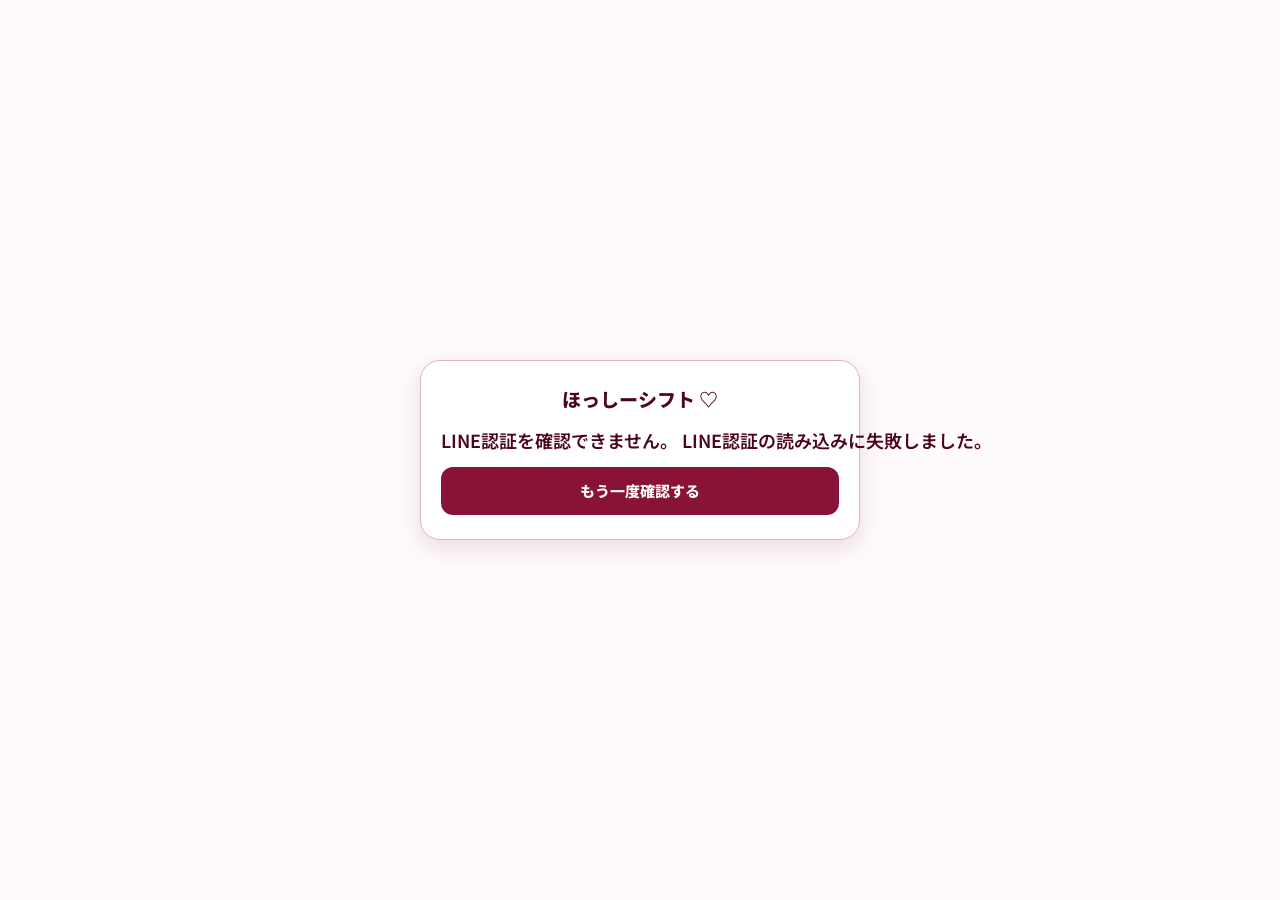
==== index.html @ 30367752 "Update index.html" ====
<!DOCTYPE html>
<html lang="ja">
<head>
  <meta charset="UTF-8">
  <meta name="viewport" content="width=device-width, initial-scale=1.0, viewport-fit=cover">
  <title>ほっしーシフト</title>
  <meta property="og:type" content="website">
  <meta property="og:title" content="ほっしーシフト">
  <meta property="og:description" content="シフト管理とお給料の目安がわかるアプリ">
  <meta property="og:url" content="https://shift-app2026.github.io/hosshii-shift-line/">
  <meta property="og:image" content="https://shift-app2026.github.io/hosshii-shift-line/icon-512.png?v=20261104b">
  <meta property="og:image:width" content="512">
  <meta property="og:image:height" content="512">
  <meta name="twitter:card" content="summary">

  
  
  <link rel="apple-touch-icon" href="./icon-192.png">
  <link rel="icon" type="image/png" sizes="192x192" href="./icon-192.png">
  <link rel="manifest" href="./manifest.webmanifest">
  <meta name="theme-color" content="#881337">

  <style>/* Tailwind CSS（ビルド済み） */
*,:after,:before{--tw-border-spacing-x:0;--tw-border-spacing-y:0;--tw-translate-x:0;--tw-translate-y:0;--tw-rotate:0;--tw-skew-x:0;--tw-skew-y:0;--tw-scale-x:1;--tw-scale-y:1;--tw-pan-x: ;--tw-pan-y: ;--tw-pinch-zoom: ;--tw-scroll-snap-strictness:proximity;--tw-gradient-from-position: ;--tw-gradient-via-position: ;--tw-gradient-to-position: ;--tw-ordinal: ;--tw-slashed-zero: ;--tw-numeric-figure: ;--tw-numeric-spacing: ;--tw-numeric-fraction: ;--tw-ring-inset: ;--tw-ring-offset-width:0px;--tw-ring-offset-color:#fff;--tw-ring-color:rgba(59,130,246,.5);--tw-ring-offset-shadow:0 0 #0000;--tw-ring-shadow:0 0 #0000;--tw-shadow:0 0 #0000;--tw-shadow-colored:0 0 #0000;--tw-blur: ;--tw-brightness: ;--tw-contrast: ;--tw-grayscale: ;--tw-hue-rotate: ;--tw-invert: ;--tw-saturate: ;--tw-sepia: ;--tw-drop-shadow: ;--tw-backdrop-blur: ;--tw-backdrop-brightness: ;--tw-backdrop-contrast: ;--tw-backdrop-grayscale: ;--tw-backdrop-hue-rotate: ;--tw-backdrop-invert: ;--tw-backdrop-opacity: ;--tw-backdrop-saturate: ;--tw-backdrop-sepia: ;--tw-contain-size: ;--tw-contain-layout: ;--tw-contain-paint: ;--tw-contain-style: }::backdrop{--tw-border-spacing-x:0;--tw-border-spacing-y:0;--tw-translate-x:0;--tw-translate-y:0;--tw-rotate:0;--tw-skew-x:0;--tw-skew-y:0;--tw-scale-x:1;--tw-scale-y:1;--tw-pan-x: ;--tw-pan-y: ;--tw-pinch-zoom: ;--tw-scroll-snap-strictness:proximity;--tw-gradient-from-position: ;--tw-gradient-via-position: ;--tw-gradient-to-position: ;--tw-ordinal: ;--tw-slashed-zero: ;--tw-numeric-figure: ;--tw-numeric-spacing: ;--tw-numeric-fraction: ;--tw-ring-inset: ;--tw-ring-offset-width:0px;--tw-ring-offset-color:#fff;--tw-ring-color:rgba(59,130,246,.5);--tw-ring-offset-shadow:0 0 #0000;--tw-ring-shadow:0 0 #0000;--tw-shadow:0 0 #0000;--tw-shadow-colored:0 0 #0000;--tw-blur: ;--tw-brightness: ;--tw-contrast: ;--tw-grayscale: ;--tw-hue-rotate: ;--tw-invert: ;--tw-saturate: ;--tw-sepia: ;--tw-drop-shadow: ;--tw-backdrop-blur: ;--tw-backdrop-brightness: ;--tw-backdrop-contrast: ;--tw-backdrop-grayscale: ;--tw-backdrop-hue-rotate: ;--tw-backdrop-invert: ;--tw-backdrop-opacity: ;--tw-backdrop-saturate: ;--tw-backdrop-sepia: ;--tw-contain-size: ;--tw-contain-layout: ;--tw-contain-paint: ;--tw-contain-style: }/*! tailwindcss v3.4.17 | MIT License | https://tailwindcss.com*/*,:after,:before{box-sizing:border-box;border:0 solid #e5e7eb}:after,:before{--tw-content:""}:host,html{line-height:1.5;-webkit-text-size-adjust:100%;-moz-tab-size:4;-o-tab-size:4;tab-size:4;font-family:ui-sans-serif,system-ui,sans-serif,Apple Color Emoji,Segoe UI Emoji,Segoe UI Symbol,Noto Color Emoji;font-feature-settings:normal;font-variation-settings:normal;-webkit-tap-highlight-color:transparent}body{margin:0;line-height:inherit}hr{height:0;color:inherit;border-top-width:1px}abbr:where([title]){-webkit-text-decoration:underline dotted;text-decoration:underline dotted}h1,h2,h3,h4,h5,h6{font-size:inherit;font-weight:inherit}a{color:inherit;text-decoration:inherit}b,strong{font-weight:bolder}code,kbd,pre,samp{font-family:ui-monospace,SFMono-Regular,Menlo,Monaco,Consolas,Liberation Mono,Courier New,monospace;font-feature-settings:normal;font-variation-settings:normal;font-size:1em}small{font-size:80%}sub,sup{font-size:75%;line-height:0;position:relative;vertical-align:baseline}sub{bottom:-.25em}sup{top:-.5em}table{text-indent:0;border-color:inherit;border-collapse:collapse}button,input,optgroup,select,textarea{font-family:inherit;font-feature-settings:inherit;font-variation-settings:inherit;font-size:100%;font-weight:inherit;line-height:inherit;letter-spacing:inherit;color:inherit;margin:0;padding:0}button,select{text-transform:none}button,input:where([type=button]),input:where([type=reset]),input:where([type=submit]){-webkit-appearance:button;background-color:transparent;background-image:none}:-moz-focusring{outline:auto}:-moz-ui-invalid{box-shadow:none}progress{vertical-align:baseline}::-webkit-inner-spin-button,::-webkit-outer-spin-button{height:auto}[type=search]{-webkit-appearance:textfield;outline-offset:-2px}::-webkit-search-decoration{-webkit-appearance:none}::-webkit-file-upload-button{-webkit-appearance:button;font:inherit}summary{display:list-item}blockquote,dd,dl,figure,h1,h2,h3,h4,h5,h6,hr,p,pre{margin:0}fieldset{margin:0}fieldset,legend{padding:0}menu,ol,ul{list-style:none;margin:0;padding:0}dialog{padding:0}textarea{resize:vertical}input::-moz-placeholder,textarea::-moz-placeholder{opacity:1;color:#9ca3af}input::placeholder,textarea::placeholder{opacity:1;color:#9ca3af}[role=button],button{cursor:pointer}:disabled{cursor:default}audio,canvas,embed,iframe,img,object,svg,video{display:block;vertical-align:middle}img,video{max-width:100%;height:auto}[hidden]:where(:not([hidden=until-found])){display:none}.\!container{width:100%!important}.container{width:100%}@media (min-width:640px){.\!container{max-width:640px!important}.container{max-width:640px}}@media (min-width:768px){.\!container{max-width:768px!important}.container{max-width:768px}}@media (min-width:1024px){.\!container{max-width:1024px!important}.container{max-width:1024px}}@media (min-width:1280px){.\!container{max-width:1280px!important}.container{max-width:1280px}}@media (min-width:1536px){.\!container{max-width:1536px!important}.container{max-width:1536px}}.pointer-events-none{pointer-events:none}.fixed{position:fixed}.absolute{position:absolute}.relative{position:relative}.inset-0{inset:0}.-left-6{left:-1.5rem}.-top-6{top:-1.5rem}.bottom-0{bottom:0}.left-0{left:0}.left-1\/2{left:50%}.right-0{right:0}.right-1\.5{right:.375rem}.top-1\/2{top:50%}.top-3{top:.75rem}.z-40{z-index:40}.z-50{z-index:50}.z-\[70\]{z-index:70}.z-\[80\]{z-index:80}.z-\[90\]{z-index:90}.mx-auto{margin-left:auto;margin-right:auto}.mb-1{margin-bottom:.25rem}.mb-2{margin-bottom:.5rem}.ml-0\.5{margin-left:.125rem}.ml-1{margin-left:.25rem}.ml-2{margin-left:.5rem}.mt-1{margin-top:.25rem}.block{display:block}.flex{display:flex}.inline-flex{display:inline-flex}.grid{display:grid}.hidden{display:none}.h-16{height:4rem}.h-48{height:12rem}.h-\[50vh\]{height:50vh}.h-\[94dvh\]{height:94dvh}.h-full{height:100%}.max-h-\[480px\]{max-height:480px}.max-h-\[920px\]{max-height:920px}.max-h-\[92vh\]{max-height:92vh}.min-h-\[12px\]{min-height:12px}.min-h-\[300px\]{min-height:300px}.min-h-\[48px\]{min-height:48px}.min-h-screen{min-height:100vh}.w-10{width:2.5rem}.w-12{width:3rem}.w-14{width:3.5rem}.w-16{width:4rem}.w-24{width:6rem}.w-28{width:7rem}.w-36{width:9rem}.w-48{width:12rem}.w-\[64px\]{width:64px}.w-full{width:100%}.min-w-0{min-width:0}.max-w-md{max-width:28rem}.max-w-sm{max-width:24rem}.max-w-xs{max-width:20rem}.flex-1{flex:1 1 0%}.shrink-0{flex-shrink:0}.-translate-x-1\/2{--tw-translate-x:-50%}.-translate-x-1\/2,.-translate-y-1\/2{transform:translate(var(--tw-translate-x),var(--tw-translate-y)) rotate(var(--tw-rotate)) skewX(var(--tw-skew-x)) skewY(var(--tw-skew-y)) scaleX(var(--tw-scale-x)) scaleY(var(--tw-scale-y))}.-translate-y-1\/2{--tw-translate-y:-50%}.-rotate-90{--tw-rotate:-90deg}.-rotate-90,.transform{transform:translate(var(--tw-translate-x),var(--tw-translate-y)) rotate(var(--tw-rotate)) skewX(var(--tw-skew-x)) skewY(var(--tw-skew-y)) scaleX(var(--tw-scale-x)) scaleY(var(--tw-scale-y))}.cursor-pointer{cursor:pointer}.list-inside{list-style-position:inside}.list-disc{list-style-type:disc}.grid-cols-1{grid-template-columns:repeat(1,minmax(0,1fr))}.grid-cols-2{grid-template-columns:repeat(2,minmax(0,1fr))}.grid-cols-3{grid-template-columns:repeat(3,minmax(0,1fr))}.grid-cols-4{grid-template-columns:repeat(4,minmax(0,1fr))}.grid-cols-5{grid-template-columns:repeat(5,minmax(0,1fr))}.grid-cols-7{grid-template-columns:repeat(7,minmax(0,1fr))}.grid-cols-\[1\.25fr_auto_1fr\]{grid-template-columns:1.25fr auto 1fr}.grid-cols-\[auto_1fr_auto\]{grid-template-columns:auto 1fr auto}.flex-col{flex-direction:column}.flex-wrap{flex-wrap:wrap}.items-start{align-items:flex-start}.items-center{align-items:center}.items-baseline{align-items:baseline}.justify-center{justify-content:center}.justify-between{justify-content:space-between}.justify-around{justify-content:space-around}.gap-1{gap:.25rem}.gap-1\.5{gap:.375rem}.gap-2{gap:.5rem}.gap-2\.5{gap:.625rem}.space-x-0\.5>:not([hidden])~:not([hidden]){--tw-space-x-reverse:0;margin-right:calc(.125rem*var(--tw-space-x-reverse));margin-left:calc(.125rem*(1 - var(--tw-space-x-reverse)))}.space-x-1>:not([hidden])~:not([hidden]){--tw-space-x-reverse:0;margin-right:calc(.25rem*var(--tw-space-x-reverse));margin-left:calc(.25rem*(1 - var(--tw-space-x-reverse)))}.space-x-1\.5>:not([hidden])~:not([hidden]){--tw-space-x-reverse:0;margin-right:calc(.375rem*var(--tw-space-x-reverse));margin-left:calc(.375rem*(1 - var(--tw-space-x-reverse)))}.space-x-2>:not([hidden])~:not([hidden]){--tw-space-x-reverse:0;margin-right:calc(.5rem*var(--tw-space-x-reverse));margin-left:calc(.5rem*(1 - var(--tw-space-x-reverse)))}.space-x-2\.5>:not([hidden])~:not([hidden]){--tw-space-x-reverse:0;margin-right:calc(.625rem*var(--tw-space-x-reverse));margin-left:calc(.625rem*(1 - var(--tw-space-x-reverse)))}.space-y-0>:not([hidden])~:not([hidden]){--tw-space-y-reverse:0;margin-top:calc(0px*(1 - var(--tw-space-y-reverse)));margin-bottom:calc(0px*var(--tw-space-y-reverse))}.space-y-0\.5>:not([hidden])~:not([hidden]){--tw-space-y-reverse:0;margin-top:calc(.125rem*(1 - var(--tw-space-y-reverse)));margin-bottom:calc(.125rem*var(--tw-space-y-reverse))}.space-y-1>:not([hidden])~:not([hidden]){--tw-space-y-reverse:0;margin-top:calc(.25rem*(1 - var(--tw-space-y-reverse)));margin-bottom:calc(.25rem*var(--tw-space-y-reverse))}.space-y-1\.5>:not([hidden])~:not([hidden]){--tw-space-y-reverse:0;margin-top:calc(.375rem*(1 - var(--tw-space-y-reverse)));margin-bottom:calc(.375rem*var(--tw-space-y-reverse))}.space-y-2>:not([hidden])~:not([hidden]){--tw-space-y-reverse:0;margin-top:calc(.5rem*(1 - var(--tw-space-y-reverse)));margin-bottom:calc(.5rem*var(--tw-space-y-reverse))}.space-y-2\.5>:not([hidden])~:not([hidden]){--tw-space-y-reverse:0;margin-top:calc(.625rem*(1 - var(--tw-space-y-reverse)));margin-bottom:calc(.625rem*var(--tw-space-y-reverse))}.space-y-3>:not([hidden])~:not([hidden]){--tw-space-y-reverse:0;margin-top:calc(.75rem*(1 - var(--tw-space-y-reverse)));margin-bottom:calc(.75rem*var(--tw-space-y-reverse))}.space-y-4>:not([hidden])~:not([hidden]){--tw-space-y-reverse:0;margin-top:calc(1rem*(1 - var(--tw-space-y-reverse)));margin-bottom:calc(1rem*var(--tw-space-y-reverse))}.divide-y>:not([hidden])~:not([hidden]){--tw-divide-y-reverse:0;border-top-width:calc(1px*(1 - var(--tw-divide-y-reverse)));border-bottom-width:calc(1px*var(--tw-divide-y-reverse))}.divide-stone-100>:not([hidden])~:not([hidden]){--tw-divide-opacity:1;border-color:rgb(245 245 244/var(--tw-divide-opacity,1))}.self-end{align-self:flex-end}.overflow-hidden{overflow:hidden}.overflow-y-auto{overflow-y:auto}.truncate{overflow:hidden;text-overflow:ellipsis}.truncate,.whitespace-nowrap{white-space:nowrap}.whitespace-pre-line{white-space:pre-line}.rounded{border-radius:.25rem}.rounded-2xl{border-radius:1rem}.rounded-3xl,.rounded-\[1\.5rem\]{border-radius:1.5rem}.rounded-full{border-radius:9999px}.rounded-lg{border-radius:.5rem}.rounded-md{border-radius:.375rem}.rounded-xl{border-radius:.75rem}.border{border-width:1px}.border-2{border-width:2px}.border-b{border-bottom-width:1px}.border-t{border-top-width:1px}.border-t-2{border-top-width:2px}.border-amber-200{--tw-border-opacity:1;border-color:rgb(253 230 138/var(--tw-border-opacity,1))}.border-amber-300{--tw-border-opacity:1;border-color:rgb(252 211 77/var(--tw-border-opacity,1))}.border-blue-200{--tw-border-opacity:1;border-color:rgb(191 219 254/var(--tw-border-opacity,1))}.border-green-200{--tw-border-opacity:1;border-color:rgb(187 247 208/var(--tw-border-opacity,1))}.border-pink-200{--tw-border-opacity:1;border-color:rgb(251 207 232/var(--tw-border-opacity,1))}.border-rose-100{--tw-border-opacity:1;border-color:rgb(255 228 230/var(--tw-border-opacity,1))}.border-rose-200{--tw-border-opacity:1;border-color:rgb(254 205 211/var(--tw-border-opacity,1))}.border-rose-200\/20{border-color:rgba(254,205,211,.2)}.border-rose-200\/60{border-color:rgba(254,205,211,.6)}.border-rose-300{--tw-border-opacity:1;border-color:rgb(253 164 175/var(--tw-border-opacity,1))}.border-rose-800\/40{border-color:rgba(159,18,57,.4)}.border-stone-100{--tw-border-opacity:1;border-color:rgb(245 245 244/var(--tw-border-opacity,1))}.border-stone-200{--tw-border-opacity:1;border-color:rgb(231 229 228/var(--tw-border-opacity,1))}.border-stone-200\/70{border-color:hsla(20,6%,90%,.7)}.border-stone-300{--tw-border-opacity:1;border-color:rgb(214 211 209/var(--tw-border-opacity,1))}.bg-amber-100\/80{background-color:hsla(48,96%,89%,.8)}.bg-amber-50{--tw-bg-opacity:1;background-color:rgb(255 251 235/var(--tw-bg-opacity,1))}.bg-blue-50{--tw-bg-opacity:1;background-color:rgb(239 246 255/var(--tw-bg-opacity,1))}.bg-blue-600{--tw-bg-opacity:1;background-color:rgb(37 99 235/var(--tw-bg-opacity,1))}.bg-green-50{--tw-bg-opacity:1;background-color:rgb(240 253 244/var(--tw-bg-opacity,1))}.bg-green-600{--tw-bg-opacity:1;background-color:rgb(22 163 74/var(--tw-bg-opacity,1))}.bg-pink-50{--tw-bg-opacity:1;background-color:rgb(253 242 248/var(--tw-bg-opacity,1))}.bg-pink-600{--tw-bg-opacity:1;background-color:rgb(219 39 119/var(--tw-bg-opacity,1))}.bg-rose-50{--tw-bg-opacity:1;background-color:rgb(255 241 242/var(--tw-bg-opacity,1))}.bg-rose-50\/70{background-color:rgba(255,241,242,.7)}.bg-rose-500\/10{background-color:rgba(244,63,94,.1)}.bg-rose-900{--tw-bg-opacity:1;background-color:rgb(136 19 55/var(--tw-bg-opacity,1))}.bg-rose-950{--tw-bg-opacity:1;background-color:rgb(76 5 25/var(--tw-bg-opacity,1))}.bg-stone-100{--tw-bg-opacity:1;background-color:rgb(245 245 244/var(--tw-bg-opacity,1))}.bg-stone-100\/95{background-color:hsla(60,5%,96%,.95)}.bg-stone-200{--tw-bg-opacity:1;background-color:rgb(231 229 228/var(--tw-bg-opacity,1))}.bg-stone-50{--tw-bg-opacity:1;background-color:rgb(250 250 249/var(--tw-bg-opacity,1))}.bg-stone-50\/40{background-color:hsla(60,9%,98%,.4)}.bg-stone-50\/70{background-color:hsla(60,9%,98%,.7)}.bg-stone-500{--tw-bg-opacity:1;background-color:rgb(120 113 108/var(--tw-bg-opacity,1))}.bg-stone-900\/60{background-color:rgba(28,25,23,.6)}.bg-stone-900\/95{background-color:rgba(28,25,23,.95)}.bg-transparent{background-color:transparent}.bg-white{--tw-bg-opacity:1;background-color:rgb(255 255 255/var(--tw-bg-opacity,1))}.bg-gradient-to-br{background-image:linear-gradient(to bottom right,var(--tw-gradient-stops))}.from-rose-50\/60{--tw-gradient-from:rgba(255,241,242,.6) var(--tw-gradient-from-position);--tw-gradient-to:rgba(255,241,242,0) var(--tw-gradient-to-position);--tw-gradient-stops:var(--tw-gradient-from),var(--tw-gradient-to)}.from-rose-950{--tw-gradient-from:#4c0519 var(--tw-gradient-from-position);--tw-gradient-to:rgba(76,5,25,0) var(--tw-gradient-to-position);--tw-gradient-stops:var(--tw-gradient-from),var(--tw-gradient-to)}.via-rose-50\/30{--tw-gradient-to:rgba(255,241,242,0) var(--tw-gradient-to-position);--tw-gradient-stops:var(--tw-gradient-from),rgba(255,241,242,.3) var(--tw-gradient-via-position),var(--tw-gradient-to)}.via-rose-900{--tw-gradient-to:rgba(136,19,55,0) var(--tw-gradient-to-position);--tw-gradient-stops:var(--tw-gradient-from),#881337 var(--tw-gradient-via-position),var(--tw-gradient-to)}.to-amber-50\/40{--tw-gradient-to:rgba(255,251,235,.4) var(--tw-gradient-to-position)}.to-rose-950{--tw-gradient-to:#4c0519 var(--tw-gradient-to-position)}.p-0\.5{padding:.125rem}.p-1{padding:.25rem}.p-1\.5{padding:.375rem}.p-2{padding:.5rem}.p-2\.5{padding:.625rem}.p-3{padding:.75rem}.p-3\.5{padding:.875rem}.p-4{padding:1rem}.p-5{padding:1.25rem}.p-6{padding:1.5rem}.px-0\.5{padding-left:.125rem;padding-right:.125rem}.px-1{padding-left:.25rem;padding-right:.25rem}.px-1\.5{padding-left:.375rem;padding-right:.375rem}.px-2{padding-left:.5rem;padding-right:.5rem}.px-2\.5{padding-left:.625rem;padding-right:.625rem}.px-3{padding-left:.75rem;padding-right:.75rem}.px-3\.5{padding-left:.875rem;padding-right:.875rem}.px-4{padding-left:1rem;padding-right:1rem}.px-5{padding-left:1.25rem;padding-right:1.25rem}.py-0\.5{padding-top:.125rem;padding-bottom:.125rem}.py-1{padding-top:.25rem;padding-bottom:.25rem}.py-1\.5{padding-top:.375rem;padding-bottom:.375rem}.py-2{padding-top:.5rem;padding-bottom:.5rem}.py-2\.5{padding-top:.625rem;padding-bottom:.625rem}.py-3{padding-top:.75rem;padding-bottom:.75rem}.py-4{padding-top:1rem;padding-bottom:1rem}.pb-0\.5{padding-bottom:.125rem}.pb-2{padding-bottom:.5rem}.pb-2\.5{padding-bottom:.625rem}.pb-28{padding-bottom:7rem}.pb-3{padding-bottom:.75rem}.pl-1{padding-left:.25rem}.pr-1{padding-right:.25rem}.pr-6{padding-right:1.5rem}.pt-1{padding-top:.25rem}.pt-1\.5{padding-top:.375rem}.pt-2{padding-top:.5rem}.pt-2\.5{padding-top:.625rem}.pt-3{padding-top:.75rem}.text-center{text-align:center}.text-right{text-align:right}.text-3xl{font-size:1.875rem;line-height:2.25rem}.text-\[10px\]{font-size:10px}.text-\[11px\]{font-size:11px}.text-base{font-size:1rem;line-height:1.5rem}.text-lg{font-size:1.125rem;line-height:1.75rem}.text-sm{font-size:.875rem;line-height:1.25rem}.text-xl{font-size:1.25rem;line-height:1.75rem}.text-xs{font-size:.75rem;line-height:1rem}.font-bold{font-weight:700}.font-extrabold{font-weight:800}.font-medium{font-weight:500}.leading-none{line-height:1}.leading-relaxed{line-height:1.625}.leading-tight{line-height:1.25}.tracking-tight{letter-spacing:-.025em}.tracking-wide{letter-spacing:.025em}.tracking-wider{letter-spacing:.05em}.tracking-widest{letter-spacing:.1em}.text-amber-700{--tw-text-opacity:1;color:rgb(180 83 9/var(--tw-text-opacity,1))}.text-amber-900{--tw-text-opacity:1;color:rgb(120 53 15/var(--tw-text-opacity,1))}.text-blue-800{--tw-text-opacity:1;color:rgb(30 64 175/var(--tw-text-opacity,1))}.text-green-800{--tw-text-opacity:1;color:rgb(22 101 52/var(--tw-text-opacity,1))}.text-pink-800{--tw-text-opacity:1;color:rgb(157 23 77/var(--tw-text-opacity,1))}.text-red-500{--tw-text-opacity:1;color:rgb(239 68 68/var(--tw-text-opacity,1))}.text-rose-100{--tw-text-opacity:1;color:rgb(255 228 230/var(--tw-text-opacity,1))}.text-rose-200{--tw-text-opacity:1;color:rgb(254 205 211/var(--tw-text-opacity,1))}.text-rose-300{--tw-text-opacity:1;color:rgb(253 164 175/var(--tw-text-opacity,1))}.text-rose-50{--tw-text-opacity:1;color:rgb(255 241 242/var(--tw-text-opacity,1))}.text-rose-500{--tw-text-opacity:1;color:rgb(244 63 94/var(--tw-text-opacity,1))}.text-rose-600{--tw-text-opacity:1;color:rgb(225 29 72/var(--tw-text-opacity,1))}.text-rose-700{--tw-text-opacity:1;color:rgb(190 18 60/var(--tw-text-opacity,1))}.text-rose-900{--tw-text-opacity:1;color:rgb(136 19 55/var(--tw-text-opacity,1))}.text-rose-950{--tw-text-opacity:1;color:rgb(76 5 25/var(--tw-text-opacity,1))}.text-sky-600{--tw-text-opacity:1;color:rgb(2 132 199/var(--tw-text-opacity,1))}.text-stone-100{--tw-text-opacity:1;color:rgb(245 245 244/var(--tw-text-opacity,1))}.text-stone-400{--tw-text-opacity:1;color:rgb(168 162 158/var(--tw-text-opacity,1))}.text-stone-500{--tw-text-opacity:1;color:rgb(120 113 108/var(--tw-text-opacity,1))}.text-stone-600{--tw-text-opacity:1;color:rgb(87 83 78/var(--tw-text-opacity,1))}.text-stone-700{--tw-text-opacity:1;color:rgb(68 64 60/var(--tw-text-opacity,1))}.text-stone-800{--tw-text-opacity:1;color:rgb(41 37 36/var(--tw-text-opacity,1))}.text-stone-900{--tw-text-opacity:1;color:rgb(28 25 23/var(--tw-text-opacity,1))}.text-white{--tw-text-opacity:1;color:rgb(255 255 255/var(--tw-text-opacity,1))}.underline{text-decoration-line:underline}.opacity-0{opacity:0}.opacity-100{opacity:1}.shadow-2xl{--tw-shadow:0 25px 50px -12px rgba(0,0,0,.25);--tw-shadow-colored:0 25px 50px -12px var(--tw-shadow-color)}.shadow-2xl,.shadow-\[0_1px_2px_rgba\(0\2c 0\2c 0\2c 0\.05\)\]{box-shadow:var(--tw-ring-offset-shadow,0 0 #0000),var(--tw-ring-shadow,0 0 #0000),var(--tw-shadow)}.shadow-\[0_1px_2px_rgba\(0\2c 0\2c 0\2c 0\.05\)\]{--tw-shadow:0 1px 2px rgba(0,0,0,.05);--tw-shadow-colored:0 1px 2px var(--tw-shadow-color)}.shadow-lg{--tw-shadow:0 10px 15px -3px rgba(0,0,0,.1),0 4px 6px -4px rgba(0,0,0,.1);--tw-shadow-colored:0 10px 15px -3px var(--tw-shadow-color),0 4px 6px -4px var(--tw-shadow-color)}.shadow-lg,.shadow-md{box-shadow:var(--tw-ring-offset-shadow,0 0 #0000),var(--tw-ring-shadow,0 0 #0000),var(--tw-shadow)}.shadow-md{--tw-shadow:0 4px 6px -1px rgba(0,0,0,.1),0 2px 4px -2px rgba(0,0,0,.1);--tw-shadow-colored:0 4px 6px -1px var(--tw-shadow-color),0 2px 4px -2px var(--tw-shadow-color)}.shadow-sm{--tw-shadow:0 1px 2px 0 rgba(0,0,0,.05);--tw-shadow-colored:0 1px 2px 0 var(--tw-shadow-color)}.shadow-sm,.shadow-xl{box-shadow:var(--tw-ring-offset-shadow,0 0 #0000),var(--tw-ring-shadow,0 0 #0000),var(--tw-shadow)}.shadow-xl{--tw-shadow:0 20px 25px -5px rgba(0,0,0,.1),0 8px 10px -6px rgba(0,0,0,.1);--tw-shadow-colored:0 20px 25px -5px var(--tw-shadow-color),0 8px 10px -6px var(--tw-shadow-color)}.ring-2{--tw-ring-offset-shadow:var(--tw-ring-inset) 0 0 0 var(--tw-ring-offset-width) var(--tw-ring-offset-color);--tw-ring-shadow:var(--tw-ring-inset) 0 0 0 calc(2px + var(--tw-ring-offset-width)) var(--tw-ring-color);box-shadow:var(--tw-ring-offset-shadow),var(--tw-ring-shadow),var(--tw-shadow,0 0 #0000)}.ring-rose-500{--tw-ring-opacity:1;--tw-ring-color:rgb(244 63 94/var(--tw-ring-opacity,1))}.blur{--tw-blur:blur(8px)}.blur,.blur-xl{filter:var(--tw-blur) var(--tw-brightness) var(--tw-contrast) var(--tw-grayscale) var(--tw-hue-rotate) var(--tw-invert) var(--tw-saturate) var(--tw-sepia) var(--tw-drop-shadow)}.blur-xl{--tw-blur:blur(24px)}.drop-shadow-md{--tw-drop-shadow:drop-shadow(0 4px 3px rgba(0,0,0,.07)) drop-shadow(0 2px 2px rgba(0,0,0,.06))}.drop-shadow-md,.filter{filter:var(--tw-blur) var(--tw-brightness) var(--tw-contrast) var(--tw-grayscale) var(--tw-hue-rotate) var(--tw-invert) var(--tw-saturate) var(--tw-sepia) var(--tw-drop-shadow)}.backdrop-blur-sm{--tw-backdrop-blur:blur(4px);-webkit-backdrop-filter:var(--tw-backdrop-blur) var(--tw-backdrop-brightness) var(--tw-backdrop-contrast) var(--tw-backdrop-grayscale) var(--tw-backdrop-hue-rotate) var(--tw-backdrop-invert) var(--tw-backdrop-opacity) var(--tw-backdrop-saturate) var(--tw-backdrop-sepia);backdrop-filter:var(--tw-backdrop-blur) var(--tw-backdrop-brightness) var(--tw-backdrop-contrast) var(--tw-backdrop-grayscale) var(--tw-backdrop-hue-rotate) var(--tw-backdrop-invert) var(--tw-backdrop-opacity) var(--tw-backdrop-saturate) var(--tw-backdrop-sepia)}.transition{transition-property:color,background-color,border-color,text-decoration-color,fill,stroke,opacity,box-shadow,transform,filter,-webkit-backdrop-filter;transition-property:color,background-color,border-color,text-decoration-color,fill,stroke,opacity,box-shadow,transform,filter,backdrop-filter;transition-property:color,background-color,border-color,text-decoration-color,fill,stroke,opacity,box-shadow,transform,filter,backdrop-filter,-webkit-backdrop-filter;transition-timing-function:cubic-bezier(.4,0,.2,1);transition-duration:.15s}.transition-all{transition-property:all;transition-timing-function:cubic-bezier(.4,0,.2,1);transition-duration:.15s}.duration-300{transition-duration:.3s}.duration-700{transition-duration:.7s}.ease-out{transition-timing-function:cubic-bezier(0,0,.2,1)}.last\:border-b-0:last-child{border-bottom-width:0}.hover\:scale-110:hover{--tw-scale-x:1.1;--tw-scale-y:1.1;transform:translate(var(--tw-translate-x),var(--tw-translate-y)) rotate(var(--tw-rotate)) skewX(var(--tw-skew-x)) skewY(var(--tw-skew-y)) scaleX(var(--tw-scale-x)) scaleY(var(--tw-scale-y))}.hover\:bg-amber-200\/70:hover{background-color:hsla(48,97%,77%,.7)}.hover\:bg-rose-100:hover{--tw-bg-opacity:1;background-color:rgb(255 228 230/var(--tw-bg-opacity,1))}.hover\:bg-rose-100\/70:hover{background-color:rgba(255,228,230,.7)}.hover\:bg-rose-800:hover{--tw-bg-opacity:1;background-color:rgb(159 18 57/var(--tw-bg-opacity,1))}.hover\:bg-stone-100:hover{--tw-bg-opacity:1;background-color:rgb(245 245 244/var(--tw-bg-opacity,1))}.hover\:bg-stone-200:hover{--tw-bg-opacity:1;background-color:rgb(231 229 228/var(--tw-bg-opacity,1))}.hover\:bg-stone-300:hover{--tw-bg-opacity:1;background-color:rgb(214 211 209/var(--tw-bg-opacity,1))}.hover\:bg-stone-50:hover{--tw-bg-opacity:1;background-color:rgb(250 250 249/var(--tw-bg-opacity,1))}.hover\:bg-white\/10:hover{background-color:hsla(0,0%,100%,.1)}.hover\:text-stone-700:hover{--tw-text-opacity:1;color:rgb(68 64 60/var(--tw-text-opacity,1))}.hover\:text-stone-900:hover{--tw-text-opacity:1;color:rgb(28 25 23/var(--tw-text-opacity,1))}.focus\:border-stone-500:focus{--tw-border-opacity:1;border-color:rgb(120 113 108/var(--tw-border-opacity,1))}.focus\:outline-none:focus{outline:2px solid transparent;outline-offset:2px}@media (min-width:640px){.sm\:h-52{height:13rem}.sm\:h-auto{height:auto}.sm\:w-52{width:13rem}.sm\:flex-row{flex-direction:row}.sm\:items-center{align-items:center}.sm\:justify-between{justify-content:space-between}.sm\:self-auto{align-self:auto}.sm\:rounded-\[2rem\]{border-radius:2rem}.sm\:p-2{padding:.5rem}.sm\:p-4{padding:1rem}}



/* ワンタッチ時間登録：スマホで時刻を読みやすく */
#presetRegisterModal .preset-hint { font-size: clamp(11px, 3.2vw, 14px); line-height: 1.4; }
#presetRegisterModal .preset-time-row .wage-time[readonly] {
  font-size: 18px !important; height: 49px; padding: 8px 32px 8px 5px !important;
  color: #292524 !important; letter-spacing: -0.5px; text-align: left;
}
#presetRegisterModal .preset-time-row .time-clock-button {
  width: 29px !important; height: 37px !important; right: 1px !important;
  font-size: 15px !important; background: transparent !important;
}
@media(max-width:360px) {
  #presetRegisterModal .preset-time-row .wage-time[readonly] { font-size: 16px !important; padding-right: 29px !important; }
  #presetRegisterModal .preset-time-row { gap: 5px; }
}
/* お給料リング：時計と共通のゴールド、背景透明 */
#goalRing svg { filter: none !important; }
#goalRing .goal-label-text { color: #94612f !important; font-size: 15px; }
#goalRing #goalCurrentPay { color: #4c0519 !important; font-size: clamp(25px, 7vw, 34px) !important; }
#goalRing #goalPercentText { background: transparent !important; box-shadow: none !important; color: #a73561 !important; font-size: 15px !important; padding: 0 !important; }

#tab-clock .t13-wage-notice{margin-top:9px;font-size:clamp(11px,2.9vw,13px);line-height:1.7;color:#7c2434;font-weight:500;text-align:left;}
#tab-clock .t13-wage-notice[hidden]{display:none!important;}
#tab-clock .t13-wage-notice button{color:#8b0e33;font-weight:750;text-decoration:underline;text-underline-offset:3px;cursor:pointer;}
#tab-clock #goalCurrentPay:disabled{opacity:1;}
</style>
  <style id="test37-pc-guide-scroll-fix">
  /* PC: prevent the app's flex scroll area from expanding past the card.
     The bottom tab bar remains unchanged, and mobile styles are untouched. */
  @media (min-width: 640px) {
    #appCard {
      height: min(920px, 94dvh) !important;
      max-height: 94dvh !important;
    }
    #appScroll {
      min-height: 0 !important;
      overflow-y: auto !important;
      overscroll-behavior-y: contain;
    }
  }
  </style>
<style id="hosshii-test-20261028-top-spacing-fix">
@media(max-width:639px){
 html,body{height:100%;min-height:100dvh!important;}
 body{align-items:flex-start!important;justify-content:center!important;padding:0!important;}
 #appCard{height:100dvh!important;max-height:100dvh!important;padding-top:env(safe-area-inset-top,0px);margin:0!important;}
 #appScroll{min-height:0!important;}
}
#itoStickyHeaderHost::before{top:0!important;left:0!important;right:0!important;}
#hosshiiTrialBanner{position:relative;z-index:2;box-sizing:border-box;width:calc(100% - 24px);margin:6px 12px 0!important;flex:none;}
#itoStickyHeaderHost > #hosshiiTrialBanner{display:block!important;}
#itoStickyHeaderHost > .ito-pinned-heading.ito-guide-heading{width:100%;justify-content:center!important;text-align:center!important;}
#itoStickyHeaderHost > .ito-pinned-heading.ito-guide-heading > *{width:100%;text-align:center!important;}
#itoStickyHeaderHost > .ito-pinned-heading.oct23-sticky-settings{width:100%;justify-content:center!important;text-align:center!important;}
#itoStickyHeaderHost > .ito-pinned-heading.oct23-sticky-settings > div{width:100%;text-align:center!important;}
#tab-settings .oct23-sticky-settings .wage-setting-title{display:flex;align-items:center;justify-content:center;gap:10px;width:100%;text-align:center;}
#tab-settings .oct23-sticky-settings .wage-setting-title .wage-title-star{color:#f4d28b!important;-webkit-text-fill-color:#f4d28b!important;font-size:1.05em;}

</style>
  <link rel="preconnect" href="https://fonts.googleapis.com">
  <link rel="preconnect" href="https://fonts.gstatic.com" crossorigin>
  <link href="https://fonts.googleapis.com/css2?family=Cinzel:wght@500;700&family=Noto+Sans+JP:wght@400;500;700&display=swap" rel="stylesheet">
  <style>
    body { 
      background-color: #f7f3f5; 
      font-family: 'Noto Sans JP', sans-serif; 
      color: #1c1917;
      -webkit-text-size-adjust: 100%;
    }
    .font-serif-title { font-family: 'Cinzel', 'Noto Sans JP', serif; }
    .tab-btn.active { 
      background: linear-gradient(135deg, #881337 0%, #4c0519 100%) !important; 
      color: white !important; 
      font-weight: bold; 
      box-shadow: 0 4px 12px rgba(136, 19, 55, 0.3);
    }
    input, select {
      font-size: 16px !important;
      color: #1c1917 !important;
      padding: 6px 10px;
    }
    select {
      min-height: 2rem;
      padding-top: 2px;
      padding-bottom: 2px;
    }
    .wage-time[readonly] {
      min-width: 0;
      padding: 4px 6px !important;
      padding-right: 28px !important;
      font-size: 15px !important;
    }
    .wage-time[readonly] {
      min-width: 0 !important;
      padding: 6px 26px 6px 6px !important;
      cursor: pointer;
      -webkit-appearance: none;
      appearance: none;
      box-sizing: border-box;
    }
    .custom-time-select {
      min-width: 0;
      width: 100%;
      padding: 10px 8px !important;
      border: 1px solid #d6d3d1;
      border-radius: 12px;
      background: #fff;
      color: #292524;
      font-size: 18px !important;
      font-weight: 700;
      text-align: center;
    }

    .wage-time::-webkit-calendar-picker-indicator {
      opacity: 0;
      position: absolute;
      right: 0;
      width: 1.7rem;
      height: 100%;
      cursor: pointer;
    }

    .job-chip { transition: background-color .15s ease, border-color .15s ease, transform .1s ease; }
    .job-chip:active, button:active { filter: brightness(.92); }
    .job-time { font-variant-numeric: tabular-nums; white-space: nowrap; letter-spacing: -0.02em; }
    .payday-pin-container {
      display: inline-flex;
      align-items: center;
      justify-content: center;
      gap: 1px;
      line-height: 1;
    }
  
    .glass-orb {
      display: inline-block;
      width: 13px;
      height: 13px;
      border-radius: 50%;
      position: relative;
      box-shadow: inset -1px -1px 2px rgba(0,0,0,0.3), inset 1px 1px 2px rgba(255,255,255,0.7), 0 1px 2px rgba(0,0,0,0.15);
      vertical-align: middle;
      margin-right: 4px;
    }
    .glass-orb::after {
      content: '';
      position: absolute;
      top: 2px;
      left: 2px;
      width: 4px;
      height: 3px;
      background: rgba(255,255,255,0.7);
      border-radius: 50%;
      filter: blur(0.5px);
    }
    .glass-orb-sky { background: linear-gradient(135deg, #2563eb 0%, #1d4ed8 100%); }
    .glass-orb-emerald { background: linear-gradient(135deg, #16a34a 0%, #15803d 100%); }
    .glass-orb-rose { background: linear-gradient(135deg, #db2777 0%, #be185d 100%); }
    .glass-orb-stone { background: linear-gradient(135deg, #a8a29e 0%, #57534e 100%); }

    /* ネイティブの時計ピッカーアイコンを1つだけに非表示制御 */
    .clock-time::-webkit-calendar-picker-indicator { opacity: 0; position: absolute; right: 0; width: 100%; height: 100%; cursor: pointer; }
    .wage-time { -webkit-appearance: none; appearance: none; min-height: 2.25rem; box-sizing: border-box; display: block; width: 100%; }
    /* 独自時間選択：時計ボタンは必ず入力枠の内側・右端に固定 */
    .time-field-wrap { position: relative !important; min-width: 0; }
    .time-field-wrap > .wage-time { padding-right: 2rem !important; text-align: center; }
    .time-field-wrap > .time-clock-button { position: absolute !important; right: 3px !important; top: 50% !important; transform: translateY(-50%) !important; z-index: 3; width: 24px; height: 26px; display: inline-flex; align-items: center; justify-content: center; margin: 0; padding: 0; border: 0; background: rgba(255,255,255,.96); border-radius: 6px; line-height: 1; }
    .wage-time::placeholder { color: #78716c; opacity: 1; }
    #tab-settings .wage-head-btn { margin-left: auto; }
    #tab-settings .wage-header { width: 100%; }
    .no-scrollbar { scrollbar-width: none; -ms-overflow-style: none; }
    .no-scrollbar::-webkit-scrollbar { display: none; }
  
  /* 時計アイコンのタップ領域を確保し、入力欄の透明な領域との競合を防ぐ */
  .time-field-wrap > .time-clock-button {
    z-index: 12 !important;
    width: 34px !important;
    height: 34px !important;
    right: 1px !important;
    touch-action: manipulation;
    pointer-events: auto !important;
    -webkit-tap-highlight-color: transparent;
  }
  .time-field-wrap > .wage-time { padding-right: 36px !important; }
  .clock-time::-webkit-calendar-picker-indicator,
  .wage-time::-webkit-calendar-picker-indicator { opacity: 0 !important; pointer-events: auto !important; }
  input.wage-time[type="time"] { -webkit-appearance: auto !important; appearance: auto !important; min-width: 0; }
  /* モーダル内に続きがある場合だけ表示する控えめなスクロール案内 */
    #shiftScrollHint { line-height: 1.2; }
    /* 2026-10 UI readability refinements: keep the existing layout, improve legibility */
  .settings-job-card { min-height: 48px; }
  .settings-job-name { line-height: 1.35; }
  .wage-head-sub { display:inline-flex; align-items:center; justify-content:center; min-height:28px; }
  .wage-rate-row { width:100%; }
  .wage-base-rate { flex: 0 1 44%; }
  .wage-base-input { width: min(100%, 94px); flex:1 1 42px; font-size:14px !important; padding:4px 5px !important; }
  .wage-bonus-rate { flex:1 1 56%; }
  .wage-bonus-select { flex:1 1 auto; width:100%; max-width:92px; min-width:0; min-height:30px; font-size:12px !important; padding:3px 2px !important; }
  .wage-bonus-input { width:52px; font-size:14px !important; padding:4px 4px !important; }
  #set_closeDay, #set_payDay { min-height:29px !important; height:29px; padding:2px 5px !important; font-size:14px !important; }
  #standaloneShiftListContainer { font-size:15px; }
  .standalone-date { font-size:14px !important; line-height:1.35; width:82px; }
  .standalone-shift-line { font-size:15px !important; line-height:1.45; }
  .standalone-shift-line .job-time { font-size:15px; font-weight:800; }
  .standalone-empty { font-size:14px; }
  #standaloneShiftListContainer > div { padding-top:9px; padding-bottom:9px; }
  #calendarDays > div { min-height:56px; }
  #calendarDays > div > span, #calendarDays > div > div > span { font-size:17px !important; }
  #calendarTodaySummaryContent { font-size:15px; line-height:1.5; }
  #calendarTodaySummaryContent .job-time { font-size:18px; font-weight:800; }
  #calendarTodaySummaryContent .selected-shift-type { font-size:16px; font-weight:800; min-width:2.5em; }
  #calendarTodaySummaryContent .selected-shift-break { font-size:14px; font-weight:700; color:#57534e; }
  #calendarDays .calendar-selected-date { box-shadow:0 0 0 2px #9f1239 inset; background:#fff6f8 !important; }
  #calendarTodaySummaryContent .selected-shift-row { display:flex; flex-wrap:wrap; align-items:baseline; column-gap:10px; row-gap:2px; padding:3px 0; }
  #calendarTodaySummaryContent .selected-job-group { padding:8px 0; border-bottom:1px solid #f1f0ee; }
  #calendarTodaySummaryContent .selected-job-group:last-child { border-bottom:0; }
  #calendarTodaySummaryContent .selected-job-heading { display:flex; flex-wrap:wrap; gap:8px; align-items:center; justify-content:space-between; margin-bottom:6px; }
  #calendarTodaySummaryContent .selected-job-heading .job-label-pill { font-size:16px; }
  #calendarTodaySummaryContent .selected-register-button { font-size:15px; font-weight:800; color:#881337; background:#fff7f8; border:1px solid #e6b6c5; border-radius:10px; padding:6px 9px; }

  .settings-job-card button { min-height:32px; }
  @media (max-width: 380px) {
    .wage-rate-row { gap:4px; }
    .wage-base-rate, .wage-bonus-rate { gap:3px; }
    .wage-base-rate { flex-basis:43%; }
    .wage-bonus-rate { flex-basis:57%; }
    .wage-bonus-select { max-width:76px; font-size:11px !important; }
    .wage-bonus-input { width:44px; }
    .settings-job-card { gap:4px; padding-left:6px; padding-right:6px; }
    .settings-job-card button { padding-left:6px; padding-right:6px; }
    .standalone-date { width:76px; font-size:13px !important; }
    .standalone-shift-line, .standalone-shift-line .job-time { font-size:14px !important; }
  }


  /* バイト先ごとの色を全画面で統一。文字色は黒を基本にする */
  .job-label-pill { color: #111827 !important; max-width: 100%; }
  .job-label-pill > span:last-child { color: #111827 !important; }
  .settings-job-card .settings-job-name { color: #111827 !important; }
  .job-chip { color: #111827 !important; }

  /* 設定画面：バイト名は背景と一体化。名前だけ左寄せ、文字サイズは統一 */
  #tab-settings .settings-job-card { border: 0 !important; }
  #tab-settings .settings-job-name {
    text-align: left !important;
    justify-content: flex-start !important;
    font-size: 14px !important;
    line-height: 1.35 !important;
    background: transparent !important;
    border: 0 !important;
    box-shadow: none !important;
    color: #111827 !important;
  }
  #tab-settings .settings-job-name .settings-job-label {
    background: transparent !important;
    border: 0 !important;
    padding: 0 !important;
    border-radius: 0 !important;
    color: #111827 !important;
    max-width: 100%;
  }
  #tab-settings .settings-job-name .settings-job-label > span:last-child { color: #111827 !important; }
  #tab-settings .settings-job-name .job-color-dot { flex: 0 0 10px; }
  /* シフト入力の職場名に付く内側の枠線だけを除去 */
  #modalJobSelectContainer .job-label-pill { border:0 !important; box-shadow:none !important; background:transparent !important; padding:0 !important; }
  /* シフト登録の凡例：バイト先ごとの淡い背景色を表示し、枠線は付けない */
  .calendar-legend-label { border: 0 !important; padding: 4px 8px !important; border-radius: 8px !important; box-shadow: none !important; }
  /* 予定表の凡例：淡い背景色は残し、バイト名を囲む枠だけをなくす */
  .legend-job-label { border: 0 !important; box-shadow: none !important; }
  .standalone-job-label { flex-shrink: 0; }
  .standalone-shift-line > span:first-child { min-width: 0; }
  .standalone-shift-line .job-label-pill { white-space: nowrap; }
  .calendar-payday-dot .job-color-dot { margin-right: 0 !important; }
  .calendar-payday-legend { color: #111827; }
  .receive-breakdown-row { width: 100%; min-width: 0; }
  .receive-job-name { flex: 1 1 auto; }
  .receive-job-name .job-label-pill { max-width: 100%; white-space: nowrap; padding-left: 4px; padding-right: 4px; gap: 4px; }
  .receive-job-name .job-label-pill > span:last-child { white-space: nowrap; }
  .receive-job-amount { flex: 0 0 auto; margin-left: auto; }
  @media (max-width: 639px) {
    .receive-breakdown-row { gap: 5px !important; padding-left: 4px !important; padding-right: 4px !important; }
    .receive-job-name .job-label-pill { font-size: 11px; padding-top: 4px; padding-bottom: 4px; }
    .receive-job-name .job-color-dot { width: 8px !important; height: 8px !important; min-width: 8px !important; flex-basis: 8px !important; }
    .payday-label { font-size: 10px !important; flex: 0 0 auto; }
    .receive-job-amount { font-size: 12px; }
  }
</style>
<style>
  @media (max-width: 639px) {
    body { padding: 0 !important; align-items: flex-start !important; min-height: 100dvh; }
    #appCard {
      height: 100dvh !important;
      max-height: none !important;
      border-radius: 0 !important;
      border: 0 !important;
      box-shadow: none !important;
      padding-top: env(safe-area-inset-top);
    }
    #appScroll { padding-top: 0.5rem !important; }
    #appScroll > .tab-content { margin-top: 0 !important; }
  }
  .bg-rose-50\/60 { background-color: rgba(255, 241, 242, 0.6); }
  .bg-amber-50\/60 { background-color: rgba(255, 251, 235, 0.6); }
  .w-\[96px\] { width: 96px; }
  .max-h-\[90vh\] { max-height: 90vh; }
  .mt-3 { margin-top: 0.75rem; }
  .mt-1\.5 { margin-top: 0.375rem; }
  .mb-0\.5 { margin-bottom: 0.125rem; }
  .font-normal { font-weight: 400; }
  .transition-colors { transition-property: color, background-color, border-color; transition-timing-function: cubic-bezier(.4,0,.2,1); transition-duration: .15s; }
  #toastMessage { top: calc(0.75rem + env(safe-area-inset-top, 0px)); }
</style>
<style>
.w-20 { width: 5rem; }
.gap-3 { gap: 0.75rem; }
.leading-snug { line-height: 1.375; }
.text-2xl { font-size: 1.5rem; line-height: 2rem; }

html, body { max-width: 100%; overflow-x: hidden; }
#appCard, #appScroll { min-width: 0; }
#appScroll { overflow-x: hidden; }

.text-stone-500 { color: #6b635e; }
.text-stone-400 { color: #8d8681; }

#goalCurrentPay, #monthlyReceiveTotalPay, #yearlyTotalPay, #wall103, #wall130 {
  font-family: 'Noto Sans JP', sans-serif;
  font-weight: 700;
  font-variant-numeric: tabular-nums;
  letter-spacing: -0.01em;
}
#goalCurrentPay { white-space: nowrap; }
#wall103, #wall130 { white-space: nowrap; }

#goalPercentText { background: linear-gradient(135deg, #b8607b 0%, #8f3f59 100%); }

.tab-btn {
  min-width: 0;
  min-height: 46px;
  display: flex;
  align-items: center;
  justify-content: center;
  line-height: 1.35;
  font-size: clamp(11px, 3.2vw, 14px);
  padding: 10px 3px;
  white-space: normal;
  overflow-wrap: anywhere;
  word-break: keep-all;
  box-sizing: border-box;
}
/* 小さいスマホでもタブ名・設定内の文字が上下左右で切れないようにする */
#btn-settings, #btn-guide, #btn-clock, #btn-list, #btn-calendar {
  height: auto;
  overflow: visible;
  text-overflow: clip;
}
.info-modal-card, .info-modal-card * {
  box-sizing: border-box;
  overflow-wrap: anywhere;
  word-break: normal;
}
.info-modal-card h3, .info-modal-card h4 {
  white-space: normal;
  line-height: 1.5;
}
.info-modal-card p {
  white-space: normal;
  line-height: 1.7;
}

#goalRing { width: min(16rem, 66vw); height: min(16rem, 66vw); }
#goalCurrentPay { font-size: 2.25rem; line-height: 1.2; }
.goal-label-text { font-size: 0.8125rem; }

#breakdownPill {
  display: inline-flex; flex-direction: row; align-items: center; gap: 4px;
  white-space: nowrap;
  padding: 8px 12px; border-radius: 12px;
  background: #fff; border: 1px solid #e7e5e4; color: #1c1917;
  font-weight: 700; font-size: 0.8125rem; line-height: 1.2;
  box-shadow: 0 1px 2px rgba(0,0,0,0.05);
}
#breakdownPill:active { background: #f5f5f4; }

.copy-label { font-size: 0.71875rem; text-wrap: balance; }
.t13 { font-size: 0.8125rem; line-height: 1.25rem; }

#tab-settings .text-xs { font-size: 0.8125rem; line-height: 1.35rem; }
#tab-settings .text-sm { font-size: 0.9375rem; line-height: 1.45rem; }
#tab-settings .font-medium { font-weight: 700; }
#tab-settings .text-stone-500 { color: #57504b; }
#tab-settings .text-stone-600 { color: #44403c; }
#tab-settings .head-sub { font-size: 0.8125rem; line-height: 1.3; text-wrap: balance; }
#tab-settings .note-fit { font-size: 0.75rem; text-wrap: balance; }
#tab-settings .wage-head-title { font-size: 0.9375rem; line-height: 1.4rem; }
#tab-settings .wage-head-sub { font-size: 0.75rem; line-height: 1.2rem; }
#tab-settings .wage-head-btn { font-size: 0.75rem; line-height: 1.2rem; padding-left: 0.625rem; padding-right: 0.625rem; }
#tab-settings .paid-sub { font-size: 0.75rem; }
#tab-settings .paid-note { font-size: 0.75rem; line-height: 1.25rem; }
#tab-settings .wage-empty { font-size: 0.75rem !important; line-height: 1rem; }
</style>

<style id="final-readability-adjustments">
/* 入力欄の間隔は少しだけ広げ、既存の並びは維持 */
#tab-settings .wage-header { row-gap: 8px; }
#tab-settings .wage-header-label { column-gap: 8px; row-gap: 5px; }
#tab-settings .wage-head-sub { padding-left: 9px !important; padding-right: 9px !important; }
#tab-settings .wage-head-btn { min-height: 34px; padding-top: 5px; padding-bottom: 5px; }
/* 時給入力見出しは1行目、確認と追加操作は2行目にして読みやすく */
#tab-settings .wage-header-title-row { line-height: 1.45; }
#tab-settings .wage-header-actions-row { min-width: 0; }
#tab-settings .wage-header-actions-row .wage-head-sub,
#tab-settings .wage-header-actions-row .wage-head-btn { font-size: 0.875rem !important; line-height: 1.35rem !important; }
#tab-settings .wage-header-actions-row .wage-head-sub { padding: 5px 9px !important; }
#tab-settings .wage-header-actions-row .wage-head-btn { padding: 5px 10px !important; }
@media (max-width: 360px) {
  #tab-settings .wage-header-actions-row { gap: 6px; }
  #tab-settings .wage-header-actions-row .wage-head-sub,
  #tab-settings .wage-header-actions-row .wage-head-btn { font-size: 0.8125rem !important; }
  #tab-settings .wage-header-actions-row .wage-head-sub { padding-left: 6px !important; padding-right: 6px !important; }
  #tab-settings .wage-header-actions-row .wage-head-btn { padding-left: 7px !important; padding-right: 7px !important; }
}
#tab-settings .wage-rate-row { column-gap: 8px !important; }
#tab-settings .wage-base-rate, #tab-settings .wage-bonus-rate { column-gap: 6px !important; }
#tab-settings .allowance-period-grid { column-gap: 12px !important; }
#tab-settings .allowance-period-grid > div { column-gap: 6px !important; }
.settings-job-card { gap: 7px !important; }
.settings-job-card button { border-radius: 9px; transition: background-color .15s, border-color .15s; }
.settings-job-card .settings-job-action { background: inherit !important; color: #111827 !important; font-size: 0.8125rem; line-height: 1.25rem; font-weight: 700; }
.settings-job-card .settings-job-action:active { filter: brightness(.97); }
/* お給料画面：バイト先名は余白を確保し、長い名前は折り返して全体を表示 */
#monthlyReceiveBreakdown .job-label-pill { box-sizing: border-box; max-width: 100%; min-width: 0; white-space: normal; padding-left: 8px; padding-right: 8px; }
#monthlyReceiveBreakdown .job-label-pill > span:last-child { min-width: 0; overflow-wrap: anywhere; white-space: normal; }
#monthlyReceiveBreakdown .payday-label { justify-self: center; text-align: center; padding-left: 4px; padding-right: 4px; }
@media (max-width: 380px) {
  #tab-settings .wage-header { align-items: flex-start; }
  #tab-settings .wage-header-label { width: 100%; }
  #tab-settings .wage-head-btn { max-width: 100%; }
  #tab-settings .wage-rate-row { column-gap: 6px !important; }
  #tab-settings .wage-base-rate, #tab-settings .wage-bonus-rate { column-gap: 4px !important; }
  #tab-settings .allowance-period-grid { column-gap: 10px !important; }
  .settings-job-card { gap: 4px !important; }
  .settings-job-card .settings-job-action { padding-left: 6px !important; padding-right: 6px !important; font-size: 11px !important; }
}
</style>

<style>#clockHourDisplay[aria-pressed="true"],#clockMinuteDisplay[aria-pressed="true"]{background:#ffe4e6} .wage-time[readonly]{caret-color:transparent;cursor:pointer}</style>
<style id="approved-gold-clock">
/* 2026-10-16: approved gold clock, scoped to the time picker only */
#customTimePickerModal .hclock-card{width:min(100%,390px);max-height:96dvh;overflow-y:auto;background:#fff;border-radius:22px;padding:13px 13px 18px;box-shadow:0 12px 45px #0005;text-align:center;color:#382a24}
#customTimePickerModal .hclock-heading{font-size:17px;font-weight:800;margin:0 0 10px}
#customTimePickerModal .hclock-calendar{border-radius:19px 19px 9px 9px;background:linear-gradient(145deg,#f27384,#9f163a 75%);padding:15px 11px 10px;position:relative;border:2px solid #bb3451}
#customTimePickerModal .hclock-calendar:before,#customTimePickerModal .hclock-calendar:after{content:'';position:absolute;top:-13px;width:19px;height:37px;border-radius:12px;background:linear-gradient(90deg,#ad5d55,#f8d5b1,#ae6058);border:2px solid #9e514b;z-index:1}
#customTimePickerModal .hclock-calendar:before{left:18%}#customTimePickerModal .hclock-calendar:after{right:18%}
#customTimePickerModal .hclock-identity{display:flex;align-items:center;justify-content:center;gap:9px;background:#fffdf8;border-radius:9px;padding:10px 6px;font-weight:750;font-size:clamp(11px,3.5vw,14px);white-space:nowrap;min-width:0}
#customTimePickerModal .hclock-job{overflow:hidden;text-overflow:ellipsis;min-width:0}#customTimePickerModal .hclock-dot{color:var(--hclock-job-color,#2563eb)}#customTimePickerModal .hclock-date{font-size:.92em;border-left:1px solid #e4a0a8;padding-left:9px;flex-shrink:0}
#customTimePickerModal .hclock-panel{position:relative;overflow:hidden;background:#fffdfb;border:2px solid #a90e3c;border-radius:18px;margin-top:8px;padding:15px 7px 10px}
#customTimePickerModal .hclock-digital{display:inline-flex;align-items:center;justify-content:center;background:linear-gradient(#fff7de,#f2dfb1);border:1px solid #d9b66d;border-radius:10px;padding:6px 17px;color:#68431c;font-weight:850;font-size:30px;letter-spacing:1px;box-shadow:0 3px 7px #7b55252b;margin-bottom:14px}
#customTimePickerModal .hclock-digital button{border:0;background:none;color:inherit;font:inherit;padding:0 3px;cursor:pointer}#customTimePickerModal .hclock-digital button[aria-pressed=true]{box-shadow:inset 0 -3px #9b1640}
#customTimePickerModal .hclock-area{position:relative;width:100%;max-width:340px;margin:auto;aspect-ratio:1.26}
#customTimePickerModal #customClockFace{display:block;position:absolute;left:50%;top:0;transform:translateX(-50%);width:min(76%,255px);height:auto;aspect-ratio:1;touch-action:none;user-select:none;filter:drop-shadow(0 4px 4px #74502c40)}
#customTimePickerModal .hclock-action{position:absolute;bottom:7px;padding:9px 10px;border-radius:9px;font-weight:750;font-size:12px;cursor:pointer;min-width:65px;min-height:36px}
#customTimePickerModal .hclock-save{left:0;background:#96143c;border:1px solid #7f1030;color:white}#customTimePickerModal .hclock-cancel{right:0;background:#f7f7f7;border:1px solid #d5d1cf;color:#34302f}
@media(max-width:360px){#customTimePickerModal #customClockFace{width:73%}#customTimePickerModal .hclock-action{font-size:11px;min-width:59px;padding:8px 5px}#customTimePickerModal .hclock-digital{font-size:27px}}
@media(max-height:620px){#customTimePickerModal .hclock-card{max-height:95dvh}#customTimePickerModal #customClockFace{width:min(72%,225px)}}
</style>

<style id="oct16-legibility-patch">
/* 2026-10-16: readability refinements only; pay and save logic unchanged */
/* ワンタッチ時間登録：時刻は中央、時計は右。休憩と閉じるは同じ行 */
#presetRegisterModal .preset-time-row .time-field-wrap > .wage-time[readonly] {
  text-align:center !important; font-size:18px !important;
  padding-left:4px !important; padding-right:31px !important;
  text-indent:12px;
}
#presetRegisterModal .preset-time-row .time-clock-button {right:1px !important;}
#presetRegisterModal button[onclick="closePresetRegisterModal()"] {min-width:110px; padding-left:20px !important; padding-right:20px !important;}
#presetRegisterModal button[onclick="openBreakSelectModal('preset')"] {min-width:0;}
/* 独自時計：取消を左、登録を右 */
#customTimePickerModal .hclock-cancel {left:0;right:auto;}
#customTimePickerModal .hclock-save {right:0;left:auto;}
/* 給与画面：日付と金額の間隔を確保 */
#monthlyReceiveBreakdown .receive-breakdown-row {gap:10px !important;}
#monthlyReceiveBreakdown .receive-job-name .job-label-pill {font-size:clamp(12px,3.3vw,14px) !important;}
#monthlyReceiveBreakdown .payday-label {font-size:clamp(11px,3vw,13px) !important;}
#monthlyReceiveBreakdown .receive-job-amount {font-size:clamp(13px,3.6vw,15px) !important;margin-left:10px !important;}
/* 設定画面：入力値の読みやすさ */
#tab-settings input:not([type="checkbox"]),#tab-settings select {font-size:16px !important;}
#tab-settings .wage-base-input,#tab-settings .wage-bonus-input {font-size:16px !important;}
#tab-settings .wage-bonus-select {font-size:14px !important;}
#tab-settings #set_closeDay,#tab-settings #set_payDay {font-size:15px !important;}
/* 予定表とカレンダー */
#standaloneShiftListContainer .standalone-date {font-size:16px !important; width:86px;}
#standaloneShiftListContainer .standalone-shift-line {font-size:16px !important;}
#standaloneShiftListContainer .standalone-shift-line .job-time {font-size:16px !important;}
#standaloneShiftListContainer .standalone-empty {font-size:15px !important;}
#calendarDays > div > span,#calendarDays > div > div > span {font-size:18px !important;}
/* 凡例：2件+給料日を1段目に。3件目だけ2段目 */
#calendarJobLegend .calendar-legend-first-row {display:flex;align-items:center;justify-content:space-between;gap:5px;min-width:0;}
#calendarJobLegend .calendar-legend-first-row > div {min-width:0;flex:0 1 auto;}
#calendarJobLegend .calendar-legend-first-row .calendar-legend-label {font-size:clamp(10px,2.8vw,13px) !important;padding:4px 5px !important;white-space:nowrap;}
#calendarJobLegend .calendar-legend-first-row .calendar-payday-legend {flex-shrink:0;font-size:clamp(10px,2.8vw,13px);}
#calendarJobLegend .calendar-legend-second-row {display:flex;align-items:center;}
#standaloneJobLegend .legend-job-label {font-size:clamp(13px,3.5vw,15px) !important;padding:5px 9px !important;}
#standaloneJobLegend .job-color-dot,#standaloneJobLegend .glass-orb {min-width:10px;}
@media(max-width:380px) {
  #monthlyReceiveBreakdown .receive-breakdown-row {gap:5px !important;}
  #monthlyReceiveBreakdown .receive-job-amount {margin-left:7px !important;}
  #standaloneShiftListContainer .standalone-date {font-size:15px !important;width:79px;}
  #standaloneShiftListContainer .standalone-shift-line,#standaloneShiftListContainer .standalone-shift-line .job-time {font-size:15px !important;}
  #calendarJobLegend .calendar-legend-first-row {gap:3px;}
  #calendarJobLegend .calendar-legend-first-row .calendar-legend-label {padding:4px 3px !important;}
}
</style>

<style id="metallic-rose-finish-20261016">
/* Metallic rose-champagne: visual treatment only; existing sizes and calculations unchanged. */
#goalRing svg > circle:first-of-type {
  filter: drop-shadow(0 2px 2px rgba(103, 38, 37, .18));
}
#customTimePickerModal #customClockFace {
  filter: drop-shadow(0 2px 3px rgba(103, 38, 37, .16));
}
#customTimePickerModal .hclock-calendar::before,
#customTimePickerModal .hclock-calendar::after {
  background: linear-gradient(90deg,#8c342f 0%,#dc8869 22%,#fff0b9 44%,#b65c41 72%,#8d3835 100%);
  border-color:#a25b3d;
}
</style>
<style id="oct19-enhancements">
.shift-date-nav{display:flex;align-items:center;justify-content:space-between;gap:5px;background:#e9aebc;border-radius:12px;padding:8px 5px;color:#721c38;font-weight:800}
.shift-date-nav button{font-size:13px;font-weight:800;padding:7px 5px;white-space:nowrap;color:#721c38}
#modalDateTitle{font-size:clamp(13px,3.7vw,16px);text-align:center;white-space:nowrap;font-weight:800;color:#721c38}
.shift-help-item{padding:10px 0;border-bottom:1px solid #f3e4e8;font-size:14px;line-height:1.7;color:#292524}
.shift-help-item strong{display:block;color:#881337;font-size:15px}
#shiftInputModal .shift-section-title{font-size:15px;font-weight:800;color:#292524}
#modalPresetContainer .job-time{font-size:clamp(15px,4.2vw,18px)!important;font-weight:800!important}
#modalJobSelectContainer select{width:100%;font-weight:800;background:#fff;border:1px solid #d6b5bf;border-radius:9px;padding:7px;color:#292524}
#standaloneJobLegend .legend-job-label{font-size:15px!important;font-weight:800!important;white-space:normal!important;overflow-wrap:anywhere}
#standaloneJobLegend{flex-wrap:wrap!important;gap:7px!important}
#tab-guide .text-xs,#tab-guide p,#tab-guide li{font-size:14px!important;line-height:1.75}
#tab-settings .head-sub,#tab-settings .note-fit,#tab-settings .paid-note{font-size:14px!important;line-height:1.55}
#tab-settings .settings-job-name{font-size:15px!important;font-weight:800!important}
#tab-settings .wage-head-title{font-size:16px!important}
#tab-settings .wage-head-sub,#tab-settings .wage-head-btn{font-size:14px!important}
#calendarJobLegend .calendar-legend-label{font-size:14px!important;font-weight:800!important}
#modalSelectedDateSummaryContent{font-size:14px!important}
#firstUseConsentOverlay{z-index:100!important}
#firstUseConsentOverlay .consent-card{max-height:90dvh;overflow:auto}
#firstUseConsentOverlay button:disabled{background:#d6d3d1;color:#78716c;cursor:not-allowed}
@media(max-width:380px){#tab-settings .wage-head-sub,#tab-settings .wage-head-btn{font-size:13px!important}#modalPresetContainer .job-time{font-size:15px!important}}
</style>
<style id="friend-oct19-final-ui">
/* お給料の文字：数値やカレンダーを変えず、説明と項目名を読みやすく */
#tab-clock .text-xs:not(button):not(input){font-size:14px!important;line-height:1.55!important}
#tab-clock .text-sm:not(button):not(input){font-size:15px!important}
#tab-clock h2,#tab-clock h3{font-size:17px!important;line-height:1.45!important}
#tab-clock .job-label-pill{font-size:15px!important;font-weight:800!important}
/* バイト先カード：淡い背景と落ち着いた濃色の操作ボタン */
#tab-settings .settings-job-card{box-shadow:none!important}
#tab-settings .settings-job-action{color:#fff!important;border-color:transparent!important;min-height:32px;box-shadow:0 1px 2px rgba(0,0,0,.13)}
/* 日付枠はコンパクトにし、バイト先欄と距離を確保 */
#shiftInputModal .shift-date-nav{min-height:42px;padding:3px 7px!important;margin-bottom:10px!important}
#shiftInputModal .shift-date-nav button{font-size:12px!important;padding:5px 2px!important}
#shiftInputModal #modalDateTitle{font-size:clamp(15px,4vw,17px)!important;font-weight:800!important}
/* 保存ボタン：下部の5タブより上に固定し、設定画面だけ表示 */
#settingsFixedSave:not([hidden]){display:block;position:fixed;z-index:41;bottom:calc(65px + env(safe-area-inset-bottom,0px));left:50%;transform:translateX(-50%);width:min(100%,448px);padding:7px 14px;background:rgba(255,255,255,.96);border-top:1px solid #eadfe3;box-shadow:0 -2px 10px rgba(0,0,0,.06)}
#settingsFixedSave button{width:100%;border-radius:12px;background:#881337;color:#fff;font-weight:800;font-size:15px;padding:10px 8px;box-shadow:0 2px 4px rgba(0,0,0,.1)}
#tab-settings{padding-bottom:94px!important}
#tab-settings .note-fit{font-size:clamp(11px,3vw,13px)!important;line-height:1.65!important;letter-spacing:-.025em}
/* はじめに：段落を短くまとめて読みやすく */
#tab-guide .guide-steps{display:grid;gap:9px}
#tab-guide .guide-steps p{display:flex;align-items:flex-start;gap:9px;margin:0!important}
#tab-guide .guide-steps b{flex:none;border-radius:8px;background:#fce8ef;color:#881337;padding:2px 7px}
#tab-guide .guide-steps span{flex:1;min-width:0}
#tab-guide .guide-extra{background:#fff5f8;border-radius:10px;padding:10px;display:grid;gap:8px}
#tab-guide .guide-extra p{margin:0!important;font-size:13px!important}
@media(max-width:365px){#shiftInputModal #modalDateTitle{font-size:14px!important}#shiftInputModal .shift-date-nav button{font-size:11px!important}#tab-settings .settings-job-action{padding-left:6px!important;padding-right:6px!important}}
</style>
<style id="friend-oct19-extra-09-10">
/* 修正⑨：バイト名の登録と説明を横一列で読みやすく */
#tab-settings .friend-job-register-row{flex-wrap:nowrap;align-items:center}
#tab-settings .friend-job-limit{font-size:clamp(12px,3.5vw,15px);line-height:1.35;white-space:nowrap}
#tab-settings .friend-job-hint{font-size:clamp(13px,3.6vw,15px);line-height:1.5}
/* 修正⑩：選択中をバイト名の隣に。選択中の枠は控えめな発光で強調 */
#tab-settings .settings-job-card{position:relative;min-height:48px}
#tab-settings .settings-job-card.friend-job-glow{outline:2px solid var(--selected-job-accent,#508ac2);outline-offset:-2px;box-shadow:0 0 0 2px rgba(255,255,255,.8) inset,0 0 11px rgba(85,135,185,.35)!important}
#tab-settings .friend-job-name-inline{display:flex;align-items:center;gap:4px;min-width:0;white-space:nowrap}
#tab-settings .friend-job-name-inline .settings-job-label{display:inline-flex;align-items:center;min-width:0;padding:2px 0!important;border:0!important;background:transparent!important;gap:3px!important}
#tab-settings .friend-job-name-inline .settings-job-label>span:last-child{display:inline-block;overflow:hidden;text-overflow:ellipsis;white-space:nowrap;min-width:0}
#tab-settings .friend-job-selected-tag{font-size:clamp(10px,2.9vw,12px);font-weight:800;white-space:nowrap;color:#164e83;flex-shrink:0}
#tab-settings .settings-job-action{color:#fff!important;-webkit-text-fill-color:#fff!important;opacity:1!important;font-weight:800!important;text-shadow:none!important;filter:none!important}
#tab-settings .settings-job-action:focus-visible{outline:2px solid #1f2937;outline-offset:2px}
@media(max-width:375px){#tab-settings .settings-job-card{gap:3px!important;padding-left:5px!important;padding-right:5px!important}#tab-settings .settings-job-name{padding-left:2px!important;padding-right:1px!important;font-size:13px!important}#tab-settings .settings-job-action{font-size:11px!important;padding-left:5px!important;padding-right:5px!important}#tab-settings .friend-job-selected-tag{font-size:10px!important}}
</style>
<style id="friend-oct19-extra-11-16">
/* ① 日付：背景なし・文字を大きく・余白を維持 */
#shiftInputModal .shift-date-nav{background:transparent!important;border-radius:0!important;padding:6px 2px!important;margin:5px 0 12px!important;min-height:42px!important;color:#781334!important}
#shiftInputModal #modalDateTitle{font-size:clamp(17px,4.7vw,20px)!important;font-weight:900!important;white-space:nowrap;letter-spacing:0!important}
#shiftInputModal .shift-date-nav button{color:#781334!important;font-size:clamp(12px,3.1vw,14px)!important;flex-shrink:0}
/* ② バイト先セレクトの左に、選択先に合わせた丸印 */
#modalJobSelectContainer{position:relative}
#modalJobSelectContainer .modal-job-color-dot{position:absolute;left:11px;top:50%;transform:translateY(-50%);width:10px;height:10px;border-radius:50%;pointer-events:none;z-index:1}
#modalJobSelectContainer select{padding-left:27px!important}
/* ③ 選択中ラベルを少し大きく。狭い画面でも一行を維持 */
#tab-settings .friend-job-selected-tag{font-size:clamp(12px,3.3vw,14px)!important;font-weight:900!important}
/* ④ 操作ボタンの背景：既存CSSのbackground:inherit!importantを上書き */
#tab-settings .settings-job-action{background:var(--job-action-bg,#547FAE)!important;background-color:var(--job-action-bg,#547FAE)!important;color:#fff!important;-webkit-text-fill-color:#fff!important;border:1px solid var(--job-action-bg,#547FAE)!important;opacity:1!important;box-shadow:0 1px 3px rgba(0,0,0,.15)!important}
#tab-settings .settings-job-action:active{filter:brightness(.88)!important}
/* ⑤ 設定保存成功の通知だけ、画面下の固定保存ボタン直上へ */
#toastMessage.settings-save-toast{position:fixed!important;top:auto!important;bottom:calc(137px + env(safe-area-inset-bottom,0px))!important;max-width:min(90vw,410px);width:max-content;z-index:72!important}
@media(max-width:375px){#tab-settings .friend-job-selected-tag{font-size:12px!important}#shiftInputModal #modalDateTitle{font-size:17px!important}}
</style>
<style id="friend-final-adjustments">
/* 給与画面：目標金額は控えめに、バイト別の支払情報は読みやすく */
#goalAmountHeader{font-size:12px!important;font-weight:600!important;width:85px!important}
#monthlyReceiveBreakdown .receive-breakdown-row{gap:5px!important;padding-left:3px!important;padding-right:3px!important}
#monthlyReceiveBreakdown .receive-job-name{flex:1 1 auto!important;min-width:0!important}
#monthlyReceiveBreakdown .receive-job-name .job-label-pill{font-size:clamp(13px,3.6vw,15px)!important;font-weight:700!important}
#monthlyReceiveBreakdown .payday-label{font-size:clamp(12px,3.35vw,15px)!important;font-weight:600!important;flex-shrink:0}
#monthlyReceiveBreakdown .receive-job-amount{font-size:clamp(15px,4.2vw,18px)!important;font-weight:800!important;margin-left:2px!important;flex-shrink:0}
/* シフト登録：バイト先を一行まるごと使って選択 */
#modalJobSelectContainer{width:100%!important;position:relative}
#modalJobSelectContainer .friend-modal-job-choice{display:flex;align-items:center;width:100%;min-width:0;border:1px solid;border-radius:10px;padding:3px 9px 3px 6px;gap:6px}
#modalJobSelectContainer .modal-job-color-dot{position:static!important;transform:none!important;display:block;flex-shrink:0;width:10px;height:10px;border-radius:50%}
#modalJobSelectContainer select{flex:1;min-width:0;width:100%;padding:6px 1px!important;border:0!important;background:transparent!important;color:#242424!important;font-size:clamp(13px,3.6vw,15px)!important;box-shadow:none!important}
#modalJobSelectContainer .friend-modal-selected-tag{font-size:clamp(11px,3.1vw,13px);font-weight:800;color:#781334;white-space:nowrap;flex-shrink:0;pointer-events:none}
</style>
<style id="friend-final-two-adjustments">
/* はじめに：①〜③の背景をなくし、案内文をコンパクトに */
#tab-guide .guide-steps p{background:transparent!important;box-shadow:none!important}
#tab-guide .guide-steps b{background:transparent!important;padding:2px 3px!important;border-radius:0!important}
#tab-guide .guide-extra{background:transparent!important;padding:2px 0!important;border-radius:0!important;gap:5px!important}
#tab-guide .guide-extra p{font-size:13px!important;line-height:1.65!important}
/* バックアップの説明を読みやすく。改行と全角1字下げを維持 */
#tab-settings .note-fit{font-size:clamp(13px,3.6vw,15px)!important;line-height:1.65!important;letter-spacing:normal!important;text-wrap:normal!important}
</style>
<style id="friend-readable-labels-oct19">
/* 文字サイズのみ調整。説明文・日付・時刻・曜日プルダウンは既存のまま。 */
#tab-settings #settingsJobContentArea .wage-base-rate > span:first-child{font-size:15px!important;line-height:1.3;font-weight:800!important}
#tab-settings #settingsJobContentArea .wage-base-rate > span:last-child,
#tab-settings #settingsJobContentArea .wage-bonus-rate > span{font-size:14px!important;line-height:1.3}
#tab-settings #settingsJobContentArea .wage-base-rate .wage-base-input,
#tab-settings #settingsJobContentArea .wage-bonus-rate .wage-bonus-input{font-size:16px!important}
#tab-settings #settingsJobContentArea .wage-rate-row button{font-size:14px!important}
#tab-settings #settingsJobContentArea .grid.grid-cols-2 > div > span.font-bold{font-size:15px!important}
#tab-settings #settingsJobContentArea .wage-rate-row{gap:5px!important}
#tab-settings #settingsJobContentArea .wage-base-rate,
#tab-settings #settingsJobContentArea .wage-bonus-rate{gap:3px!important}
#tab-settings #settingsJobContentArea .wage-base-rate{flex:0 1 42%;min-width:0}
#tab-settings #settingsJobContentArea .wage-bonus-rate{flex:1 1 58%;min-width:0}
#tab-settings #settingsJobContentArea .wage-base-input{width:100%;min-width:0;padding-left:3px!important;padding-right:3px!important}
#tab-settings #settingsJobContentArea .wage-bonus-select{flex:1 1 auto;min-width:0}
#tab-settings #settingsJobContentArea .wage-bonus-input{flex:0 1 48px;min-width:0;width:48px;padding-left:2px!important;padding-right:2px!important}
#tab-settings #settingsJobContentArea .wage-rate-row + div button{font-size:14px!important;min-height:30px}
#tab-settings #settingsJobContentArea .paid-sub{font-size:14px!important}
#tab-settings #settingsJobContentArea .font-bold.text-stone-700:not(.paid-note),
#tab-settings #settingsJobContentArea .font-bold.text-stone-900:not(.wage-head-title){font-size:15px}
#tab-settings #settingsJobContentArea .allowance-period-grid > div{font-size:14px!important}
#tab-settings #settingsJobContentArea .allowance-period-grid > div > span{font-size:14px!important}
#tab-settings .settings-job-name{font-size:16px!important}
#tab-settings .settings-job-action{font-size:13px!important}
#calendarJobLegend .calendar-legend-label{font-size:clamp(12px,3.6vw,15px)!important}
#standaloneJobLegend .legend-job-label{font-size:16px!important}
@media(max-width:375px){
 #tab-settings #settingsJobContentArea .wage-rate-row{gap:3px!important}
 #tab-settings #settingsJobContentArea .wage-base-rate,
 #tab-settings #settingsJobContentArea .wage-bonus-rate{gap:2px!important}
 #tab-settings #settingsJobContentArea .wage-base-rate > span:first-child{font-size:14px!important}
 #tab-settings #settingsJobContentArea .wage-base-rate > span:last-child,
 #tab-settings #settingsJobContentArea .wage-bonus-rate > span{font-size:13px!important}
 #tab-settings .settings-job-action{font-size:12px!important}
 #tab-settings .settings-job-name{font-size:14px!important}
}
</style>
<style id="ito-job-registration-update">
.ito-job-register-row{display:flex;align-items:center;gap:8px;min-width:0}
.ito-job-register-label{flex-shrink:0;font-size:clamp(11px,2.9vw,14px);font-weight:800;white-space:nowrap}
#newJobNameInput{flex:1;min-width:0;width:0;min-height:40px;border:1px solid #dedede;border-radius:9px;background:#fff;padding:7px 8px;font-size:clamp(12px,3.1vw,15px)!important}
.ito-job-register-button{flex-shrink:0;min-height:40px;background:#881337;color:#fff;border-radius:9px;padding:0 11px;font-size:13px;font-weight:800}
.ito-settings-job-row{display:flex;align-items:center;gap:7px;min-width:0}
.ito-settings-job-select{display:flex;align-items:center;gap:7px;flex:1;min-width:0;border:1px solid;border-radius:9px;padding:3px 9px}
.ito-settings-job-dot{height:9px;width:9px;border-radius:50%;flex-shrink:0}
.ito-settings-job-select select{min-width:0;width:100%;flex:1;border:0;background:transparent;font-size:clamp(12px,3.3vw,15px)!important;font-weight:800;padding:6px 0!important}
.ito-settings-job-action{flex-shrink:0;border:1px solid;border-radius:7px;padding:8px 7px;color:#111827;font-size:12px;font-weight:800;white-space:nowrap}
.ito-modal-job-row{display:flex;align-items:center;gap:8px;min-width:0}
.ito-modal-job-row>.shift-section-title{flex-shrink:0;font-size:clamp(12px,3.4vw,15px)}
.ito-modal-job-row #modalJobSelectContainer{flex:1;width:auto!important}
.ito-modal-job-fixed{padding-bottom:7px;border-bottom:1px solid #eee}
#shiftInputModal #modalDateTitle{font-size:clamp(16px,4.5vw,19px)!important}
@media(max-width:370px){.ito-job-register-row{gap:4px}.ito-job-register-button{padding:0 8px}.ito-settings-job-row{gap:4px}.ito-settings-job-action{padding:8px 5px;font-size:11px}}
</style>
<style id="ito-20261019-final-size-adjustments">
/* 見出しは16px、入力欄と横一列を維持 */
#tab-settings .ito-job-register-label{font-size:16px!important;line-height:1.3;letter-spacing:-.045em}
#tab-settings .ito-job-register-row{gap:5px}
#tab-settings #newJobNameInput{min-width:0;padding-left:6px;padding-right:6px}
#tab-settings .ito-job-register-button{padding-left:8px;padding-right:8px}
/* 選択欄を修正・削除ボタンと同じ高さに */
#tab-settings .ito-settings-job-select{height:36px;min-height:36px;padding-top:0;padding-bottom:0;box-sizing:border-box}
#tab-settings .ito-settings-job-select select{height:34px;min-height:0!important;padding-top:0!important;padding-bottom:0!important;line-height:1.2}
#tab-settings .ito-settings-job-action{height:36px;min-height:36px;padding-top:0;padding-bottom:0;display:inline-flex;align-items:center;justify-content:center;box-sizing:border-box}
/* シフト登録の見出しも16px */
#shiftInputModal .ito-modal-job-row>.shift-section-title{font-size:16px!important;line-height:1.3;letter-spacing:-.045em}
@media(max-width:360px){
 #tab-settings .ito-job-register-row{gap:3px}
 #tab-settings .ito-job-register-label{font-size:15px!important}
 #tab-settings .ito-job-register-button{padding-left:6px;padding-right:6px}
 #shiftInputModal .ito-modal-job-row{gap:4px}
 #shiftInputModal .ito-modal-job-row>.shift-section-title{font-size:15px!important}
}
</style>
<style id="champagne-gold-refinement-20261020">
/* 今日：細めのエンジ枠と淡いピンク背景 */
#calendarDays .today-champagne-gold {background:linear-gradient(145deg,#fff8f9 0%,#fff0f2 100%)!important;border:1.5px solid #870b2d!important;box-shadow:0 1px 3px rgba(135,11,45,.10)!important;}
/* 背景色と文字色を維持し、淡いピンクの枠だけ変更 */
#tab-clock .border-rose-200,#tab-calendar .border-rose-200,#tab-settings .border-rose-200,#shiftInputModal .border-rose-200 {border-color:#dfc69d!important;}
/* 給与内訳の大きな枠（淡いピンク背景は維持） */
#tab-clock .border-rose-100 {border-color:#e7d5b8!important;}
/* 選択後のマウス・タッチの黒枠を抑え、キーボード操作のフォーカスは残す */
#modalJobSelectContainer select:focus:not(:focus-visible),#tab-settings .ito-settings-job-select select:focus:not(:focus-visible),#tab-settings .settings-job-card select:focus:not(:focus-visible){outline:none!important;box-shadow:none!important;}
#modalJobSelectContainer select:focus-visible,#tab-settings .ito-settings-job-select select:focus-visible,#tab-settings .settings-job-card select:focus-visible{outline:2px solid #4c87d5!important;outline-offset:1px!important;}
/* カレンダー凡例は少しだけ読みやすく、狭い端末では収まるよう調整 */
#calendarJobLegend .calendar-legend-first-row .calendar-legend-label{font-size:clamp(11px,3.25vw,14px)!important;letter-spacing:-.03em;padding:4px 4px!important;}
#calendarJobLegend .calendar-legend-first-row .calendar-payday-legend{font-size:clamp(11px,3.25vw,14px)!important;letter-spacing:-.03em;}
#calendarJobLegend .calendar-legend-second-row .calendar-legend-label{font-size:14px!important;}
</style>
<style id="shared-oct22-adjustments">
.shift-preset-section .shift-section-title{font-size:clamp(13px,3.5vw,16px)}
.shift-registered-row{font-size:clamp(12px,3.6vw,15px)!important;min-width:0}
.shift-registered-row .job-time{font-size:inherit!important;white-space:nowrap;min-width:0}
.shift-registered-row button{font-size:inherit!important;white-space:nowrap;padding:6px 9px!important}
#presetRegisterModal .preset-time-row{gap:4px!important}
#presetRegisterModal .preset-time-row .wage-time[readonly]{font-size:clamp(13px,3.8vw,16px)!important;padding-right:27px!important}
#presetRegisterModal .preset-time-row button{white-space:nowrap;flex-shrink:0}
#registerShiftButton,#registerPresetButton{background:#ede9fe!important;color:#4c1d95!important;border:1px solid #c4b5fd!important}
#registerShiftButton.unsaved-registration,#registerPresetButton.unsaved-registration{background:#fce7f3!important;color:#831843!important;border:1px solid #f9a8d4!important}
#toastMessage.shift-register-toast{top:auto!important;bottom:calc(115px + env(safe-area-inset-bottom,0px))!important;max-width:92vw;white-space:nowrap;font-size:clamp(12px,3.6vw,15px)!important}
</style>
<style id="oct23-approved-revisions">
/* ② Goal input digits: subtle increase only. */
#goalAmountHeader { font-size: 14px !important; width: 92px !important; }
/* ③④⑥ Sticky section controls inside the existing appScroll scroll container. */
#tab-clock > .oct23-sticky-pay,
#tab-calendar > .oct23-sticky-month,
#tab-settings > .oct23-sticky-settings {
  position: sticky; top: 0; z-index: 25;
}
#tab-clock > .oct23-sticky-pay { background: #fff; padding-bottom: 6px; }
#tab-clock > .oct23-sticky-pay > * + * { margin-top: 10px; }
#tab-calendar > .oct23-sticky-month { background: linear-gradient(135deg, #4c0519 0%, #881337 50%, #4c0519 100%) !important; color: #fff !important; padding-bottom: 6px; }
#tab-calendar > .oct23-sticky-month button { color: #ffe4e6 !important; }
#tab-calendar > .oct23-sticky-month #currentMonthLabel { color: #fff !important; }
#tab-settings > .oct23-sticky-settings { padding-top: 0; padding-bottom: 0; }
/* ⑤ Keep job action buttons readable even on narrow phones. */
#tab-settings .ito-settings-job-action { font-size: 14px !important; padding-left: 7px !important; padding-right: 7px !important; }
@media(max-width:360px) { #tab-settings .ito-settings-job-action { font-size: 13px !important; padding-left: 4px !important; padding-right: 4px !important; } }
/* ⑦ Keep backup hint on one line when possible. */
#tab-settings .oct23-backup-note { font-size: clamp(10px, 2.85vw, 12px) !important; white-space: nowrap; letter-spacing: -.035em; }
/* ⑨⑩ Force the approved colors despite earlier CSS specificity. */
#tab-settings .wage-header-actions-row .wage-head-sub { background: #fff1f2 !important; border: 1px solid #e9bd9b !important; color: #881337 !important; border-radius: 12px !important; box-shadow: none !important; }
#tab-settings .wage-header-actions-row .wage-head-btn { background: #881337 !important; border: 1px solid #881337 !important; color: #fff !important; border-radius: 12px !important; }
#tab-settings .wage-header-actions-row .wage-head-btn:active { background: #6b102e !important; }
</style>
<style id="oct23-final-registered-controls">
/* 保存操作の文字色: 保存済み=白、変更あり=シャンパンゴールド */
#registerShiftButton,#registerPresetButton,
#tab-settings button[id^="set_reg_btn_"],
#tab-settings .ito-job-register-button,
#tab-calendar button[onclick="copyLastMonthShifts()"] {
 background:#881337!important;border:1px solid #881337!important;color:#fff!important;
}
#registerShiftButton.unsaved-registration,#registerPresetButton.unsaved-registration,
#tab-settings button[id^="set_reg_btn_"].unsaved-registration,
#tab-settings .ito-job-register-button.unsaved-registration,
#tab-calendar button[onclick="copyLastMonthShifts()"].unsaved-registration {color:#ffe082!important;}
.preset-inline-heading{white-space:nowrap!important;font-size:clamp(11px,3.2vw,15px)!important;letter-spacing:-.045em;min-width:0;}
#presetRegisterModal #modalPresetContainer > div{gap:5px!important;padding:8px!important;flex-wrap:wrap;}
#presetRegisterModal #modalPresetContainer button{white-space:nowrap;padding:6px 8px!important;}
#presetRegisterJobName .job-color-dot{display:inline-block;vertical-align:middle;margin-right:5px;}
</style>
<style id="oct23-button-color-polish">
/* 保存ボタンは背景を統一し、未保存だけ文字をシャンパンゴールドにする */
#tab-settings button[id^="set_reg_btn_"],
#tab-settings .ito-job-register-button,
#registerShiftButton,#registerPresetButton {
  background-color:#881337!important;border-color:#881337!important;color:#fff!important;
}
#tab-settings button[id^="set_reg_btn_"].unsaved-registration,
#tab-settings .ito-job-register-button.unsaved-registration,
#registerShiftButton.unsaved-registration,#registerPresetButton.unsaved-registration {color:#ffe082!important;}
/* 実行はコピー待ちをゴールド、コピー成功後を白で表現 */
#tab-calendar button[onclick="copyLastMonthShifts()"] {background:#881337!important;border-color:#881337!important;color:#ffe082!important;}
#tab-calendar button[onclick="copyLastMonthShifts()"].copy-completed {color:#fff!important;}
/* ＋登録は保存ではなく入力画面を開く操作なので淡いピンクで区別 */
#tab-calendar .preset-inline-heading + button {background:#fff1f2!important;color:#881337!important;border:1px solid #e9bd9b!important;}
</style>
<style id="ito-oct23-review-updates">
/* iPhoneを含む狭い画面でも、バイト名と金額を読みやすく */
.ito-receive-table{width:100%;overflow-x:auto}
.ito-receive-table table{width:100%;table-layout:fixed;border-collapse:collapse}
.ito-receive-table th,.ito-receive-table td{padding:11px 3px;border-bottom:1px solid #f2e2e5;text-align:center;vertical-align:middle}
.ito-receive-table th:first-child{width:34%;text-align:left}
.ito-receive-table thead th{font-size:12px;color:#4c0519;white-space:nowrap}
.ito-receive-table tbody th{font-size:12px;color:#292524}
.ito-job-label{display:flex;align-items:center;gap:4px;min-width:0;overflow-wrap:anywhere}
.ito-job-dot,.ito-breakdown-dot{display:inline-block;width:9px;height:9px;border-radius:50%;flex:none}
.ito-pay-amount{display:block;font-size:clamp(12px,3.6vw,16px);font-weight:800;color:#4c0519;white-space:nowrap;font-variant-numeric:tabular-nums}
.ito-pay-hours{display:block;font-size:12px;color:#57534e;margin-top:3px;white-space:nowrap}
.ito-receive-total th,.ito-receive-total td{border-top:2px solid #e5b8c3;border-bottom:0;font-weight:800}
.ito-annual-receive{margin-bottom:10px;padding-bottom:10px;border-bottom:1px solid #e7e5e4}
.ito-wall-progress{height:10px;background:#eee;border-radius:99px;overflow:hidden;margin:10px 0 5px}
#itoWallProgressFill{height:100%;background:#881337;border-radius:99px;transition:width .2s ease;width:0}
.ito-wall-note{font-size:11px;line-height:1.5;color:#78716c;margin-bottom:9px}
.ito-breakdown-job-label{display:inline-flex;align-items:center;justify-content:center;gap:4px;font-size:clamp(12px,3.4vw,14px);white-space:normal;overflow-wrap:anywhere}
#breakdownJobTabs .job-chip .job-chip,#breakdownJobTabs .job-chip .job-label{border:0!important;background:transparent!important;box-shadow:none!important}
#tab-calendar .preset-inline-heading{font-size:clamp(13px,3.55vw,16px)!important;letter-spacing:-.055em!important}
#tab-calendar .ito-preset-desc{font-size:12px!important;line-height:1.4}
#goalRing{margin-bottom:-8px}
#tab-clock #goalRing{max-width:100%}
#registerPresetButton,#registerShiftButton,#tab-settings button[id^="set_reg_btn_"]{background:#881337!important;border-color:#881337!important;color:#fff!important;-webkit-text-fill-color:#fff!important}
#registerPresetButton.unsaved-registration,#registerShiftButton.unsaved-registration,#tab-settings button[id^="set_reg_btn_"].unsaved-registration{color:#ffe082!important;-webkit-text-fill-color:#ffe082!important}
</style>

<style id="ito-compact-pay-oct23">
/* 二重円の意匠は変えず、スマホで可能な範囲まで大きく表示 */
#tab-clock #goalRing{width:min(19rem, 83vw)!important;height:min(19rem, 83vw)!important;max-width:100%;margin-bottom:-4px}
#tab-clock #goalRing .goal-label-text{font-size:clamp(12px,3.6vw,15px)!important;letter-spacing:0!important}
#tab-clock #goalRing #goalCurrentPay{font-size:clamp(24px,7.5vw,36px)!important}
#tab-clock .ito-receive-table{overflow:visible}
.ito-compact-job-row{padding:7px 0 8px;border-bottom:1px solid #ead8dc}
.ito-compact-job-row:last-child{border-bottom:0;padding-bottom:2px}
.ito-compact-job-heading{display:flex;align-items:center;gap:6px;min-width:0;font-size:clamp(12px,3.6vw,15px);font-weight:800;color:#292524}
.ito-compact-job-name{min-width:0;overflow-wrap:anywhere}
.ito-compact-job-period{font-size:clamp(11px,3.15vw,13px);font-weight:600;color:#57534e;white-space:nowrap}
.ito-compact-job-values{display:flex;align-items:center;justify-content:space-between;gap:5px;white-space:nowrap;font-size:clamp(10px,3vw,13px);color:#57534e;margin-top:4px;font-variant-numeric:tabular-nums}
.ito-compact-job-values strong{font-size:clamp(11px,3.45vw,15px);color:#292524;font-weight:800}
.ito-compact-empty{font-size:13px;color:#57534e;padding:8px 0}
@media(max-width:360px){.ito-compact-job-values{letter-spacing:-.035em}.ito-compact-job-values strong{font-size:11px}}
</style>
<style id="ito-wall-select-and-readable-hours">
.ito-wall-selector-row{display:flex;align-items:center;justify-content:space-between;gap:10px;margin:8px 0}
.ito-wall-select{min-width:0;max-width:64%;padding:8px 10px;background:#fff;color:#292524;border:1px solid #d6b6bd;border-radius:10px;font-size:14px;font-weight:700}
.ito-wall-remaining{display:flex;justify-content:space-between;align-items:baseline;gap:8px;font-size:14px;color:#44403c;margin:7px 0}
.ito-wall-remaining strong{font-size:17px;color:#881337;white-space:nowrap}
#itoReceiveTable .ito-compact-job-values{font-size:clamp(12px,3.5vw,15px)!important;gap:5px}
#itoReceiveTable .ito-compact-job-values strong{font-size:inherit;font-weight:800}
@media(max-width:360px){
 #itoReceiveTable .ito-compact-job-values{font-size:12px!important;letter-spacing:-.03em}
}
</style>
<style id="ito-ring-side-summary-oct23">
/* 二重円の左右下に集計を配置。円の中心と既存機能は変更しない */
#tab-clock .ito-goal-chart-area{position:relative;min-height:310px;padding-bottom:25px!important;isolation:isolate}
#tab-clock .ito-goal-chart-area #goalRing{width:min(18.5rem,81vw)!important;height:min(18.5rem,81vw)!important;margin-bottom:0!important}
#tab-clock .ito-ring-stat{position:absolute;bottom:7px;z-index:2;display:flex;flex-direction:column;gap:2px;max-width:45%;color:#292524;font-variant-numeric:tabular-nums}
#tab-clock .ito-ring-stat-left{left:0;text-align:left;align-items:flex-start}
#tab-clock .ito-ring-stat-right{right:0;text-align:right;align-items:flex-end}
#tab-clock .ito-ring-stat-label{font-size:clamp(10px,2.9vw,12px);font-weight:700;white-space:nowrap}
#tab-clock .ito-ring-stat strong{font-size:clamp(12px,3.65vw,16px);font-weight:800;white-space:nowrap;letter-spacing:-.035em}
@media(max-width:360px){
 #tab-clock .ito-goal-chart-area{min-height:285px}
 #tab-clock .ito-goal-chart-area #goalRing{width:min(17rem,79vw)!important;height:min(17rem,79vw)!important}
 #tab-clock .ito-ring-stat strong{font-size:12px}
}
</style>

<style id="test14-mobile-cards-and-polish">
/* ⑭: 2つの内訳をスマホで横スクロール不要の縦カードへ */
#tab-clock .t14-pay-cards{display:flex;flex-direction:column;gap:10px;width:100%;min-width:0;}
#tab-clock .t14-job-card{border:1px solid #ead8db;border-radius:11px;overflow:hidden;background:#fff;min-width:0;}
#tab-clock .t14-job-name{display:flex;align-items:center;gap:8px;padding:9px 10px 7px;text-align:left;color:#53172a;font-size:clamp(14px,3.85vw,17px);line-height:1.35;overflow-wrap:anywhere;}
#tab-clock .t14-job-name i{width:10px;height:10px;flex:0 0 10px;border-radius:50%;}
#tab-clock .t14-job-grid{display:grid;grid-template-columns:1.1fr .95fr 1fr;min-width:0;border-top:1px solid #f1e3e5;}
#tab-clock .t14-job-grid>div{min-width:0;display:flex;flex-direction:column;gap:5px;align-items:center;justify-content:center;padding:8px 2px;text-align:center;}
#tab-clock .t14-job-grid>div+div{border-left:1px solid #f1e3e5;}
#tab-clock .t14-job-grid small{font-size:clamp(9px,2.55vw,12px);font-weight:750;color:#7e354b;white-space:nowrap;letter-spacing:-.035em;}
#tab-clock .t14-job-grid span{font-size:clamp(11px,3.1vw,15px);font-weight:700;color:#302126;white-space:nowrap;letter-spacing:-.045em;}
#tab-clock .t14-grand-total{display:grid;grid-template-columns:1fr 1fr 1fr;align-items:center;gap:3px;padding:11px 8px;border-radius:9px;background:#fae7ec;color:#830d2d;font-size:clamp(12px,3.25vw,16px);text-align:center;}
#tab-clock .t14-grand-total>:first-child{text-align:left;}
#tab-clock .t14-grand-total>*{min-width:0;white-space:nowrap;}
/* 円の中央: 長い金額でも輪に重ならない */
#tab-clock #goalRing #goalCurrentPay{font-size:clamp(22px,6.7vw,34px)!important;line-height:1.27!important;max-width:100%;overflow-wrap:anywhere;white-space:normal!important;}
#tab-clock #goalRing #goalRemainText{font-size:clamp(17px,4.8vw,24px)!important;line-height:1.35!important;max-width:100%;overflow-wrap:anywhere;white-space:normal!important;}
#tab-clock #goalRing .absolute.inset-0{padding-left:45px!important;padding-right:45px!important;}
/* 凡例: バイト名とお給料日を少し拡大 */
#calendarJobLegend .calendar-legend-first-row .calendar-legend-label{font-size:clamp(13px,3.8vw,16px)!important;}
#calendarJobLegend .calendar-legend-first-row .calendar-payday-legend{font-size:clamp(13px,3.8vw,16px)!important;}
#calendarJobLegend .calendar-legend-second-row .calendar-legend-label{font-size:clamp(13px,3.8vw,16px)!important;}
#standaloneJobLegend .legend-job-label{font-size:clamp(16px,4.5vw,19px)!important;}
/* 登録ボタンは未保存も保存後もワインレッド背景 */
#registerShiftButton,#registerPresetButton,
#registerShiftButton.unsaved-registration,#registerPresetButton.unsaved-registration,
#registerShiftButton.registration-saved,#registerPresetButton.registration-saved{
background:#881337!important;background-color:#881337!important;border-color:#881337!important;box-shadow:none!important;opacity:1!important;
}
#registerShiftButton.unsaved-registration,#registerPresetButton.unsaved-registration{color:#f5d992!important;-webkit-text-fill-color:#f5d992!important;}
#registerShiftButton.registration-saved:not(.unsaved-registration),#registerPresetButton.registration-saved:not(.unsaved-registration){color:#fff!important;-webkit-text-fill-color:#fff!important;}
@media(max-width:360px){#tab-clock #goalRing .absolute.inset-0{padding-left:37px!important;padding-right:37px!important;}#tab-clock .t14-job-grid small{font-size:9px;}}
</style>
<style id="test15-mobile-legibility">
/* ⑮: 金額・時間を優先して読みやすく。カードの高さは抑える */
#tab-clock .t14-pay-cards{gap:7px!important;}
#tab-clock .t14-job-name{font-size:clamp(15px,4.15vw,18px)!important;padding:6px 9px 5px!important;line-height:1.2!important;}
#tab-clock .t14-job-grid>div{gap:3px!important;padding:6px 1px!important;line-height:1.15!important;}
#tab-clock .t14-job-grid small{font-size:clamp(10px,2.9vw,12px)!important;line-height:1.15!important;letter-spacing:-.055em!important;}
#tab-clock .t14-job-grid span{font-size:clamp(13px,3.75vw,17px)!important;line-height:1.3!important;letter-spacing:-.065em!important;font-weight:800!important;}
#tab-clock .t14-grand-total{font-size:clamp(14px,3.85vw,17px)!important;padding:8px 7px!important;line-height:1.25!important;margin-top:7px!important;}
#tab-clock .t14-grand-total>*{font-weight:800!important;}
#tab-clock #goalRing #goalCurrentPay{font-size:clamp(21px,6.4vw,33px)!important;}
#tab-clock #goalRing #goalRemainText{font-size:clamp(16px,4.7vw,23px)!important;}
#tab-clock .t14-job-card{border-radius:10px!important;}
@media(max-width:360px){#tab-clock .t14-job-grid span{font-size:clamp(12px,3.5vw,15px)!important;}#tab-clock .t14-job-grid small{font-size:10px!important;}}
</style>
<style id="test16-ring-spacing">
/* ⑯ 円の直径と内部の文字・計算処理は維持し、上下の余白だけ詰める */
#tab-clock .t16-ring-card {padding-top:4px!important;padding-bottom:0!important;}
#tab-clock .t16-ring-card .ito-goal-chart-area {padding-top:0!important;padding-bottom:0!important;margin-bottom:-12px!important;}
#tab-clock .t16-ring-card #goalRing {transform:translateY(-5px)!important;}
@media(max-width:360px){#tab-clock .t16-ring-card .ito-goal-chart-area{margin-bottom:-9px!important;}}
</style>
<style id="test17-mobile-font-marble-note">
/* ⑰：横幅・カードの列数は変更せず、スマホの数値を読みやすくする */
#tab-clock .t14-job-name {font-size:16px!important;line-height:1.24!important;}
#tab-clock .t14-job-grid small {font-size:13px!important;line-height:1.2!important;letter-spacing:-.035em!important;}
#tab-clock .t14-job-grid span {font-size:16px!important;line-height:1.25!important;letter-spacing:-.055em!important;font-weight:800!important;}
#tab-clock .t14-job-grid > div {padding-top:7px!important;padding-bottom:7px!important;gap:4px!important;}
#tab-clock .t14-grand-total {font-size:17px!important;line-height:1.3!important;}
/* 年収の壁の補足文：背景とのコントラストを上げる */
#tab-clock .ito-wall-note {color:#44403c!important;}
@media(max-width:380px) {
 #tab-clock .t14-job-grid small {font-size:12px!important;}
 #tab-clock .t14-job-grid span {font-size:clamp(14px,4vw,16px)!important;letter-spacing:-.075em!important;}
 #tab-clock .t14-grand-total {font-size:clamp(15px,4.1vw,17px)!important;}
}
</style>

<style id="test18-goal-readability">
/* ⑱ 目標金額の行を少し拡大。小画面では幅に合わせる。 */
#tab-clock .test8-goal-row #test8GoalLabel{font-size:clamp(14px,4.1vw,19px)!important;font-weight:850!important;}
#tab-clock .test8-goal-row .test8-yen{font-size:clamp(16px,4.35vw,20px)!important;}
#tab-clock .test8-goal-row #goalAmountHeader{font-size:clamp(17px,4.65vw,21px)!important;font-weight:900!important;width:clamp(98px,27vw,136px)!important;}
@media(max-width:360px){#tab-clock .test8-goal-row #test8GoalLabel{font-size:clamp(12px,3.65vw,14px)!important;}#tab-clock .test8-goal-row #goalAmountHeader{width:clamp(90px,26vw,105px)!important;font-size:16px!important;}}
</style>
<style id="test23-heading-unification">
/* ㉔：3つの見出しを黒色・同じ太さ・同じ大きさに統一 */
#tab-clock #monthlyReceiveTitle,
#tab-clock #t10PrevToggle > span:first-child,
#tab-clock #incomeWallBox .t23-wall-heading {
  color: #171717 !important;
  font-size: clamp(16px, 4.2vw, 19px) !important;
  font-weight: 850 !important;
  line-height: 1.5 !important;
  letter-spacing: normal !important;
}
</style>
<style id="test28-tiny-font-and-goal-pencil">
/* ㉘：中央表示と目標設定行の文字をほんの少し大きく。既存の計算・操作はそのまま。 */
#tab-clock #goalRing .goal-label-text{font-size:clamp(12px,3.5vw,15px)!important;}
#tab-clock #goalRing #goalCurrentPay{font-size:clamp(21px,6.1vw,30px)!important;}
#tab-clock #goalRing .t10-remaining-label{font-size:clamp(13px,3.7vw,16px)!important;}
#tab-clock #goalRing #goalRemainText{font-size:clamp(16px,4.55vw,22px)!important;}
#tab-clock .test8-goal-row #test8GoalLabel{font-size:clamp(13px,3.9vw,17px)!important;}
#tab-clock .test8-goal-row #goalAmountHeader{font-size:clamp(17px,4.75vw,21px)!important;}
#tab-clock #test28GoalEdit{flex:0 0 auto;display:inline-flex;align-items:center;justify-content:center;padding:0 1px;background:transparent;border:0;cursor:pointer;font-size:16px;line-height:1;min-width:19px;min-height:25px;}
#tab-clock #test28GoalEdit:focus-visible{outline:2px solid #8b1535;outline-offset:2px;border-radius:4px;}
@media(max-width:360px){#tab-clock .test8-goal-row #test8GoalLabel{font-size:12px!important;}#tab-clock .test8-goal-row{gap:2px!important;}#tab-clock #test28GoalEdit{font-size:14px;min-width:16px;}}
</style>
<style id="test30-goal-only-fix">
/* テスト㉚：目標金額の表示と編集だけを修正。円グラフには触れない。 */
#tab-clock .test8-goal-row{display:flex!important;align-items:center!important;justify-content:center!important;gap:5px!important;white-space:nowrap!important;}
#tab-clock .test8-goal-row #test8GoalLabel{font-size:clamp(12px,3.55vw,16px)!important;font-weight:800!important;}
#tab-clock .test8-goal-row #test30GoalDisplay{font-size:clamp(14px,4.1vw,19px)!important;font-weight:900!important;color:#261b1c!important;}
#tab-clock .test8-goal-row #test30Yen{font-size:clamp(14px,4.1vw,19px)!important;font-weight:900!important;color:#261b1c!important;}
#tab-clock .test8-goal-row #test30Yen[hidden],#tab-clock .test8-goal-row #goalAmountHeader[hidden]{display:none!important;}
#tab-clock .test8-goal-row #test28GoalEdit{font-size:17px!important;min-width:28px!important;min-height:32px!important;cursor:pointer!important;touch-action:manipulation;}
</style>

<!-- LINE LIFF SDK: LINE販売版・接続検証 -->
<script src="https://static.line-scdn.net/liff/edge/2/sdk.js"></script>
<style id="line-auth-styles">
#lineAuthGate{position:fixed;inset:0;background:#f7f3f5;z-index:2147483000;display:flex;align-items:center;justify-content:center;padding:18px;font-family:'Noto Sans JP',sans-serif}
#lineAuthGate[hidden]{display:none!important}
#lineAuthCard{width:min(100%,440px);background:#fff;border:1px solid #ead6de;border-radius:20px;padding:24px 20px;box-shadow:0 12px 32px #4c051921;color:#4c0519}
#lineAuthCard h2{font-size:19px;font-weight:800;text-align:center;margin-bottom:14px}
#lineAuthCard p{font-size:14px;line-height:1.75;margin-bottom:12px;white-space:pre-wrap}
#lineAuthCard label{display:flex;gap:10px;align-items:flex-start;font-size:14px;line-height:1.6;margin:14px 0}
#lineAuthCard input{width:20px;height:20px;flex:none;margin-top:2px}
#lineAuthCard button{width:100%;background:#881337;color:#fff;border:0;border-radius:12px;padding:13px;font-size:15px;font-weight:700}
#lineAuthCard button:disabled{opacity:1;background:#c38a9c;color:#fff;cursor:not-allowed}
#lineAuthCard .small{font-size:13px;color:#593140}
/* 初回同意画面だけをくっきり表示（アプリ本体には影響させない） */
#lineAuthGate{background:#fffafc}
#lineAuthCard{background:#fff;border-color:#d9b8c4;box-shadow:0 8px 24px rgba(76,5,25,.12);color:#4c0519}
#lineAuthCard p,#lineAuthCard label{color:#4c0519;opacity:1}
#lineAuthCard a{color:#781331;text-decoration:underline;text-underline-offset:2px;font-weight:600}
#lineAuthCard input[type="checkbox"]{accent-color:#881337}
#lineAuthCard button:not(:disabled){background:#881337;color:#fff;opacity:1}
/* test③: 初回同意画面のタイトル以外を高コントラスト化。アプリ本体は変更しない */
#lineAuthGate #lineAuthCard{color:#4c0519}
#lineAuthGate #lineAuthCard p,
#lineAuthGate #lineAuthCard p.small,
#lineAuthGate #lineAuthCard label,
#lineAuthGate #lineAuthCard #lineAuthMessage{
  color:#4c0519!important;
  font-weight:600!important;
  opacity:1!important;
  -webkit-text-fill-color:#4c0519;
}
#lineAuthGate #lineAuthCard p.small{font-size:14px!important;line-height:1.7}
#lineAuthGate #lineAuthCard a{color:#6d0f2b!important;font-weight:700!important;-webkit-text-fill-color:#6d0f2b}
#lineAuthGate #lineAuthCard button{font-weight:800!important;opacity:1!important;text-shadow:none}
#lineAuthGate #lineAuthCard button:disabled{background:#aa7184!important;color:#fff!important;-webkit-text-fill-color:#fff;opacity:1!important}
#lineAuthGate #lineAuthCard button:not(:disabled){background:#881337!important;color:#fff!important;-webkit-text-fill-color:#fff;opacity:1!important}

/* test④: 初回同意画面のみ。見出し・リンク・注意書きの視認性を調整 */
#lineAuthGate #lineAuthMessage{
  text-align:center;
  font-size:18px!important;
  font-weight:750!important;
  line-height:1.55!important;
}
#lineAuthGate #lineAuthDocumentLinks{
  display:flex;
  flex-direction:column;
  align-items:center;
  gap:8px;
  margin:14px 0 18px;
}
#lineAuthGate #lineAuthDocumentLinks a{
  display:block;
  font-size:15px;
  line-height:1.55;
  text-align:center;
}
#lineAuthGate #lineAuthConsentNote{
  font-size:15px!important;
  font-weight:650!important;
  line-height:1.65!important;
  color:#4c0519!important;
  -webkit-text-fill-color:#4c0519!important;
  opacity:1!important;
}

/* test⑥: 初回同意画面だけの仕上げ */
#lineAuthGate #lineAuthDocumentLinks{
  align-items:stretch!important;
  width:max-content;
  max-width:100%;
  margin-left:auto!important;
  margin-right:auto!important;
}
#lineAuthGate #lineAuthDocumentLinks a{
  text-align:left!important;
}
#lineAuthGate #lineAuthConsentNote{
  font-size:15px!important;
  font-weight:650!important;
  line-height:1.7!important;
  overflow-wrap:normal;
}
#lineAuthGate #lineAuthCard #lineAuthStart,
#lineAuthGate #lineAuthCard #lineAuthStart:disabled,
#lineAuthGate #lineAuthCard #lineAuthStart:not(:disabled){
  background:#881337!important;
  color:#fff!important;
  -webkit-text-fill-color:#fff!important;
  opacity:1!important;
  font-weight:800!important;
}
#lineAuthGate #lineAuthCard #lineAuthStart:disabled{
  cursor:not-allowed;
}
#lineAuthGate #lineAuthMessage{
  white-space:nowrap!important;
  font-size:clamp(14px, 4vw, 18px)!important;
}

/* test⑦: 規約リンクの小さなひし形と注意書きの1行表示 */
#lineAuthGate #lineAuthDocumentLinks a{
  position:relative;
  padding-left:24px;
  text-align:left!important;
}
#lineAuthGate #lineAuthDocumentLinks a::before{
  content:"📖";
  position:absolute;
  left:0;
  top:0.1em;
  font-size:14px;
  line-height:1.4;
  color:#4c0519;
  -webkit-text-fill-color:#b89a56;
  font-weight:600;
}
#lineAuthGate #lineAuthConsentNote{
  text-align:center!important;
  white-space:nowrap!important;
  font-size:clamp(9px,2.8vw,12px)!important;
  font-weight:650!important;
  letter-spacing:-0.03em;
  line-height:1.6!important;
}

/* test⑧: 初回利用の見出しだけを強調。通信中表示は従来の大きさ。 */
#lineAuthGate #lineAuthMessage.consent-heading{
  font-size:20px!important;
  font-weight:800!important;
  text-align:center!important;
  color:#4c0519!important;
  -webkit-text-fill-color:#4c0519!important;
  white-space:normal!important;
}
</style>
<style id="hosshii-tab-no-select">.tab-btn,#itoStickyHeaderHost button{-webkit-user-select:none;user-select:none;-webkit-touch-callout:none}</style>
<style id="hosshii-test12-no-select">button,[role="button"]{-webkit-user-select:none;user-select:none;-webkit-touch-callout:none}</style>
<style id="test15-small-readability-and-single-line-subscription">
/* テスト⑮：ご指定の２か所だけ文字を少し大きく */
#tab-clock .test8-goal-row #test8GoalLabel {font-size:clamp(15px,4.2vw,19px)!important;}
#tab-clock .test8-goal-row #test30GoalDisplay,
#tab-clock .test8-goal-row #test30Yen {font-size:clamp(17px,4.7vw,22px)!important;}
#tab-clock #goalRing .t10-remaining-label {font-size:clamp(14px,3.9vw,17px)!important;}
#tab-clock #goalRing #goalRemainText {font-size:clamp(17px,4.8vw,23px)!important;}
@media(max-width:360px){
 #tab-clock .test8-goal-row #test8GoalLabel {font-size:14px!important;}
 #tab-clock .test8-goal-row #test30GoalDisplay,
 #tab-clock .test8-goal-row #test30Yen {font-size:16px!important;}
}
#hosshiiTrialBanner {background:transparent!important;border:0!important;box-shadow:none!important;}
#appScroll > #itoStickyHeaderHost > #hosshiiTrialBanner {
  width:calc(100% - 12px)!important;
  margin:3px 6px 4px!important;
  padding:2px 0!important;
}
#hosshiiTrialBanner .hosshii-trial-status-line {min-width:0;white-space:nowrap;}
@media(max-width:360px){
 #hosshiiTrialBanner {font-size:12px!important;gap:5px!important;}
 #hosshiiSubscribeButton {font-size:12px!important;padding:4px 7px!important;}
}
</style>


<!-- 2026-10-30: カレンダーなどの誤選択防止。入力欄の選択・コピーは維持 -->
<style id="hosshii-20261030-selection-fix">
#appCard, #calendarDays, #calendarDays *, #itoStickyHeaderHost, #itoStickyHeaderHost * {
  -webkit-user-select: none;
  user-select: none;
  -webkit-touch-callout: none;
}
#appCard input, #appCard textarea, #appCard [contenteditable="true"],
#hosshiiApplicationCodeDialog input {
  -webkit-user-select: text;
  user-select: text;
  -webkit-touch-callout: default;
}
</style>

<style id="test2-oct30-small-readability-patch">
/* ① お給料画面の警告: 文字を少し大きく */
#tab-clock .t13-wage-notice { font-size:clamp(13px,3.5vw,15px)!important; line-height:1.65!important; }
#tab-clock .t13-wage-notice button { font-size:inherit!important; }
/* シフト登録画面の警告も読みやすい大きさに */
#shiftInputModal .t13-wage-notice { font-size:clamp(13px,3.5vw,15px)!important; line-height:1.6!important; color:#7c2434; }
#shiftInputModal .t13-wage-notice[hidden] { display:none!important; }
#shiftInputModal .t13-wage-notice button { font-size:inherit!important; color:#8b0e33; font-weight:750; text-decoration:underline; text-underline-offset:3px; }
/* ② ワンタッチ登録の説明文: 拡大し、幅が狭い画面では折り返す */
#shiftInputModal .shift-preset-section .ito-preset-desc {
  font-size:clamp(13px,3.5vw,14px)!important;
  line-height:1.5!important;
  letter-spacing:normal!important;
  white-space:normal!important;
  overflow-wrap:anywhere;
}
/* ⑤ 時給についての注意書き: 2行・左揃え、文字サイズはそのまま */
#tab-settings .paid-note { text-align:left!important; }
</style>

<style id="hosshii-oct30-final-calendar-and-preset">
/* ○と●を同じ大きさで、日付の下に並べる */
#calendarDays .hosshii-calendar-marks { min-height:16px; display:flex; justify-content:center; align-items:center; gap:2px; white-space:nowrap; max-width:100%; }
#calendarDays .hosshii-calendar-mark { display:inline-flex; align-items:center; justify-content:center; font-size:13px!important; line-height:1!important; font-weight:800; width:13px; height:15px; flex:0 0 13px; }
#calendarDays .hosshii-calendar-more { font-size:9px!important; line-height:1; font-weight:700; }
/* ワンタッチ登録の説明は既存の後続CSSより優先する */
#shiftInputModal .shift-preset-section .ito-preset-desc { font-size:clamp(13px,3.5vw,15px)!important; line-height:1.5!important; letter-spacing:normal!important; white-space:normal!important; overflow-wrap:break-word; margin-top:4px!important; margin-bottom:4px!important; }
#shiftInputModal .shift-preset-section { padding-bottom:5px!important; }
/* 警告文とボタンは必要な場合のみ表示 */
#shiftInputModal #hosshiiShiftWageWarning { font-size:clamp(12px,3.35vw,14px)!important; line-height:1.5!important; }
#shiftInputModal #hosshiiShiftWageWarning[hidden] { display:none!important; }
</style>

<style id="test22-four-column-pay-details">
/* 今月・先月の詳細を同じ4列に統一。小画面でも文字を極力維持する。 */
#tab-clock #itoReceiveTable .t19-column-head,
#tab-clock #t10PrevTable .t19-column-head,
#tab-clock #itoReceiveTable .t19-job-values,
#tab-clock #t10PrevTable .t19-job-values,
#tab-clock #itoReceiveTable .t19-total,
#tab-clock #t10PrevTable .t19-total {
  grid-template-columns: 1.22fr .68fr 1fr 1fr !important;
  column-gap: 2px !important;
}
#tab-clock #itoReceiveTable .t19-column-head,
#tab-clock #t10PrevTable .t19-column-head {font-size:clamp(10px, 3.1vw, 13px)!important;letter-spacing:-.055em!important;}
#tab-clock #itoReceiveTable .t19-job-values,
#tab-clock #t10PrevTable .t19-job-values,
#tab-clock #itoReceiveTable .t19-total,
#tab-clock #t10PrevTable .t19-total {font-size:clamp(11px, 3.45vw, 16px)!important;letter-spacing:-.06em!important;}
#tab-clock #itoReceiveTable .t19-job-values > *,
#tab-clock #t10PrevTable .t19-job-values > *,
#tab-clock #itoReceiveTable .t19-total > *,
#tab-clock #t10PrevTable .t19-total > * {min-width:0;white-space:nowrap;}
</style>
<style id="hosshii-nov02-heading-layout">
#shiftInputModal .shift-time-heading,
#shiftInputModal #modalShiftListHeading{font-size:17px!important;font-weight:800!important;line-height:1.35;letter-spacing:-.035em}
#shiftInputModal .shift-heading-actions{display:flex;align-items:center;gap:6px;flex-shrink:0}
#shiftInputModal #modalPaidToggleHeaderSlot{display:flex;align-items:center}
#shiftInputModal #modalCustomPresetContainer .time-field-wrap{min-width:0}
@media(max-width:375px){
 #shiftInputModal .shift-time-heading{font-size:16px!important;letter-spacing:-.065em}
 #shiftInputModal .shift-heading-actions{gap:4px}
 #shiftInputModal .shift-heading-actions button{padding-left:9px!important;padding-right:9px!important}
}
</style>
<style id="hosshii-readonly-view-css">
#shiftInputModal.hosshii-view-only #shiftInputScrollArea button,
#shiftInputModal.hosshii-view-only #shiftInputScrollArea input,
#shiftInputModal.hosshii-view-only #shiftInputScrollArea select,
#shiftInputModal.hosshii-view-only #shiftInputScrollArea textarea {pointer-events:none!important;opacity:.5!important;}
#shiftInputModal.hosshii-view-only #shiftInputScrollArea .time-field-wrap {pointer-events:none!important;}
</style>
<style id="hosshii-20261103-additional-layout-fixes">
/* Equal-size monetary input boxes across transport and other allowances. */
#tab-settings .allowance-period-grid {grid-template-columns:repeat(2,minmax(0,1fr))!important;gap:8px!important;}
#tab-settings .allowance-period-grid > div {display:grid!important;grid-template-columns:3.35em minmax(0,1fr) 1em!important;column-gap:3px!important;align-items:center!important;min-width:0!important;}
#tab-settings .allowance-period-grid > div > span:first-child {font-size:12px!important;white-space:nowrap!important;}
#tab-settings .allowance-period-grid > div > input {width:100%!important;min-width:0!important;max-width:none!important;height:38px!important;box-sizing:border-box!important;padding:6px 2px!important;font-size:14px!important;}
#tab-settings .allowance-period-grid > div > span:last-child {white-space:nowrap!important;}
#tab-settings #set_allowanceMemo::placeholder {color:#a8a29e!important;opacity:1!important;font-weight:400!important;}
/* Prefer legible type, compress horizontally only for unusually long sums. */
#tab-clock .t19-total.hosshii-total-formula {font-size:16px!important;gap:5px!important;}
#tab-clock .hosshii-total-formula > strong {font-size:16px!important;}
#tab-clock .hosshii-formula-expression {font-size:16px!important;gap:3px!important;flex:0 0 auto!important;letter-spacing:-.035em!important;}
#tab-clock .hosshii-formula-expression strong,#tab-clock .hosshii-formula-expression b {font-size:inherit!important;}
</style>



<style id="hosshii-nov3-reviewed-hotfix">
/* 今日: 一重枠と薄いイエロー背景 */
#calendarDays .today-champagne-gold,
#calendarDays .today-champagne-gold.calendar-selected-date {background:#fff8d9!important;border:2px solid #c8a36b!important;box-shadow:none!important;}
#calendarDays .today-champagne-gold::after {content:none!important;display:none!important;}
/* 他の選択日は白背景 */
#calendarDays .calendar-selected-date:not(.today-champagne-gold) {background:#fff!important;border:2px solid #c8a36b!important;}
/* 凡例は月見出しの直下に置くが、日付のタップを遮らない */
#tab-calendar .calendar-pinned-legend {position:static!important;top:auto!important;z-index:auto!important;}
/* 有給の○を通常勤務の●に近いサイズへ */
#calendarDays .hosshii-calendar-mark {font-size:12px!important;line-height:1!important;}
/* 詳細の金額: 大きさを保ちつつ横幅を超えたときのみJSで圧縮 */
#tab-clock .t19-total.hosshii-total-formula {width:100%!important;max-width:100%!important;box-sizing:border-box!important;display:flex!important;align-items:center!important;justify-content:space-between!important;gap:2px!important;padding:2px 2px 6px!important;overflow:hidden!important;}
#tab-clock .t19-total.hosshii-total-formula > strong {flex:0 0 auto!important;font-size:clamp(15px,4.2vw,18px)!important;}
#tab-clock .hosshii-formula-expression {display:inline-flex!important;flex:0 1 auto!important;min-width:0!important;gap:1px!important;white-space:nowrap!important;transform-origin:left center!important;}
#tab-clock .hosshii-formula-expression strong,#tab-clock .hosshii-formula-expression b {font-size:inherit!important;}
/* 交通費・その他: ラベルと入力枠を近づける */
#tab-settings .allowance-period-grid > div {grid-template-columns:3.15em minmax(0,1fr) 1em!important;column-gap:2px!important;}
#tab-settings .allowance-period-grid > div:nth-child(2) {grid-template-columns:2.15em minmax(0,1fr) 1em!important;}
#tab-settings .allowance-period-grid input {height:40px!important;}
#tab-settings #set_allowanceMemo::placeholder {color:#aaa4a0!important;opacity:1!important;font-weight:400!important;}
/* シフト一覧の文字 */
#calendarTodaySummaryContent .selected-job-heading .job-label-pill {font-size:17px!important;}
#calendarTodaySummaryContent .selected-register-button {font-size:16px!important;}
#calendarTodaySummaryContent .selected-shift-type {font-size:17px!important;}
/* 無料体験の終了日と準備中の案内 */
#hosshiiTrialBanner {flex-wrap:wrap!important;row-gap:1px!important;}
#hosshiiTrialBanner .hosshii-payment-preparing {display:block;flex-basis:100%;text-align:center;}
/* モーダルのタップ領域 */
#breakSelectModal:not(.hidden) {pointer-events:auto!important;z-index:150!important;}
#breakSelectModal button {pointer-events:auto!important;touch-action:manipulation;min-height:43px;}
#presetRegisterModal:not(.hidden) {pointer-events:auto!important;}
#presetRegisterModal #registerPresetButton {pointer-events:auto!important;touch-action:manipulation;}
</style>
<style id="hosshii-20261103-targeted-fixes">
/* trial banner order */
.hosshii-payment-preparing{order:2!important;font-size:11px!important;display:block!important;width:100%!important;text-align:center!important}
/* today's day - yellow, single border; selected other days remain white */
#calendarDays .today-champagne-gold,#calendarDays .today-champagne-gold.calendar-selected-date{background:#fff4c7!important;background-image:none!important;border:2px solid #d0a34f!important;box-shadow:none!important;outline:0!important}
#calendarDays .today-champagne-gold:before,#calendarDays .today-champagne-gold:after{content:none!important;display:none!important}
/* selected-day heading */
#calendarTodaySummaryContent .selected-job-heading .job-label-pill{font-size:17px!important}
#calendarTodaySummaryContent .selected-shift-row{font-size:17px!important}
/* settings monthly/daily labels */
#tab-settings .ito-settings-allowance-row{column-gap:4px!important}
#tab-settings #set_allowanceMemo::placeholder{color:#a8a29e!important;font-weight:400!important;opacity:1!important}
/* modal priority and click safety */
#breakSelectModal:not(.hidden){z-index:9999!important;pointer-events:auto!important}
#presetRegisterModal:not(.hidden){z-index:9000!important;pointer-events:auto!important}
#breakSelectModal button,#presetRegisterModal button{pointer-events:auto!important;touch-action:manipulation!important}
/* avoid sum clipping: leave hours separate and shrink only arithmetic */
#tab-clock .hosshii-total-formula{display:flex!important;min-width:0!important;max-width:100%!important;overflow:hidden!important;gap:5px!important;padding-left:0!important;padding-right:0!important}
#tab-clock .hosshii-total-formula>strong{flex:0 0 auto!important;font-size:16px!important}
#tab-clock .hosshii-formula-expression{min-width:0!important;flex:0 1 auto!important;white-space:nowrap!important;transform-origin:left center!important}
</style>
<style id="hosshii-nov4-two-final-adjustments">
/* 設定見出しの下に、選択中の職場を固定表示。登録フォームは従来通りスクロール */
#itoStickyHeaderHost > .oct23-sticky-settings {display:flex!important;flex-direction:column!important;align-items:stretch!important;gap:5px!important;padding:8px 12px!important;min-height:0!important;overflow:visible!important;}
#itoStickyHeaderHost .hosshii-settings-current-job {display:flex;align-items:center;justify-content:center;gap:7px;min-height:29px;background:#fff8f9;color:#171717;border-radius:9px;padding:4px 8px;font-size:13px;line-height:1.4;}
.hosshii-settings-current-job strong {font-size:15px;font-weight:700;white-space:nowrap;overflow:hidden;text-overflow:ellipsis;max-width:45%;}
.hosshii-settings-current-job > span:last-child {font-size:12px;color:#44403c;white-space:nowrap;}
.hosshii-settings-job-dot {display:inline-block;width:10px;height:10px;min-width:10px;border-radius:50%;}
/* 登録済みシフト：時刻と有給にゆとりを持たせ、削除は右端 */
#modalSelectedDateSummaryContent .shift-registered-row {gap:8px!important;min-width:0;}
#modalSelectedDateSummaryContent .hosshii-shift-time-actions {display:flex;align-items:center;gap:9px;min-width:0;flex:1 1 auto;flex-wrap:wrap;}
#modalSelectedDateSummaryContent .hosshii-shift-time-actions .job-time {white-space:nowrap;letter-spacing:0!important;font-size:16px!important;line-height:1.5;}
#modalSelectedDateSummaryContent .hosshii-shift-delete {margin-left:auto;flex:0 0 auto;}
@media(max-width:360px){#modalSelectedDateSummaryContent .hosshii-shift-time-actions {gap:5px;}#modalSelectedDateSummaryContent .hosshii-shift-time-actions .job-time{font-size:15px!important;}}
</style>

<style id="hosshii-nov4-pinned-selector-and-shift-spacing">
/* Fixed settings heading: choose job directly while retaining the explanatory suffix. */
#itoStickyHeaderHost .hosshii-settings-current-job {gap:6px!important;}
#itoStickyHeaderHost .hosshii-settings-pinned-select {
  appearance:auto!important;-webkit-appearance:menulist!important;
  background:transparent!important;color:#171717!important;
  font-family:inherit;font-size:15px!important;font-weight:700!important;
  border:0!important;outline-offset:2px;min-width:0;max-width:49%;
  width:auto;padding:0 2px!important;height:25px;line-height:1.3;
}
/* Calendar day shift list: modest gap between time and leave type, delete stays at right. */
#calendarTodaySummaryContent .selected-shift-row {column-gap:12px!important;}
#calendarTodaySummaryContent .selected-shift-row .selected-shift-type {margin-left:0!important;}
@media(max-width:370px){#calendarTodaySummaryContent .selected-shift-row{column-gap:8px!important;}}
/* Shift-registration list: keep time and leave adjacent, with delete at right. */
#modalSelectedDateSummaryContent .shift-registered-row {justify-content:flex-start!important;gap:7px!important;}
#modalSelectedDateSummaryContent .hosshii-shift-time-actions {
  display:inline-flex!important;flex:0 1 auto!important;justify-content:flex-start!important;
  align-items:center!important;flex-wrap:wrap!important;gap:7px!important;width:auto!important;
}
#modalSelectedDateSummaryContent .hosshii-shift-time-actions .job-time {flex:0 0 auto!important;}
#modalSelectedDateSummaryContent .hosshii-shift-delete {margin-left:auto!important;}
@media(max-width:370px){#modalSelectedDateSummaryContent .hosshii-shift-time-actions{gap:5px!important;}}
</style>
</head>
<body class="flex justify-center p-1 sm:p-2 relative min-h-screen items-center">
<div id="lineAuthGate" role="dialog" aria-modal="true" aria-labelledby="lineAuthTitle">
  <div id="lineAuthCard">
    <h2 id="lineAuthTitle">ほっしーシフト ♡</h2>
    <p id="lineAuthMessage">LINEの利用状況を確認中</p>
    <div id="lineAuthConsent" hidden>
      <p>初回利用から21日間、無料でお試しいただけます。無料お試しの開始時に、お支払い情報の登録は不要です。無料期間の開始日と利用状況をLINEアカウントにひも付けて管理します。</p>
      <p class="small">利用規約・プライバシーポリシーを確認してからお進みください。</p>
      <p class="small" id="lineAuthDocumentNotice">※公開文書のURLが未設定です。URLを設定するまで同意開始はできません。</p>
      <p class="small" id="lineAuthDocumentLinks"><a id="lineAuthTermsLink" target="_blank" rel="noopener noreferrer" hidden>利用規約を読む</a><a id="lineAuthPrivacyLink" target="_blank" rel="noopener noreferrer" hidden>プライバシーポリシーを読む</a></p>
      <label><input id="lineAuthAgree" type="checkbox">上記の利用条件およびプライバシーポリシーを確認し、同意します。</label>
      <label><input id="lineAuthAgeAgree" type="checkbox">私は18歳以上である、または18歳未満の場合は親権者（法定代理人）の同意を得ています。</label>
      <p class="small" id="lineAuthConsentNote">※同意いただいた日付と時間を記録いたします。</p>
      <button type="button" id="lineAuthStart" disabled>同意して無料お試しを始める</button>
    </div>
    <button type="button" id="lineAuthRetry" hidden>もう一度確認する</button>
  </div>
</div>


  <div id="toastMessage" class="fixed top-3 left-1/2 transform -translate-x-1/2 bg-stone-900/95 text-rose-50 text-sm py-2.5 px-5 rounded-2xl shadow-xl border border-rose-200/20 z-[70] transition-all duration-300 opacity-0 pointer-events-none text-center font-bold">
    <span id="toastText">メッセージ</span>
  </div>

  <!-- バイト先名称変更モーダル -->
  <div id="renameJobModal" class="fixed inset-0 bg-stone-900/60 backdrop-blur-sm z-50 flex items-center justify-center p-4 hidden">
    <div class="bg-white rounded-3xl p-6 w-full max-w-xs shadow-2xl border border-stone-200 space-y-4">
      <h3 class="text-base font-bold text-stone-900 text-center tracking-wide">バイト先の名称</h3>
      <div>
        <input type="text" id="renameJobInput" maxlength="6" class="w-full p-3 border rounded-xl border-stone-300 bg-stone-50 text-center font-bold text-stone-900 text-base focus:outline-none focus:border-stone-500" placeholder="バイト名（6文字以内）" aria-describedby="renameJobHint">
        <p id="renameJobHint" class="mt-1.5 text-xs text-stone-500 text-center">※ 6文字以内で入力してね</p>
      </div>
      <div class="flex space-x-2">
        <button type="button" onclick="closeRenameJobModal()" class="flex-1 py-2.5 rounded-xl text-sm font-bold bg-stone-200 text-stone-700 hover:bg-stone-300 transition">キャンセル</button>
        <button type="button" onclick="submitRenameJobModal()" class="flex-1 py-2.5 rounded-xl text-sm font-bold bg-rose-900 text-rose-50 hover:bg-rose-800 transition shadow-sm">保存する</button>
      </div>
    </div>
  </div>

  <!-- 休憩時間選択モーダル -->
  <div id="breakSelectModal" style="z-index:120" class="fixed inset-0 bg-stone-900/60 backdrop-blur-sm z-[70] flex items-center justify-center p-4 hidden">
    <div class="bg-white rounded-3xl p-6 w-full max-w-xs shadow-2xl border border-stone-200 space-y-4">
      <h3 class="text-base font-bold text-stone-900 text-center tracking-wide">☕ 休憩時間</h3>
      <div id="breakChoiceChips" class="grid grid-cols-4 gap-2"></div>
      <div>
        <p class="text-xs font-bold text-stone-500 mb-1 text-center">上にない時間は直接入力（分）</p>
        <p class="text-xs font-bold text-stone-500 mb-1 text-center">※休憩は勤務時間の真ん中でとったものとして計算します</p>
        <input type="text" inputmode="numeric" id="breakSelectInput" maxlength="3" oninput="onBreakInputChange(this)" class="w-full p-3 border rounded-xl border-stone-300 bg-stone-50 text-center font-bold text-stone-900 text-base focus:outline-none focus:border-stone-500" placeholder="例: 50">
      </div>
      <div class="flex space-x-2">
        <button type="button" onclick="closeBreakSelectModal()" class="flex-1 py-2.5 rounded-xl text-sm font-bold bg-stone-200 text-stone-700 hover:bg-stone-300 transition">キャンセル</button>
        <button type="button" onclick="submitBreakSelectModal()" class="flex-1 py-2.5 rounded-xl text-sm font-bold bg-rose-900 text-rose-50 hover:bg-rose-800 transition shadow-sm">決定</button>
      </div>
    </div>
  </div>

  <!-- 通知ポップアップ -->
  <div id="alertModal" class="fixed inset-0 bg-stone-900/60 backdrop-blur-sm z-[80] flex items-center justify-center p-4 hidden">
    <div class="bg-white rounded-3xl p-6 w-full max-w-xs shadow-2xl border border-stone-200 space-y-4">
      <h3 class="text-base font-bold text-rose-900 text-center tracking-wide">⚠️ お知らせ</h3>
      <p id="alertModalText" class="text-sm font-bold text-stone-800 text-center whitespace-pre-line leading-relaxed"></p>
      <button type="button" onclick="closeAlertModal()" class="w-full py-3 rounded-xl text-sm font-bold bg-rose-900 text-rose-50 hover:bg-rose-800 transition shadow-sm">OK</button>
    </div>
  </div>

  <!-- 確認ポップアップ -->
  <div id="confirmModal" class="fixed inset-0 bg-stone-900/60 backdrop-blur-sm z-[90] flex items-center justify-center p-4 hidden">
    <div class="bg-white rounded-3xl p-6 w-full max-w-xs shadow-2xl border border-stone-200 space-y-4">
      <h3 id="confirmModalTitle" class="text-base font-bold text-rose-900 text-center tracking-wide">確認</h3>
      <p id="confirmModalText" class="text-sm font-bold text-stone-800 text-center whitespace-pre-line leading-relaxed"></p>
      <div class="flex space-x-2">
        <button type="button" onclick="closeConfirmModal(false)" class="flex-1 py-2.5 rounded-xl text-sm font-bold bg-stone-200 text-stone-700 hover:bg-stone-300 transition">キャンセル</button>
        <button type="button" id="confirmModalOk" onclick="closeConfirmModal(true)" class="flex-1 py-2.5 rounded-xl text-sm font-bold bg-rose-900 text-rose-50 hover:bg-rose-800 transition shadow-sm">OK</button>
      </div>
    </div>
  </div>

  <!-- 時給入力・残業深夜の説明モーダル -->
  <div id="overtimeInfoModal" class="fixed inset-0 bg-stone-900/60 backdrop-blur-sm flex items-center justify-center p-3 sm:p-4 hidden" style="z-index:99999;">
    <div class="info-modal-card bg-white rounded-3xl p-4 sm:p-5 w-full max-w-sm shadow-2xl border border-stone-200 space-y-4 max-h-[90dvh] overflow-y-auto" role="dialog" aria-modal="true" aria-labelledby="wageInfoModalTitle">
      <div class="flex justify-between items-start gap-3 border-b border-stone-200 pb-2.5">
        <h3 id="wageInfoModalTitle" class="text-sm font-bold text-stone-900 tracking-wide leading-relaxed">💡 時給入力の確認</h3>
        <button type="button" onclick="closeOvertimeInfoModal()" aria-label="説明を閉じる" class="shrink-0 text-stone-600 hover:text-stone-900 font-bold text-base px-2 py-1 rounded-lg">✕</button>
      </div>
      <section class="space-y-2 text-sm text-stone-700 font-medium leading-relaxed">
        <h4 class="font-bold text-stone-900">💡 時間帯に合わせた時給入力について</h4>
        <p>・各時間帯には、基本給に時間帯の加算額を足した時給を入力してね♡</p>
        <p>・曜日によってさらに時給が上がる場合は、曜日別の加算額を入力してください。</p>
        <div class="rounded-xl bg-rose-50 border border-rose-100 p-3 space-y-1">
          <p class="font-bold">【入力例】</p>
          <p>基本給1,500円＋早朝加算200円</p>
          <p>基本時給：1,700円</p>
          <p>土日はさらに＋300円 → <strong>時給2,000円</strong></p>
        </div>
      </section>
      <div class="border-t border-stone-200 pt-3 space-y-2 text-sm text-stone-700 font-medium leading-relaxed">
        <h4 class="font-bold text-stone-900">💡 残業・深夜の割増について</h4>
        <p>・残業・深夜の割増は自動計算されません。22時以降などは「＋時給を追加」で、割増後の時給を入力してね♡</p>
        <p>（例：時給1,200円の25％増し → 1,500円）</p>
        <p class="font-bold">・1日8時間を超えた分の割増も自動反映されません。実際のお給料は給与明細で確認してね♡</p><div class="border-t border-stone-200 pt-2"><h4 class="font-bold text-stone-900">【週40時間を超える勤務について】</h4><p>週40時間を超えた場合など、法律上の時間外労働に該当すると、割増賃金が発生することがあります。</p><p>このアプリでは、週40時間を超えた場合の割増賃金は自動計算されません。</p><p>掛け持ち勤務の場合も含め、実際の割増賃金については、勤務先の給与明細などで確認してね♡</p></div>
      </div>
      <button type="button" onclick="closeOvertimeInfoModal()" class="w-full py-3 rounded-xl text-sm font-bold bg-rose-900 text-rose-50 hover:bg-rose-800 transition shadow-sm">閉じる</button>
    </div>
  </div>


  <!-- ワンタッチ時間登録の説明 -->
  <div id="presetHelpModal" role="dialog" aria-modal="true" aria-labelledby="presetHelpTitle" onclick="if(event.target===this) closePresetHelpModal()" class="fixed inset-0 bg-stone-900/60 backdrop-blur-sm z-[70] flex items-center justify-center p-4 hidden">
    <div class="bg-white rounded-2xl p-5 w-full max-w-sm shadow-2xl border border-amber-200 space-y-4">
      <div class="flex items-start justify-between gap-3">
        <h3 id="presetHelpTitle" class="text-base font-bold text-stone-900">💡 ワンタッチ時間登録って？</h3>
        <button type="button" onclick="closePresetHelpModal()" aria-label="説明を閉じる" class="shrink-0 px-2 py-1 text-stone-600 hover:text-stone-900 font-bold rounded-lg">✕</button>
      </div>
      <p class="text-sm leading-relaxed font-medium text-stone-700">ワンタッチ時間登録をしておくと、次回からのシフト入力は、登録した時間を選ぶだけで簡単にできます♡</p>
      <button type="button" onclick="closePresetHelpModal()" class="w-full py-2.5 rounded-xl text-sm font-bold bg-rose-900 text-rose-50 hover:bg-rose-800 transition shadow-sm">わかった♡</button>
    </div>
  </div>

  <div id="shiftUsageHelpModal" role="dialog" aria-modal="true" onclick="if(event.target===this)closeShiftHelp()" class="fixed inset-0 bg-stone-900/60 z-[80] flex items-center justify-center p-3 hidden"><div class="bg-white rounded-2xl p-4 w-full max-w-sm max-h-[90vh] overflow-y-auto"><h3 class="font-bold text-lg text-rose-900">🌷 シフト登録の使い方 ♡</h3><div class="shift-help-item"><strong>1 【日付の選択】について</strong><p>「前日」「翌日」を押すと、日付を切り替えられます。シフトを登録したい日付を選んでね♪</p></div><div class="shift-help-item"><strong>2 【バイト先を選択】について</strong><p>プルダウンから、シフトを登録したいバイト先を選んでね。選択中のバイト先名が表示されます。</p></div><div class="shift-help-item"><strong>3 【シフト一覧】について</strong><p>登録したシフトが表示されます。有給ボタンで通常勤務と有給を切り替えられるよ。間違えた場合は削除して登録し直してね。</p></div><div class="shift-help-item"><strong>4 【勤務時間を登録】について</strong><p>出勤時間・退勤時間・休憩時間を入力してね。有給の場合は「有給」を選択してから「登録」を押してね。</p></div><div class="shift-help-item"><strong>5 【ワンタッチ時間登録】について</strong><p>「＋登録」を押して、よく使う勤務時間を登録してね。次回から時間を選ぶだけで入力が楽になるよ♪</p></div><div class="shift-help-item"><strong>6 【ワンタッチ時間登録一覧】について</strong><p>⑤で登録した勤務時間が表示されます。使いたい時間を選んで、その日のシフト登録に利用してね。</p></div><button onclick="closeShiftHelp()" class="w-full mt-3 p-3 bg-rose-900 text-white rounded-xl font-bold">閉じる</button></div></div>
  <!-- シフト入力・編集専用モーダル -->
  <div id="shiftInputModal" class="fixed inset-0 bg-stone-900/60 backdrop-blur-sm z-50 flex items-center justify-center p-3 hidden">
    <div class="bg-white rounded-3xl p-5 w-full max-w-sm shadow-2xl border border-stone-200 space-y-3.5 max-h-[92vh] flex flex-col overflow-hidden">
      <div class="flex justify-between items-center gap-2 border-b border-stone-200 pb-2 shrink-0"><span class="font-bold text-stone-900"><svg xmlns="http://www.w3.org/2000/svg" width="1em" height="1em" viewBox="0 0 24 24" fill="none" stroke="currentColor" stroke-width="1.8" stroke-linecap="round" stroke-linejoin="round" style="display:inline-block;vertical-align:-0.12em;flex-shrink:0" aria-hidden="true"><rect x="3" y="5" width="18" height="16" rx="2"/><path d="M7 3v4M17 3v4M3 10h18"/></svg> シフト登録画面</span><button type="button" onclick="showShiftHelp()" class="px-2 py-1.5 rounded-xl bg-pink-50 text-rose-900 border border-rose-200 font-bold text-xs">はじめに見てね♡</button></div><div class="shift-date-nav shrink-0"><button onclick="shiftModalChangeDay(-1)">◀ 前日</button><h3 id="modalDateTitle">日付</h3><button onclick="shiftModalChangeDay(1)">翌日 ▶</button></div>

      <div class="ito-modal-job-fixed shrink-0"><div class="ito-modal-job-row"><span class="shift-section-title">【バイト先選択】</span><div id="modalJobSelectContainer" class="min-w-0"></div></div></div>
      <div id="shiftInputScrollArea" class="space-y-3 overflow-y-auto pr-1 flex-1 no-scrollbar" onscroll="updateShiftScrollHint()">
        
        
        <div class="space-y-2 border-t border-stone-100 pt-2"><div class="flex items-center justify-between"><span class="shift-section-title shift-time-heading">【勤務時間を登録】</span><div class="shift-heading-actions"><span id="modalPaidToggleHeaderSlot"></span><button type="button" onclick="registerNewPresetAndRegister()" id="registerShiftButton" class="px-3 py-1.5 bg-rose-900 text-white rounded-xl text-sm font-bold">登録</button></div></div><div id="modalCustomPresetContainer" class="space-y-2"></div><p class="text-xs font-medium text-stone-600">※有給の場合は「有給」を選択してから登録してね。</p><div id="hosshiiShiftWageWarning" class="t13-wage-notice" hidden>⚠️ 時給が未設定の時間帯があります。<br>設定画面で確認してね♡ <button type="button" onclick="hosshiiOpenWageSettings()">［設定画面］</button></div></div>
        <div class="space-y-1.5 border-t border-stone-100 pt-2"><span id="modalShiftListHeading" class="shift-section-title">【シフト一覧】</span><div id="modalSelectedDateSummaryContent" class="space-y-2 pt-1"></div></div>
        <section class="shift-preset-section space-y-2 border-t border-stone-100 pt-2">
          <div class="flex items-center justify-between gap-2"><span class="shift-section-title preset-inline-heading">【ワンタッチ登録しましょ～♡】</span><button type="button" onclick="openPresetRegisterModal()" class="px-3 py-1.5 rounded-xl bg-pink-50 text-rose-900 border border-rose-200 font-bold text-sm shrink-0">＋登録</button></div>
          <p class="ito-preset-desc font-bold text-stone-600">※よく使う勤務時間を登録して、<br>次回からワンタッチで選べるよ♡</p>

        </section>
      </div>

      <div id="shiftScrollHint" class="shrink-0 text-center text-[11px] font-bold text-stone-400 py-1 hidden" aria-hidden="true">↓ 下に続きがあります</div>
      <div class="pt-2 border-t border-stone-200 shrink-0">
        <button type="button" onclick="closeShiftInputModal()" class="w-full py-3 px-1 rounded-xl bg-rose-900 text-rose-50 hover:bg-rose-800 transition shadow-sm font-bold whitespace-nowrap" style="font-size:clamp(10px,3.2vw,14px);line-height:1.4;">
          閉じる（シフトは自動保存されます♡）
        </button>
      </div>
    </div>
  </div>

  <!-- ワンタッチ時間登録画面 -->
  <div id="presetRegisterModal" style="z-index:60" class="fixed inset-0 bg-stone-900/60 backdrop-blur-sm flex items-center justify-center p-3 hidden">
    <div class="bg-white rounded-3xl p-4 sm:p-5 w-full max-w-sm shadow-2xl border border-stone-200 space-y-3" style="max-height:90dvh;overflow-y:auto">
      <div class="flex items-start justify-between gap-2 border-b border-stone-200 pb-2.5"><div class="min-w-0"><h3 class="text-base font-bold text-stone-900 tracking-wide whitespace-nowrap">ワンタッチ時間登録</h3><div id="presetRegisterJobName" class="text-sm font-bold text-stone-900 mt-1"></div></div><button type="button" onclick="closePresetRegisterModal()" aria-label="閉じる" class="shrink-0 px-2 py-1 rounded-lg border border-stone-200 text-stone-700 font-bold text-xs">✕ 閉じる</button></div>
      <div class="flex items-center justify-between gap-2">
        <p class="preset-hint font-bold text-rose-900 whitespace-nowrap">※入力後は必ず「登録」を押してね</p>
        <button type="button" onclick="submitPresetRegister()" id="registerPresetButton" class="px-4 py-2 bg-rose-900 text-white hover:bg-rose-800 rounded-xl font-bold text-sm transition shadow-sm whitespace-nowrap shrink-0">登録</button>
      </div>
      <div class="preset-time-row flex items-center gap-2">
        <div class="time-field-wrap relative flex-1 min-w-0">
          <input type="text" readonly inputmode="none" step="60" onclick="triggerTimePicker(this.id)" autocomplete="off" id="pr_start" placeholder="00:00" class="wage-time clock-time w-full border rounded-lg border-stone-200 bg-stone-50 font-bold text-center"><button type="button" aria-label="開始時間を選択" onclick="triggerTimePicker('pr_start')" class="time-clock-button absolute right-1 top-1/2 -translate-y-1/2 text-stone-500 flex items-center justify-center rounded-md bg-white/90">🕒</button>
        </div>
        <span class="font-bold text-stone-500 text-base shrink-0">〜</span>
        <div class="time-field-wrap relative flex-1 min-w-0">
          <input type="text" readonly inputmode="none" step="60" onclick="triggerTimePicker(this.id)" autocomplete="off" id="pr_end" placeholder="00:00" class="wage-time clock-time w-full border rounded-lg border-stone-200 bg-stone-50 font-bold text-center"><button type="button" aria-label="終了時間を選択" onclick="triggerTimePicker('pr_end')" class="time-clock-button absolute right-1 top-1/2 -translate-y-1/2 text-stone-500 flex items-center justify-center rounded-md bg-white/90">🕒</button>
        </div>
        <button type="button" onclick="openBreakSelectModal('preset')" class="px-1.5 py-2 bg-stone-100 hover:bg-stone-200 border border-stone-200 rounded-xl font-bold text-xs text-stone-700 transition whitespace-nowrap">休憩 <span id="pr_break_disp">0分</span></button>
      </div>
      <div class="border-t border-stone-200 pt-2"><p class="font-bold text-sm mb-2">【登録済み一覧】</p><div id="modalPresetContainer" class="space-y-2 text-xs"></div></div>
    </div>
  </div>

  <!-- 給料見込の内訳モーダル -->
  <div id="breakdownModal" class="fixed inset-0 bg-stone-900/60 backdrop-blur-sm z-50 flex items-center justify-center p-3 hidden">
    <div class="bg-white rounded-3xl p-5 w-full max-w-sm shadow-2xl border border-stone-200 space-y-3 max-h-[92vh] flex flex-col overflow-hidden">
      <div class="flex justify-between items-center border-b border-stone-200 pb-2.5 shrink-0">
        <h3 class="text-base font-bold text-stone-900 tracking-wide">📋 給料内訳</h3>
        <button type="button" onclick="closeBreakdownModal()" class="text-stone-600 hover:text-stone-900 font-bold text-base px-2">✕</button>
      </div>
      <div id="breakdownJobTabs" class="flex gap-1.5 shrink-0"></div>
      <div id="breakdownContentArea" class="space-y-2 overflow-y-auto pr-1 text-xs text-stone-800 flex-1 divide-y divide-stone-100"></div>
      <div class="pt-2 border-t border-stone-200 shrink-0">
        <button type="button" onclick="closeBreakdownModal()" class="w-full py-3 rounded-xl text-sm font-bold bg-rose-900 text-rose-50 hover:bg-rose-800 transition shadow-sm">閉じる</button>
      </div>
    </div>
  </div>

  <div id="appCard" class="w-full max-w-md bg-white rounded-[1.5rem] sm:rounded-[2rem] shadow-2xl border border-stone-100 overflow-hidden flex flex-col h-[94dvh] sm:h-auto max-h-[920px]">

    <!-- 固定見出しはスクロール領域の外側に配置（透け・重なりを構造的に防止） -->
    <div id="itoStickyHeaderHost" aria-label="現在の画面の固定見出し"></div>
    <div id="appScroll" class="p-3 sm:p-4 flex-1 space-y-3 overflow-y-auto pb-28">

      <!-- タブ1: 給与 -->
      <div id="tab-clock" class="tab-content space-y-3">
        <div class="oct23-sticky-pay">


        <div class="flex justify-between items-center bg-gradient-to-br from-rose-950 via-rose-900 to-rose-950 text-rose-100 px-3 py-2 rounded-2xl shadow-md border border-rose-800/40 text-xs">
          <button type="button" onclick="changePayPeriodOffset(-1)" class="text-rose-100 font-bold px-3 py-1.5 hover:bg-white/10 rounded-xl transition text-sm">◀ 前月</button>
          <div class="flex items-center gap-2"><span class="text-rose-300">✦</span><h2 id="todayDate" onclick="payPeriodOffset=0;initOverviewPage();" title="タップで今月に戻る" class="cursor-pointer font-bold text-white text-base sm:text-lg tracking-wider font-serif-title">----</h2><span class="text-rose-300">✦</span></div>
          <button type="button" onclick="changePayPeriodOffset(1)" class="text-rose-100 font-bold px-3 py-1.5 hover:bg-white/10 rounded-xl transition text-sm">翌月 ▶</button>
        </div>
        </div>

        <div class="test8-goal-row" aria-label="目標金額の設定">
          <span id="test8GoalLabel">目標金額 ♡</span>
          <span class="test8-yen" id="test30Yen">¥</span>
          <span id="test30GoalDisplay">未設定</span>
          <button type="button" id="test28GoalEdit" aria-label="目標金額を編集" title="目標金額を編集" onclick="editMonthlyGoal()">✏️</button>
          <input type="text" id="goalAmountHeader" aria-label="目標金額の保存用" hidden tabindex="-1">
        </div>

        <div class="bg-white p-4 rounded-2xl border border-stone-100 shadow-[0_1px_2px_rgba(0,0,0,0.02)] space-y-3 relative t16-ring-card">
          <div class="ito-goal-chart-area flex items-center justify-center py-2 relative">
            <div id="goalRing" class="relative flex items-center justify-center shrink-0">
              <svg class="w-full h-full" viewBox="0 0 300 300" aria-hidden="true" style="overflow:visible">
<defs>
<radialGradient id="t26PearlGold" cx="34%" cy="27%" r="75%"><stop offset="0%" stop-color="#fffefa"/><stop offset="24%" stop-color="#fff4d6"/><stop offset="53%" stop-color="#f3cf90"/><stop offset="78%" stop-color="#dfa75f"/><stop offset="100%" stop-color="#b97739"/></radialGradient>
<radialGradient id="t15Glass" cx="34%" cy="28%" r="74%">
<stop offset="0%" stop-color="#ffffff" stop-opacity=".98"/>
<stop offset="19%" stop-color="#faffd5" stop-opacity=".93"/>
<stop offset="45%" stop-color="#c6d885" stop-opacity=".88"/>
<stop offset="72%" stop-color="#b5c875" stop-opacity=".75"/>
<stop offset="100%" stop-color="#778b4c" stop-opacity=".92"/>
</radialGradient>
<linearGradient id="t22Champagne" x1="0%" y1="0%" x2="100%" y2="100%"><stop offset="0%" stop-color="#fff6d9"/><stop offset="24%" stop-color="#f7dcaa"/><stop offset="55%" stop-color="#e6bd82"/><stop offset="80%" stop-color="#f8e6bf"/><stop offset="100%" stop-color="#b98854"/></linearGradient>
<filter id="t15GlassShadow" x="-90%" y="-90%" width="280%" height="280%"><feDropShadow dx="0.8" dy="1.4" stdDeviation="1.7" flood-color="#4e301c" flood-opacity=".5"/></filter>
</defs>
<image x="0" y="0" width="300" height="300" preserveAspectRatio="xMidYMid meet" href="[data-uri]" />
<defs id="t27TrackDefs"><linearGradient id="t27Wine" x1="0%" y1="0%" x2="100%" y2="100%"><stop offset="0%" stop-color="#a73551"/><stop offset="22%" stop-color="#ca6274"/><stop offset="49%" stop-color="#b54660"/><stop offset="74%" stop-color="#c35a70"/><stop offset="100%" stop-color="#a73551"/></linearGradient></defs>
<!-- テスト㉟：アイコン色に近い深いワインレッドの光沢画像を表示。淡いピンクの上塗りは除去。 -->
<circle cx="150" cy="150" r="141.5" fill="none" stroke="#b75c59" stroke-opacity=".42" stroke-width="1.5"/>
<circle cx="150" cy="150" r="120.5" fill="none" stroke="#8f283d" stroke-opacity=".48" stroke-width="1.3"/>
<circle id="goalProgressCircle" visibility="hidden" cx="150" cy="150" r="131" pathLength="100" fill="none" stroke="url(#t22Champagne)" stroke-width="23" stroke-linecap="butt" stroke-dasharray="0 100" transform="rotate(-90 150 150)"/>
<g id="test27Ticks" aria-hidden="true"><line x1="150.00" y1="23.50" x2="150.00" y2="14.50" stroke="#ffe2a1" stroke-width="2.8" stroke-linecap="round"/><polygon points="242.63,52.87 247.13,57.37 242.63,61.87 238.13,57.37" fill="#ffe5aa" stroke="#c9954e" stroke-width=".7"/><line x1="276.50" y1="150.00" x2="285.50" y2="150.00" stroke="#ffe2a1" stroke-width="2.8" stroke-linecap="round"/><polygon points="242.63,238.13 247.13,242.63 242.63,247.13 238.13,242.63" fill="#ffe5aa" stroke="#c9954e" stroke-width=".7"/><line x1="150.00" y1="276.50" x2="150.00" y2="285.50" stroke="#ffe2a1" stroke-width="2.8" stroke-linecap="round"/><polygon points="57.37,238.13 61.87,242.63 57.37,247.13 52.87,242.63" fill="#ffe5aa" stroke="#c9954e" stroke-width=".7"/><line x1="23.50" y1="150.00" x2="14.50" y2="150.00" stroke="#ffe2a1" stroke-width="2.8" stroke-linecap="round"/><polygon points="57.37,52.87 61.87,57.37 57.37,61.87 52.87,57.37" fill="#ffe5aa" stroke="#c9954e" stroke-width=".7"/></g>
<svg id="test7Marble" x="138" y="7" width="24" height="24" viewBox="-12 -12 24 24" overflow="visible" style="display:none"><g filter="url(#t15GlassShadow)"><circle r="10.7" fill="url(#t26PearlGold)" stroke="#fff6da" stroke-width="1.25"/><ellipse cx="-3" cy="-4" rx="3.8" ry="2.7" fill="#fff" opacity=".93"/><path d="M -7 2.2 Q 0 9 7 1.4" fill="none" stroke="#f6fcd5" stroke-opacity=".65" stroke-width="1"/></g></svg>
</svg>
              <div class="absolute inset-0 flex flex-col items-center justify-center text-center t10-center">
                <span class="goal-label-text">今月のお給料見込額</span>
                <button type="button" id="goalCurrentPay" onclick="switchTab('settings')" aria-label="時給設定画面へ移動" disabled>0円</button>
                <div class="test7-divider"></div>
                <span class="t10-remaining-label">目標まで</span>
                <strong id="goalRemainText">あと 0円</strong>
                <span id="goalPercentText" hidden aria-hidden="true"></span>
              </div>
            </div>
          </div>



        </div>

        <div class="hosshii-monthly-detail-card bg-gradient-to-br from-rose-50/60 via-rose-50/30 to-amber-50/40 text-stone-900 p-4 rounded-2xl border border-rose-100 shadow-[0_1px_2px_rgba(0,0,0,0.05)] space-y-2.5">
          <div class="text-sm font-bold text-rose-950 border-b border-rose-200/60 pb-2 flex justify-between items-center tracking-wide">
            <span id="monthlyReceiveTitle">【今月・前月の内訳】</span>
          </div>
          <div id="itoReceiveTable" class="ito-receive-table" aria-label="今月の締め分の勤務時間とお給料見込額"></div>
          <div id="test5RingWarning" class="t13-wage-notice" hidden>⚠️ 時給が設定されていない時間帯があります。<br>シフト登録画面にお戻りください♡ <button type="button" onclick="hosshiiOpenMissingShift()">［登録画面］</button></div>
        </div>
        <section class="t10-prev-card" hidden aria-hidden="true">
          <div class="t10-prev-toggle t10-prev-static-title" aria-label="先月分の詳細">【先月分詳細】</div>
          <div id="t10PrevTable" class="ito-receive-table" aria-label="先月分の勤務時間とお給料見込額"></div>
        </section>

        <div class="bg-white p-4 rounded-2xl border border-stone-100 shadow-[0_1px_2px_rgba(0,0,0,0.02)] space-y-2">
          <div class="text-sm font-bold text-stone-800 border-b border-stone-200 pb-2 flex justify-between items-center tracking-wide"><span id="yearlyTitleLabel">年間収入合計</span></div>
          
          <div id="incomeWallBox" class="mt-3 bg-stone-50/70 border border-stone-200 rounded-xl px-3 py-2.5 transition-colors duration-300">
            <div class="text-sm font-bold text-stone-700 mb-2 flex items-center justify-between gap-2 t23-wall-heading">【年収の壁】 <button type="button" onclick="document.getElementById('incomeWallHelp').classList.remove('hidden')" class="text-xs font-bold text-rose-900 bg-rose-50 border border-rose-200 rounded-lg px-2 py-1">見てね♡</button></div>
            <div class="ito-annual-receive">          <div class="flex justify-between items-baseline pt-1">
            <span id="yearlySubLabel" class="text-xs sm:text-sm text-stone-600 font-bold">10月までの収入</span>
            <span id="yearlyTotalPay" class="text-lg sm:text-xl font-bold font-serif-title tracking-tight text-stone-900">¥0</span>
          </div>

            </div>
            <div class="ito-wall-selector-row">
              <label for="itoWallThreshold" class="text-sm font-bold text-stone-700">確認する金額</label>
              <select id="itoWallThreshold" aria-label="確認する年収の目安金額" onchange="updateItoWallSelection()" class="ito-wall-select">
                <option value="1030000">103万円（参考）</option>
                <option value="1300000" selected>130万円（参考）</option>
              </select>
            </div>
            <div class="ito-wall-progress" id="itoWallProgress" role="progressbar" aria-label="選択した金額への到達率" aria-valuemin="0" aria-valuemax="100" aria-valuenow="0"><div id="itoWallProgressFill"></div></div>
            <div class="ito-wall-remaining">
              <span id="itoWallRemainingLabel">130万円までの残り</span>
              <strong id="itoWallRemainingAmount">0円</strong>
            </div>
            <p class="ito-wall-note">※登録済みシフトから計算した税金・社会保険料控除前の見込額です。選択肢は比較用の参考金額で、現在の税・社会保険制度上の適用基準を示すものではありません。条件は「見てね♡」から確認してね。</p>
          </div>
        </div>
      </div>

      <!-- タブ2: シフト登録 -->
      <div id="tab-calendar" class="tab-content hidden space-y-3">
<div class="oct23-sticky-month hosshii-month-and-legend">
                  <div class="hosshii-month-row flex justify-between items-center bg-gradient-to-br from-rose-950 via-rose-900 to-rose-950 text-rose-100 px-3 py-2 rounded-2xl shadow-md border border-rose-800/40 text-xs">
          <button type="button" onclick="changeMonth(-1)" class="text-rose-100 font-bold px-3 py-1.5 hover:bg-white/10 rounded-xl transition text-sm">◀ 前月</button>
          <div class="flex items-center gap-2"><span class="text-rose-300">✦</span><h2 id="currentMonthLabel" onclick="currentPeriodDate=new Date();renderCalendar();" title="タップで今月に戻る" class="cursor-pointer font-bold text-white text-base sm:text-lg tracking-wider font-serif-title">----</h2><span class="text-rose-300">✦</span></div>
          <button type="button" onclick="changeMonth(1)" class="text-rose-100 font-bold px-3 py-1.5 hover:bg-white/10 rounded-xl transition text-sm">翌月 ▶</button>
        </div>

        

<div id="calendarPinnedLegend" class="calendar-pinned-legend"><div id="calendarJobLegend" class="w-full pt-2.5 text-xs font-bold text-stone-700"></div></div>
        </div>
<div class="bg-white border border-stone-100 rounded-3xl p-3 shadow-sm space-y-2">
          <div class="grid grid-cols-7 text-center text-sm sm:text-base font-bold text-stone-500 mb-1">
            <span class="text-rose-500">日</span><span>月</span><span>火</span><span>水</span><span>木</span><span>金</span><span class="text-sky-600">土</span>
          </div>
          <div id="calendarDays" class="grid grid-cols-7 gap-1 text-center text-sm"></div>
        </div>

        <div class="bg-white border border-rose-200 rounded-3xl px-3.5 py-2 shadow-sm space-y-2">
          <div class="flex items-center justify-between gap-2">
            <div class="flex items-center space-x-1.5 font-bold text-xs sm:text-sm text-stone-900 flex-1 min-w-0">
              <span class="text-base shrink-0">📋</span>
              <span class="leading-snug copy-label">前月のシフトを曜日に合わせて一括コピー</span>
            </div>
            <button type="button" onclick="copyLastMonthShifts()" class="bg-rose-900 text-rose-50 hover:bg-rose-800 font-bold text-xs sm:text-sm px-2.5 py-1.5 rounded-xl transition shadow-sm whitespace-nowrap shrink-0">実行</button>
          </div>
        </div>

        <div class="bg-white border border-stone-100 rounded-3xl p-4 shadow-sm space-y-3">
          <div class="text-sm sm:text-base font-bold text-stone-900 border-b border-stone-200 pb-2 flex items-center justify-between tracking-wide">
            <span>【<span id="calendarTodayDateLabel"></span> シフト一覧】</span>
          </div>
          <div id="calendarTodaySummaryContent" class="space-y-2 text-sm sm:text-base text-stone-700">
            <span class="text-stone-400">予定なし</span>
          </div>
        </div>
      </div>

      <!-- タブ3: 予定表 -->
      <div id="tab-list" class="tab-content hidden space-y-3">
<div class="hosshii-list-pinned hosshii-month-and-legend">
                  <div class="hosshii-month-row flex justify-between items-center bg-gradient-to-br from-rose-950 via-rose-900 to-rose-950 text-rose-100 px-3 py-2 rounded-2xl shadow-md border border-rose-800/40 text-xs">
          <button type="button" onclick="changeListMonth(-1)" class="text-rose-100 font-bold px-3 py-1.5 hover:bg-white/10 rounded-xl transition text-sm">◀ 前月</button>
          <div class="flex items-center gap-2"><span class="text-rose-300">✦</span><h2 id="currentListMonthLabel" onclick="currentListDate=new Date();renderStandaloneShiftList('jump');" title="タップで今月に戻る" class="cursor-pointer font-bold text-white text-base sm:text-lg tracking-wider font-serif-title">----</h2><span class="text-rose-300">✦</span></div>
          <button type="button" onclick="changeListMonth(1)" class="text-rose-100 font-bold px-3 py-1.5 hover:bg-white/10 rounded-xl transition text-sm">翌月 ▶</button>
        </div>
          <div id="standaloneJobLegend" class="hosshii-list-legend flex flex-wrap items-center gap-2.5 text-xs font-bold text-stone-700"></div>
        </div>

        <div class="bg-white p-3.5 rounded-2xl border border-stone-100 space-y-2.5 shadow-sm">
          <div class="text-xs sm:text-sm font-bold text-stone-700 border-b border-stone-100 pb-2 flex flex-col items-start tracking-wide leading-relaxed pl-1 space-y-1">
            <span class="t13 text-rose-900 font-bold">日付をタップすると、シフトを修正できます♡</span>

          </div>
          <div id="standaloneShiftListContainer" class="space-y-2 max-h-[62vh] overflow-y-auto pr-1 text-sm"></div>
        </div>
      </div>

      <!-- タブ5: 設定 -->
      <div id="tab-settings" class="tab-content hidden space-y-3">
        <div class="oct23-sticky-settings bg-gradient-to-br from-rose-950 via-rose-900 to-rose-950 text-rose-100 px-3 py-2 rounded-2xl text-center shadow-md border border-rose-800/40 relative overflow-hidden">
          <div class="absolute -top-6 -left-6 w-16 h-16 bg-rose-500/10 rounded-full blur-xl pointer-events-none"></div>
          <div class="text-center">
            <p class="text-base sm:text-lg font-bold tracking-wider text-white wage-setting-title"><span class="wage-title-star">✦</span><span>お給料の設定</span><span class="wage-title-star">✦</span></p>
            
          </div>
          <div id="hosshiiSettingsPinnedJob" class="hosshii-settings-current-job" aria-live="polite"></div>
        </div>

        <div class="bg-white p-4 rounded-2xl border border-stone-100 shadow-sm space-y-3">
          <div class="space-y-2">
            <div class="hosshii-register-heading">
              <label for="newJobNameInput" class="ito-job-register-label">【バイト先登録】</label>
              <span id="hosshiiRegisteredJobCount" class="hosshii-register-limit"></span>
            </div>
            <div class="hosshii-register-controls">
              <div class="hosshii-register-input-wrap">
                <input id="newJobNameInput" type="text" maxlength="6" placeholder="例：ほっしー" autocomplete="off" onkeydown="if(event.key==='Enter'){event.preventDefault();registerNewJob();}">
                <button type="button" onclick="registerNewJob()" class="ito-job-register-button">登録</button>
              </div>
              <div id="settingsJobTabs" class="hosshii-register-actions"></div>
            </div>
            <div class="friend-job-hint hosshii-register-count"><span>※6文字以内で3件まで登録できます。</span></div>
          </div>

          <div id="settingsJobContentArea" class="pt-2 border-t border-stone-200 space-y-3"></div>

          <div class="pt-2.5 border-t border-stone-200 space-y-2">
            <div class="text-base font-bold text-stone-800">【データのバックアップ】</div>
            <p class="oct23-backup-note note-fit text-xs text-stone-500 font-bold leading-relaxed">※LINEで本人確認して、データをクラウドに保存・復元できます♡</p>
            <div class="flex space-x-2">
              <button type="button" onclick="hosshiiCloudBackupSave(event)" class="flex-1 bg-rose-50 hover:bg-rose-100 text-rose-900 font-bold py-3 rounded-xl text-xs sm:text-sm transition border border-rose-200 shadow-[0_1px_2px_rgba(0,0,0,0.05)]">⬇️ 書き出す</button>
              <button type="button" onclick="hosshiiCloudBackupLoad(event)" class="flex-1 bg-rose-50 hover:bg-rose-100 text-rose-900 font-bold py-3 rounded-xl text-xs sm:text-sm transition border border-rose-200 shadow-[0_1px_2px_rgba(0,0,0,0.05)]">⬆ 読み込む</button>
            </div>
            <input type="file" id="importFileInput" accept=".json,application/json,text/plain" class="hidden" onchange="importAppData(event)">
          </div>
        </div>
      </div>

      <!-- タブ4: はじめに（2026-10-28 校正版） -->
      <div id="tab-guide" class="tab-content hidden space-y-3">
        <div class="bg-gradient-to-br from-rose-950 via-rose-900 to-rose-950 text-rose-100 px-3 py-3 rounded-2xl text-center shadow-md border border-rose-800/40">
          <p class="text-base sm:text-lg font-bold text-white text-center w-full">📖 はじめに 📖　必ず読んでね♡</p>
        </div>
        <div class="bg-white p-4 rounded-2xl border border-stone-100 shadow-sm space-y-4 text-sm text-stone-800 leading-relaxed">
          <p>このアプリは、毎日のバイトやお仕事で忙しい方でも、シフト登録やお給料の計算を簡単にできるように作ったアプリです♪</p>
          <p>複数のバイトを掛け持ちしている方も、シフトやお給料の目安をまとめて確認できます。</p>
          <section class="space-y-2"><h3 class="font-bold text-rose-900 text-base">🌸 この順番で進めてね♪</h3>
            <div class="guide-steps"><p><b>①</b><span>「設定」でバイト先名を登録します。</span></p>
            <p><b>②</b><span>時間帯ごとの時給や手当を設定します。</span></p>
            <p><b>③</b><span>「シフト登録」で勤務日時を登録します。</span></p></div>
            <div class="guide-extra">            <p>※「予定表」では、登録したシフトをカレンダーで確認できます。日付を押すと、シフトの確認・変更・削除もできます♡</p>
            <p>💡 詳しい使い方は、各画面の「見てね♡」「確認してね💡」をご覧ください。</p></div>
          </section>
          <section class="space-y-3 border-t border-stone-200 pt-3"><h3 class="font-bold text-rose-900 text-base">🌷 その他のご案内</h3>
            <div><h4 class="font-bold">【ホーム画面に追加すると便利です♪】</h4><p>ホーム画面に追加すると、次回からすぐに開けます♪</p><p>ブラウザのメニューから「ホーム画面に追加」を選んでね。</p><p>※操作方法は端末やブラウザによって異なります。</p></div>
            <div><h4 class="font-bold">【データの保存・バックアップについて】</h4>
              <p>入力したシフトや給与のデータは、お使いの端末・ブラウザ等の保存領域に保存されます。</p>
              <p>機種変更やデータ削除などに備えて、「設定」画面の「データのバックアップ」から定期的に保存してね♪</p>
              <p>♡ <b>書き出す</b><br>LINEで本人確認後、Supabaseのサーバーにバックアップを保存します。</p>
              <p>♡ <b>読み込む</b><br>保存したバックアップを、同じLINEアカウントで復元できます。</p>
              <p>※「読み込む」と、現在のデータは保存したデータに上書きされます。</p>
              <p>※バックアップは自動では行われません。保存・復元は手動で行ってね。</p>
              <p>※通信障害などにより、保存・復元ができない場合があります。</p>
            </div>
            <div><h4 class="font-bold">【無料お試し期間中のご案内】</h4>
              <p>より使いやすいアプリにするため、無料お試し期間中も、表示や機能の改善・修正を行う場合があります。</p>
              <p>大切なデータを守るため、定期的にバックアップを保存してね♡</p>
            </div>
            <div><h4 class="font-bold">【お給料の計算について】</h4><p>アプリに表示されるお給料は、税金や社会保険料などを差し引く前の総支給額の目安です。</p><p>実際のお給料とは異なる場合がありますので、勤務先の給与明細などで確認してね。</p></div>
            <div><h4 class="font-bold">【利用規約・プライバシーポリシーについて】</h4><p>本アプリの利用条件や個人情報の取り扱いについては、「利用規約」と「プライバシーポリシー」に記載しています。</p><p>アプリの利用開始時に同意いただいた内容は、アプリ内からいつでも確認できます。</p><p><a href="./terms.html" target="_blank" rel="noopener noreferrer" style="color:#881337;text-decoration:underline;font-weight:bold">利用規約を読む</a></p></div>
          </section>
        </div>
      </div>

    </div>

    <!-- 設定タブ専用の固定保存ボタン：下部ナビの直上 -->
    <div id="settingsFixedSave" hidden>
      <button type="button" onclick="saveAndCloseSettings()">閉じる（設定を保存します♡）</button>
    </div>
    <!-- 下部タブバー -->
    <div class="fixed bottom-0 left-0 right-0 z-40 max-w-md mx-auto bg-stone-100/95 border-t border-stone-200 p-1.5 shadow-lg" style="padding-bottom: calc(0.625rem + env(safe-area-inset-bottom, 0px));">
      <div class="grid grid-cols-5 gap-1">
        <button type="button" onclick="switchTab('clock')" id="btn-clock" class="tab-btn active py-3 rounded-xl text-xs sm:text-sm font-bold text-center transition shadow-[0_1px_2px_rgba(0,0,0,0.05)] px-0.5">お給料</button>
        <button type="button" onclick="switchTab('calendar')" id="btn-calendar" class="tab-btn bg-white text-stone-700 border border-stone-200 py-3 rounded-xl text-xs sm:text-sm font-bold text-center transition shadow-[0_1px_2px_rgba(0,0,0,0.05)] px-0.5">シフト<wbr>登録</button>
        <button type="button" onclick="switchTab('list')" id="btn-list" class="tab-btn bg-white text-stone-700 border border-stone-200 py-3 rounded-xl text-xs sm:text-sm font-bold text-center transition shadow-[0_1px_2px_rgba(0,0,0,0.05)] px-0.5">予定表</button>
        <button type="button" onclick="switchTab('settings')" id="btn-settings" class="tab-btn bg-white text-stone-700 border border-stone-200 py-3 rounded-xl text-xs sm:text-sm font-bold text-center transition shadow-[0_1px_2px_rgba(0,0,0,0.05)] px-0.5">設定</button>
        <button type="button" onclick="switchTab('guide')" id="btn-guide" class="tab-btn bg-white text-stone-700 border border-stone-200 py-3 rounded-xl text-xs sm:text-sm font-bold text-center transition shadow-[0_1px_2px_rgba(0,0,0,0.05)] px-0.5">はじめに</button>
      </div>
    </div>

  </div>

  <script>
    let payPeriodOffset = 0; 
    let currentPeriodDate = new Date();
    let currentListDate = new Date();
    let selectedCalendarDateStr = null;
    let isPaidLeaveMode = false;
    let currentSelectedJobKey = 'job1';
    let currentSettingsJobKey = 'job1';
    let currentBreakdownJobKey = 'job1';
    let toastTimer = null;
    let editingShift = null;
    let calSelectedDateStr = null;

    const defaultPresets1 = [];
    const defaultPresets2 = defaultPresets1;

    // 保存安全対策：読み込み異常時は自動的な上書きを禁止する。
    const storageProblems = [];
    let storageWriteBlocked = false;
    function safeReadAppJSON(key) {
      try {
        const raw = localStorage.getItem(key);
        if (raw === null) return {};
        const value = JSON.parse(raw);
        if (!value || typeof value !== 'object' || Array.isArray(value)) throw new Error('保存形式が不正です');
        return value;
      } catch (error) {
        storageWriteBlocked = true;
        storageProblems.push(key);
        console.error('保存データの読み込みに失敗:', key, error);
        return {};
      }
    }
    function hosshiiBlockEdit() {
      if (window.hosshiiReadOnly !== true) return false;
      // 期限切れの案内は各画面の上部に常設。入力欄に重なる通知は出さない。
      if (typeof hosshiiSyncExpiredUI === 'function') hosshiiSyncExpiredUI();
      return true;
    }
    function safeWriteAppJSON(key, value) {
      if (window.hosshiiReadOnly === true) {
        hosshiiBlockEdit();
        return false;
      }
      if (storageWriteBlocked) {
        showStorageSafetyWarning();
        return false;
      }
      try {
        const serialized = JSON.stringify(value);
        localStorage.setItem(key, serialized);
        if (localStorage.getItem(key) !== serialized) throw new Error('保存後の検証に失敗');
        return true;
      } catch (error) {
        console.error('データ保存に失敗:', key, error);
        showStorageSafetyWarning();
        return false;
      }
    }
    function showStorageSafetyWarning() {
      const msg = storageWriteBlocked
        ? '保存済みデータを読み込めませんでした。大切なデータを守るため、この画面での保存を停止しています。アプリを削除したり、データを消去したりせず、管理者にご相談ください。'
        : 'データを保存できませんでした。保存は完了していません。アプリやブラウザのデータを削除せず、管理者にご相談ください。';
      if (typeof showAlertModal === 'function' && document.readyState !== 'loading') showAlertModal(msg);
      else window.alert(msg);
    }
    let shiftsData = safeReadAppJSON('mybasket_shifts_v23');
    let savedWages = safeReadAppJSON('mybasket_wages_v77');
    if (storageWriteBlocked) {
      window.addEventListener('load', () => showStorageSafetyWarning(), { once: true });
    }

    let monthlyGoal = Number(savedWages.monthlyGoal) || 0;

    function buildConfigData(savedWages) {
      return {
        jobCount: savedWages.jobCount !== undefined ? Number(savedWages.jobCount) : 1,
        job1: createDefaultJobConfig(savedWages.job1, '', defaultPresets1, 0, 0, 0, 0, 0, 0, 0, '', '', '', '', '', ''),
        job2: createDefaultJobConfig(savedWages.job2, '', defaultPresets1, 0, 0, 0, 0, 0, 0, 0, '', '', '', '', '', ''),
        job3: createDefaultJobConfig(savedWages.job3, '', defaultPresets1, 0, 0, 0, 0, 0, 0, 0, '', '', '', '', '', '')
      };
    }
    let configData = buildConfigData(savedWages);

    function createEmptyJobConfig() {
      return createDefaultJobConfig(undefined, '', defaultPresets1, 0, 0, 0, 0, 0, 0, 0, '', '', '', '', '', '');
    }

    function numOr(v, def) {
      if (v === undefined || v === null || v === '') return def;
      const n = Number(v);
      return isNaN(n) ? def : n;
    }

    function normDay(v, def) {
      const s = String(v == null ? '' : v).trim();
      if (s === '月末') return s;
      const n = Number(s);
      if (!Number.isInteger(n) || n < 1) return def;
      return n >= 29 ? '月末' : String(n);
    }
    function okTime(t) { return /^\d{1,2}:\d{2}$/.test(String(t || '')) ? String(t) : ''; }

    function createDefaultJobConfig(savedJob, defName, defPresets, defPaid, defMorn, defDay, defEve, defNight, defMidnight, defExtra, tM, tD, tEv, tN, tMid, tEx) {
      let loadedPresets = (savedJob?.presets && savedJob.presets.length > 0 && savedJob.name) ? savedJob.presets.map(p => ({
        start: okTime(p.start),
        end: okTime(p.end),
        breakMins: Number(p.breakMins) || 0
      })) : JSON.parse(JSON.stringify(defPresets));

      let hasBreakGlobal = savedJob?.hasBreakGlobal !== undefined ? savedJob.hasBreakGlobal : loadedPresets.some(p => Number(p.breakMins) > 0);

      let wageSlots;
      if (Array.isArray(savedJob?.wageSlots)) {
        wageSlots = savedJob.wageSlots.map(s => ({ start: okTime(s.start), end: okTime(s.end), wage: Number(s.wage) || 0, bType: s.bType || 'weekday', bVal: Number(s.bVal) || 0 }));
      } else {
        const sv = savedJob || {};
        const legacy = [
          [sv.timeMorning ?? tM, numOr(sv.morning, defMorn), sv.bonusTypeMorning, sv.bonusMorning],
          [sv.timeDay ?? tD, numOr(sv.day, defDay), sv.bonusTypeDay, sv.bonusDay],
          [sv.timeEvening ?? tEv, numOr(sv.evening, defEve), sv.bonusTypeEvening, sv.bonusEvening],
          [sv.timeNight ?? tN, numOr(sv.night, defNight), sv.bonusTypeNight, sv.bonusNight],
          [sv.timeMidnight ?? tMid, numOr(sv.midnight, defMidnight), sv.bonusTypeMidnight, sv.bonusMidnight],
          [sv.timeExtra ?? tEx, numOr(sv.extraWage, defExtra), sv.bonusTypeExtra, sv.bonusExtra]
        ];
        wageSlots = [];
        legacy.forEach(([range, wage, bt, bv]) => {
          if (!range || !range.includes('〜') || !(wage > 0)) return;
          const [s, e] = range.split('〜').map(x => (x === '24:00' ? '00:00' : x));
          if (okTime(s) && okTime(e)) wageSlots.push({ start: s, end: e, wage, bType: bt || 'weekday', bVal: Number(bv) || 0 });
        });
      }

      return {
        name: savedJob?.name !== undefined ? savedJob.name : defName,
        closeDay: normDay(savedJob?.closeDay, '20'),
        payDay: normDay(savedJob?.payDay, '5'),
        paid: numOr(savedJob?.paid, defPaid),
        paidHours: Number(savedJob?.paidHours) || 0,
        wageSlots: wageSlots,

        transMonth: Number(savedJob?.transMonth) || 0,
        transDay: Number(savedJob?.transDay) || 0,
        allowanceMonth: Number(savedJob?.allowanceMonth) || 0,
        allowanceDay: Number(savedJob?.allowanceDay) || 0,
        allowanceMemo: savedJob?.allowanceMemo !== undefined ? savedJob.allowanceMemo : '',

        hasBreakGlobal: hasBreakGlobal,
        presets: loadedPresets
      };
    }

    window.onload = function() {
      // 新しく起動したときは「お給料」画面を表示
      switchTab('clock');
      renderSettingsJobTabs();
      renderSettingsJobContent(currentSettingsJobKey);
      initOverviewPage();

      let autoTimer = null;
      const settingsArea = document.getElementById('settingsJobContentArea');
      ['input', 'change'].forEach(ev => settingsArea.addEventListener(ev, () => {
        syncSettingsFormToConfig(currentSettingsJobKey);
        clearTimeout(autoTimer);
        autoTimer = setTimeout(() => { saveAllDataStorage(); initOverviewPage(); }, 500);
      }));
      checkBackupReminder();
      
      const today = new Date();
      selectedCalendarDateStr = formatDateKey(today);
      calSelectedDateStr = formatDateKey(today);

      renderCalendar();
      renderStandaloneShiftList();
    };

    // 履歴キャッシュからページが復元された場合もお給料画面へ
    window.addEventListener('pageshow', function(event) {
      if (event.persisted) switchTab('clock');
    });

    function getDayShifts(dateStr, jobKey) {
      const dayData = shiftsData[dateStr] || {};
      let jobVal = dayData[jobKey];
      if (!jobVal) return [];
      // 呼び出し側で配列を変更しても、保存成功前の元データは変えない。
      return JSON.parse(JSON.stringify(Array.isArray(jobVal) ? jobVal : [jobVal]));
    }

    function setDayShifts(dateStr, jobKey, shiftsArr) {
      if (hosshiiBlockEdit()) return false;
      const nextData = JSON.parse(JSON.stringify(shiftsData));
      if (!nextData[dateStr]) nextData[dateStr] = {};
      if (shiftsArr.length === 0) {
        delete nextData[dateStr][jobKey];
        if (Object.keys(nextData[dateStr]).length === 0) delete nextData[dateStr];
      } else {
        nextData[dateStr][jobKey] = shiftsArr;
      }
      if (!safeWriteAppJSON('mybasket_shifts_v23', nextData)) return false;
      shiftsData = nextData;
      return true;
    }

    function timeStrToMins(tStr) {
      if (!tStr || !tStr.includes(':')) return 0;
      let [h, m] = tStr.split(':').map(Number);
      return h * 60 + m;
    }

    function parseDateKey(key) {
      const [y, m, d] = String(key).split('-').map(Number);
      return new Date(y, m - 1, d);
    }

    function refreshAll() {
      renderCalendar();
      renderStandaloneShiftList();
      initOverviewPage();
      updateModalSelectedDateSummary();
    }

    function esc(s){return String(s==null?'':s).replace(/[&<>"']/g,c=>({'&':'&amp;','<':'&lt;','>':'&gt;','"':'&quot;',"'":'&#39;'}[c]));}
    function paidLeaveAmount(job, sh){
      const h = sh && sh.start && sh.end ? forEachWorkMinute(sh, () => {}) / 60 : (Number(sh && sh.hours) > 0 ? Number(sh.hours) : (Number(job.paidHours) || 0));
      return (Number(job.paid) || 0) * h;
    }
    function calculateJobShiftMinutesAndPay(jobShift, job, dateObj) {
      if (!jobShift) return { totalMins: 0, totalPay: 0 };
      if (jobShift.isPaidLeave) return { totalMins: 0, totalPay: paidLeaveAmount(job, jobShift) };
      let rateSum = 0;
      const totalMins = forEachWorkMinute(jobShift, min => { rateSum += getRateForMinuteDetailed(min, job, dateObj, false).rate; });
      return { totalMins, totalPay: rateSum / 60 };
    }
    function calcJobDay(dateKey, jk, dateObj) {
      const job = configData[jk];
      let mins = 0, pay = 0, worked = false, commuted = false;
      getDayShifts(dateKey, jk).forEach(sh => {
        if (!sh) return;
        const r = calculateJobShiftMinutesAndPay(sh, job, dateObj);
        if (sh.isPaidLeave) { pay += r.totalPay; worked = true; }
        else if (r.totalMins > 0) { mins += r.totalMins; pay += r.totalPay; worked = true; commuted = true; }
      });
      if (commuted) pay += (job.transDay || 0) + (job.allowanceDay || 0);
      return { mins, pay, worked, commuted };
    }
    function calcJobPeriodPay(jk, offset) {
      const job = configData[jk];
      const { start, end } = getJobPayPeriodRangeForReceiveMonth(job, offset);
      let mins = 0, pay = 0, days = 0;
      for (let d = new Date(start); d <= end; d.setDate(d.getDate() + 1)) {
        const r = calcJobDay(formatDateKey(d), jk, new Date(d));
        mins += r.mins; pay += r.pay; if (r.worked) days++;
      }
      if (days > 0) pay += (job.transMonth || 0) + (job.allowanceMonth || 0);
      return { pay: Math.floor(Math.round(pay * 1000) / 1000), mins, days };
    }
    function getSlotRate(s, dateObj) {
      const dayOfWeek = dateObj.getDay();
      const isHol = isJapaneseHoliday(dateObj);
      let hit = false;
      if (s.bType === 'weekday') {
        hit = (dayOfWeek !== 0 && dayOfWeek !== 6 && !isHol);
      } else if (s.bType === 'saturday') {
        hit = ((dayOfWeek === 6 || dayOfWeek === 0) && !isHol);
      } else if (s.bType === 'weekend') {
        hit = (dayOfWeek === 6 || dayOfWeek === 0 || isHol);
      } else if (s.bType === 'holiday') {
        hit = (dayOfWeek === 0 || isHol);
      } else {
        hit = (s.bType === checkDateDayType(dateObj));
      }
      return s.wage + (hit ? (s.bVal || 0) : 0);
    }

    function findOverlap(dateKey, newStart, newEnd, excludeJk = null, excludeIdx = -1) {
      if (!newStart || !newEnd) return null;
      let ns = timeStrToMins(newStart);
      let ne = timeStrToMins(newEnd);
      if (ne <= ns) ne += 24 * 60;

      const base = parseDateKey(dateKey);
      for (const off of [-1, 0, 1]) {
        const k = formatDateKey(new Date(base.getFullYear(), base.getMonth(), base.getDate() + off));
        for (const jk of getActiveJobKeys()) {
          const shifts = getDayShifts(k, jk);
          for (let i = 0; i < shifts.length; i++) {
            if (off === 0 && jk === excludeJk && i === excludeIdx) continue;
            const sh = shifts[i];
            if (!sh || !sh.start || !sh.end) continue;
            let os = timeStrToMins(sh.start);
            let oe = timeStrToMins(sh.end);
            if (oe <= os) oe += 24 * 60;
            os += off * 1440; oe += off * 1440;
            if (ns < oe && ne > os) {
              return { jobName: getJobDisplayName(jk), start: sh.start, end: sh.end };
            }
          }
        }
      }
      return null;
    }

    function showOverlapAlert(dup) {
      showAlertModal(`時間が重複しています。\n${dup.jobName} ${dup.start}〜${dup.end}\nと重なっています。`);
    }

    function showAlertModal(msg) {
      const modal = document.getElementById('alertModal');
      const text = document.getElementById('alertModalText');
      if (!modal || !text) return;
      text.innerText = msg;
      modal.classList.remove('hidden');
    }

    let confirmCb = null;
    function askConfirm(msg, onOk, okLabel, title) {
      const t = document.getElementById('confirmModalTitle');
      const tt = (title === undefined) ? '確認' : title;
      t.textContent = tt; t.classList.toggle('hidden', !tt);
      document.getElementById('confirmModalText').innerText = msg;
      document.getElementById('confirmModalOk').innerText = okLabel || 'OK';
      confirmCb = onOk;
      document.getElementById('confirmModal').classList.remove('hidden');
    }
    function closeConfirmModal(ok) {
      document.getElementById('confirmModal').classList.add('hidden');
      const cb = confirmCb; confirmCb = null;
      if (ok && cb) cb();
    }

    function closeAlertModal() {
      const modal = document.getElementById('alertModal');
      if (modal) modal.classList.add('hidden');
    }

    let newPresetForm = { start: '00:00', end: '00:00', breakMins: 0 };

    function updateShiftScrollHint() {
      const area = document.getElementById('shiftInputScrollArea');
      const hint = document.getElementById('shiftScrollHint');
      if (!area || !hint) return;
      const canScroll = area.scrollHeight > area.clientHeight + 4;
      const atBottom = area.scrollTop + area.clientHeight >= area.scrollHeight - 6;
      hint.classList.toggle('hidden', !canScroll || atBottom);
    }

    let shiftOpenedFromCalendar = false;
    function openShiftInputModal(dateStr, fromCalendar = false) {
      // 期限切れ中も登録済みシフトを閲覧できるよう画面を開く。
      shiftOpenedFromCalendar = fromCalendar;
      selectedCalendarDateStr = dateStr;
      editingShift = null;
      ensureValidSelectedJob();

      const [y, m, d] = dateStr.split('-');
      const titleEl = document.getElementById('modalDateTitle');
      if (titleEl) { const weekday = ['日','月','火','水','木','金','土'][new Date(Number(y), Number(m) - 1, Number(d)).getDay()]; titleEl.innerText = `${Number(m)}月${Number(d)}日（${weekday}）`; const h=document.getElementById("modalShiftListHeading");if(h)h.textContent=`【${Number(m)}月${Number(d)}日（${weekday}）シフト一覧】`; }

      renderModalJobTabs();
      updateShiftEntryLayout();
      renderModalPresetButtons();
      newPresetForm = { start: '00:00', end: '00:00', breakMins: 0 };
      setModalShiftTypeUIOnly(false);
      renderModalCustomPresets();
      updateModalSelectedDateSummary();

      const modal = document.getElementById('shiftInputModal');
      if (modal) modal.classList.remove('hidden');
      if (typeof hosshiiSyncExpiredUI === 'function') hosshiiSyncExpiredUI();
      requestAnimationFrame(updateShiftScrollHint);
    }

    function closeShiftInputModal() {
      document.getElementById('breakSelectModal')?.classList.add('hidden');
      const modal = document.getElementById('shiftInputModal');
      if (modal) modal.classList.add('hidden');
      refreshAll();
    }

    function breakHint(start, end, breakMins) {
      const dur = getMinutesDiff(start, end);
      const need = dur > 480 ? 60 : (dur > 360 ? 45 : 0);
      if (need === 0 || Number(breakMins) >= need) return '';
      return ` ※${dur > 480 ? '8' : '6'}時間超の勤務は休憩${need}分以上が目安だよ`;
    }

    function jobHasWage(jk) {
      return ((configData[jk] && configData[jk].wageSlots) || []).some(x => x.start && x.end && x.wage > 0);
    }

    function renderModalJobTabs() {
      const container=document.getElementById('modalJobSelectContainer');if(!container)return;
      const keys=getActiveJobKeys();
      const modalJobDotColor = currentSelectedJobKey === 'job1' ? '#2875E7' : currentSelectedJobKey === 'job2' ? '#488E37' : '#B97461';
      const modalJobTint = currentSelectedJobKey === 'job1' ? '#edf5ff' : currentSelectedJobKey === 'job2' ? '#edf8ed' : '#fff4ee';
      container.innerHTML=`<div class="friend-modal-job-choice" style="background:${modalJobTint};border-color:${modalJobDotColor}55"><span class="modal-job-color-dot" style="background:${modalJobDotColor}" aria-hidden="true"></span><select aria-label="バイト先を選択" onchange="switchModalJobTab(this.value)">${keys.map(jk=>`<option value="${jk}" ${jk===currentSelectedJobKey?'selected':''}>${(configData[jk]?.name||jk).replace(/&/g,'&amp;').replace(/</g,'&lt;').replace(/>/g,'&gt;')}</option>`).join('')}</select></div>`;
      const warnEl=document.getElementById('modalWageWarn');if(warnEl){const noWage=!jobHasWage(currentSelectedJobKey);warnEl.classList.toggle('hidden',!noWage);if(noWage)warnEl.textContent='⚠️ このバイト先は時給が未設定です。設定タブで時給を入力してね♡';}
    }

    let renamingJobKey = null;
    // バイト先の新規登録時に使う件数を、グローバル変数として明示的に宣言
    let pendingNewJobCount = null;

    function renameJobPrompt(jk) {
      renamingJobKey = jk;
      const input = document.getElementById('renameJobInput');
      const placeholderName = jk === 'job1' ? 'バイト名1' : (jk === 'job2' ? 'バイト名2' : 'バイト名3');
      input.placeholder = placeholderName;
      const curName = configData[jk] && configData[jk].name;
      input.value = (curName && curName !== 'バイト') ? curName : '';
      document.getElementById('renameJobModal').classList.remove('hidden');
      setTimeout(() => { input.focus(); input.select(); }, 50);
    }

    function openPresetHelpModal() {
      const modal = document.getElementById('presetHelpModal');
      if (modal) modal.classList.remove('hidden');
    }

    function closePresetHelpModal() {
      const modal = document.getElementById('presetHelpModal');
      if (modal) modal.classList.add('hidden');
    }

    function openOvertimeInfoModal() {
      const modal = document.getElementById('overtimeInfoModal');
      if (modal) modal.classList.remove('hidden');
    }

    function closeOvertimeInfoModal() {
      const modal = document.getElementById('overtimeInfoModal');
      if (modal) modal.classList.add('hidden');
    }

    function closeRenameJobModal() {
      document.getElementById('renameJobModal').classList.add('hidden');
      renamingJobKey = null;
      pendingNewJobCount = null;
    }

    function submitRenameJobModal() {
      if (hosshiiBlockEdit()) return false;
      // 保存ボタン押下時の状態を確認し、失敗時も画面に理由を表示する
      const input = document.getElementById('renameJobInput');
      const jk = renamingJobKey;
      const newName = input ? input.value.trim() : '';

      if (!jk || !configData || !configData[jk]) {
        showAlertModal("保存先を確認できませんでした。いったんキャンセルして、もう一度「修正」を押してください。");
        return;
      }
      if (!newName) {
        showAlertModal("名称を入力してね♡");
        return;
      }
      if (newName.length > 6) {
        showAlertModal("バイト先の名称は6文字以内で入力してね♡");
        return;
      }

      const previousConfig = JSON.parse(JSON.stringify(configData));
      const previousSettingsJobKey = currentSettingsJobKey;
      const previousJobCount = configData.jobCount;
      const isNewRegistration = !configData[jk].name;

      try {
        if (isNewRegistration) configData[jk] = createEmptyJobConfig();
        configData[jk].name = newName;
        if (pendingNewJobCount) configData.jobCount = pendingNewJobCount;

        if (isNewRegistration && jk !== currentSettingsJobKey) {
          syncSettingsFormToConfig(currentSettingsJobKey);
          currentSettingsJobKey = jk;
        }

        // データ保存だけをこの try で判定し、画面更新のエラーと区別する
        saveAllDataStorage();
      } catch (error) {
        configData = previousConfig;
        currentSettingsJobKey = previousSettingsJobKey;
        configData.jobCount = previousJobCount;
        console.error('バイト先名のデータ保存に失敗しました:', error);
        const detail = error && (error.name || error.message)
          ? `${error.name || 'Error'}${error.message ? ': ' + error.message : ''}`
          : '原因の詳細を取得できませんでした';
        showAlertModal(`データを保存できませんでした。原因：${detail}。ブラウザの保存設定を確認してください。入力した名前は保存されていません。`);
        return;
      }

      // 保存成功後の画面更新は、保存処理とは分けて実行する
      closeRenameJobModal();
      try {
        renderModalJobTabs();
        renderSettingsJobTabs();
        renderSettingsJobContent(currentSettingsJobKey);
        refreshAll();
        showToast("バイト先名を変更しました");
      } catch (error) {
        console.error('バイト先名の保存後の画面更新に失敗しました:', error);
        const detail = error && (error.name || error.message)
          ? `${error.name || 'Error'}${error.message ? ': ' + error.message : ''}`
          : '原因の詳細を取得できませんでした';
        showAlertModal(`バイト先名は保存されましたが、画面更新でエラーが発生しました（${detail}）。ページを再読み込みして名前をご確認ください。`);
      }
    }

    function switchModalJobTab(jobKey) {
      currentSelectedJobKey = jobKey;
      renderModalJobTabs();
      updateShiftEntryLayout();
      renderModalPresetButtons();
      updateModalSelectedDateSummary();
    }

    function updateShiftEntryLayout() {
      const settings = document.getElementById('shiftPresetSettingsSection');
      if (settings) settings.classList.toggle('hidden', !shiftOpenedFromCalendar);
    }

    // 登録済みの勤務時間と入力中の勤務時間を、休憩を除いて時給設定と照合する。
    function hosshiiShiftHasMissingRate(shift, jobKey, dateKey) {
      if (!shift || shift.isPaidLeave || !shift.start || !shift.end || shift.start === shift.end) return false;
      const job = configData[jobKey];
      if (!job || !dateKey) return false;
      const date = parseDateKey(dateKey);
      let missing = false;
      forEachWorkMinute(shift, min => {
        if (!missing && getRateForMinuteDetailed(min, job, date, false).category === 'unconfigured') missing = true;
      });
      return missing;
    }
    function hosshiiUpdateShiftWageWarning() {
      const notice = document.getElementById('hosshiiShiftWageWarning');
      if (!notice) return;
      const jk = currentSelectedJobKey;
      const dateKey = selectedCalendarDateStr;
      const saved = dateKey ? getDayShifts(dateKey, jk) : [];
      const savedMissing = saved.some(sh => hosshiiShiftHasMissingRate(sh, jk, dateKey));
      const draft = newPresetForm || {};
      const draftMissing = draft.start && draft.end && draft.start !== draft.end &&
        hosshiiShiftHasMissingRate(draft, jk, dateKey);
      notice.hidden = !(savedMissing || draftMissing);
    }
    function hosshiiOpenWageSettings() {
      closeShiftInputModal();
      switchTab('settings');
    }
    function hosshiiOpenMissingShift() {
      switchTab('calendar');
      const day = selectedCalendarDateStr || formatDateKey(new Date());
      openShiftInputModal(day, true);
    }

    function updateModalSelectedDateSummary() {
      const summaryContent = document.getElementById('modalSelectedDateSummaryContent');
      if (!summaryContent) return;

      const dateKey = selectedCalendarDateStr;
      const activeKeys = getActiveJobKeys();
      let entries = [];

      if (dateKey) {
        const dateObj = parseDateKey(dateKey);
        activeKeys.filter(jk => jk === currentSelectedJobKey).forEach(jk => {
          getDayShifts(dateKey, jk).forEach((sh, idx) => { if (sh) entries.push({ jk, idx, sh }); });
        });
      }

      entries.sort((a, b) => {
        const am = a.sh.start ? timeStrToMins(a.sh.start) : 99999;
        const bm = b.sh.start ? timeStrToMins(b.sh.start) : 99999;
        return am - bm;
      });

      let html = '';
      entries.forEach(({ jk, idx, sh }) => {
        const jobConf = configData[jk];

        if (sh.isPaidLeave && !(sh.start && sh.end)) {
          const h = Number(sh.hours) > 0 ? Number(sh.hours) : (Number(jobConf.paidHours) || 0);
          html += `<div class="bg-white p-2.5 border rounded-xl border-stone-200 flex justify-between items-center gap-1 text-xs sm:text-sm"><span class="font-bold text-stone-800">○ 有給休暇</span><div class="flex items-center gap-1"><input type="text" inputmode="decimal" id="modal_paid_hours_${jk}_${idx}" value="${h || ''}" class="w-12 p-1 border rounded text-center font-bold text-xs" aria-label="有給時間"><span class="text-xs">時間</span><button type="button" onclick="updatePaidHoursModal('${jk}', ${idx})" class="bg-rose-900 text-white px-2 py-1.5 rounded-lg text-xs">変更</button><button type="button" onclick="confirmShiftDeletion('${jk}', ${idx})" class="bg-stone-200 text-stone-700 px-2 py-1.5 rounded-lg text-xs">削除</button></div></div>`;
          return;
        }
        const breakMins = Number(sh.breakMins) || 0;
        html += `<div class="shift-registered-row bg-stone-50 p-2 border rounded-xl border-stone-200 flex items-center gap-1"><div class="hosshii-shift-time-actions"><span class="font-bold text-stone-800 job-time">${sh.start}〜${sh.end}</span>${breakMins > 0 ? `<span class="font-bold text-stone-600 whitespace-nowrap">休憩${breakMins}分</span>` : ''}<button type="button" onclick="toggleRegisteredPaidLeave('${jk}', ${idx})" aria-pressed="${!!sh.isPaidLeave}" class="${sh.isPaidLeave ? 'bg-rose-900 text-white border-rose-900' : 'bg-white text-stone-700 border-stone-300'} border font-bold px-2 py-1.5 rounded-lg text-xs shrink-0">有給</button></div><button type="button" onclick="confirmShiftDeletion('${jk}', ${idx})" class="hosshii-shift-delete bg-stone-200 text-stone-700 font-bold px-2 py-1.5 rounded-lg text-xs shrink-0">削除</button></div>`;
      });

      if (html === '') {
        summaryContent.innerHTML = `<span class="text-stone-400 font-bold">シフト登録がまだされていません</span>`;
        hosshiiUpdateShiftWageWarning();
        return;
      }

      summaryContent.innerHTML = html;
      hosshiiUpdateShiftWageWarning();
    }

    function updatePaidHoursModal(jk, idx) {
      const el = document.getElementById(`modal_paid_hours_${jk}_${idx}`);
      const h = parseFloat(String(el ? el.value : '').replace(/[^0-9.]/g, '')) || 0;
      const shifts = getDayShifts(selectedCalendarDateStr, jk);
      if (!shifts[idx]) return;
      if (!(h > 0) || h > 24) { showToast('有給の時間は0より大きく24以下で入力してね♡'); return; }
      shifts[idx].hours = h;
      if (!setDayShifts(selectedCalendarDateStr, jk, shifts)) return;
      updateModalSelectedDateSummary();
      showToast('有給の時間を変更しました♡');
    }

    function deleteJobShiftIndexModal(jobKey, idx) {
      if (hosshiiBlockEdit()) return false;
      const dk = selectedCalendarDateStr;
      let shifts = getDayShifts(dk, jobKey);
      const removed = shifts[idx];
      shifts.splice(idx, 1);
      if (!setDayShifts(dk, jobKey, shifts)) return;
      updateModalSelectedDateSummary();
      showToast("シフトを削除しました", () => {
        const cur = getDayShifts(dk, jobKey);
        cur.splice(idx, 0, removed);
        setDayShifts(dk, jobKey, cur);
        updateModalSelectedDateSummary();
        refreshAll();
      });
    }

    function getActiveJobKeys() {
      let count = Number(configData.jobCount) || 1;
      let keys = ['job1'];
      if (count >= 2) keys.push('job2');
      if (count >= 3) keys.push('job3');
      return keys;
    }

    function getFirstActiveJobKey() {
      const activeKeys = getActiveJobKeys();
      return activeKeys.length > 0 ? activeKeys[0] : 'job1';
    }

    function ensureValidSelectedJob() {
      const activeKeys = getActiveJobKeys();
      if (!activeKeys.includes(currentSelectedJobKey)) {
        currentSelectedJobKey = getFirstActiveJobKey();
      }
      if (!activeKeys.includes(currentSettingsJobKey)) {
        currentSettingsJobKey = getFirstActiveJobKey();
      }
      if (!activeKeys.includes(currentBreakdownJobKey)) {
        currentBreakdownJobKey = getFirstActiveJobKey();
      }
    }

    function showToast(msg, undoFn) {
      const toast = document.getElementById('toastMessage');
      const toastText = document.getElementById('toastText');
      if (!toast || !toastText) return;
      toast.classList.toggle('settings-save-toast', msg === '設定を保存しました');
      toast.classList.toggle('shift-register-toast', !document.getElementById('shiftInputModal')?.classList.contains('hidden') && /登録しました/.test(msg));
      toast.classList.toggle('hosshii-one-line-toast', ['有給の時間を変更しました♡', '有給に変更しました♡', '通常勤務に変更しました♡', '有給を選択しました♡', '有給を解除しました♡'].includes(msg) || !!undoFn);
      toastText.innerText = msg;
      toast.style.removeProperty('top');
      if (msg === '有給を選択しました♡' || msg === '有給を解除しました♡') {
        const paidBtn = document.getElementById('modalNewPaidToggle');
        if (paidBtn) {
          const r = paidBtn.getBoundingClientRect();
          const top = Math.max(8, r.top - toast.offsetHeight - 14);
          toast.style.setProperty('top', top + 'px', 'important');
        }
      }
      if (undoFn) { const ub = document.createElement('button'); ub.textContent = '元に戻す'; ub.className = 'ml-2 underline font-bold text-rose-200 whitespace-nowrap'; ub.onclick = () => { undoFn(); toast.classList.remove('opacity-100'); toast.classList.add('opacity-0', 'pointer-events-none'); }; toastText.appendChild(ub); }

      toast.classList.remove('opacity-0', 'pointer-events-none');
      toast.classList.add('opacity-100');

      if (toastTimer) clearTimeout(toastTimer);
      toastTimer = setTimeout(() => {
        toast.classList.remove('opacity-100');
        toast.classList.add('opacity-0', 'pointer-events-none');
      }, undoFn ? 5000 : 2500);
    }

    function switchTab(tabName) {
      document.querySelectorAll('.tab-content').forEach(el => el.classList.add('hidden'));
      document.querySelectorAll('.tab-btn').forEach(el => {
        el.classList.remove('active');
        el.classList.add('bg-white', 'text-stone-700');
      });

      const targetTab = document.getElementById(`tab-${tabName}`);
      if (targetTab) targetTab.classList.remove('hidden');
      // タブを切り替えた時だけ、対象画面の表示位置を先頭に戻す。
      if (targetTab && (tabName === 'clock' || tabName === 'calendar')) {
        const appScroll = document.getElementById('appScroll');
        if (appScroll) appScroll.scrollTop = 0;
      }
      const fixedSave = document.getElementById('settingsFixedSave');
      if (fixedSave) fixedSave.hidden = tabName !== 'settings';
      const activeBtn = document.getElementById(`btn-${tabName}`);
      if (activeBtn) {
        activeBtn.classList.add('active');
        activeBtn.classList.remove('bg-white', 'text-stone-700');
      }

      if (typeof updateItoStickyHeader === 'function') updateItoStickyHeader(tabName);
      if (window.hosshiiReadOnly && typeof hosshiiSyncExpiredUI === 'function') hosshiiSyncExpiredUI();
      if (tabName === 'list') {
        renderStandaloneShiftList('jump');
      }
      // テスト㊱：お給料画面へ戻るたび、現在の時給設定で表示を再計算する。
      // 登録済みシフトには触れず、時給未設定時の警告・勤務時間も再描画する。
      if (tabName === 'clock') {
        initOverviewPage();
      }
    }

    function test8UpdateGoalLabel() {
      const label = document.getElementById('test8GoalLabel');
      if (label) label.textContent = '目標金額 ♡';
      const display = document.getElementById('test30GoalDisplay');
      if (display) display.textContent = monthlyGoal > 0 ? monthlyGoal.toLocaleString('ja-JP') : '未設定';
      const yen = document.getElementById('test30Yen');
      if (yen) yen.hidden = !(monthlyGoal > 0);
    }

    function editMonthlyGoal() {
      if (hosshiiBlockEdit()) return false;
      const modal = document.getElementById('t31GoalModal');
      const field = document.getElementById('t31GoalInput');
      if (!modal || !field) return;
      field.value = monthlyGoal > 0 ? String(monthlyGoal) : '';
      document.getElementById('t31GoalError').textContent = '';
      modal.hidden = false;
      requestAnimationFrame(() => field.focus());
    }

    function closeMonthlyGoalDialog() {
      const modal = document.getElementById('t31GoalModal');
      if (modal) modal.hidden = true;
    }

    function registerMonthlyGoalDialog(event) {
      if (hosshiiBlockEdit()) return false;
      if (event) event.preventDefault();
      const field = document.getElementById('t31GoalInput');
      const error = document.getElementById('t31GoalError');
      const answer = field.value.trim();
      const cleaned = answer.replace(/[，,\s￥¥]/g, '').replace(/[０-９]/g, c => String.fromCharCode(c.charCodeAt(0)-65248));
      if (!/^\d+$/.test(cleaned) || !Number.isSafeInteger(Number(cleaned))) {
        error.textContent = '金額を数字で入力してね♡';
        field.focus();
        return;
      }
      const input = document.getElementById('goalAmountHeader');
      if (!input) return;
      input.value = cleaned;
      saveInlineMonthlyGoal(input);
      closeMonthlyGoalDialog();
    }

    function saveInlineMonthlyGoal(input) {
      if (hosshiiBlockEdit()) return false;
      if (!input) return;
      const clean = parseFormattedNumber(input.value);
      monthlyGoal = clean;
      saveAllDataStorage();
      updatePeriodProgressWidget();
      test8UpdateGoalLabel();
      if (clean > 0) {
        input.value = clean.toLocaleString();
      } else {
        input.value = '';
      }
    }

    function getJobPayPeriodRangeForReceiveMonth(job, offset = 0) {
      const now = new Date();
      let year = now.getFullYear();
      let receiveMonth = now.getMonth() + offset;

      let closeDayInput = String(job.closeDay || '20').trim();
      let payDayInput = String(job.payDay || '5').trim();
      
      let closeNum = (closeDayInput === '月末') ? 31 : (Number(closeDayInput) || 20);
      let isEndMonth = closeNum >= 31;
      let payNum = (payDayInput === '月末') ? 31 : (Number(payDayInput) || 5);

      let workMonth = receiveMonth - 1;
      if (payNum >= closeNum) {
        workMonth = receiveMonth;
      }

      let start, end;
      if (isEndMonth) {
        start = new Date(year, workMonth, 1);
        end = new Date(year, workMonth + 1, 0);
      } else {
        const clampedClose = (y, m) => new Date(y, m, Math.min(closeNum, new Date(y, m + 1, 0).getDate()));
        const prevClose = clampedClose(year, workMonth - 1);
        start = new Date(prevClose.getFullYear(), prevClose.getMonth(), prevClose.getDate() + 1);
        end = clampedClose(year, workMonth);
      }
      return { start, end };
    }

    function openBreakdownModal() {
      const modal = document.getElementById('breakdownModal');
      if (modal) {
        ensureValidSelectedJob();
        currentBreakdownJobKey = getFirstActiveJobKey();
        renderBreakdownJobTabs();
        renderBreakdownContent(currentBreakdownJobKey);
        modal.classList.remove('hidden');
      }
    }

    function closeBreakdownModal() {
      const modal = document.getElementById('breakdownModal');
      if (modal) modal.classList.add('hidden');
    }

    function renderBreakdownJobTabs() {
      const container = document.getElementById('breakdownJobTabs');
      if (!container) return;
      container.innerHTML = '';

      const activeKeys = getActiveJobKeys();
      activeKeys.forEach(jk => {
        let name = getJobDisplayName(jk);
        let isSelected = (jk === currentBreakdownJobKey);
        let styleClass = "border font-bold";
        let jobInlineStyle = getJobInlineStyle(jk, isSelected);

        container.innerHTML += `
          <button type="button" onclick="switchBreakdownJob('${jk}')" class="job-chip flex-1 py-2.5 rounded-xl text-xs sm:text-sm font-bold transition truncate px-1.5 ${styleClass}" style="${jobInlineStyle};--selected-job-accent:${getJobPalette(jk).dot};">
            <span class="ito-breakdown-job-label"><span class="ito-breakdown-dot" style="background:${getJobPalette(jk).dot}"></span>${esc(getJobDisplayName(jk))}</span>
          </button>
        `;
      });
    }

    function switchBreakdownJob(jobKey) {
      currentBreakdownJobKey = jobKey;
      renderBreakdownJobTabs();
      renderBreakdownContent(jobKey);
    }

    function checkDateDayType(dateObj) {
      let dayOfWeek = dateObj.getDay();
      let isHol = isJapaneseHoliday(dateObj);
      if (dayOfWeek === 0 || isHol) return 'holiday';
      if (dayOfWeek === 6) return 'weekend';
      return 'weekday';
    }

    function forEachWorkMinute(jobShift, callback) {
      let s = jobShift.start, e = jobShift.end;
      if (!s || !e) return 0;
      let rawMins = getMinutesDiff(s, e);
      if (rawMins <= 0) return 0;

      let startMins = timeStrToMins(s);
      let endMins = startMins + rawMins;

      let slotBreak = Math.max(0, Math.min(Number(jobShift.breakMins) || 0, rawMins));
      let workMins = rawMins - slotBreak;
      let breakStart = startMins + Math.floor(workMins / 2);
      let breakEnd = breakStart + slotBreak;

      for (let min = startMins; min < endMins; min++) {
        if (min >= breakStart && min < breakEnd) continue;
        callback(min);
      }
      return workMins;
    }

    function renderBreakdownContent(jobKey) {
      const contentArea = document.getElementById('breakdownContentArea');
      if (!contentArea) return;
      const job = configData[jobKey];
      const { start, end } = getJobPayPeriodRangeForReceiveMonth(job, payPeriodOffset);
      const fmtD = d => `${d.getMonth() + 1}月${d.getDate()}日`;
      const fmtHM = m => (m >= 60 ? Math.floor(m / 60) + '時間' : '') + (m % 60 ? (m % 60) + '分' : '');
      const catMap = {};
      let paidDays = 0, paidPay = 0, paidHours = 0, workDays = 0;
      for (let d = new Date(start); d <= end; d.setDate(d.getDate() + 1)) {
        let worked = false;
        getDayShifts(formatDateKey(d), jobKey).forEach(sh => {
          if (!sh) return;
          if (sh.isPaidLeave) {
            paidDays++; paidPay += paidLeaveAmount(job, sh);
            paidHours += sh.start && sh.end ? forEachWorkMinute(sh, () => {}) / 60 : (Number(sh.hours) > 0 ? Number(sh.hours) : (Number(job.paidHours) || 0));
            return;
          }
          const dateObj = new Date(d);
          const m = forEachWorkMinute(sh, min => {
            const ri = getRateForMinuteDetailed(min, job, dateObj, false);
            const c = catMap[ri.category] = catMap[ri.category] || { mins: 0, rateSum: 0 };
            c.mins++; c.rateSum += ri.rate;
          });
          if (m > 0) worked = true;
        });
        if (worked) workDays++;
      }
      const any = workDays > 0 || paidDays > 0;
      const rows = [];
      if (paidDays > 0) rows.push({ label: '有給休暇', mid: `${paidDays}日（${paidHours}時間）`, amt: paidPay });
      Object.keys(catMap).sort((a, b) => (a === 'other') - (b === 'other') || parseInt(a.slice(4)) - parseInt(b.slice(4))).forEach(c => {
        const sl = job.wageSlots[parseInt(c.slice(4))], m = catMap[c];
        rows.push({ label: (c === 'other' || !sl) ? 'その他の時間' : `${sl.start}〜${sl.end}`, mid: fmtHM(m.mins), amt: m.rateSum / 60, rate: Math.round(m.rateSum / m.mins) });
      });
      const trans = (any ? (job.transMonth || 0) : 0) + (job.transDay || 0) * workDays;
      const allow = (any ? (job.allowanceMonth || 0) : 0) + (job.allowanceDay || 0) * workDays;
      if (trans > 0) rows.push({ label: '交通費', mid: `${workDays}日`, amt: trans });
      if (allow > 0) rows.push({ label: esc(job.allowanceMemo || 'その他手当'), mid: `${workDays}日`, amt: allow });
      const fl = x => Math.floor(Math.round(x * 1000) / 1000);
      const total = fl(rows.reduce((a, r) => a + r.amt, 0));
      let cum = 0, prev = 0;
      const rowsHtml = rows.map(r => {
        cum += r.amt; const f = fl(cum), shown = f - prev; prev = f;
        return `<div class="py-2.5 flex justify-between items-center text-sm sm:text-base">
          <span class="font-bold text-stone-800 w-28 text-xs sm:text-sm">${r.label}${r.rate ? `<span class="block text-[11px] font-medium text-stone-500">平均時給 ¥${r.rate.toLocaleString()}</span>` : ''}</span>
          <span class="text-stone-700 text-center flex-1 font-bold">${r.mid}</span>
          <span class="font-bold text-stone-900 w-24 text-right pr-1">¥${shown.toLocaleString()}</span></div>`;
      }).join('') || `<div class="py-4 text-center text-stone-500 font-bold text-sm sm:text-base">対象期間のシフト登録はありません</div>`;
      const noWage = test5HasMissingWage(jobKey, start, end);
      const warn = noWage ? `<div class="bg-amber-50 border border-amber-200 text-amber-900 text-xs sm:text-sm font-bold p-2.5 rounded-xl mb-2">⚠️ 時給が登録されていない時間帯があります。<br>設定画面で確認してね♡（金額は計算できません）</div>` : '';
      contentArea.innerHTML = `
        ${warn}
        <div class="bg-stone-50 p-3 rounded-xl border border-stone-200 space-y-1 mb-2">
          <div class="text-center font-bold text-stone-800 text-sm sm:text-base">給料計算の対象期間：<span class="text-stone-600">${fmtD(start)}〜${fmtD(end)}</span></div>
          <div class="flex justify-around text-sm sm:text-base font-bold text-stone-500">
            <span>締め日: ${job.closeDay === '月末' ? '月末' : job.closeDay + '日'}</span>
            <span>給料日: ${job.payDay === '月末' ? '月末' : job.payDay + '日'}</span>
          </div>
        </div>
        ${rows.length ? `<div class="grid grid-cols-3 text-sm font-bold text-stone-500 border-b border-stone-200 pb-2 whitespace-nowrap"><span>項目</span><span class="text-center">労働時間</span><span class="text-right pr-1">給料見込額</span></div>` : ""}
        ${rowsHtml}
        <div class="pt-2 mt-1 border-t-2 border-stone-200 flex justify-between items-center bg-rose-950 text-rose-50 p-3 rounded-2xl">
          <span class="font-bold text-xs sm:text-sm">合計</span>
          <span class="text-lg sm:text-xl font-bold font-serif-title tracking-tight pr-1">${noWage ? "計算できません" : "¥" + total.toLocaleString()}</span>
        </div>
        <p class="text-xs text-stone-500 font-medium leading-relaxed pt-1">※1日8時間を超えた分の割増は、自動では計算されません。22時以降は、設定した時間帯の時給が反映されます。</p>`;
    }

    function renderSettingsJobTabs() {
      const container = document.getElementById('settingsJobTabs');
      if (!container) return;
      const keys = getActiveJobKeys();
      if (!keys.includes(currentSettingsJobKey)) currentSettingsJobKey = keys[0];
      const jk = currentSettingsJobKey;
      const palette = getJobPalette(jk);
      const bg = palette.bg || '#EAF2FC';
      const border = palette.border || '#BFD6F4';
      const dot = palette.dot || '#2563EB';
      const countLabel = document.getElementById('hosshiiRegisteredJobCount');
      if (countLabel) countLabel.textContent = `現在${keys.filter(key => configData[key]?.name).length}件登録中です`;
      const pinnedJob = document.getElementById('hosshiiSettingsPinnedJob');
      if (pinnedJob) {
        const name = String(configData[jk]?.name || 'バイト先を選択してね');
        pinnedJob.replaceChildren();
        const mark = document.createElement('span');
        mark.className = 'hosshii-settings-job-dot';
        mark.style.backgroundColor = dot;
        const selector = document.createElement('select');
        selector.className = 'hosshii-settings-pinned-select';
        selector.setAttribute('aria-label', '時給を設定するバイト先を選択');
        keys.forEach(key => {
          const option = document.createElement('option');
          option.value = key;
          option.textContent = String(configData[key]?.name || 'バイト先');
          option.selected = key === jk;
          selector.appendChild(option);
        });
        selector.addEventListener('change', () => switchSettingsJobTab(selector.value));
        const suffix = document.createElement('span');
        suffix.textContent = 'の時給を設定中';
        pinnedJob.append(mark, selector, suffix);
      }
      container.innerHTML = `<div class="hosshii-register-action-row">
        <button type="button" class="hosshii-register-action" onclick="renameJobPrompt(currentSettingsJobKey)">修正</button>
        <button type="button" class="hosshii-register-action" onclick="deleteJob(currentSettingsJobKey)">削除</button>
      </div>`;
    }

    function registerNewJob() {
      if (hosshiiBlockEdit()) return false;
      const input = document.getElementById('newJobNameInput');
      const name = input ? input.value.trim() : '';
      if (!name) { showAlertModal('新しいバイト先名を入力してね♡'); return; }
      if (name.length > 6) { showAlertModal('バイト先の名称は6文字以内で入力してね♡'); return; }
      const activeKeys = getActiveJobKeys();
      if (activeKeys.some(jk => configData[jk]?.name === name)) {
        showAlertModal('同じ名前のバイト先はすでに登録されています。'); return;
      }
      let targetKey = activeKeys.find(jk => !configData[jk]?.name);
      const nextCount = targetKey ? null : activeKeys.length + 1;
      if (!targetKey && activeKeys.length >= 3) {
        showAlertModal('登録できるバイト先は3件までです。\n不要なバイト先を削除してから登録してね♡'); return;
      }
      if (!targetKey) targetKey = 'job' + nextCount;
      syncSettingsFormToConfig(currentSettingsJobKey);
      const oldConfig = JSON.parse(JSON.stringify(configData));
      const oldSettingsKey = currentSettingsJobKey;
      try {
        configData[targetKey] = createEmptyJobConfig();
        configData[targetKey].name = name;
        if (nextCount) configData.jobCount = nextCount;
        currentSettingsJobKey = targetKey;
        currentSelectedJobKey = targetKey;
        saveAllDataStorage();
      } catch (err) {
        configData = oldConfig;
        currentSettingsJobKey = oldSettingsKey;
        showAlertModal('登録データを保存できませんでした。');
        return;
      }
      input.value = '';
      document.querySelector('#tab-settings .ito-job-register-button')?.classList.add('registration-saved');
      renderSettingsJobTabs();
      renderSettingsJobContent(currentSettingsJobKey);
      renderModalJobTabs();
      refreshAll();
      showToast('「' + name + '」を登録しました');
    }

    function jobDeleteChipHtml(jk) {
      return `<span role="button" tabindex="0" class="shrink-0 ml-1 text-xs leading-none font-bold text-stone-500 bg-stone-100 hover:bg-stone-200 border border-stone-200 rounded-md px-2 py-1" onclick="event.stopPropagation(); deleteJob('${jk}');" title="このバイト先を削除">削除</span>`;
    }

    function deleteJob(jk) {
      if (hosshiiBlockEdit()) return false;
      const keys = getActiveJobKeys();
      const idx = keys.indexOf(jk);
      if (idx === -1) return;
      if (keys.length <= 1) {
        askConfirm('バイト名をクリアしますか？\nこのバイト先のシフト・設定もすべて削除されます。', () => {
          configData[jk] = createEmptyJobConfig();
          removeJobShifts(jk);
          renderSettingsJobTabs();
          renderSettingsJobContent(currentSettingsJobKey);
          saveAllDataStorage();
          refreshAll();
          showToast('バイト名をクリアしました');
        });
        return;
      }
      const name = getJobDisplayName(jk);
      askConfirm(`「${name}」を削除しますか？\nこのバイト先のシフト・設定もすべて削除されます。`, () => {
        syncSettingsFormToConfig(currentSettingsJobKey);

        for (const dateKey of Object.keys(shiftsData)) {
          const day = shiftsData[dateKey];
          for (let i = idx; i < keys.length; i++) {
            const nextKey = keys[i + 1];
            if (nextKey && day[nextKey]) day[keys[i]] = day[nextKey];
            else delete day[keys[i]];
          }
          if (Object.keys(day).length === 0) delete shiftsData[dateKey];
        }
        for (let i = idx; i < keys.length - 1; i++) {
          configData[keys[i]] = configData[keys[i + 1]];
        }
        const lastKey = keys[keys.length - 1];
        configData[lastKey] = createEmptyJobConfig();

        configData.jobCount = keys.length - 1;
        if (!safeWriteAppJSON('mybasket_shifts_v23', shiftsData)) return;

        ensureValidSelectedJob();
        renderSettingsJobTabs();
        renderSettingsJobContent(currentSettingsJobKey);
        saveAllDataStorage();
        refreshAll();
        showToast(`「${name}」を削除しました`);
      });
    }

    function switchSettingsJobTab(jk) {
      syncSettingsFormToConfig(currentSettingsJobKey);
      currentSettingsJobKey = jk;
      renderSettingsJobTabs();
      renderSettingsJobContent(jk);
    }

    function renderSettingsJobContent(jk) {
      const container = document.getElementById('settingsJobContentArea');
      if (!container) return;
      container.innerHTML = getSettingsFormHtml(jk);
      loadSettingsToUIForTab(jk);
    }

    const DAY_OPTIONS = Array.from({ length: 28 }, (_, i) => `<option value="${i + 1}">${i + 1}日</option>`).join('') + '<option value="月末">月末</option>';

    function getSettingsFormHtml(jk) {
      const j = configData[jk];
      if (!j.name) return '';
      let slotsHtml = buildWageSlotsHtml(j);

      return `
        <div class="space-y-3 text-xs sm:text-sm">

          <div class="grid grid-cols-2 gap-2">
            <div class="bg-stone-50 p-2 rounded-xl border border-stone-200 flex items-center justify-between px-2">
              <span class="font-bold text-stone-700">締め日</span>
              <select id="set_closeDay" class="p-1 border rounded-lg text-center font-bold bg-white border-stone-200 text-stone-900 text-sm">
                ${DAY_OPTIONS}
              </select>
            </div>
            <div class="bg-stone-50 p-2 rounded-xl border border-stone-200 flex items-center justify-between px-2">
              <span class="font-bold text-stone-700">給料日</span>
              <select id="set_payDay" class="p-1 border rounded-lg text-center font-bold bg-white border-stone-200 text-stone-900 text-sm">
                ${DAY_OPTIONS}
              </select>
            </div>
          </div>

          <div class="space-y-2 pt-1 border-t border-stone-200">
            <div class="wage-header flex flex-col items-stretch gap-2">
              <div class="wage-header-title-row w-full">
                <span class="wage-head-title font-bold text-stone-900 whitespace-nowrap">【時給入力】</span>
              </div>
              <div class="wage-header-actions-row flex w-full items-center justify-between gap-2">
                <button type="button" onclick="openOvertimeInfoModal()" class="wage-head-sub font-bold text-rose-900 whitespace-nowrap px-2 py-1 rounded-xl border border-rose-200 bg-rose-50 shadow-sm" aria-label="残業・深夜の割増についてを確認">※確認してね 💡</button>
                <button type="button" onclick="addSettingsWageSlot()" class="wage-head-btn ml-auto bg-rose-900 text-white border border-rose-900 hover:bg-rose-800 font-bold py-2 rounded-xl transition shadow-[0_1px_2px_rgba(0,0,0,0.05)] shrink-0 whitespace-nowrap">＋時給を追加</button>
              </div>
            </div>
            <div id="setWageSlotsContainer" class="space-y-2.5">
              ${slotsHtml}
            </div>
          </div>

          <div class="pt-2 border-t border-stone-200 space-y-2.5">
            <span class="font-bold text-stone-900 text-sm sm:text-base">【有給・交通費・その他】</span>
            <div class="grid grid-cols-1 gap-2">
              <div class="bg-stone-50 p-3 rounded-xl border border-stone-200 space-y-1.5">
                <div class="flex items-center justify-between gap-2">
                  <span class="hosshii-allowance-section-title flex-1 min-w-0 whitespace-nowrap">【有給休暇】<span class="paid-sub ml-1.5 text-stone-500 font-bold">1時間あたり</span></span>
                  <div class="flex items-center gap-1 shrink-0"><input type="text" inputmode="numeric" id="set_wagePaid" oninput="formatInputNumber(this)" class="w-24 p-2 border rounded text-right font-bold bg-white text-sm"><span class="font-bold">円</span></div>
                </div>
                <p class="paid-note text-xs text-stone-500 font-medium text-left">※時給が異なる場合は、<br>よく働く時給か平均時給を入力してね♡</p>

              </div>
            </div>

            <div class="grid grid-cols-1 gap-2.5 pt-1">
              <div class="bg-stone-50 p-3 rounded-xl border border-stone-200 space-y-2">
                <span class="hosshii-allowance-section-title">【交通費】</span>
                <div class="grid grid-cols-2 gap-3 allowance-period-grid">
                  <div class="flex items-center gap-1.5 text-xs min-w-0 font-bold text-stone-700"><span class="shrink-0 whitespace-nowrap">1か月</span><input type="text" inputmode="numeric" id="set_transMonth" oninput="formatInputNumber(this)" class="flex-1 min-w-0 w-full p-1.5 border rounded text-center bg-white font-bold text-sm"><span class="shrink-0">円</span></div>
                  <div class="flex items-center gap-1.5 text-xs min-w-0 font-bold text-stone-700"><span class="shrink-0 whitespace-nowrap">1日</span><input type="text" inputmode="numeric" id="set_transDay" oninput="formatInputNumber(this)" class="flex-1 min-w-0 w-full p-1.5 border rounded text-center bg-white font-bold text-sm"><span class="shrink-0">円</span></div>
                </div>
              </div>
              <div class="bg-stone-50 p-3 rounded-xl border border-stone-200 space-y-2">
                <span class="hosshii-allowance-section-title">【その他】</span>
                <div class="grid grid-cols-2 gap-3 allowance-period-grid">
                  <div class="flex items-center gap-1.5 text-xs min-w-0 font-bold text-stone-700"><span class="shrink-0 whitespace-nowrap">1か月</span><input type="text" inputmode="numeric" id="set_allowanceMonth" oninput="formatInputNumber(this)" class="flex-1 min-w-0 w-full p-1.5 border rounded text-center bg-white font-bold text-sm"><span class="shrink-0">円</span></div>
                  <div class="flex items-center gap-1.5 text-xs min-w-0 font-bold text-stone-700"><span class="shrink-0 whitespace-nowrap">1日</span><input type="text" inputmode="numeric" id="set_allowanceDay" oninput="formatInputNumber(this)" class="flex-1 min-w-0 w-full p-1.5 border rounded text-center bg-white font-bold text-sm"><span class="shrink-0">円</span></div>
                </div>
                <div>
                  <label for="set_allowanceMemo" class="block text-sm font-bold text-stone-700 mb-1">手当の名称</label><input type="text" id="set_allowanceMemo" maxlength="7" class="w-full p-2 border rounded-lg bg-white font-medium text-sm" placeholder="例：役職手当">
                </div>
              </div>
            </div>
          </div>
        </div>
      `;
    }

    // Custom touch-friendly analog clock: no Android native picker or keyboard.
    let customTimePickerTargetId = null;
    let dialHour = 0, dialMinute = 0, dialMode = 'hour';
    const dialNS = 'http://www.w3.org/2000/svg';
    function dialElement(tag, attrs, text) {
      const el = document.createElementNS(dialNS, tag);
      for (const [key, value] of Object.entries(attrs || {})) el.setAttribute(key, String(value));
      if (text !== undefined) el.textContent = text;
      return el;
    }
    function renderClockDial() {
      const svg = document.getElementById('customClockFace');
      if (!svg) return;
      svg.replaceChildren();
      const defs=dialElement('defs');
      const gold=dialElement('linearGradient',{id:'hclockGold',x1:'0%',y1:'0%',x2:'100%',y2:'100%'});
      [['0%','#8e292b'],['12%','#c65b56'],['23%','#fff1d4'],['31%','#e98f82'],['42%','#a73336'],['55%','#8f282c'],['66%','#df7770'],['76%','#ffe9c5'],['85%','#c4504d'],['94%','#922b30'],['100%','#e6a18b']].forEach(([offset,color])=>gold.appendChild(dialElement('stop',{offset,'stop-color':color})));
      defs.appendChild(gold);svg.appendChild(defs);
      svg.appendChild(dialElement('circle',{cx:140,cy:140,r:137,fill:'url(#hclockGold)',stroke:'#9e3b39','stroke-width':3}));
      svg.appendChild(dialElement('circle',{cx:140,cy:140,r:120,fill:'#fffaf8',stroke:'#d2a08c','stroke-width':2}));
      const isHour=dialMode==='hour';
      const selected=isHour?dialHour:dialMinute;
      const inner=isHour&&(selected===0||selected>=13);
      const radius=inner?75:103;
      const angle=((isHour?selected%12:selected/5)*Math.PI/6)-Math.PI/2;
      const px=140+radius*Math.cos(angle),py=140+radius*Math.sin(angle);
      svg.appendChild(dialElement('line',{x1:140,y1:140,x2:px,y2:py,stroke:'#881337','stroke-width':3,'stroke-linecap':'round'}));
      svg.appendChild(dialElement('circle',{cx:px,cy:py,r:14,fill:'#9b1740'}));
      for(let i=0;i<12;i++) {
        const a=i*Math.PI/6-Math.PI/2;
        const outerHour=i===0?12:i;
        const innerHour=i===0?0:i+12;
        const outerValue=isHour?outerHour:String(i*5).padStart(2,'0');
        const outerSelected=isHour?dialHour===outerHour:dialMinute===i*5;
        svg.appendChild(dialElement('text',{x:140+103*Math.cos(a),y:140+103*Math.sin(a),'text-anchor':'middle','dominant-baseline':'central','font-size':19,'font-weight':700,fill:outerSelected?'#fff':'#543622','pointer-events':'none'},String(outerValue)));
        if(isHour)svg.appendChild(dialElement('text',{x:140+75*Math.cos(a),y:140+75*Math.sin(a),'text-anchor':'middle','dominant-baseline':'central','font-size':18,'font-weight':700,fill:dialHour===innerHour?'#fff':'#654638','pointer-events':'none'},String(innerHour)));
      }
      svg.appendChild(dialElement('circle',{cx:140,cy:140,r:10,fill:'#b57e5f',stroke:'#f1d3bc','stroke-width':3}));
      svg.appendChild(dialElement('circle',{cx:140,cy:140,r:5,fill:'#a21c45'}));
      document.getElementById('clockHourDisplay').textContent=String(dialHour).padStart(2,'0');
      document.getElementById('clockMinuteDisplay').textContent=String(dialMinute).padStart(2,'0');
      document.getElementById('clockHourDisplay').setAttribute('aria-pressed',String(isHour));
      document.getElementById('clockMinuteDisplay').setAttribute('aria-pressed',String(!isHour));
    }
    function setClockMode(mode) { dialMode=mode; renderClockDial(); }
    function updateDialFromPointer(event) {
      const svg=document.getElementById('customClockFace');
      const rect=svg.getBoundingClientRect();
      const x=(event.clientX-rect.left)*280/rect.width-140;
      const y=(event.clientY-rect.top)*280/rect.height-140;
      const degrees=(Math.atan2(y,x)*180/Math.PI+90+360)%360;
      if(dialMode==='hour') {
        const h=Math.round(degrees/30)%12;
        const distance=Math.hypot(x,y);
        dialHour=distance<89?(h===0?0:h+12):(h===0?12:h);
      } else {
        dialMinute=Math.round(degrees/6)%60;
      }
      renderClockDial();
    }
    function clockPointerDown(event) {
      if(event.button!==undefined && event.button!==0) return;
      const svg=document.getElementById('customClockFace');
      svg.setPointerCapture(event.pointerId);
      updateDialFromPointer(event);
    }
    function clockPointerMove(event) {
      const svg=document.getElementById('customClockFace');
      if(svg.hasPointerCapture(event.pointerId)) updateDialFromPointer(event);
    }
    function clockPointerUp(event) {
      const svg=document.getElementById('customClockFace');
      if(svg.hasPointerCapture(event.pointerId)) {
        updateDialFromPointer(event);
        svg.releasePointerCapture(event.pointerId);
        // 時間から分へ自動では移動しない。上部の「分」を押した時だけ切り替える。
      }
    }
    function openCustomTimePicker(id) {
      const el=document.getElementById(id);
      const modal=document.getElementById('customTimePickerModal');
      if(!el||!modal) return;
      customTimePickerTargetId=id;
      const match=/^(\d{2}):(\d{2})$/.exec(el.value||'');
      dialHour=match?Number(match[1]):9;
      dialMinute=match?Number(match[2]):0;
      dialMode='hour';
      // シフト入力中の職場と日付を表示。設定画面の時給欄では職場だけ表示する。
      const inShiftModal = !!el.closest('#shiftInputModal');
      const jobKey = inShiftModal ? currentSelectedJobKey : currentSettingsJobKey;
      const jobNameEl=document.getElementById('hclockJobName');
      const dotEl=document.getElementById('hclockJobDot');
      const dateEl=document.getElementById('hclockDate');
      if(jobNameEl)jobNameEl.textContent=getJobDisplayName(jobKey||'job1');
      if(dotEl)dotEl.style.color=getJobPalette(jobKey||'job1').dot;
      if(dateEl){
        dateEl.style.display = inShiftModal ? '' : 'none';
        if(inShiftModal && selectedCalendarDateStr){
          const parts=selectedCalendarDateStr.split('-').map(Number);
          const dt=new Date(parts[0],parts[1]-1,parts[2]);
          dateEl.textContent=`${parts[1]}月${parts[2]}日（${'日月火水木金土'[dt.getDay()]}）`;
        } else { dateEl.textContent=''; }
      }
      renderClockDial();
      modal.classList.remove('hidden');modal.classList.add('flex');
    }
    function closeCustomTimePicker() {
      const modal=document.getElementById('customTimePickerModal');
      if(modal){modal.classList.add('hidden');modal.classList.remove('flex');}
      customTimePickerTargetId=null;
    }
    function applyCustomTimePicker() {
      if(!customTimePickerTargetId)return closeCustomTimePicker();
      const el=document.getElementById(customTimePickerTargetId);
      if(el){
        el.value=String(dialHour).padStart(2,'0')+':'+String(dialMinute).padStart(2,'0');
        el.dispatchEvent(new Event('input',{bubbles:true}));
        el.dispatchEvent(new Event('change',{bubbles:true}));
      }
      closeCustomTimePicker();
    }
    function triggerTimePicker(id) { openCustomTimePicker(id); }

    function wageSlotRowHtml(i, s) {
      const ok = !!(s.start && s.end && s.wage > 0);
      const regCls = ok ? "bg-rose-900 text-rose-50 hover:bg-rose-800" : "bg-stone-100 text-stone-600 hover:bg-stone-200 border border-stone-300";
      const sel = v => (s.bType === v ? 'selected' : '');
      return `
        <div data-slot="${i}" class="p-2 rounded-xl border border-stone-200 bg-stone-50/40 space-y-2">
          <!-- 1行目：勤務時間 -->
          <div class="flex items-center gap-1.5">
            <div class="time-field-wrap relative flex-1 min-w-0">
              <input type="text" readonly inputmode="none" step="60" onclick="triggerTimePicker(this.id)" autocomplete="off" id="set_time_${i}_start" placeholder="00:00" value="${s.start || ''}" onchange="checkWageSlotInputState(${i})" class="wage-time w-full px-1.5 py-1.5 pr-7 border rounded-lg text-center font-bold text-xs sm:text-sm bg-white border-stone-200">
              <button type="button" aria-label="開始時間を選択" onclick="triggerTimePicker('set_time_${i}_start')" class="time-clock-button absolute right-1 top-1/2 -translate-y-1/2 text-stone-500 text-xs leading-none">🕒</button>
            </div>
            <span class="text-stone-400 font-bold text-xs shrink-0">〜</span>
            <div class="time-field-wrap relative flex-1 min-w-0">
              <input type="text" readonly inputmode="none" step="60" onclick="triggerTimePicker(this.id)" autocomplete="off" id="set_time_${i}_end" placeholder="00:00" value="${s.end || ''}" onchange="checkWageSlotInputState(${i})" class="wage-time w-full px-1.5 py-1.5 pr-7 border rounded-lg text-center font-bold text-xs sm:text-sm bg-white border-stone-200">
              <button type="button" aria-label="終了時間を選択" onclick="triggerTimePicker('set_time_${i}_end')" class="time-clock-button absolute right-1 top-1/2 -translate-y-1/2 text-stone-500 text-xs leading-none">🕒</button>
            </div>
          </div>
          <!-- 2行目：時給・曜日区分・割増 -->
          <div class="wage-rate-row flex items-center gap-2 min-w-0">
            <div class="wage-base-rate flex items-center gap-1.5 min-w-0">
              <span class="text-stone-600 font-bold text-xs shrink-0">時給</span>
              <input type="text" inputmode="numeric" id="set_wage_${i}" value="${s.wage ? Number(s.wage).toLocaleString() : ''}" oninput="formatInputNumber(this); checkWageSlotInputState(${i})" class="wage-base-input min-w-0 p-1.5 border rounded-lg font-bold text-sm bg-white text-right" placeholder="0">
              <span class="text-stone-600 text-xs shrink-0">円</span>
            </div>
            <div class="wage-bonus-rate flex items-center gap-1.5 min-w-0">
              <select id="set_btype_${i}" class="wage-bonus-select min-w-0 p-1 border rounded-lg bg-white text-xs font-bold text-stone-800">
                <option value="weekday" ${sel('weekday')}>平日</option><option value="saturday" ${sel('saturday')}>土日</option><option value="weekend" ${sel('weekend')}>土日祝</option><option value="holiday" ${sel('holiday')}>日祝</option>
              </select>
              <span class="text-stone-600 text-xs shrink-0">＋</span>
              <input type="text" inputmode="numeric" id="set_bval_${i}" value="${s.bVal ? Number(s.bVal).toLocaleString() : ''}" oninput="formatInputNumber(this)" class="wage-bonus-input shrink-0 p-1.5 border rounded-lg font-bold text-sm bg-white text-right" placeholder="0">
              <span class="text-stone-600 text-xs shrink-0">円</span>
            </div>
          </div>
          <!-- 3行目：操作ボタン -->
          <div class="w-full pt-0.5" style="display:flex !important; flex-direction:row !important; justify-content:flex-end !important; align-items:center !important; gap:8px; margin-left:auto; text-align:right;">
            <button type="button" onclick="saveSettingsWageSlotRow(${i})" id="set_reg_btn_${i}" style="margin-left:auto; flex:0 0 auto;" class="${regCls} font-bold px-3 py-1 rounded-lg text-xs transition shrink-0">登録</button>
            <button type="button" onclick="removeSettingsWageSlot(${i})" style="flex:0 0 auto;" class="bg-stone-200 text-stone-600 hover:bg-stone-300 font-bold px-3 py-1 rounded-lg text-xs shrink-0">削除</button>
          </div>
        </div>`;
    }

        function buildWageSlotsHtml(j) {
      const slots = j.wageSlots || [];
      if (!slots.length) return '<div class="wage-empty text-center text-stone-400 font-bold py-3 text-xs sm:text-sm">時間帯が未登録です。「＋時給を追加」を押してね</div>';
      return slots.map((s, i) => wageSlotRowHtml(i, s)).join('');
    }

    function renderWageSlotRows() {
      const c = document.getElementById('setWageSlotsContainer');
      if (c) c.innerHTML = buildWageSlotsHtml(configData[currentSettingsJobKey]);
    }

    function addSettingsWageSlot() {
      if (hosshiiBlockEdit()) return false;
      syncSettingsFormToConfig(currentSettingsJobKey);
      configData[currentSettingsJobKey].wageSlots.push({ start: '', end: '', wage: 0, bType: 'weekday', bVal: 0 });
      renderWageSlotRows();
    }

    function removeSettingsWageSlot(i) {
      if (hosshiiBlockEdit()) return false;
      syncSettingsFormToConfig(currentSettingsJobKey);
      configData[currentSettingsJobKey].wageSlots.splice(i, 1);
      saveAllDataStorage();
      renderWageSlotRows();
      showToast("時間帯を削除しました");
    }

    function wageRangeToIntervals(start, end) {
      const s = timeStrToMins(start), e = timeStrToMins(end);
      return s < e ? [[s, e]] : [[s, 1440], [0, e]];
    }
    function wageRangesOverlap(aStart, aEnd, bStart, bEnd) {
      const a = wageRangeToIntervals(aStart, aEnd), b = wageRangeToIntervals(bStart, bEnd);
      return a.some(([as, ae]) => b.some(([bs, be]) => as < be && bs < ae));
    }

    function checkWageSlotInputState(i) {
      const btn = document.getElementById(`set_reg_btn_${i}`);
      if (!btn) return;
      const st = document.getElementById(`set_time_${i}_start`)?.value || '';
      const ed = document.getElementById(`set_time_${i}_end`)?.value || '';
      const wg = parseFormattedNumber(document.getElementById(`set_wage_${i}`)?.value);
      // 入力状態の色変更は保存成功時にのみ解除する。
    }

    function saveSettingsWageSlotRow(i) {
      if (hosshiiBlockEdit()) return false;
      const st = document.getElementById(`set_time_${i}_start`)?.value || '';
      const ed = document.getElementById(`set_time_${i}_end`)?.value || '';
      const wg = parseFormattedNumber(document.getElementById(`set_wage_${i}`)?.value);
      if (!st || !ed || !(wg > 0)) { showAlertModal("開始・終了時間と時給を確認してね♡"); return; }
      if (st === ed) { showAlertModal('開始と終了が同じ時間になっています。\n時間を確認してね。'); return; }
      syncSettingsFormToConfig(currentSettingsJobKey);
      const slots = configData[currentSettingsJobKey].wageSlots;
      const dupIdx = slots.findIndex((s, k) => k !== i && s.start && s.end && s.start !== s.end && wageRangesOverlap(st, ed, s.start, s.end));
      if (dupIdx !== -1) {
        const d = slots[dupIdx];
        showAlertModal(`時間帯が重なっています。\n${d.start}〜${d.end}（時給${Number(d.wage).toLocaleString()}円）と重なっているよ。\n重なった時間は計算が正しくならないので、時間を分けてね。`);
        return;
      }
      if (!saveAllDataStorage()) return;
      document.getElementById(`set_reg_btn_${i}`)?.classList.remove("unsaved-registration");
      document.getElementById(`set_reg_btn_${i}`)?.classList.add("registration-saved");
      initOverviewPage();
      // 設定保存時の完了ポップは表示しない。
    }

    function loadSettingsToUIForTab(jk) {
      const j = configData[jk];
      if (!document.getElementById('set_closeDay')) return;

      document.getElementById('set_closeDay').value = j.closeDay || '20';
      document.getElementById('set_payDay').value = j.payDay || '5';
      document.getElementById('set_wagePaid').value = j.paid ? j.paid.toLocaleString() : '';
      

      document.getElementById('set_transMonth').value = j.transMonth ? j.transMonth.toLocaleString() : '';
      document.getElementById('set_transDay').value = j.transDay ? j.transDay.toLocaleString() : '';
      document.getElementById('set_allowanceMonth').value = j.allowanceMonth ? j.allowanceMonth.toLocaleString() : '';
      document.getElementById('set_allowanceDay').value = j.allowanceDay ? j.allowanceDay.toLocaleString() : '';
      document.getElementById('set_allowanceMemo').value = j.allowanceMemo || '';
    }

    function syncSettingsFormToConfig(jk) {
      const j = configData[jk];
      if (!j || !document.getElementById('set_closeDay')) return;
      const getVal = id => document.getElementById(id)?.value || '';
      const getNum = id => parseFormattedNumber(getVal(id));

      j.closeDay = getVal('set_closeDay') || '20';
      j.payDay = getVal('set_payDay') || '5';
      j.paid = getNum('set_wagePaid');
      // 旧有給時間は既存データの互換性のため保持

      if (document.getElementById('setWageSlotsContainer')) {
        j.wageSlots = [...document.querySelectorAll('#setWageSlotsContainer [data-slot]')].map(r => {
          const i = r.dataset.slot;
          return { start: getVal(`set_time_${i}_start`), end: getVal(`set_time_${i}_end`), wage: getNum(`set_wage_${i}`), bType: getVal(`set_btype_${i}`) || 'weekday', bVal: getNum(`set_bval_${i}`) };
        });
      }

      j.transMonth = getNum('set_transMonth');
      j.transDay = getNum('set_transDay');
      j.allowanceMonth = getNum('set_allowanceMonth');
      j.allowanceDay = getNum('set_allowanceDay');
      j.allowanceMemo = getVal('set_allowanceMemo');
    }

    function setModalShiftTypeUIOnly(isPaid) {
      isPaidLeaveMode = !!isPaid;
      const btn = document.getElementById('modalNewPaidToggle');
      if (!btn) return;
      btn.setAttribute('aria-pressed', String(isPaidLeaveMode));
      btn.className = isPaidLeaveMode
        ? 'shrink-0 px-2 py-2 rounded-lg border border-rose-800 bg-rose-900 text-white font-bold text-xs whitespace-nowrap'
        : 'shrink-0 px-2 py-2 rounded-lg border border-stone-200 bg-stone-100 text-stone-700 font-bold text-xs whitespace-nowrap';
    }
    function setModalShiftType(isPaid) {
      if (hosshiiBlockEdit()) return false;
      setModalShiftTypeUIOnly(isPaid);
      showToast(isPaidLeaveMode ? '有給を選択しました♡' : '有給を解除しました♡');
    }
    function toggleRegisteredPaidLeave(jk, idx) {
      if (hosshiiBlockEdit()) return false;
      const shifts = getDayShifts(selectedCalendarDateStr, jk);
      const sh = shifts[idx];
      if (!sh || !sh.start || !sh.end) return;
      const next = !sh.isPaidLeave;
      if (!next) {
        const dup = findOverlap(selectedCalendarDateStr, sh.start, sh.end, jk, idx);
        if (dup) { showOverlapAlert(dup); return; }
      }
      sh.isPaidLeave = next;
      if (!setDayShifts(selectedCalendarDateStr, jk, shifts)) return;
      updateModalSelectedDateSummary();
      refreshAll();
      showToast(next ? '有給に変更しました♡' : '通常勤務に変更しました♡');
    }

    function renderModalPresetButtons() {
      const container = document.getElementById('modalPresetContainer');
      if (!container) return;
      container.innerHTML = '';

      const currentJob = configData[currentSelectedJobKey] || configData.job1;
      const presets = currentJob.presets || [];

      presets.map((p, idx) => ({ p, idx }))
        .sort((a, b) => timeStrToMins(a.p.start) - timeStrToMins(b.p.start) || timeStrToMins(a.p.end) - timeStrToMins(b.p.end))
        .forEach(({ p, idx }) => {
        if (p.start && p.end) {
          const breakMins = Number(p.breakMins) || 0;

          container.innerHTML += `
            <div class="bg-white border border-stone-200 py-2.5 px-3 rounded-xl shadow-[0_1px_2px_rgba(0,0,0,0.05)] flex items-center gap-2 text-xs sm:text-sm">
              <span class="font-bold text-stone-800 job-time">${p.start} ～ ${p.end}</span>
              ${breakMins > 0 ? `<span class="font-bold text-stone-600 whitespace-nowrap">休憩${breakMins}分</span>` : ''}
              <div class="flex items-center gap-1.5 shrink-0">
                <button type="button" onclick="registerFromPresetList('${p.start}', '${p.end}', ${breakMins})"
                        class="bg-rose-50 text-rose-900 border border-rose-200 hover:bg-rose-100 py-1.5 px-3 rounded-lg font-bold transition text-xs">登録</button>
                <button type="button" onclick="deleteModalPresetRow(${idx})"
                        class="bg-stone-200 text-stone-700 hover:bg-stone-300 py-1.5 px-2.5 rounded-lg font-bold transition text-xs">削除</button>
              </div>
            </div>
          `;
        }
      });
      if (!container.innerHTML.trim()) {
        container.innerHTML = '<div class="text-stone-400 font-bold">「ワンタッチ時間登録」から追加できます</div>';
      }
    }


    function registerFromPresetList(start,end,breakMins) {
      if (hosshiiBlockEdit()) return false;
      const ok = registerModalPresetTime(start,end,breakMins);
      if(ok) closePresetRegisterModal();
    }
    function deleteModalPresetRow(idx) {
      if (hosshiiBlockEdit()) return false;
      const currentJob = configData[currentSelectedJobKey] || configData.job1;
      const p = currentJob && currentJob.presets && currentJob.presets[idx];
      if (!p) return;
      askConfirm(`${p.start}〜${p.end} 休憩${Number(p.breakMins) || 0}分\nこのワンタッチ時間を削除しますか？`, () => {
        currentJob.presets.splice(idx, 1);
        saveAllDataStorage();
        renderModalPresetButtons();
        showToast("時間を削除しました");
      });
    }

    function renderModalCustomPresets() {
      const container = document.getElementById('modalCustomPresetContainer');
      if (!container) return;
      container.innerHTML = '';

      let breakMins = newPresetForm.breakMins || 0;

      container.innerHTML = `
        <div class="bg-white p-2.5 border rounded-2xl border-stone-200 shadow-[0_1px_2px_rgba(0,0,0,0.05)] flex items-center justify-between gap-1.5">
          <div class="time-field-wrap relative flex-1 min-w-0">
            <input type="text" readonly inputmode="none" step="60" onclick="triggerTimePicker(this.id)" autocomplete="off" id="new_preset_start" placeholder="00:00" value="${newPresetForm.start}" onchange="updateNewPresetForm()" class="wage-time clock-time w-full px-1.5 py-1.5 pr-7 border rounded-lg border-stone-200 bg-stone-50 font-bold text-center text-sm"><button type="button" aria-label="開始時間を選択" onclick="triggerTimePicker('new_preset_start')" class="time-clock-button absolute right-1 top-1/2 -translate-y-1/2 text-stone-500 text-xs w-5 h-6 flex items-center justify-center rounded-md bg-white/90">🕒</button>
          </div>
          <span class="font-bold text-stone-400 text-xs">〜</span>
          <div class="time-field-wrap relative flex-1 min-w-0">
            <input type="text" readonly inputmode="none" step="60" onclick="triggerTimePicker(this.id)" autocomplete="off" id="new_preset_end" placeholder="00:00" value="${newPresetForm.end}" onchange="updateNewPresetForm()" class="wage-time clock-time w-full px-1.5 py-1.5 pr-7 border rounded-lg border-stone-200 bg-stone-50 font-bold text-center text-sm"><button type="button" aria-label="終了時間を選択" onclick="triggerTimePicker('new_preset_end')" class="time-clock-button absolute right-1 top-1/2 -translate-y-1/2 text-stone-500 text-xs w-5 h-6 flex items-center justify-center rounded-md bg-white/90">🕒</button>
          </div>
          <button type="button" onclick="openBreakSelectModal('new')" class="px-1.5 py-2 bg-stone-100 hover:bg-stone-200 border border-stone-200 rounded-lg font-bold text-xs text-stone-700 transition whitespace-nowrap">☕<span id="modalBreakDisplayVal">${breakMins}分</span></button>

        </div>
      `;
      const paidSlot = document.getElementById("modalPaidToggleHeaderSlot");
      if (paidSlot) {
        paidSlot.innerHTML = '<button type="button" id="modalNewPaidToggle" onclick="setModalShiftType(!isPaidLeaveMode)" aria-pressed="false" class="shrink-0 px-3 py-1.5 rounded-lg border border-stone-200 bg-stone-100 text-stone-700 font-bold text-sm whitespace-nowrap">有給</button>';
      }
      setModalShiftTypeUIOnly(isPaidLeaveMode);
      hosshiiUpdateShiftWageWarning();
    }

    const BREAK_CHOICES = [0, 10, 15, 20, 30, 45, 60, 90];

    function renderBreakChoiceChips(selected) {
      const wrap = document.getElementById('breakChoiceChips');
      if (!wrap) return;
      wrap.innerHTML = BREAK_CHOICES.map(m => {
        const on = Number(selected) === m && selected !== '';
        const cls = on
          ? 'bg-rose-50 text-rose-950 border-rose-300'
          : 'bg-white text-stone-700 border-stone-200 hover:bg-stone-50';
        return `<button type="button" onclick="selectBreakChoice(${m})" class="py-2.5 rounded-xl border text-xs sm:text-sm font-bold transition ${cls}">${m}分</button>`;
      }).join('');
    }

    function openBreakSelectModal(target) {
      breakTarget = target === 'preset' ? 'preset' : 'new';
      const current = breakTarget === 'preset' ? prBreakMins : (newPresetForm.breakMins || 0);
      document.getElementById('breakSelectInput').value = String(current);
      renderBreakChoiceChips(current);
      document.getElementById('breakSelectModal').classList.remove('hidden');
    }

    function closeBreakSelectModal() {
      document.getElementById('breakSelectModal').classList.add('hidden');
    }

    function selectBreakChoice(m) {
      document.getElementById('breakSelectInput').value = String(m);
      renderBreakChoiceChips(m);
    }

    function onBreakInputChange(input) {
      input.value = input.value
        .replace(/[０-９]/g, c => String.fromCharCode(c.charCodeAt(0) - 0xFEE0))
        .replace(/[^0-9]/g, '');
      renderBreakChoiceChips(input.value === '' ? '' : Number(input.value));
    }

    function submitBreakSelectModal() {
      const raw = document.getElementById('breakSelectInput').value;
      const val = raw === '' ? 0 : Number(raw);
      if (isNaN(val) || val < 0) { showAlertModal("休憩時間は数字で入力してね♡"); return; }
      if (breakTarget === 'preset') {
        prBreakMins = val;
        document.getElementById('pr_break_disp').textContent = val + '分';
        document.getElementById('registerPresetButton')?.classList.add('unsaved-registration');
        closeBreakSelectModal();
        return;
      }
      newPresetForm.breakMins = val;
      const breakDisplay = document.getElementById('modalBreakDisplayVal');
      if (breakDisplay) breakDisplay.textContent = val + '分';
      document.getElementById('registerShiftButton')?.classList.add('unsaved-registration');
      closeBreakSelectModal();
      renderModalCustomPresets();
    }

    let prBreakMins = 0;
    let breakTarget = 'new';

    function openPresetRegisterModal() {
      clearPresetRegisterForm();
      const label = document.getElementById('presetRegisterJobName');
      if (label) label.innerHTML = '<span class="job-color-dot" style="width:10px;height:10px;border-radius:50%;background:'+getJobPalette(currentSelectedJobKey).dot+'"></span>' + esc(getJobDisplayName(currentSelectedJobKey));
      window.markRegisterSaved?.('registerPresetButton');
      renderModalPresetButtons();
      document.getElementById('presetRegisterModal').classList.remove('hidden');
    }
    function closePresetRegisterModal() {
      document.getElementById('breakSelectModal')?.classList.add('hidden');
      document.getElementById('presetRegisterModal').classList.add('hidden');
      renderModalPresetButtons();
    }
    function clearPresetRegisterForm() {
      document.getElementById('pr_start').value = '';
      document.getElementById('pr_end').value = '';
      prBreakMins = 0;
      document.getElementById('pr_break_disp').textContent = '0分';
    }
    function submitPresetRegister() {
      if (hosshiiBlockEdit()) return false;
      const start = document.getElementById('pr_start').value;
      const end = document.getElementById('pr_end').value;
      const breakMins = prBreakMins;
      if (!start || !end) { showToast("開始時間と終了時間を\n入力してください"); return; }
      if (start === end) { showToast("開始と終了が同じ時間だよ。変えてね♡"); return; }
      const job = configData[currentSelectedJobKey] || configData.job1;
      if (!job.presets) job.presets = [];
      const exists = job.presets.some(p => p.start === start && p.end === end && Number(p.breakMins || 0) === breakMins);
      if (exists) { showToast("すでに登録されている時間だよ"); return; }
      job.presets.push({ start, end, breakMins });
      if (!saveAllDataStorage()) { job.presets.pop(); return; }
      window.markRegisterSaved?.('registerPresetButton');
      clearPresetRegisterForm();
      renderModalPresetButtons();
      showToast("ワンタッチ時間を登録しました♡");
    }

    function registerNewPresetAndRegister() {
      if (hosshiiBlockEdit()) return false;
      updateNewPresetForm();
      if (!newPresetForm.start || !newPresetForm.end) { showToast("開始時間と終了時間を\n入力してください"); return; }
      if (newPresetForm.start === newPresetForm.end) { showToast("開始と終了が同じ時間だよ。変えてね♡"); return; }

      if (!registerModalPresetTime(newPresetForm.start, newPresetForm.end, newPresetForm.breakMins)) { renderModalPresetButtons(); return; }
      window.markRegisterSaved?.('registerShiftButton');

      newPresetForm = { start: '00:00', end: '00:00', breakMins: 0 };
      setModalShiftTypeUIOnly(false);
      renderModalCustomPresets();
    }

    function updateNewPresetForm() {
      const s = document.getElementById('new_preset_start')?.value || '00:00';
      const e = document.getElementById('new_preset_end')?.value || '00:00';
      const b = newPresetForm.breakMins || 0;
      newPresetForm = { start: s, end: e, breakMins: b };
      hosshiiUpdateShiftWageWarning();
    }

    function registerModalPresetTime(start, end, breakMins) {
      if (hosshiiBlockEdit()) return false;
      if (!selectedCalendarDateStr) { showToast("日付を選んでね♡"); return false; }
      const dup = findOverlap(selectedCalendarDateStr, start, end);
      if (dup) { showOverlapAlert(dup); return false; }
      const shifts = getDayShifts(selectedCalendarDateStr, currentSelectedJobKey);
      shifts.push({ start, end, breakMins, isPaidLeave: !!isPaidLeaveMode });
      if (!setDayShifts(selectedCalendarDateStr, currentSelectedJobKey, shifts)) return false;
      updateModalSelectedDateSummary();
      showToast("シフトに登録しました" + breakHint(start, end, breakMins));
      return true;
    }

    function copyLastMonthShifts() {
      if (hosshiiBlockEdit()) {
        const btn = document.querySelector('#tab-calendar button[onclick="copyLastMonthShifts()"]');
        const box = btn?.parentElement?.parentElement;
        if (box) {
          let note = document.getElementById('hosshiiCopyNotice');
          if (!note) {
            note = document.createElement('div'); note.id='hosshiiCopyNotice';
            note.style.cssText='white-space:pre-line;margin-top:8px;padding:10px;border:1px solid #fda4af;border-radius:10px;background:#fff1f2;color:#881337;font-size:13px;font-weight:bold;text-align:center;line-height:1.6';
            box.appendChild(note);
          }
          note.textContent='無料お試し期間が終了しました。\n新規の登録・修正・削除はできません。';
        }
        return false;
      }
      askConfirm('入力済みのシフトと有給休暇は\nコピーされません♡', () => {
        let y = currentPeriodDate.getFullYear();
        let m = currentPeriodDate.getMonth();

        let prevYear = y;
        let prevMonth = m - 1;
        if (prevMonth < 0) {
          prevMonth = 11;
          prevYear--;
        }

        let copiedCount = 0;
        let skippedCount = 0;
        let targetDaysInMonth = new Date(y, m + 1, 0).getDate();

        for (let day = 1; day <= targetDaysInMonth; day++) {
          let target = new Date(y, m, day);
          let source = new Date(y, m, day - (day <= 28 ? 28 : 35));
          if (source.getMonth() !== prevMonth) continue;

          let prevDayData = shiftsData[formatDateKey(source)];
          if (!prevDayData || Object.keys(prevDayData).length === 0) continue;

          let targetDateStr = formatDateKey(target);
          if (shiftsData[targetDateStr] && Object.keys(shiftsData[targetDateStr]).length > 0) {
            skippedCount++;
            continue;
          }
          const cp = JSON.parse(JSON.stringify(prevDayData));
          Object.keys(cp).forEach(k => { cp[k] = [].concat(cp[k]).filter(s => s && !s.isPaidLeave); if (!cp[k].length) delete cp[k]; });
          if (!Object.keys(cp).length) continue;
          shiftsData[targetDateStr] = cp;
          copiedCount++;
        }

        if (copiedCount > 0) {
          if (!safeWriteAppJSON('mybasket_shifts_v23', shiftsData)) return;
          refreshAll();
          showToast(skippedCount > 0
            ? `前月と同じ曜日でコピーしました（入力済みの${skippedCount}日はそのまま）`
            : `前月と同じ曜日でシフトをコピーしました♡`);
        } else if (skippedCount > 0) {
          showToast(`今月はすでに入力済みのため、コピーしませんでした`);
        } else {
          showToast(`コピー元の前月にシフトが登録されていません`);
        }
      }, undefined, '');
    }

    function getMonthCalendarRange(refDate) {
      let year = refDate.getFullYear();
      let month = refDate.getMonth();
      let start = new Date(year, month, 1);
      let end = new Date(year, month + 1, 0);
      return { start, end };
    }

    function initOverviewPage() {
      const viewMonth = getPayViewMonthDate();
      const todayDateEl = document.getElementById('todayDate');
      if (todayDateEl) todayDateEl.innerText = `${viewMonth.getFullYear()}年${viewMonth.getMonth()+1}月`;

      const goalAmountHeader = document.getElementById('goalAmountHeader');
      if (goalAmountHeader) {
        goalAmountHeader.value = monthlyGoal > 0 ? monthlyGoal.toLocaleString() : '';
      }

      test8UpdateGoalLabel();
      updatePeriodProgressWidget();
      calculateMonthlyReceivePay();
      calculateYearlyTotalPay();
    }

    function updatePeriodProgressWidget() {
      let totalPay = 0;
      let totalMins = 0;
      getActiveJobKeys().forEach(jk => {
        const result = calcJobCalendarMonthPay(jk, getPayViewMonthDate());
        totalPay += result.pay;
        totalMins += result.mins;
      });
      const ringHours = document.getElementById('itoRingTotalHours');
      const ringPay = document.getElementById('itoRingTotalPay');
      if (ringHours) ringHours.textContent = `${Math.floor(totalMins / 60)}時間${String(totalMins % 60).padStart(2, '0')}分`;
      const hoursInside = document.getElementById('test7HoursInside');
      if (hoursInside) hoursInside.textContent = `${Math.floor(totalMins / 60)}時間${String(totalMins % 60).padStart(2, '0')}分`;
      const missingWage = getActiveJobKeys().some(jk => {
        const range = calcJobCalendarMonthPay(jk, getPayViewMonthDate());
        return range.wageMissing;
      });
      if (ringPay) ringPay.textContent = missingWage ? '計算できません' : formatCurrency(totalPay);
      const warningEl = document.getElementById('test5RingWarning');
      if (warningEl) warningEl.hidden = !missingWage;
      const goalCurrentPay = document.getElementById('goalCurrentPay');
      const goalPercentText = document.getElementById('goalPercentText');
      const goalProgressCircle = document.getElementById('goalProgressCircle');
      if (goalCurrentPay) { goalCurrentPay.innerText = missingWage ? '—' : `${totalPay.toLocaleString('ja-JP')}円`; goalCurrentPay.disabled = true; goalCurrentPay.classList.toggle('test5-missing-ring', missingWage); }
      const rawPercent = !missingWage && monthlyGoal > 0 ? (totalPay / monthlyGoal) * 100 : 0;
      
      const remEl = document.getElementById('goalRemainText');
      if (remEl) remEl.innerText = missingWage ? '—' : monthlyGoal > 0
        ? (totalPay > monthlyGoal ? `＋${(totalPay - monthlyGoal).toLocaleString('ja-JP')}円 ♡` : totalPay === monthlyGoal ? '✨目標達成♡✨' : `あと ${(monthlyGoal - totalPay).toLocaleString('ja-JP')}円`)
        : '目標を設定してね♡';
      const remainLabel = document.querySelector('#goalRing .t10-remaining-label');
      if (remainLabel) remainLabel.textContent = !missingWage && monthlyGoal > 0 && totalPay > monthlyGoal ? '目標より' : '目標まで';
      // 同じ月・同じ目標での初回達成時だけ、控えめに一瞬光らせる。
      // 表示月と目標額ごとに記録し、画面再表示時の繰り返しを防ぐ。
      const ringNode = document.getElementById('goalRing');
      if (ringNode && !missingWage && monthlyGoal > 0 && totalPay >= monthlyGoal) {
        const viewedMonth = getPayViewMonthDate();
        const monthKey = `${viewedMonth.getFullYear()}-${String(viewedMonth.getMonth()+1).padStart(2,'0')}`;
        const celebrationKey = `hosshii_goal_celebrated_${monthKey}_${monthlyGoal}`;
        let alreadyCelebrated = false;
        try { alreadyCelebrated = localStorage.getItem(celebrationKey) === '1'; } catch (_) {}
        if (!alreadyCelebrated) {
          ringNode.classList.remove('t21-goal-sparkle');
          void ringNode.offsetWidth;
          ringNode.classList.add('t21-goal-sparkle');
          setTimeout(() => ringNode.classList.remove('t21-goal-sparkle'), 1800);
          try { localStorage.setItem(celebrationKey, '1'); } catch (_) {}
        }
      }
      // 達成率は円のシャンパンゴールドの進み具合で示し、中央に数値は出さない。
      if (goalPercentText) { goalPercentText.textContent = ''; goalPercentText.hidden = true; }
      test7AnimateMarble(Math.max(0, Math.min(rawPercent, 100)), !missingWage && monthlyGoal > 0);
    }

    // テスト⑦：ビー玉は輪の幅の中央を移動。初回は0%から、以降は前回位置から滑らかに移動。
    let test7MarblePercent = 0;
    let test7MarbleFrame = 0;
    let test7MarbleStarted = false;
    function test7AnimateMarble(target, enabled) {
      const progress = document.getElementById('goalProgressCircle');
      const marble = document.getElementById('test7Marble');
      if (!progress || !marble) return;
      cancelAnimationFrame(test7MarbleFrame);
      if (!enabled) {
        test7MarblePercent = 0;
        test7MarbleStarted = false;
        progress.setAttribute('stroke-dasharray', '0 100');
        progress.style.visibility = 'hidden';
        marble.style.display = 'none';
        return;
      }
      marble.style.display = '';
      progress.style.visibility = 'hidden'; // ㉖: 輪の色は固定し、目盛りとビー玉で進捗を表現
      const start = test7MarbleStarted ? test7MarblePercent : 0;
      if (test7MarbleStarted && Math.abs(start - target) < .001) {
        progress.setAttribute('stroke-dasharray', `${target} ${100-target}`);
        return;
      }
      test7MarbleStarted = true;
      const reduceMotion = window.matchMedia && window.matchMedia('(prefers-reduced-motion: reduce)').matches;
      const duration = reduceMotion ? 0 : 1400;
      const startTime = performance.now();
      function paint(value) {
        progress.style.visibility = 'hidden';
        progress.setAttribute('stroke-dasharray', value <= 0.001 ? '0 100' : `${value} ${100 - value}`);
        // ㉖: 12時を0%として時計回り。ビー玉の中心は輪の幅の中央（半径131）を走る。
        const angle = (-90 + value * 3.6) * Math.PI / 180;
        const x = 150 + 131 * Math.cos(angle);
        const y = 150 + 131 * Math.sin(angle);
        // ネストしたSVGの座標を直接動かす。CSS transformとの競合で左上に飛ぶのを防止。
        marble.setAttribute('x', (x - 12).toFixed(3));
        marble.setAttribute('y', (y - 12).toFixed(3));
        test7MarblePercent = value;
      }
      function tick(now) {
        const t = duration ? Math.min(1, (now - startTime) / duration) : 1;
        const ease = 1 - Math.pow(1 - t, 3);
        paint(start + (target - start) * ease);
        if (t < 1) test7MarbleFrame = requestAnimationFrame(tick);
      }
      test7MarbleFrame = requestAnimationFrame(tick);
    }

    function changePayPeriodOffset(delta) {
      payPeriodOffset += delta;
      initOverviewPage();
    }

    function isJapaneseHoliday(d) {
      if (isBaseHoliday(d)) return true;

      const p = new Date(d.getFullYear(), d.getMonth(), d.getDate() - 1);
      while (isBaseHoliday(p)) {
        if (p.getDay() === 0) return true;
        p.setDate(p.getDate() - 1);
      }

      const prev = new Date(d.getFullYear(), d.getMonth(), d.getDate() - 1);
      const next = new Date(d.getFullYear(), d.getMonth(), d.getDate() + 1);
      return d.getDay() !== 0 && isBaseHoliday(prev) && isBaseHoliday(next);
    }

    function isBaseHoliday(d) {
      let m = d.getMonth() + 1;
      let day = d.getDate();
      let y = d.getFullYear();

      const fixedHolidays = ["1-1", "2-11", "2-23", "4-29", "5-3", "5-4", "5-5", "8-11", "11-3", "11-23"];
      if (fixedHolidays.includes(`${m}-${day}`)) return true;

      if (m === 1 && d.getDay() === 1 && day >= 8 && day <= 14) return true;
      if (m === 7 && d.getDay() === 1 && day >= 15 && day <= 21) return true;
      if (m === 9 && d.getDay() === 1 && day >= 15 && day <= 21) return true;
      if (m === 10 && d.getDay() === 1 && day >= 8 && day <= 14) return true;

      let vernal = Math.floor(20.8431 + 0.242194 * (y - 1980)) - Math.floor((y - 1980) / 4);
      let autumn = Math.floor(23.2488 + 0.242194 * (y - 1980)) - Math.floor((y - 1980) / 4);
      if (m === 3 && day === vernal) return true;
      if (m === 9 && day === autumn) return true;

      return false;
    }

    function adjustPaydayIfHoliday(dateObj) {
      let d = new Date(dateObj);
      while (d.getDay() === 0 || d.getDay() === 6 || isJapaneseHoliday(d)) {
        d.setDate(d.getDate() - 1);
      }
      return d;
    }

    function getAdjustedPaydayDate(year, month, payDayInput) {
      let lastDay = new Date(year, month + 1, 0).getDate();
      let pDayNum = (payDayInput === '月末' || isNaN(Number(payDayInput))) ? lastDay : Math.min(Number(payDayInput), lastDay);
      let paydayObj = new Date(year, month, pDayNum);
      return adjustPaydayIfHoliday(paydayObj);
    }

    function getPayViewMonthDate() {
      const now = new Date();
      return new Date(now.getFullYear(), now.getMonth() + payPeriodOffset, 1);
    }

    // 下のバイト別シフト一覧は、表示月に締め日が来る勤務期間を集計する。
    // 例：10月表示、20日締めは9/21～10/20、月末締めは10/1～10/31。
    // 円グラフ・その左右の数字は、従来どおり受取月ベースで変更しない。
    // test⑤: 実働分の時給設定漏れを検査（休憩・有給は除く）。
    function test5HasMissingWage(jk, start, end) {
      const job = configData[jk];
      if (!job) return false;
      for (let d = new Date(start); d <= end; d.setDate(d.getDate() + 1)) {
        const day = new Date(d);
        const shifts = getDayShifts(formatDateKey(day), jk);
        for (const sh of shifts) {
          if (!sh || sh.isPaidLeave) continue;
          let missing = false;
          forEachWorkMinute(sh, min => {
            if (!missing && getRateForMinuteDetailed(min, job, day, false).category === 'unconfigured') missing = true;
          });
          if (missing) return true;
        }
      }
      return false;
    }

    function calcJobCalendarMonthPay(jk, viewMonth) {
      const job = configData[jk];
      const year = viewMonth.getFullYear();
      const month = viewMonth.getMonth();
      const closeInput = String(job.closeDay || '20').trim();
      const closeNum = closeInput === '月末' ? 31 : (Number(closeInput) || 20);
      const closingDate = (y, m) =>
        new Date(y, m, Math.min(closeNum, new Date(y, m + 1, 0).getDate()));
      const end = closingDate(year, month);
      const prevClose = closingDate(year, month - 1);
      const start = new Date(prevClose.getFullYear(), prevClose.getMonth(), prevClose.getDate() + 1);
      let mins = 0, pay = 0, days = 0, commutingDays = 0;
      for (let d = new Date(start); d <= end; d.setDate(d.getDate() + 1)) {
        const r = calcJobDay(formatDateKey(d), jk, new Date(d));
        mins += r.mins;
        pay += r.pay;
        if (r.worked) days++;
        if (r.commuted) commutingDays++;
      }
      const other = (days > 0 ? (job.transMonth || 0) + (job.allowanceMonth || 0) : 0)
        + commutingDays * ((job.transDay || 0) + (job.allowanceDay || 0));
      if (days > 0) pay += (job.transMonth || 0) + (job.allowanceMonth || 0);
      const roundPay = n => Math.floor(Math.round(n * 1000) / 1000);
      return { pay: roundPay(pay), wagePay: roundPay(pay - other), otherPay: roundPay(other), mins, days, start, end, wageMissing: test5HasMissingWage(jk, start, end) };
    }

    function t10TogglePrevious() {
      const table = document.getElementById('t10PrevTable');
      const button = document.getElementById('t10PrevToggle');
      const arrow = document.getElementById('t10PrevChevron');
      if (!table || !button) return;
      const opening = table.hidden;
      table.hidden = !opening;
      button.setAttribute('aria-expanded', String(opening));
      if (arrow) arrow.textContent = opening ? '⌃' : '⌄';
    }

    // 今月と前月を同じ列で比較。集計期間は各バイト先の今月分を表示。
    function hosshiiComparePayTable(monthDate) {
      const jobs = getActiveJobKeys();
      if (!jobs.length) return '<p class="ito-compact-empty">バイト先が登録されていません</p>';
      const prevMonth = new Date(monthDate.getFullYear(), monthDate.getMonth() - 1, 1);
      const hm = mins => `${Math.floor(mins / 60)}h${String(mins % 60).padStart(2, '0')}m`;
      const md = d => `${d.getMonth() + 1}/${d.getDate()}`;
      const yen = n => `${Math.round(n).toLocaleString('ja-JP')}円`;
      const current = jobs.map(jk => calcJobCalendarMonthPay(jk, monthDate));
      const previous = jobs.map(jk => calcJobCalendarMonthPay(jk, prevMonth));
      const summary = rows => ({mins: rows.reduce((a,r)=>a+r.mins,0), wage:rows.reduce((a,r)=>a+r.wagePay,0), other:rows.reduce((a,r)=>a+r.otherPay,0), missing:rows.some(r=>r.wageMissing)});
      const totalNow = summary(current), totalPrev = summary(previous);
      const rowsHtml = (a,b) => `
        <div class="hc-row"><span>勤務時間</span><span>${hm(a.mins)}</span><span>${hm(b.mins)}</span></div>
        <div class="hc-row"><span>時給・有給分</span><span>${a.wageMissing?'⚠️':yen(a.wage)}</span><span>${b.wageMissing?'⚠️':yen(b.wage)}</span></div>
        <div class="hc-row"><span>交通費・手当</span><span>${yen(a.other)}</span><span>${yen(b.other)}</span></div>`;
      const heading = '<div class="hc-cols"><span></span><strong>今月</strong><strong>先月</strong></div>';
      const totalCell = r => r.missing ? '⚠️' : yen(r.wage + r.other);
       const totalRow = `<div class="hc-row hc-grand-total"><span>合計</span><span>${totalCell(totalNow)}</span><span>${totalCell(totalPrev)}</span></div>`;
       const totals = `<div class="hc-summary" aria-label="今月と先月の全バイト先の集計">${heading}${rowsHtml(totalNow,totalPrev)}${totalRow}</div>`;
      const cards = jobs.map((jk,i)=>{
        const a=current[i], b=previous[i];
        const color=getJobPalette(jk).dot;
        const name=esc(getJobDisplayName(jk));
        const period=`${md(a.start)}～${md(a.end)}`;
        return `<div class="hc-job-card"><div class="hc-job-title"><i class="hc-dot" style="background:${color}"></i><strong>${name}</strong><span>${period}</span></div>${heading}${rowsHtml({mins:a.mins,wage:a.wagePay,other:a.otherPay,wageMissing:a.wageMissing},{mins:b.mins,wage:b.wagePay,other:b.otherPay,wageMissing:b.wageMissing})}</div>`;
      }).join('');
      return `<div class="hc-comparison">${totals}${cards}</div>`;
    }

    function calculateMonthlyReceivePay() {
      const month = getPayViewMonthDate();
      const title = document.getElementById('monthlyReceiveTitle');
      if (title) title.textContent = '【今月・前月の内訳】';
      const current = document.getElementById('itoReceiveTable');
      if (current) current.innerHTML = hosshiiComparePayTable(month);
      const currentMissing = getActiveJobKeys().some(jk => calcJobCalendarMonthPay(jk, month).wageMissing);
      const notice = document.getElementById('test5RingWarning');
      if (notice) notice.hidden = !currentMissing;
      const previous = document.getElementById('t10PrevTable');
      if (previous) previous.innerHTML = '';
    }

    function updateItoWallSelection() {
      const selector = document.getElementById('itoWallThreshold');
      if (!selector) return;
      const threshold = Number(selector.value) || 1300000;
      const total = Number(window.itoWallYearPay) || 0;
      const remaining = threshold - total;
      const label = document.getElementById('itoWallRemainingLabel');
      const amount = document.getElementById('itoWallRemainingAmount');
      const progress = document.getElementById('itoWallProgress');
      const fill = document.getElementById('itoWallProgressFill');
      const box = document.getElementById('incomeWallBox');
      const amountLabel = `${Math.round(threshold / 10000)}万円`;
      if (label) label.textContent = remaining >= 0 ? `${amountLabel}までの残り` : `${amountLabel}を超過`;
      if (amount) amount.textContent = `${Math.abs(remaining).toLocaleString('ja-JP')}円`;
      const pct = Math.min(100, Math.max(0, total / threshold * 100));
      if (fill) fill.style.width = `${pct}%`;
      if (progress) {
        progress.setAttribute('aria-valuenow', String(Math.round(pct)));
        progress.setAttribute('aria-label', `${amountLabel}への到達率`);
      }
      if (box) {
        const base = 'mt-3 rounded-xl px-3 py-2.5 transition-colors duration-300 border ';
        box.className = base + (remaining <= 50000 ? 'bg-rose-50/60 border-rose-200' :
          remaining <= 100000 ? 'bg-amber-50/60 border-amber-200' : 'bg-stone-50/70 border-stone-200');
      }
      try { localStorage.setItem('itoWallThreshold', String(threshold)); } catch(e) {}
    }

    function restoreItoWallSelection() {
      const selector = document.getElementById('itoWallThreshold');
      if (!selector) return;
      try {
        const saved = localStorage.getItem('itoWallThreshold');
        if (saved && Array.from(selector.options).some(opt => opt.value === saved)) selector.value = saved;
      } catch(e) {}
    }
    restoreItoWallSelection();

    function calculateYearlyTotalPay() {
      const now = new Date();
      const currentYear = now.getFullYear();
      const currentMonthIndex = now.getMonth();
      const today = new Date(currentYear, currentMonthIndex, now.getDate());
      let totalYearPay = 0;
      let lastReceivedMonth = 0;

      getActiveJobKeys().forEach(jk => {
        const job = configData[jk];
        for (let m = 0; m <= currentMonthIndex; m++) {
          const payday = getAdjustedPaydayDate(currentYear, m, String(job.payDay || '5').trim());
          if (payday > today) continue;

          const r = calcJobPeriodPay(jk, m - currentMonthIndex);
          totalYearPay += r.pay;
          if (r.days > 0) lastReceivedMonth = Math.max(lastReceivedMonth, m + 1);
        }
      });

      const yearlyEl = document.getElementById('yearlyTotalPay');
      const yearlySubLabel = document.getElementById('yearlySubLabel');
      if (yearlyEl) yearlyEl.innerText = formatCurrency(totalYearPay);
      const yl = document.getElementById('yearlyTitleLabel');
      if (yl) yl.innerText = `年間収入合計 ${currentYear}年 1/1 〜 12/31`;
      if (yearlySubLabel) {
        yearlySubLabel.innerText = lastReceivedMonth > 0
          ? `${currentYear}年 ${lastReceivedMonth}月までに受け取った給料`
          : `${currentYear}年はまだ受け取りがありません`;
      }

      // 年収の目安は選択された値を基準に表示する（給与明細の確定額ではない）。
      window.itoWallYearPay = totalYearPay;
      updateItoWallSelection();
    }

    function getPaydayJobs(d) {
      const y = d.getFullYear(), m = d.getMonth(), n = d.getDate();
      return getActiveJobKeys().filter(jk => {
        const p = String(configData[jk].payDay || '5').trim();
        return [getAdjustedPaydayDate(y, m, p), getAdjustedPaydayDate(y, m + 1, p)]
          .some(a => a.getFullYear() === y && a.getMonth() === m && a.getDate() === n);
      });
    }

    function getMinutesDiff(startStr, endStr) {
      if (!startStr || !endStr) return 0;
      const [sH, sM] = startStr.split(':').map(Number);
      const [eH, eM] = endStr.split(':').map(Number);
      if (isNaN(sH) || isNaN(sM) || isNaN(eH) || isNaN(eM)) return 0;
      let startMins = sH * 60 + sM;
      let endMins = eH * 60 + eM;
      if (endMins <= startMins) endMins += 24 * 60;
      let diff = endMins - startMins;
      return diff > 0 ? diff : 0;
    }

    function isAllShiftsFinishedForDate(targetDateObj, allDayShifts) {
      if (!allDayShifts || allDayShifts.length === 0) return false;
      const now = new Date();
      const year = targetDateObj.getFullYear();
      const month = targetDateObj.getMonth();
      const day = targetDateObj.getDate();

      let latestEndTimeMins = -1;
      allDayShifts.forEach(jobShift => {
        if (jobShift.start && jobShift.end) {
          const [sH, sM] = jobShift.start.split(':').map(Number);
          const [eH, eM] = jobShift.end.split(':').map(Number);
          let endMins = eH * 60 + eM;
          if (endMins <= sH * 60 + sM) endMins += 24 * 60;
          latestEndTimeMins = Math.max(latestEndTimeMins, endMins);
        }
      });

      if (latestEndTimeMins === -1) return false;
      const finalShiftEndTime = new Date(year, month, day, Math.floor(latestEndTimeMins / 60), latestEndTimeMins % 60);
      return now >= finalShiftEndTime;
    }

    function gcalPad(n) { return String(n).padStart(2, '0'); }

    function generateShiftGoogleCalendarUrl(title, dateStr, start, end) {
      const [y, m, d] = dateStr.split('-').map(Number);
      const sM = timeStrToMins(start);
      let eM = timeStrToMins(end);
      if (eM <= sM) eM += 24 * 60;
      const toIso = mins => {
        const dt = new Date(y, m - 1, d + Math.floor(mins / 1440));
        const mm = mins % 1440;
        return `${dt.getFullYear()}${gcalPad(dt.getMonth() + 1)}${gcalPad(dt.getDate())}T${gcalPad(Math.floor(mm / 60))}${gcalPad(mm % 60)}00`;
      };
      return `https://calendar.google.com/calendar/render?action=TEMPLATE&text=${encodeURIComponent(title)}&dates=${toIso(sM)}/${toIso(eM)}&ctz=Asia/Tokyo`;
    }

    function generateAllDayGoogleCalendarUrl(title, dateStr) {
      const [y, m, d] = dateStr.split('-').map(Number);
      const next = new Date(y, m - 1, d + 1);
      const s = `${y}${gcalPad(m)}${gcalPad(d)}`;
      const e = `${next.getFullYear()}${gcalPad(next.getMonth() + 1)}${gcalPad(next.getDate())}`;
      return `https://calendar.google.com/calendar/render?action=TEMPLATE&text=${encodeURIComponent(title)}&dates=${s}/${e}&ctz=Asia/Tokyo`;
    }

    const JOB_VISUALS = {
      job1: { bg: 'bg-blue-50', border: 'border-blue-200', text: 'text-blue-800', dot: 'bg-blue-600', orbClass: 'glass-orb glass-orb-sky' },
      job2: { bg: 'bg-green-50', border: 'border-green-200', text: 'text-green-800', dot: 'bg-green-600', orbClass: 'glass-orb glass-orb-emerald' },
      job3: { bg: 'bg-pink-50', border: 'border-pink-200', text: 'text-pink-800', dot: 'bg-pink-600', orbClass: 'glass-orb glass-orb-rose' }
    };

    function getJobVisual(jk) {
      return JOB_VISUALS[jk] || { bg: 'bg-stone-50', border: 'border-stone-200', text: 'text-stone-800', dot: 'bg-stone-500' };
    }

    // バイト先ごとの淡い背景色を全画面で統一（文字は黒で読みやすく）
    const JOB_PALE_COLORS = {
      job1: { bg: '#EAF2FC', border: '#BFD6F4', dot: '#2563EB' },
      job2: { bg: '#EAF5E4', border: '#C8E2B9', dot: '#4D8B37' },
      job3: { bg: '#FCECE7', border: '#F1C8BA', dot: '#D97757' }
    };

    function getJobPalette(jk) {
      return JOB_PALE_COLORS[jk] || { bg: '#F5F5F4', border: '#D6D3D1', dot: '#78716C' };
    }

    function getJobInlineStyle(jk, selected = false) {
      const c = getJobPalette(jk);
      return `background:${c.bg};border-color:${selected ? c.dot : c.border};color:#111827;${selected ? 'box-shadow:0 0 0 1px ' + c.dot + ' inset;' : ''}`;
    }

    function getJobDisplayName(jk) {
      const raw = configData[jk]?.name;
      if (raw) return raw;
      return jk === 'job1' ? 'バイト名1' : (jk === 'job2' ? 'バイト名2' : 'バイト名3');
    }

    function hosshiiShiftTypeMark(jk, isPaid) {
      const color = getJobPalette(jk).dot;
      return `<span class="hosshii-shift-mark" style="color:${color}" aria-label="${isPaid ? '有給休暇' : '通常勤務'}"><svg viewBox="0 0 16 16" width="14" height="14" aria-hidden="true"><circle cx="8" cy="8" r="${isPaid ? '4.6' : '5.5'}" fill="${isPaid ? 'none' : 'currentColor'}" stroke="currentColor" stroke-width="${isPaid ? '1.8' : '0'}"/></svg></span>`;
    }

    function getJobLabelHtml(jk, extraClass = '', iconOnly = false) {
      const visual = getJobVisual(jk);
      const palette = getJobPalette(jk);
      const rawName = configData[jk]?.name;
      const placeholderName = jk === 'job1' ? 'バイト名1' : (jk === 'job2' ? 'バイト名2' : 'バイト名3');
      const displayName = rawName ? esc(rawName) : `<span class="font-normal">${placeholderName}</span>`;
      const titleName = esc(rawName || placeholderName);
      const orb = `<span class="job-color-dot" aria-hidden="true" style="display:inline-block;flex:0 0 10px;width:10px;height:10px;min-width:10px;border-radius:50%;background:${palette.dot};border:1px solid ${palette.dot};box-sizing:border-box;margin-right:1px;"></span>`;
      if (iconOnly) {
        return `<span class="inline-flex items-center ${extraClass}" title="${titleName}">${orb}</span>`;
      }
      return `<span class="job-label-pill inline-flex items-center gap-1.5 rounded-lg border px-2 py-1 ${extraClass}" style="background:${palette.bg};border-color:${palette.border};color:#111827;" title="${titleName}">${orb}<span class="font-bold">${displayName}</span></span>`;
    }

    function renderCalendar() {
      const { start, end } = getMonthCalendarRange(currentPeriodDate);
      
      const monthLabelEl = document.getElementById('currentMonthLabel');
      if (monthLabelEl) {
        monthLabelEl.innerText = `${start.getFullYear()}年${start.getMonth()+1}月`;
      }

      const calendarDays = document.getElementById('calendarDays');
      if (!calendarDays) return;
      calendarDays.innerHTML = '';

      const firstDayOfWeek = start.getDay();
      for (let i = 0; i < firstDayOfWeek; i++) {
        calendarDays.innerHTML += `<div></div>`;
      }

      for (let d = new Date(start); d <= end; d.setDate(d.getDate() + 1)) {
        const dateStr = formatDateKey(d);

        // 登録されたシフト1件につき記号1つ。バイト先の色を使う。
        const activeJobKeys = getActiveJobKeys();
        let dotsHtml = '';
        let registeredJobs = [];
        const calendarMarks = [];
        activeJobKeys.forEach(jk => {
          const shifts = getDayShifts(dateStr, jk);
          if (!shifts.length) return;
          registeredJobs.push(jk);
          const palette = getJobPalette(jk);
          const markedTypes = new Set();
          shifts.forEach(jobShift => {
            const hasTime = !!(jobShift.start && jobShift.end);
            const hasPaidHours = jobShift.isPaidLeave && ((Number(jobShift.hours) || Number(configData[jk]?.paidHours) || 0) > 0);
            if (!hasTime && !hasPaidHours) return;
            // 有給の場合は時間指定の有無に関係なく○を優先。
            const isPaid = !!jobShift.isPaidLeave;
            const glyph = isPaid ? '○' : '●';
            if (markedTypes.has(glyph)) return;
            markedTypes.add(glyph);
            calendarMarks.push(`<span class="hosshii-calendar-mark hosshii-svg-mark" style="color:${palette.dot};" aria-label="${isPaid ? '有給休暇' : '通常勤務'}"><svg viewBox="0 0 16 16" width="14" height="14" aria-hidden="true" focusable="false">${isPaid ? `<circle cx="8" cy="8" r="4.6" fill="none" stroke="currentColor" stroke-width="1.8"/>` : `<circle cx="8" cy="8" r="5.5" fill="currentColor"/>`}</svg></span>`);
          });
        });
        dotsHtml = calendarMarks.slice(0, 3).join('');
        if (calendarMarks.length > 3) {
          dotsHtml += `<span class="hosshii-calendar-more" title="ほか${calendarMarks.length - 3}件">+${calendarMarks.length - 3}</span>`;
        }

        let paydayJobs = getPaydayJobs(d);
        let isPayday = paydayJobs.length > 0;

        let paydayHtml = '';
        if (isPayday) {
          paydayHtml = `
            <div class="payday-pin-container ml-0.5">
              <span class="text-sm leading-none text-red-500 font-bold">❤</span>
            </div>
          `;
        }

        let iconHtml = `<div class="hosshii-calendar-marks">${dotsHtml}</div>`;

        const isToday = (dateStr === formatDateKey(new Date()));
        const isSunHol = (d.getDay() === 0 || isJapaneseHoliday(d));
        const isSat = (d.getDay() === 6);
        const colorCls = isSunHol ? "text-rose-600" : (isSat ? "text-sky-600" : "text-stone-800");
        
        let dayClass = `p-1 rounded-xl font-bold flex flex-col items-center justify-center min-h-[52px] ${colorCls} `;
        if (isToday) dayClass += "today-champagne-gold border-2";
        else dayClass += "bg-stone-50/70 border border-stone-200/70";
        dayClass += " cursor-pointer";
        // 選択した日を見分けられるようにする（今日の強調は維持）
        if (dateStr === calSelectedDateStr) dayClass += " calendar-selected-date";

        let dayNumDisplay = isPayday 
          ? `<div class="flex items-center justify-center"><span class="text-base font-bold leading-tight">${d.getDate()}</span>${paydayHtml}</div>`
          : `<span class="text-base font-bold leading-tight">${d.getDate()}</span>`;

        calendarDays.innerHTML += `
          <div class="${dayClass}" onclick="selectCalendarDate('${dateStr}')">
            ${dayNumDisplay}
            ${iconHtml}
          </div>
        `;
      }

      const calLegendEl = document.getElementById('calendarJobLegend');
      if (calLegendEl) calLegendEl.innerHTML = buildCalendarJobLegendHtml();

      renderCalendarTodayTomorrowSummary();
    }

    // 予定表上部の凡例：バイト先名のみ表示（お給料日の説明は表示しない）
    function buildJobLegendHtml() {
      return getActiveJobKeys().map(jk =>
        `<div class="job-legend-item flex items-center text-xs sm:text-sm font-bold" style="color:#111827;">${getJobLabelHtml(jk, 'legend-job-label')}</div>`
      ).join('');
    }

    // シフト登録カレンダーの凡例は、1行目に1・2件目、2行目に3件目と給料日を配置
    function buildCalendarJobLegendHtml() {
      const keys = getActiveJobKeys();
      const item = jk => jk
        ? `<div class="flex min-w-0 items-center justify-start">${getJobLabelHtml(jk, 'calendar-legend-label')}</div>`
        : `<div aria-hidden="true"></div>`;
      const paydayDot = '<span aria-hidden="true" style="color:#ec4899;font-size:16px;line-height:1;">♥</span>';
      const payday = `<span class="calendar-payday-legend inline-flex items-center gap-1 whitespace-nowrap font-bold text-stone-900">${paydayDot}<span>お給料日</span></span>`;
      // 1行目はバイト先1・2と給料日。3つ目のバイト先だけ2行目へ。
      const firstRow = `<div class="calendar-legend-first-row">${keys.slice(0,2).map(item).join('')}${payday}</div>`;
      const secondRow = keys[2] ? `<div class="calendar-legend-second-row">${item(keys[2])}</div>` : '';
      return `<div class="flex w-full flex-col gap-1.5">${firstRow}${secondRow}</div>`;
    }

    function selectCalendarDate(key) {
      calSelectedDateStr = key;
      renderCalendar();
      renderCalendarTodayTomorrowSummary();
    }

    function renderCalendarTodayTomorrowSummary() {
      const today = new Date();
      const todayStr = formatDateKey(today);

      if (!calSelectedDateStr) {
        calSelectedDateStr = todayStr;
      }

      const set = (id, html, isHtml) => { const el = document.getElementById(id); if (el) el[isHtml ? 'innerHTML' : 'innerText'] = html; };

      const selected = calSelectedDateStr || todayStr;
      const [yy,mm,dd] = selected.split('-').map(Number);
      const selectedDate = new Date(yy,mm-1,dd);
      set('calendarTodayDateLabel', `${mm}月${dd}日（${['日','月','火','水','木','金','土'][selectedDate.getDay()]}）`);
      set('calendarTodaySummaryContent', buildDaySummaryHtml(selected, selectedDate), true);
    }

    function deleteSelectedDayShift(dateStr, jobKey, idx) {
      if (hosshiiBlockEdit()) return false;
      const shifts = getDayShifts(dateStr, jobKey);
      if (!shifts[idx]) return;
      askConfirm('このシフトを削除しますか？', () => {
        const latest = getDayShifts(dateStr, jobKey);
        if (!latest[idx]) return;
        latest.splice(idx, 1);
        if (!setDayShifts(dateStr, jobKey, latest)) return;
        refreshAll();
        renderCalendar();
      });
    }

    function buildDaySummaryHtml(dateStr, dateObj) {
      const activeKeys = getActiveJobKeys();
      let html = '';
      let hasShift = false;
      const registerButton = `<button type="button" onclick="openShiftInputModal(calSelectedDateStr || formatDateKey(new Date()), true)" class="selected-register-button">＋シフト変更＆登録</button>`;
      activeKeys.forEach(jk => {
        const shifts = getDayShifts(dateStr, jk);
        const valid = shifts.filter(sh => sh && ((sh.start && sh.end) || (sh.isPaidLeave && ((Number(sh.hours) || Number(configData[jk]?.paidHours) || 0) > 0))));
        if (!valid.length) return;
        hasShift = true;
        const palette = getJobPalette(jk);
        const lines = valid.map(sh => {
          const isPaid = !!sh.isPaidLeave;
          const type = isPaid ? '有給' : '通常';
          const times = sh.start && sh.end ? `${esc(sh.start)}～${esc(sh.end)}` : '時間未設定';
          const breakMins = Number(sh.breakMins) || 0;
          const breakHtml = breakMins > 0 ? `<span class="selected-shift-break">休憩${breakMins}分</span>` : '';
          const realIdx = shifts.indexOf(sh);
          const deleteBtn = `<button type="button" class="selected-shift-delete" onclick="deleteSelectedDayShift('${dateStr}','${jk}',${realIdx})">削除</button>`;
          return `<div class="selected-shift-row"><span class="selected-shift-type">${type}</span><span class="job-time">${times}</span>${breakHtml}${deleteBtn}</div>`;
        }).join('');
        html += `<div class="selected-job-group"><div class="selected-job-heading">${getJobLabelHtml(jk)}${registerButton}</div>${lines}</div>`;
      });
      return hasShift ? html : `<div class="text-stone-500 font-bold py-2">シフトは登録されていません</div>${registerButton}`;
    }

    function changeListMonth(delta) {
      currentListDate = new Date(currentListDate.getFullYear(), currentListDate.getMonth() + delta, 1);
      renderStandaloneShiftList('jump');
    }

    function renderStandaloneShiftList(scrollMode = 'keep') {
      let year = currentListDate.getFullYear();
      let month = currentListDate.getMonth();

      const start = new Date(year, month, 1);
      const end = new Date(year, month + 1, 0);

      const listMonthLabelEl = document.getElementById('currentListMonthLabel');
      if (listMonthLabelEl) {
        listMonthLabelEl.innerText = `${year}年${month + 1}月`;
      }

      const legendEl = document.getElementById('standaloneJobLegend');
      if (legendEl) legendEl.innerHTML = buildJobLegendHtml();

      const container = document.getElementById('standaloneShiftListContainer');
      if (!container) return;
      const prevScroll = container.scrollTop;
      container.innerHTML = '';

      const weekDays = ['日', '月', '火', '水', '木', '金', '土'];
      const activeKeys = getActiveJobKeys();

      for (let d = new Date(start); d <= end; d.setDate(d.getDate() + 1)) {
        const dateStr = formatDateKey(d);

        let allDayShiftsList = [];
        let lineItems = [];

        // 予定表内のシフト表示のみ。外部カレンダーへのリンクは設けない。
        const lineHtml = (label) => `
          <div class="standalone-shift-line flex items-center gap-2 text-sm sm:text-base py-1">
            <span class="font-bold text-stone-800 min-w-0 flex items-center gap-2">${label}</span>
          </div>`;

        activeKeys.forEach(jk => {
          const shifts = getDayShifts(dateStr, jk);
          if (shifts.length === 0) return;
          
          shifts.forEach(jobShift => {
            if (!jobShift) return;
            const hasValidShift = (jobShift.start && jobShift.end) || (jobShift.isPaidLeave && ((Number(jobShift.hours) || Number(configData[jk].paidHours) || 0) > 0));
            if (!hasValidShift) return;

            allDayShiftsList.push({ ...jobShift, jobKey: jk });
            const jName = getJobDisplayName(jk);
            
            if (jobShift.start && jobShift.end) {
              // 予定表の日付内はバイト先名を省き、色付き●と勤務時間だけを表示して時間幅を確保
              lineItems.push({ order: timeStrToMins(jobShift.start), html: lineHtml(`${hosshiiShiftTypeMark(jk, !!jobShift.isPaidLeave)}<span class="job-time">${jobShift.start}〜${jobShift.end}</span>`) });
            } else if (jobShift.isPaidLeave) {
              lineItems.push({ order: 9000, html: lineHtml(`${hosshiiShiftTypeMark(jk, true)}<span class="job-time">${Number(jobShift.hours || configData[jk]?.paidHours || 0)}時間</span>`) });
            }
          });
        });

        getPaydayJobs(d).forEach(jk => {
          const paydayDot = getJobLabelHtml(jk, 'standalone-job-label', true);
          lineItems.push({ order: 9500, html: lineHtml(`${paydayDot}<span>お給料日</span>`) });
        });

        lineItems.sort((a, b) => a.order - b.order);
        const linesHtml = lineItems.map(i => i.html).join('');
        const hasShift = (linesHtml !== '');

        const isToday = (dateStr === formatDateKey(new Date()));
        const dayOfWeek = weekDays[d.getDay()];
        const isSunday = (d.getDay() === 0);
        const isSaturday = (d.getDay() === 6);
        const isHol = isJapaneseHoliday(d);

        let dayColor = "text-stone-800 font-bold";
        if (isSunday || isHol) dayColor = "text-rose-600 font-bold";
        if (isSaturday) dayColor = "text-sky-600 font-bold";

        let bgStyle = "bg-stone-50 border border-stone-200 hover:bg-stone-100";
        if (isToday) {
          bgStyle = "bg-amber-100/80 border border-amber-300 hover:bg-amber-200/70";
        }

        container.innerHTML += `
          <div id="list-row-${dateStr}" onclick="openShiftInputModal('${dateStr}')" class="flex items-center px-2 py-2 rounded-2xl border transition ${bgStyle} space-x-2 overflow-hidden cursor-pointer" title="この日をタップしてシフトを追加・変更">
            <div class="standalone-date w-20 pl-0.5 shrink-0 text-left font-bold text-sm sm:text-base ${dayColor}">
              ${d.getDate()}日(${dayOfWeek})
            </div>
            <div class="flex-1 space-y-0 overflow-hidden">
              ${hasShift ? linesHtml : `<div class="standalone-empty text-sm text-stone-500 font-bold">予定なし</div>`}
            </div>
          </div>
        `;
      }

      if (scrollMode === 'keep') {
        container.scrollTop = prevScroll;
      } else {
        const monthPrefix = `${year}-${month + 1}-`;
        let targetKey = null;
        if (selectedCalendarDateStr && selectedCalendarDateStr.startsWith(monthPrefix)) targetKey = selectedCalendarDateStr;
        else if (formatDateKey(new Date()).startsWith(monthPrefix)) targetKey = formatDateKey(new Date());
        const el = targetKey ? document.getElementById(`list-row-${targetKey}`) : null;
        if (el) {
          container.scrollTop += el.getBoundingClientRect().top - container.getBoundingClientRect().top - 4;
        } else {
          container.scrollTop = 0;
        }
      }
    }

    function getRateForMinuteDetailed(min, currentJob, dateObj, isPaid) {
      if (isPaid) return { rate: currentJob.paid ?? 1650, category: 'paid' };
      const curMins = min % 1440;
      if (min >= 1440) dateObj = new Date(dateObj.getFullYear(), dateObj.getMonth(), dateObj.getDate() + 1);
      const slots = currentJob.wageSlots || [];
      let best = null;
      slots.forEach((s, i) => {
        if (!s.start || !s.end || !(s.wage > 0)) return;
        if (!isMinuteInRange(curMins, timeStrToMins(s.start), timeStrToMins(s.end))) return;
        const rate = getSlotRate(s, dateObj);
        if (!best || rate > best.rate) best = { rate, category: 'slot' + i };
      });
      if (best) return best;
      return { rate: 0, category: 'unconfigured' };
    }

    function isMinuteInRange(curMins, startMins, endMins) {
      if (startMins === null || endMins === null) return false;
      let s = startMins, e = endMins;
      if (e <= s) e += 24 * 60;
      let c = curMins;
      if (c < s) c += 24 * 60;
      return c >= s && c < e;
    }

    function changeMonth(delta) {
      currentPeriodDate = new Date(currentPeriodDate.getFullYear(), currentPeriodDate.getMonth() + delta, 1);
      renderCalendar();
    }

    function jobHasShifts(jk) {
      return Object.values(shiftsData).some(day => {
        const v = day && day[jk];
        return Array.isArray(v) ? v.length > 0 : !!v;
      });
    }

    function removeJobShifts(jk) {
      if (hosshiiBlockEdit()) return false;
      for (const dateKey of Object.keys(shiftsData)) {
        delete shiftsData[dateKey][jk];
        if (Object.keys(shiftsData[dateKey]).length === 0) delete shiftsData[dateKey];
      }
      safeWriteAppJSON('mybasket_shifts_v23', shiftsData);
    }

    function formatInputNumber(input) {
      let val = input.value.replace(/[^0-9]/g, '');
      if (val === '') {
        input.value = '';
        return;
      }
      input.value = Number(val).toLocaleString();
    }

    function parseFormattedNumber(valStr) {
      if (!valStr) return 0;
      let clean = String(valStr).replace(/[^0-9]/g, '');
      return Number(clean) || 0;
    }

    function saveAllDataStorage() {
      if (hosshiiBlockEdit()) return false;
      let payload = JSON.parse(JSON.stringify(configData));
      payload.monthlyGoal = monthlyGoal;
      return safeWriteAppJSON('mybasket_wages_v77', payload);
    }

    function saveSettings() {
      if (hosshiiBlockEdit()) return false;
      syncSettingsFormToConfig(currentSettingsJobKey);
      if (!saveAllDataStorage()) return false;
      // 設定保存時の完了ポップは表示しない。
      ensureValidSelectedJob();
      renderSettingsJobTabs();
      renderCalendar();
      renderStandaloneShiftList();
      initOverviewPage();
      return true;
    }

    function saveAndCloseSettings() {
      if (window.hosshiiReadOnly === true) { switchTab('clock'); return true; }
      if (hosshiiBlockEdit()) return false;
      try {
        if (saveSettings()) switchTab('clock');
      } catch (error) {
        console.error('設定の保存に失敗しました', error);
        showToast('設定を保存できませんでした。入力内容を確認して、もう一度お試しください。');
      }
    }

    function formatCurrency(val) {
      if (isNaN(val) || val === null || val === undefined) return "¥0";
      return `¥${Math.floor(val).toLocaleString()}`;
    }

    function formatDateKey(d) {
      return `${d.getFullYear()}-${d.getMonth()+1}-${d.getDate()}`;
    }

    // 2026-11-02: テスト用のLINE認証付きSupabaseバックアップ。
    // ブラウザからサービスキーは絶対に送らない。LINE IDトークンだけをサーバーで検証する。
    const HOSSHII_BACKUP_ENDPOINT = 'https://urwmuafkmlgzanpiksfv.supabase.co/functions/v1/hosshii-backup';
    let hosshiiCloudBackupBusy = false;
    function hosshiiBackupToken() {
      if (!window.liff || typeof window.liff.getIDToken !== 'function') {
        throw new Error('LINEアプリから開いてください。');
      }
      const token = window.liff.getIDToken();
      if (!token) throw new Error('LINEの本人確認ができません。LINE公式アカウントのトークからアプリを開き直してください。');
      return token;
    }
    async function hosshiiBackupRequest(action, backupData) {
      const idToken = hosshiiBackupToken();
      const body = {action, idToken};
      if (action === 'save') body.backupData = backupData;
      const controller = new AbortController();
      const timeout = setTimeout(() => controller.abort(), 20000);
      try {
        const res = await fetch(HOSSHII_BACKUP_ENDPOINT, {
          method: 'POST',
          headers: {'Content-Type':'application/json'},
          body: JSON.stringify(body),
          signal: controller.signal
        });
        let data;
        try { data = await res.json(); } catch (_) { throw new Error('サーバーの応答を読み取れませんでした。'); }
        if (!res.ok || !data.ok) throw new Error(String(data.error || data.message || '保存・復元に失敗しました。'));
        return data;
      } finally { clearTimeout(timeout); }
    }
    async function hosshiiCloudBackupSave(event) {
      if (event) event.preventDefault();
      if (hosshiiCloudBackupBusy) return;
      if (storageWriteBlocked) { showStorageSafetyWarning(); return; }
      hosshiiCloudBackupBusy = true;
      const backupButton = event?.currentTarget;
      const oldButtonText = backupButton?.textContent;
      if (backupButton) { backupButton.disabled = true; backupButton.textContent = '保存中…'; }
      try {
        if (window.hosshiiReadOnly !== true) syncSettingsFormToConfig(currentSettingsJobKey);
        const backupData = {
          exportedAt: new Date().toISOString(),
          mybasket_shifts_v23: shiftsData,
          mybasket_wages_v77: {...JSON.parse(JSON.stringify(configData)), monthlyGoal}
        };
        await hosshiiBackupRequest('save', backupData);
        localStorage.setItem('mybasket_last_backup', String(Date.now()));
        showAlertModal('バックアップをSupabaseに保存しました\n同じLINEアカウントで復元できます♡');
      } catch (err) {
        console.error('クラウドバックアップ保存エラー', err);
        showAlertModal('バックアップを保存できませんでした。\n' + (err.name === 'AbortError' ? '通信がタイムアウトしました。' : err.message));
      } finally {
        hosshiiCloudBackupBusy = false;
        if (backupButton) { backupButton.disabled = false; backupButton.textContent = oldButtonText; }
      }
    }
    async function hosshiiCloudBackupLoad(event) {
      if (event) event.preventDefault();
      if (hosshiiCloudBackupBusy) return;
      if (window.hosshiiReadOnly === true) { hosshiiBlockEdit(); return; }
      if (storageWriteBlocked) { showStorageSafetyWarning(); return; }
      hosshiiCloudBackupBusy = true;
      const backupButton = event?.currentTarget;
      const oldButtonText = backupButton?.textContent;
      if (backupButton) { backupButton.disabled = true; backupButton.textContent = '確認中…'; }
      try {
        const data = await hosshiiBackupRequest('load');
        if (!data.backupData || typeof data.backupData !== 'object') throw new Error('保存データを読み取れませんでした。');
        // 既存の確認ダイアログ、検証、ローカル保存とロールバック処理を再利用する。
        processBackupText(JSON.stringify(data.backupData), null);
      } catch (err) {
        console.error('クラウドバックアップ復元エラー', err);
        showAlertModal('バックアップを読み込めませんでした。\n' + (err.name === 'AbortError' ? '通信がタイムアウトしました。' : err.message));
      } finally {
        hosshiiCloudBackupBusy = false;
        if (backupButton) { backupButton.disabled = false; backupButton.textContent = oldButtonText; }
      }
    }

    // バックアップ: LINE内WebViewでダウンロード/Clipboard APIが無効な場合も
    // 共有シート、従来のコピーAPI、選択可能なテキストを順番に利用できるようにする。
    // 保存完了は自動判定しない。実際にファイル/貼り付け先で確認してもらう。
    function exportAppData(event) {
      if (event) event.preventDefault();
      if (storageWriteBlocked) { showStorageSafetyWarning(); return; }
      if (window.hosshiiReadOnly !== true) syncSettingsFormToConfig(currentSettingsJobKey);
      const payload = {
        exportedAt: new Date().toISOString(),
        mybasket_shifts_v23: shiftsData,
        mybasket_wages_v77: (() => {
          const p = JSON.parse(JSON.stringify(configData));
          p.monthlyGoal = monthlyGoal;
          return p;
        })()
      };
      const json = JSON.stringify(payload, null, 2);
      const filename = `maishift_backup_${formatDateKey(new Date()).replace(/-/g, '')}.json`;
      const blob = new Blob([json], {type:'application/json'});
      const file = new File([blob], filename, {type:'application/json'});
      let area = document.getElementById('hosshiiBackupDownloadArea');
      if (!area) {
        area = document.createElement('div');
        area.id = 'hosshiiBackupDownloadArea';
        area.style.cssText = 'margin-top:10px;padding:12px;border:1px solid #e9bd9b;border-radius:12px;background:#fff9fa;color:#881337;font-size:13px;line-height:1.7;text-align:center;';
        document.getElementById('importFileInput')?.parentElement?.appendChild(area);
      }
      if (window.hosshiiBackupObjectUrl) URL.revokeObjectURL(window.hosshiiBackupObjectUrl);
      const url = URL.createObjectURL(blob);
      window.hosshiiBackupObjectUrl = url;
      area.replaceChildren();
      const msg = document.createElement('div');
      msg.setAttribute('role','status');
      msg.textContent = 'バックアップを作成しました。保存方法を選んでね♡（まだ保存完了ではありません）';
      area.appendChild(msg);
      const buttonStyle = 'display:block;width:100%;margin:8px auto;padding:10px;border:1px solid #e9bd9b;border-radius:8px;color:#881337;background:white;font-weight:bold;';
      const makeButton = (label) => {
        const btn = document.createElement('button');
        btn.type = 'button'; btn.textContent = label; btn.style.cssText = buttonStyle;
        area.appendChild(btn); return btn;
      };
      // 共有可能な環境では、Androidの「ファイルに保存」等を選べる。
      {
        const shareBtn = makeButton('📤 共有して保存');
        shareBtn.addEventListener('click', async () => {
          try {
            if (!navigator.share) {
              msg.textContent = 'このLINE画面では共有機能を利用できません。コピーしてメモに保存してね。';
              return;
            }
            if (navigator.canShare && navigator.canShare({files:[file]})) {
              await navigator.share({files:[file], title:'シフトアプリのバックアップ'});
            } else {
              await navigator.share({title:'シフトアプリのバックアップ', text:json});
            }
            msg.textContent = '共有先に保存されたか確認してね♡（保存完了は自動確認できません）';
          } catch (err) {
            if (err && err.name === 'AbortError') return;
            msg.textContent = 'このLINE画面では共有できませんでした。ほかの方法を試してね。';
          }
        });
      }
      // 保存先選択 API があるブラウザでは、実際に保存完了するまで成功扱いしない。
      // LINE 内 WebView など非対応環境では、無反応のリンクを出さず代替手段を案内。
      const saveBtn = makeButton('⬇️ 端末にファイル保存');
      saveBtn.addEventListener('click', async () => {
        if (typeof window.showSaveFilePicker === 'function') {
          try {
            const handle = await window.showSaveFilePicker({
              suggestedName: filename,
              types: [{description:'シフトアプリのバックアップ', accept:{'application/json':['.json']}}]
            });
            const writable = await handle.createWritable();
            await writable.write(blob);
            await writable.close();
            try {localStorage.setItem('mybasket_last_backup', String(Date.now()));} catch (_) {}
            msg.textContent = 'バックアップファイルを保存しました♡ 保存先を確認してね。';
            return;
          } catch (err) {
            if (err && err.name === 'AbortError') {msg.textContent = '保存をキャンセルしました。'; return;}
            console.warn('バックアップの保存に失敗',err);
            msg.textContent = 'ファイルを保存できませんでした。別の方法を選んでね。';
            return;
          }
        }
        msg.textContent = 'このLINE画面では端末へのファイル保存に対応していません。共有またはコピーで保存してね。';
      });
      const copyBtn = makeButton('📋 バックアップ内容をコピー');
      const selectBtn = makeButton('📝 内容を表示して選択');
      const help = document.createElement('div');
      help.textContent = 'LINE内でファイル保存に対応していない場合があります。その場合は「バックアップ内容をコピー」でメモ等に保存できます。保存を確認するまでアプリのデータを消さないでね。';
      help.style.cssText = 'font-size:12px;text-align:left;margin-top:6px;';
      area.appendChild(help);
      const backupText = document.createElement('textarea');
      backupText.value = json;
      backupText.readOnly = true;
      backupText.setAttribute('aria-label','バックアップデータ（長押しまたは選択ボタンでコピー）');
      backupText.style.cssText = 'display:none;width:100%;height:150px;margin-top:8px;font-size:14px;line-height:1.5;color:#292524;background:white;border:1px solid #e9bd9b;padding:8px;user-select:text;-webkit-user-select:text;touch-action:auto;';
      area.appendChild(backupText);
      const pasteTitle = document.createElement('div');
      pasteTitle.textContent = 'コピーしたバックアップを読み込む（無料期間中のみ）';
      pasteTitle.style.cssText = 'margin-top:14px;font-size:13px;font-weight:bold;text-align:left;';
      area.appendChild(pasteTitle);
      const pasteInput = document.createElement('textarea');
      pasteInput.placeholder = 'メモ等に保存したバックアップ内容をここに貼り付けてね';
      pasteInput.setAttribute('aria-label','バックアップ復元用の貼り付け欄');
      pasteInput.style.cssText = 'display:block;width:100%;height:76px;margin-top:6px;font-size:14px;color:#292524;background:white;border:1px solid #e9bd9b;padding:8px;user-select:text;-webkit-user-select:text;';
      area.appendChild(pasteInput);
      const pasteBtn = makeButton('⬆️ 貼り付けた内容を読み込む');
      pasteBtn.addEventListener('click', () => {
        if (window.hosshiiReadOnly === true) { hosshiiBlockEdit(); return; }
        if (storageWriteBlocked) { showStorageSafetyWarning(); return; }
        const pasted = pasteInput.value.trim();
        if (!pasted) { showAlertModal('バックアップ内容を貼り付けてね♡'); return; }
        processBackupText(pasted, null);
      });
      if (window.hosshiiReadOnly === true) {
        pasteBtn.disabled = true;
        pasteBtn.style.opacity = '0.5';
        pasteInput.disabled = true;
        pasteTitle.textContent = '読み込みは無料期間中のみ利用できます';
      }
      const reveal = () => {backupText.style.display='block'; backupText.focus(); backupText.select(); backupText.setSelectionRange(0,backupText.value.length);};
      selectBtn.addEventListener('click', () => {
        reveal();
        msg.textContent = '文字を選択しました。表示された「コピー」を押してね。コピーが出ない場合は「バックアップ内容をコピー」を試してね。';
      });
      copyBtn.addEventListener('click', async () => {
        reveal();
        let copied = false;
        // execCommandは一部のLINE WebViewでClipboard APIより利用できる。
        try {copied = !!document.execCommand('copy');} catch (_) {}
        if (!copied && navigator.clipboard && navigator.clipboard.writeText) {
          try {await navigator.clipboard.writeText(json); copied = true;} catch (_) {}
        }
        msg.textContent = copied
          ? 'コピー操作ができました。メモに貼り付けられるか確認してね♡'
          : '自動コピーができませんでした。選択した文字を手動でコピーしてね。';
      });
      // 自動ダウンロードは行わない（LINE内で無反応でも成功と誤認しないため）。
    }

    const BACKUP_REMIND_DAYS = 30;
    const BACKUP_REMIND_INTERVAL_DAYS = 7;
    function checkBackupReminder() {
      if (Object.keys(shiftsData).length === 0) return;
      const DAY = 24 * 60 * 60 * 1000;
      const now = Date.now();
      let lastBackup = 0;
      let lastRemind = 0;
      try {
        lastBackup = Number(localStorage.getItem('mybasket_last_backup')) || 0;
        lastRemind = Number(localStorage.getItem('mybasket_backup_reminded')) || 0;
      } catch (error) {
        console.warn('バックアップ通知の保存情報を読み取れませんでした。', error);
        return;
      }
      if (now - lastBackup < BACKUP_REMIND_DAYS * DAY) return;
      if (now - lastRemind < BACKUP_REMIND_INTERVAL_DAYS * DAY) return;
      try {
        localStorage.setItem('mybasket_backup_reminded', String(now));
      } catch (error) {
        console.warn('バックアップ通知の日時を保存できませんでした。', error);
        // 通知自体は続行する（保存できない場合は次回も通知される可能性があります）。
      }
      setTimeout(() => {
        askConfirm(
          lastBackup
            ? `最後のバックアップから${Math.floor((now - lastBackup) / DAY)}日たったよ。\nデータはこのブラウザにしか保存されていないので、今バックアップしておく？`
            : 'データはこのブラウザにしか保存されていないよ。\n機種変更やブラウザのデータ削除で消えないように、バックアップしておく？',
          () => hosshiiCloudBackupSave(),
          'バックアップする'
        );
      }, 800);
    }

    function sanitizeShifts(obj) {
      const out = {};
      if (!obj || typeof obj !== 'object' || Array.isArray(obj)) return out;
      const okT = t => (typeof t === 'string' && /^\d{1,2}:\d{2}$/.test(t)) ? t : '';
      Object.keys(obj).forEach(dk => {
        if (!/^\d{4}-\d{1,2}-\d{1,2}$/.test(dk) || !obj[dk] || typeof obj[dk] !== 'object') return;
        ['job1', 'job2', 'job3'].forEach(jk => {
          const arr = [].concat(obj[dk][jk] || []).filter(x => x && typeof x === 'object').map(x => ({
            start: okT(x.start), end: okT(x.end),
            breakMins: Math.max(0, Number(x.breakMins) || 0),
            isPaidLeave: !!x.isPaidLeave,
            hours: Math.max(0, Number(x.hours) || 0)
          })).filter(x => x.isPaidLeave ? ((x.hours || 0) > 0 || true) : (x.start && x.end));
          if (arr.length) { out[dk] = out[dk] || {}; out[dk][jk] = arr; }
        });
      });
      return out;
    }

    function importAppData(event) {
      const input = event.target;
      // 無料体験終了後は書き出しのみ可能。ファイル選択からの直接実行も拒否する。
      if (window.hosshiiReadOnly === true) {
        if (input) input.value = '';
        hosshiiBlockEdit();
        return;
      }
      if (storageWriteBlocked) {
        if (input) input.value = '';
        showStorageSafetyWarning();
        return;
      }
      const file = input.files && input.files[0];
      if (!file) return;

      const reader = new FileReader();
      reader.onload = function(e) { processBackupText(e.target.result, input); };
      reader.onerror = function() { showAlertModal('ファイルを読み込めなかったよ。'); input.value = ''; };
      reader.readAsText(file);
    }

    function processBackupText(backupText, input) {
        if (window.hosshiiReadOnly === true) { hosshiiBlockEdit(); return; }
        if (storageWriteBlocked) { showStorageSafetyWarning(); return; }
        try {
          const data = JSON.parse(backupText);

          if (!data.mybasket_shifts_v23 && !data.mybasket_shifts_v22 && !data.mybasket_shifts_v21) {
            showAlertModal('このファイルはバックアップとして読み込めなかったよ。');
            return;
          }

          askConfirm('今のデータに、読み込んだバックアップの内容を上書きします。よろしいですか？', () => {
            // 確認ダイアログを開いている間に閲覧専用へ切り替わった場合も拒否。
            if (window.hosshiiReadOnly === true) {
              showToast('閲覧専用です。バックアップの書き出しは利用できます。');
              return;
            }
            const oldShifts = shiftsData;
            const oldConfig = configData;
            const oldGoal = monthlyGoal;
            const shiftKey = 'mybasket_shifts_v23';
            const wagesKey = 'mybasket_wages_v77';
            const oldStoredShifts = localStorage.getItem(shiftKey);
            const oldStoredWages = localStorage.getItem(wagesKey);
            try {
              const newShifts = sanitizeShifts(data.mybasket_shifts_v23 || data.mybasket_shifts_v22 || data.mybasket_shifts_v21 || {});
              const loadedWages = data.mybasket_wages_v77 || data.mybasket_wages_v76 || {};
              const newGoal = Number(loadedWages.monthlyGoal) || 0;
              const newConfig = buildConfigData(loadedWages);

              // 保存が完了するまで画面用のデータは確定させない。
              if (!safeWriteAppJSON(shiftKey, newShifts)) return;
              if (!safeWriteAppJSON(wagesKey, { ...newConfig, monthlyGoal: newGoal })) {
                // 2件目が失敗した場合、1件目の保存を元に戻す。
                try {
                  if (oldStoredShifts === null) localStorage.removeItem(shiftKey);
                  else localStorage.setItem(shiftKey, oldStoredShifts);
                } catch (restoreError) {
                  console.error('バックアップ読み込みの復元に失敗:', restoreError);
                  showStorageSafetyWarning();
                }
                return;
              }

              shiftsData = newShifts;
              configData = newConfig;
              monthlyGoal = newGoal;
              ensureValidSelectedJob();
              renderSettingsJobTabs();
              renderSettingsJobContent(currentSettingsJobKey);
              renderCalendar();
              renderStandaloneShiftList();
              initOverviewPage();
              showAlertModal('バックアップから読み込みました♡');
            } catch (err) {
              shiftsData = oldShifts;
              configData = oldConfig;
              monthlyGoal = oldGoal;
              try {
                if (oldStoredShifts === null) localStorage.removeItem(shiftKey);
                else localStorage.setItem(shiftKey, oldStoredShifts);
                if (oldStoredWages === null) localStorage.removeItem(wagesKey);
                else localStorage.setItem(wagesKey, oldStoredWages);
              } catch (restoreError) {
                console.error('バックアップ読み込みの復元に失敗:', restoreError);
                showStorageSafetyWarning();
              }
              showAlertModal('ファイルを読み込めなかったよ。バックアップファイルか確認してね♡');
            }
          });
        } catch (err) {
          showAlertModal('ファイルを読み込めなかったよ。バックアップファイルか確認してね♡');
        } finally {
          if (input) input.value = '';
        }
    }
  </script>

  <!-- test②-20261101-backup-paste-restore -->
  <!-- アプリ専用の24時間時計：完成した第4弾デザイン -->
  <div id="customTimePickerModal" style="z-index:9999;background:rgba(28,25,23,.75)" class="fixed inset-0 backdrop-blur-sm hidden items-center justify-center p-3" role="dialog" aria-modal="true" aria-labelledby="customTimePickerTitle" onclick="if(event.target===this)closeCustomTimePicker()">
    <div class="hclock-card">
      <h3 id="customTimePickerTitle" class="hclock-heading">時間を選択</h3>
      <div class="hclock-calendar"><div class="hclock-identity">
        <span class="hclock-job"><span class="hclock-dot" id="hclockJobDot">●</span> <span id="hclockJobName">バイト先</span></span>
        <span class="hclock-date" id="hclockDate">日付</span>
      </div></div>
      <div class="hclock-panel">
        <div class="hclock-digital"><button type="button" id="clockHourDisplay" aria-label="時を選ぶ" aria-pressed="true" onclick="setClockMode('hour')">09</button><span>:</span><button type="button" id="clockMinuteDisplay" aria-label="分を選ぶ" aria-pressed="false" onclick="setClockMode('minute')">00</button></div>
        <div class="hclock-area">
          <svg id="customClockFace" viewBox="0 0 280 280" role="group" aria-label="24時間表示の時計文字盤" onpointerdown="clockPointerDown(event)" onpointermove="clockPointerMove(event)" onpointerup="clockPointerUp(event)" onpointercancel="clockPointerUp(event)"></svg>
          <button type="button" class="hclock-action hclock-save" onclick="applyCustomTimePicker()">登録</button>
          <button type="button" class="hclock-action hclock-cancel" onclick="closeCustomTimePicker()">取消</button>
        </div>
      </div>
    </div>
  </div>
<div id="incomeWallHelp" class="fixed inset-0 bg-stone-900/60 z-[90] hidden flex items-center justify-center p-4" role="dialog" aria-modal="true" onclick="if(event.target===this)this.classList.add('hidden')"><div class="bg-white rounded-2xl p-4 max-w-sm w-full text-sm text-stone-800 space-y-3"><h3 class="font-bold text-rose-900 text-lg">🌷 年収の壁について</h3><p>お給料の見込みは税金や社会保険料が引かれる前の金額で、実際の手取りとは異なります。端数の処理や締め日などは勤務先によって異なります。</p><p>「年収の壁」に関する制度や基準額は変わることがあります。扶養・税金・社会保険の詳しい条件は、勤務先や公的機関にご確認ください。</p><button type="button" onclick="document.getElementById('incomeWallHelp').classList.add('hidden')" class="w-full rounded-xl p-3 bg-rose-900 text-white font-bold">閉じる</button></div></div>
<script id="oct19-enhancement-scripts">
(function(){
 window.shiftModalChangeDay=function(offset){if(!selectedCalendarDateStr)return;const [y,m,d]=selectedCalendarDateStr.split('-').map(Number);const next=new Date(y,m-1,d+offset);openShiftInputModal(formatDateKey(next));};
 window.showShiftHelp=function(){document.getElementById('shiftUsageHelpModal')?.classList.remove('hidden');};
 window.closeShiftHelp=function(){document.getElementById('shiftUsageHelpModal')?.classList.add('hidden');};
 window.confirmShiftDeletion=function(jk,idx){deleteJobShiftIndexModal(jk,idx);};
})();
</script>
<script id="shared-oct22-registration-state">
(function(){
 const mark=(id,dirty)=>document.getElementById(id)?.classList.toggle('unsaved-registration',dirty);
 window.markRegisterSaved=(id)=>{mark(id,false);document.getElementById(id)?.classList.add("registration-saved");};
 document.addEventListener('change',function(e){
   if(e.target.closest('#shiftInputModal') && (e.target.closest('#modalCustomPresetContainer') || e.target.id==='new_preset_start' || e.target.id==='new_preset_end')) mark('registerShiftButton',true);
   if(e.target.closest('#presetRegisterModal') && ['pr_start','pr_end'].includes(e.target.id)) mark('registerPresetButton',true);
 });
 document.addEventListener('click',function(e){
   if(e.target.closest('#shiftInputModal') && e.target.closest('[onclick*="openBreakSelectModal"]')) mark('registerShiftButton',true);
   if(e.target.closest('#presetRegisterModal') && e.target.closest('[onclick*="openBreakSelectModal"]')) mark('registerPresetButton',true);
 });
})();
</script>
<script id="oct23-final-state-controls">
(function(){
 const mark=(el,dirty)=>{if(el)el.classList.toggle('unsaved-registration',!!dirty)};
 document.addEventListener('input',function(e){
  const t=e.target;
  if(t.closest('#tab-settings') && t.id && /^(set_time_|set_wage_|set_btype_|set_bval_)/.test(t.id)){
   const m=t.id.match(/_(\d+)(?:_(?:start|end))?$/);
   if(m)mark(document.getElementById('set_reg_btn_'+m[1]),true);
  }
  if(t.id==='newJobNameInput')mark(document.querySelector('.ito-job-register-button'),!!t.value.trim());
  if(t.closest('#shiftInputModal') && t.closest('#modalCustomPresetContainer'))mark(document.getElementById('registerShiftButton'),true);
  if(t.closest('#presetRegisterModal') && (t.id==='pr_start'||t.id==='pr_end'))mark(document.getElementById('registerPresetButton'),true);
 },true);
 document.addEventListener('change',function(e){
  const t=e.target;
  if(t.closest('#tab-settings') && t.id && /^(set_time_|set_wage_|set_btype_|set_bval_)/.test(t.id)){
   const m=t.id.match(/_(\d+)(?:_(?:start|end))?$/);
   if(m)mark(document.getElementById('set_reg_btn_'+m[1]),true);
  }
 },true);
 // The previous script toggles the pink background class; our CSS overrides it to change only text.
})();
</script>
<script id="oct23-button-state-polish">
(function(){
 const mark=(el,dirty)=>{if(el)el.classList.toggle('unsaved-registration',!!dirty)};
 function settingsWageButton(target){
   const match=target?.id?.match(/^set_(?:time|wage|btype|bval)_(\d+)(?:_(?:start|end))?$/);
   return match ? document.getElementById('set_reg_btn_'+match[1]) : null;
 }
 // Capture both native edits and custom-clock changes to registered wage rows.
 ['input','change'].forEach(type=>document.addEventListener(type,function(e){
   const t=e.target;
   if(t?.closest?.('#tab-settings')) mark(settingsWageButton(t),true);
   if(t?.id==='newJobNameInput') mark(document.querySelector('#tab-settings .ito-job-register-button'),!!t.value.trim());
   if(t?.closest?.('#presetRegisterModal') && /^(pr_start|pr_end)$/.test(t.id)) mark(document.getElementById('registerPresetButton'),true);
   if(t?.closest?.('#shiftInputModal') && /^(new_preset_start|new_preset_end)$/.test(t.id)) mark(document.getElementById('registerShiftButton'),true);
 },true));
 // A successful job registration clears the input and re-renders the row.
 document.addEventListener('click',function(e){
   if(e.target.closest('#tab-settings .ito-job-register-button')){
     const field=document.getElementById('newJobNameInput');
     if(field && !field.value.trim()) mark(e.target.closest('button'),false);
   }
 },false);
 const copyButton=()=>document.querySelector('#tab-calendar button[onclick="copyLastMonthShifts()"]');
 // Month navigation changes the action context: offer the gold prompt again.
 document.addEventListener('click',function(e){
   if(e.target.closest('#tab-calendar button[onclick^="changeMonth("]'))copyButton()?.classList.remove('copy-completed');
 },true);
 // Mark copy complete only on the actual successful persistence path.
 const original=window.safeWriteAppJSON;
 if(typeof original==='function'){
   window.safeWriteAppJSON=function(key,value){
     const result=original.apply(this,arguments);
     if(key==='mybasket_shifts_v23' && result)copyButton()?.classList.add('copy-completed');
     return result;
   };
 }
})();
</script>
<style id="ito-20261023-button-font-final">
/* All register buttons keep their wine-red background; only text color changes. */
#registerShiftButton,#registerPresetButton,
#tab-settings button[id^="set_reg_btn_"],
#tab-settings .ito-job-register-button{
 background:#881337!important;background-color:#881337!important;
 border-color:#881337!important;
 color:#ffe082!important;-webkit-text-fill-color:#ffe082!important;
 opacity:1!important;
}
#registerShiftButton.registration-saved:not(.unsaved-registration),
#registerPresetButton.registration-saved:not(.unsaved-registration),
#tab-settings button[id^="set_reg_btn_"].registration-saved:not(.unsaved-registration),
#tab-settings .ito-job-register-button.registration-saved:not(.unsaved-registration){
 color:#fff!important;-webkit-text-fill-color:#fff!important;
}
/* Bigger but responsive fonts at both lower sides of the large double ring. */
#tab-clock .ito-ring-stat-label{font-size:clamp(12px,3.45vw,15px)!important;line-height:1.2}
#tab-clock .ito-ring-stat strong{font-size:clamp(14px,4vw,18px)!important;line-height:1.25;letter-spacing:-.04em}
#tab-clock .ito-ring-stat{bottom:6px;max-width:48%}
/* More readable time and amount in each two-line job summary. */
#tab-clock .ito-compact-job-values{font-size:clamp(13px,3.7vw,16px)!important;letter-spacing:-.035em;gap:3px}
#tab-clock .ito-compact-job-values strong{font-size:inherit!important}
@media(max-width:360px){
 #tab-clock .ito-ring-stat-label{font-size:11px!important}
 #tab-clock .ito-ring-stat strong{font-size:13px!important}
 #tab-clock .ito-compact-job-values{font-size:12px!important;letter-spacing:-.055em}
}
</style>
<script id="ito-20261023-registration-color-state">
(function(){
 const registerSelector='#registerShiftButton,#registerPresetButton,#tab-settings button[id^="set_reg_btn_"],#tab-settings .ito-job-register-button';
 document.addEventListener('input',function(e){
   const el=e.target.closest?.('#shiftInputModal,#presetRegisterModal,#tab-settings');
   if(!el)return;
   const btn=el.querySelector?.('#registerShiftButton,#registerPresetButton') ||
      (e.target.id==='newJobNameInput'?document.querySelector('#tab-settings .ito-job-register-button'):null);
   if(btn)btn.classList.remove('registration-saved');
   if(e.target.id && /^set_(time|wage|btype|bval)_/.test(e.target.id)){
     const m=e.target.id.match(/_(\d+)(?:_(?:start|end))?$/);
     if(m)document.getElementById('set_reg_btn_'+m[1])?.classList.remove('registration-saved');
   }
 },true);
 document.addEventListener('change',function(e){
   const t=e.target;
   if(t.closest?.('#shiftInputModal'))document.getElementById('registerShiftButton')?.classList.remove('registration-saved');
   if(t.closest?.('#presetRegisterModal'))document.getElementById('registerPresetButton')?.classList.remove('registration-saved');
   const m=t.id?.match(/^set_(?:time|wage|btype|bval)_(\d+)(?:_(?:start|end))?$/);
   if(m)document.getElementById('set_reg_btn_'+m[1])?.classList.remove('registration-saved');
 },true);
})();
</script>

<style id="ito-20261023-sticky-all-tabs-fix">
/* The sticky element belongs directly to the actual scrolling container.
   Sticky inside each tab ends at that tab's bottom and can overlap the ring. */
#appScroll { position:relative; }
#itoStickyHeaderHost {
 position:sticky; top:0; z-index:45;
 background:#fff; padding:0 0 7px;
 isolation:isolate;
}
#itoStickyHeaderHost:empty { display:none; }
#itoStickyHeaderHost > .ito-pinned-heading {
 display:flex; align-items:center; justify-content:space-between;
 width:100%; min-height:43px; margin:0;
 position:relative; z-index:1;
}
#itoStickyHeaderHost > .ito-pinned-heading.oct23-sticky-pay { display:block; min-height:43px; padding-bottom:0; }
#itoStickyHeaderHost > .ito-pinned-heading.oct23-sticky-pay > div { min-height:43px; }
#itoStickyHeaderHost > .ito-pinned-heading.oct23-sticky-settings { min-height:43px; padding:8px 12px; }
#itoStickyHeaderHost > .ito-pinned-heading.ito-guide-heading { min-height:43px; padding:8px 12px; }
#itoStickyHeaderHost .ito-pinned-heading h2 { min-width:0; }
#tab-clock .ito-goal-chart-area { z-index:0; }
/* Narrower year-reference dropdown, keeping the selection behavior. */
#tab-clock select#itoWallThreshold {font-size:12px!important; font-weight:600!important; line-height:1.3;}
/* Slightly more breathing room in the two-line job summary. */
#tab-clock .ito-compact-job-row {padding-top:11px; padding-bottom:12px;}
#tab-clock .ito-compact-job-heading {gap:7px;}
#tab-clock .ito-compact-job-values {margin-top:10px; padding-left:2px; padding-right:2px;}
#tab-clock .ito-compact-job-row:last-child {padding-bottom:8px;}
</style>
<script id="ito-20261023-sticky-all-tabs-init">
(function(){
 const ids={clock:'#tab-clock > .oct23-sticky-pay',calendar:'#tab-calendar > .oct23-sticky-month',list:'#tab-list > div:first-child',settings:'#tab-settings > .oct23-sticky-settings',guide:'#tab-guide > div:first-child'};
 let pinned={};
 function setup(){
   const host=document.getElementById('itoStickyHeaderHost');
   if(!host)return;
   for(const [tab,selector] of Object.entries(ids)){
     const el=document.querySelector(selector);
     if(el){pinned[tab]=el;el.classList.add('ito-pinned-heading');if(tab==='guide')el.classList.add('ito-guide-heading');}
   }
   window.updateItoStickyHeader=function(tab){
     const bar=pinned[tab];
     if(!bar)return;
     const banner=document.getElementById('hosshiiTrialBanner');
     // Keep the trial banner alive while switching pinned headings.
     // replaceChildren(bar) otherwise detaches it and the old else branch
     // only handled a banner still attached to host.
     if(host.firstElementChild!==bar){
       if(banner && banner.parentNode===host){
         const payTab=document.getElementById('tab-clock');
         if(payTab)payTab.prepend(banner);
       }
       host.replaceChildren(bar);
     }
     if(tab==='clock' && banner){
       if(banner.parentNode!==host)host.appendChild(banner);
     }else if(banner){
       const payTab=document.getElementById('tab-clock');
       if(payTab && banner.parentNode!==payTab)payTab.prepend(banner);
     }
   };
   const active=document.querySelector('#appScroll > .tab-content:not(.hidden)');
   const tab=active?.id?.replace(/^tab-/,'')||'clock';
   window.updateItoStickyHeader(tab);
 }
 if(document.readyState==='loading')document.addEventListener('DOMContentLoaded',setup,{once:true});else setup();
})();
</script>

<style id="ito-oct23-final-visual-polish">
/* Fixed tab header is a solid surface: scrolling content must not show through. */
#itoStickyHeaderHost {background:#fff!important;z-index:65!important;isolation:isolate;}
#itoStickyHeaderHost::before {content:"";position:absolute;inset:0;background:#fff;z-index:0;pointer-events:none;}
#itoStickyHeaderHost > .ito-pinned-heading {position:relative;z-index:1;}
/* Increase the chart-side totals to match the nearby goal control. */
#tab-clock .ito-ring-stat-label {font-size:clamp(13px,3.8vw,16px)!important;}
#tab-clock .ito-ring-stat strong {font-size:clamp(15px,4.35vw,19px)!important;}
/* Keep each job on two tidy lines, with values close rather than pushed to edges. */
#itoReceiveTable .ito-compact-job-heading {font-size:clamp(14px,3.9vw,16px)!important;gap:6px;}
#itoReceiveTable .ito-compact-job-period {font-size:clamp(12px,3.45vw,14px)!important;}
#itoReceiveTable .ito-compact-job-values {
  display:flex!important;align-items:baseline!important;
  justify-content:flex-start!important;column-gap:clamp(12px,4vw,22px)!important;
  row-gap:4px!important;white-space:nowrap;
  font-size:clamp(13px,3.7vw,16px)!important;
  letter-spacing:-.025em!important;
  margin-top:10px!important;padding:0 2px!important;
}
#itoReceiveTable .ito-compact-job-values > span {flex:0 0 auto;white-space:nowrap;}
#itoReceiveTable .ito-compact-job-values strong {font-size:inherit!important;font-weight:800;}
@media(max-width:360px) {
 #itoReceiveTable .ito-compact-job-values {font-size:clamp(11px,3.45vw,13px)!important;column-gap:10px!important;letter-spacing:-.05em!important;}
 #tab-clock .ito-ring-stat-label {font-size:12px!important;}
 #tab-clock .ito-ring-stat strong {font-size:14px!important;}
}
</style>
<style id="ito-20261023-mobile-final-visibility">
/* The solid sticky mask extends ABOVE the heading as well as beneath it.
   This prevents the scrolling ring/text from appearing in the gap above the bar. */
#appScroll { isolation:isolate; }
#itoStickyHeaderHost {
  position:sticky!important; top:0!important;
  z-index:999!important; background:#fff!important;
  isolation:isolate; overflow:visible!important;
}
#itoStickyHeaderHost::before {
  content:""; position:absolute;
  top:0; bottom:-1px; left:0; right:0;
  background:#fff!important; z-index:0;
  pointer-events:none;
}
#itoStickyHeaderHost > .ito-pinned-heading {position:relative!important;z-index:1!important;}
/* Clear, balanced salary figures around the chart. */
#tab-clock .ito-ring-stat-label {font-size:clamp(14px,3.9vw,16px)!important;line-height:1.25!important;}
#tab-clock .ito-ring-stat strong {font-size:clamp(16px,4.45vw,19px)!important;line-height:1.3!important;}
/* Compact job summary should use similar readable size. */
#itoReceiveTable .ito-compact-job-heading {font-size:clamp(15px,4.1vw,17px)!important;}
#itoReceiveTable .ito-compact-job-period {font-size:clamp(13px,3.55vw,15px)!important;}
#itoReceiveTable .ito-compact-job-values {font-size:clamp(14px,3.9vw,17px)!important;column-gap:clamp(10px,3vw,18px)!important;}
#tab-clock select#itoWallThreshold {font-size:13px!important;}
@media(max-width:360px) {
  #tab-clock .ito-ring-stat-label {font-size:13px!important;}
  #tab-clock .ito-ring-stat strong {font-size:15px!important;}
  #itoReceiveTable .ito-compact-job-values {font-size:12.5px!important;column-gap:8px!important;}
  #itoReceiveTable .ito-compact-job-heading {font-size:14px!important;}
  #itoReceiveTable .ito-compact-job-period {font-size:12px!important;}
}
</style>

<style id="ito-20261023-job-summary-readable-final">
/* Mobile-first readable job summary. This intentionally comes after earlier
   responsive rules so the labels do not revert to faint, tiny type. */
#tab-clock #itoReceiveTable .ito-compact-job-row {
  padding-top:14px!important;
  padding-bottom:15px!important;
}
#tab-clock #itoReceiveTable .ito-compact-job-heading {
  display:flex!important;
  align-items:baseline!important;
  flex-wrap:wrap!important;
  column-gap:7px!important;
  row-gap:3px!important;
  font-size:clamp(14px,3.95vw,16px)!important;
  line-height:1.5!important;
  color:#292524!important;
  font-weight:750!important;
}
#tab-clock #itoReceiveTable .ito-compact-job-name,
#tab-clock #itoReceiveTable .ito-compact-job-period {
  font-size:inherit!important;
  line-height:inherit!important;
  color:#292524!important;
  font-weight:700!important;
}
#tab-clock #itoReceiveTable .ito-compact-job-values {
  display:flex!important;
  align-items:baseline!important;
  justify-content:flex-start!important;
  flex-wrap:wrap!important;
  column-gap:clamp(12px,3.5vw,18px)!important;
  row-gap:5px!important;
  margin-top:9px!important;
  padding:0 2px!important;
  font-size:clamp(14px,3.95vw,16px)!important;
  line-height:1.55!important;
  letter-spacing:0!important;
  color:#292524!important;
  font-weight:700!important;
}
#tab-clock #itoReceiveTable .ito-compact-job-values > span,
#tab-clock #itoReceiveTable .ito-compact-job-values strong {
  color:#292524!important;
  font-size:inherit!important;
  line-height:inherit!important;
  font-weight:700!important;
}
#tab-clock #itoReceiveTable .ito-compact-job-values strong {font-weight:800!important;}
#tab-clock #itoReceiveTable .ito-compact-job-values > span {white-space:nowrap!important;}
@media(max-width:360px) {
  #tab-clock #itoReceiveTable .ito-compact-job-heading,
  #tab-clock #itoReceiveTable .ito-compact-job-values {
    font-size:14px!important;
  }
  #tab-clock #itoReceiveTable .ito-compact-job-values {
    column-gap:10px!important;
  }
}
</style>

<style id="ito-20261023-final-three-adjustments">
/* Compact the two-line job summaries while preserving approved font styling. */
#tab-clock #itoReceiveTable .ito-compact-job-row {
  padding-top:7px!important;
  padding-bottom:8px!important;
}
#tab-clock #itoReceiveTable .ito-compact-job-row:last-child {
  padding-bottom:3px!important;
}
#tab-clock #itoReceiveTable .ito-compact-job-heading {
  line-height:1.35!important;
  row-gap:2px!important;
}
#tab-clock #itoReceiveTable .ito-compact-job-values {
  margin-top:5px!important;
  line-height:1.35!important;
  row-gap:3px!important;
}
/* The shift input modal is outside #tab-calendar: target the modal directly. */
#shiftInputModal .shift-preset-section .preset-inline-heading {
  font-size:clamp(15px,3.85vw,17px)!important;
  font-weight:800!important;
  letter-spacing:-.045em!important;
  line-height:1.3!important;
  white-space:nowrap!important;
}
#shiftInputModal .shift-preset-section .ito-preset-desc {
  font-size:clamp(10px,2.85vw,12px)!important;
  line-height:1.45!important;
  letter-spacing:-.025em!important;
  white-space:nowrap!important;
  color:#44403c!important;
  margin:0!important;
}
@media(max-width:360px) {
  #shiftInputModal .shift-preset-section .preset-inline-heading {
    font-size:clamp(14px,3.9vw,15px)!important;
  }
}
</style>

<style id="test5-ito-base-enhancements">
/* ITO版の円・配色・登録ボタン・年収の壁・凡例を維持 */
#tab-clock .ito-goal-chart-area { padding-top:4px!important; padding-bottom:0!important; }
#tab-clock #goalRing { width:min(74vw,290px)!important;height:min(74vw,290px)!important; }
#tab-clock .ito-ring-stat { z-index:2; }
#tab-clock .ito-ring-stat-label {font-size:clamp(15px,4.15vw,18px)!important;}
#tab-clock .ito-ring-stat strong {font-size:clamp(17px,4.6vw,20px)!important;}
#tab-clock #itoReceiveTable .ito-compact-job-heading {font-size:clamp(15px,4.1vw,17px)!important;}
#tab-clock #itoReceiveTable .ito-compact-job-values {font-size:clamp(15px,4.1vw,17px)!important;}
#tab-clock #itoReceiveTable .ito-compact-job-row {padding-top:8px!important;padding-bottom:9px!important;}
#tab-clock #itoReceiveTable .ito-compact-job-values > span {white-space:normal!important;}
.test5-wage-warning {margin:5px 0;padding:8px 10px;border:1px solid #fcd9a5;border-radius:10px;background:#fff8eb;color:#9a3412;font-size:13px;font-weight:700;line-height:1.5;}
.test5-wage-warning[hidden] {display:none!important;}
.test5-unconfigured {color:#9a3412!important;white-space:normal;}
#tab-clock #goalRing #goalCurrentPay.test5-missing-ring {font-size:clamp(14px,4.1vw,19px)!important;}
/* 固定ヘッダーは既存のITO移動処理を尊重し、スクロール領域より手前に表示 */
#itoStickyHeaderHost {position:relative;z-index:45;isolation:isolate;}
#itoStickyHeaderHost > .ito-pinned-heading {background:#fff!important;isolation:isolate;}
@media(max-width:360px) {#tab-clock #goalRing {width:min(73vw,270px)!important;height:min(73vw,270px)!important;}}
</style>

<style id="test6-five-visual-fixes">
/* ① Ring: lift the donut slightly, keeping both side totals unobscured. */
#tab-clock .ito-goal-chart-area {padding-top:0!important; min-height:320px!important;}
#tab-clock .ito-goal-chart-area #goalRing {transform:translateY(-13px);}
#tab-clock .ito-goal-chart-area .ito-ring-stat {bottom:5px!important;}
@media(max-width:360px){#tab-clock .ito-goal-chart-area{min-height:295px!important;}#tab-clock .ito-goal-chart-area #goalRing{transform:translateY(-10px);}}
/* ② Warning: explicit two lines, no forced single-line layout. */
#tab-clock .test5-wage-warning {font-size:clamp(12px,3.25vw,14px)!important;line-height:1.65!important;white-space:normal!important;}
/* ③ All five pinned tab headers: preserve the wine-red heading rather than a white override. */
#itoStickyHeaderHost{background:#fff!important;z-index:999!important;}
#itoStickyHeaderHost > .ito-pinned-heading {background:transparent!important;}
#itoStickyHeaderHost > .ito-pinned-heading > .bg-gradient-to-br,
#itoStickyHeaderHost > .ito-pinned-heading.bg-gradient-to-br,
#itoStickyHeaderHost > .ito-pinned-heading > div.bg-gradient-to-br {background:linear-gradient(135deg,#4c0519 0%,#881337 55%,#4c0519 100%)!important;color:#ffe4e6!important;}
#itoStickyHeaderHost > .ito-pinned-heading .text-rose-100 {color:#ffe4e6!important;-webkit-text-fill-color:#ffe4e6!important;}
#itoStickyHeaderHost > .ito-pinned-heading .text-white {color:#fff!important;-webkit-text-fill-color:#fff!important;}
#itoStickyHeaderHost > .ito-pinned-heading .text-rose-300 {color:#fda4af!important;-webkit-text-fill-color:#fda4af!important;}
/* ④ Calendar legend: slightly larger without changing arrangement. */
#calendarJobLegend .calendar-legend-label {font-size:clamp(13px,3.8vw,16px)!important;}
#calendarJobLegend .calendar-payday-legend {font-size:clamp(12px,3.65vw,15px)!important;}
#standaloneJobLegend .legend-job-label {font-size:clamp(16px,4.25vw,18px)!important;}
/* ⑤ Backup: make heading and explanatory line readable. */
#tab-settings .oct23-backup-note {font-size:clamp(13px,3.55vw,15px)!important;line-height:1.6!important;white-space:normal!important;letter-spacing:0!important;}
#tab-settings .oct23-backup-note + div {margin-top:6px;}
#tab-settings .oct23-backup-note ~ div button {font-size:clamp(14px,3.8vw,16px)!important;}
#tab-settings .oct23-backup-note {color:#57534e!important;}
</style>
<style id="test7-marble-design">
/* 円グラフを大きく、金額・勤務時間・達成率を円の中央にまとめる */
#tab-clock .ito-goal-chart-area{min-height:unset!important;padding:8px 0 10px!important;}
#tab-clock .ito-goal-chart-area #goalRing{width:min(21rem,87vw)!important;height:min(21rem,87vw)!important;transform:none!important;margin:0 auto!important;}
#tab-clock .ito-goal-chart-area .ito-ring-stat{display:none!important;}
#tab-clock #goalRing .goal-label-text{font-size:clamp(11px,3.55vw,15px)!important;line-height:1.35!important;}
#tab-clock #goalRing #goalCurrentPay{font-size:clamp(22px,7.5vw,38px)!important;line-height:1.25!important;}
#tab-clock #goalRing #goalPercentText{font-size:clamp(11px,3.25vw,14px)!important;margin-top:7px!important;color:#8b3150!important;line-height:1.3!important;}
#tab-clock #goalRing .test7-divider{width:58%;height:1px;background:#d6b1a6;margin:10px auto 7px;}
#tab-clock #goalRing .test7-hours-label{font-size:clamp(12px,3.65vw,15px);font-weight:800;color:#4c0519;line-height:1.35;}
#tab-clock #goalRing #test7HoursInside{font-size:clamp(17px,5.5vw,25px);font-weight:850;color:#801132;line-height:1.35;}
#tab-clock #goalRing .absolute.inset-0{padding:0 32px;pointer-events:none;}
@media(max-width:360px){#tab-clock .ito-goal-chart-area #goalRing{width:min(20rem,88vw)!important;height:min(20rem,88vw)!important;}}
</style>
<style id="test8-refined-tube-design">
/* 月表示直下に一行の目標金額設定 */
#tab-clock .test8-goal-row{display:flex;align-items:center;justify-content:center;gap:5px;min-height:42px;padding:8px 7px;border-radius:12px;background:#fff9f7;border:1px solid #f1d6d4;color:#681c35;font-weight:800;white-space:nowrap;}
#tab-clock #test8GoalLabel{font-size:clamp(11px,3.3vw,15px);white-space:nowrap;cursor:pointer;}
#tab-clock .test8-yen{font-size:clamp(14px,4vw,18px);color:#8b3150;}
#tab-clock #goalAmountHeader{min-width:0;width:clamp(65px,23vw,112px);padding:3px 2px!important;background:transparent;color:#70162e;font-size:clamp(14px,4.2vw,19px);font-weight:850;outline:none;border-bottom:1px dashed #bc8894;text-align:left;}
#tab-clock #goalAmountHeader:focus{border-bottom:2px solid #a84f6a;}
#tab-clock #goalRing svg{filter:none!important;}
#tab-clock #goalRing #goalPercentText[hidden]{display:none!important;}
#tab-clock #breakdownPill{font-size:clamp(15px,4.1vw,18px)!important;font-weight:800!important;padding:10px 15px!important;}
#tab-clock .ito-goal-chart-area #goalRing{width:min(22rem,89vw)!important;height:min(22rem,89vw)!important;}
#tab-clock .ito-goal-chart-area{padding-top:3px!important;padding-bottom:2px!important;}
#tab-clock #goalRing .absolute.inset-0{padding:0 42px!important;}
#tab-clock #goalRing .test7-divider{margin:9px auto 6px!important;}
@media(max-width:360px){#tab-clock .ito-goal-chart-area #goalRing{width:min(20rem,90vw)!important;height:min(20rem,90vw)!important;}#tab-clock #goalRing .absolute.inset-0{padding:0 36px!important;}}
</style>

<style id="test9-approved-finish">
/* 目標金額：月表示の下に枠なし一行。入力部分のみ操作可能。 */
#tab-clock .test8-goal-row{background:transparent!important;border:0!important;box-shadow:none!important;border-radius:0!important;min-height:32px!important;padding:2px 0!important;gap:4px!important;justify-content:center!important;}
#tab-clock #test8GoalLabel{cursor:default!important;font-size:clamp(10px,3.05vw,14px)!important;letter-spacing:-.025em;}
#tab-clock .test8-yen{font-size:clamp(13px,3.8vw,17px)!important;font-weight:850!important;}
#tab-clock #goalAmountHeader{width:clamp(74px,22vw,105px)!important;font-size:clamp(13px,3.85vw,18px)!important;border:0!important;border-bottom:1px dashed #b58b93!important;border-radius:0!important;padding:2px 0!important;background:transparent!important;box-shadow:none!important;min-height:27px!important;}
#tab-clock #goalAmountHeader::placeholder{color:#b98590;opacity:1;letter-spacing:-.12em;}
#tab-clock #goalAmountHeader:focus{border-bottom:2px solid #8b1535!important;}
/* 円の中はお給料と勤務時間だけ。達成率は円の色で表現。 */
#tab-clock #goalRing #goalPercentText{display:none!important;}
#tab-clock #goalRing svg{overflow:visible;}
#tab-clock #breakdownPill{font-size:clamp(16px,4.3vw,19px)!important;}
@media(max-width:360px){#tab-clock .test8-goal-row{gap:2px!important;}#tab-clock #test8GoalLabel{font-size:10px!important;}#tab-clock #goalAmountHeader{width:75px!important;}}
</style>
<style id="test10-final-ui">
#tab-clock .ito-goal-chart-area #goalRing{width:min(23rem,92vw)!important;height:min(23rem,92vw)!important;transform:none!important;margin:0 auto!important;}
#tab-clock #goalRing svg{overflow:visible!important;filter:none!important;}
#tab-clock #goalRing .absolute.inset-0{padding:0 42px!important;pointer-events:none;}
#tab-clock #goalRing .goal-label-text{font-size:clamp(14px,4.0vw,19px)!important;color:#64122c!important;font-weight:800;letter-spacing:0!important;white-space:nowrap;}
#tab-clock #goalRing #goalCurrentPay{font-size:clamp(29px,9vw,49px)!important;font-weight:900!important;color:#800b2c!important;line-height:1.4!important;white-space:nowrap;}
#tab-clock #goalRing .test7-divider{width:77%;height:1px;background:#ead3c9;margin:9px auto 11px!important;}
#tab-clock #goalRing .t10-remaining-label{font-size:clamp(15px,4.3vw,21px);font-weight:800;color:#67112b;}
#tab-clock #goalRing #goalRemainText{font-size:clamp(19px,5.7vw,28px)!important;color:#85112f;font-weight:900;line-height:1.45;white-space:nowrap;}
#tab-clock .ito-ring-stat{display:none!important;}
#tab-clock .ito-goal-chart-area{min-height:0!important;padding:0!important;}
#tab-clock .test8-goal-row{margin:0 auto 3px!important;justify-content:center!important;}
#tab-clock #test8GoalLabel{font-size:clamp(13px,3.65vw,17px)!important;}
#tab-clock .test8-yen{font-size:clamp(15px,4vw,19px)!important;}
#tab-clock #goalAmountHeader{font-size:clamp(15px,4.1vw,19px)!important;width:clamp(84px,24vw,120px)!important;}
#tab-clock .ito-receive-table{margin-top:8px;}
.t10-prev-card{padding:12px;border-radius:18px;border:1px solid #f1dfe0;background:#fff;box-shadow:0 2px 10px #6a12300a;}
.t10-prev-toggle{width:100%;display:flex;justify-content:space-between;align-items:center;gap:6px;text-align:left;color:#820e30;font-weight:850;font-size:clamp(12px,3.65vw,17px);padding:4px 0;}
.t10-prev-toggle small,#monthlyReceiveTitle small{font-size:.78em;font-weight:750;}
#t10PrevChevron{font-size:25px;line-height:1;flex-shrink:0;}
.t10-table-scroll{width:100%;overflow-x:auto;-webkit-overflow-scrolling:touch;}
.t10-pay-table{border-collapse:collapse;width:100%;min-width:325px;font-size:clamp(10px,2.75vw,14px);line-height:1.45;color:#2b2022;table-layout:auto;}
.t10-pay-table th,.t10-pay-table td{border:1px solid #eadcdd;padding:9px 4px;text-align:center;white-space:nowrap;}
.t10-pay-table thead th{background:#fff0f1;color:#66132a;font-weight:800;}
.t10-pay-table .t10-total th,.t10-pay-table .t10-total td{background:#fbe5ea;color:#86102f;font-weight:850;}
.t10-job{display:inline-flex;align-items:center;gap:4px;font-weight:750;}
.t10-job i{display:inline-block;flex:0 0 9px;width:9px;height:9px;border-radius:50%;}
@media(max-width:360px){#tab-clock .ito-goal-chart-area #goalRing{width:min(20.5rem,91vw)!important;height:min(20.5rem,91vw)!important;}#tab-clock #goalRing .absolute.inset-0{padding:0 32px!important;}}
</style>

<style id="test11-pc-readability">
/* ⑪: 両方の集計表で、色の丸とバイト名を同じ左位置に揃える。 */
#tab-clock .t10-pay-table th:first-child,
#tab-clock .t10-pay-table td:first-child {
  text-align:left!important; padding-left:10px!important;
  min-width:108px; white-space:normal!important;
}
#tab-clock .t10-pay-table .t10-total th:first-child {text-align:left!important;}
#tab-clock .t10-job {display:flex!important;justify-content:flex-start!important;align-items:center!important;text-align:left!important;gap:6px!important;white-space:normal!important;overflow-wrap:anywhere;line-height:1.45;}
#tab-clock .t10-job i {flex-shrink:0!important;}
/* 見出しの先月分が単独で改行しないよう余裕を確保。 */
#tab-clock .t10-prev-toggle {align-items:flex-start;gap:5px;}
#tab-clock .t10-prev-toggle > span:first-child {min-width:0;line-height:1.6;}
#tab-clock .t10-prev-toggle small {white-space:nowrap;display:inline-block;}
/* 目標金額の入力を読みやすく。 */
#tab-clock .test8-goal-row {flex-wrap:nowrap;}
#tab-clock #test8GoalLabel {font-size:clamp(13px,3.8vw,17px)!important;}
@media(max-width:380px) {
 #tab-clock .t10-pay-table th:first-child,#tab-clock .t10-pay-table td:first-child {min-width:100px;padding-left:7px!important;}
 #tab-clock .t10-pay-table {font-size:11px;}
 #tab-clock #test8GoalLabel {font-size:clamp(11px,3.3vw,14px)!important;}
}
</style>

<style id="test12-refinements">
/* テスト⑫：集計表を読みやすく、横幅が不足する端末では横スクロール可能に */
#tab-clock .t10-pay-table{font-size:clamp(12px,3.1vw,15px)!important;min-width:355px;}
#tab-clock .t10-pay-table th,#tab-clock .t10-pay-table td{padding:10px 6px!important;}
#tab-clock .t10-pay-table th:first-child,#tab-clock .t10-pay-table td:first-child{min-width:112px!important;}
#tab-clock #monthlyReceiveTitle{font-size:clamp(15px,4.1vw,19px);line-height:1.5;}
#tab-clock .t10-prev-toggle{font-size:clamp(16px,4.2vw,19px)!important;}
#tab-clock .test8-goal-row #test8GoalLabel{font-size:clamp(14px,3.8vw,18px)!important;}
#tab-clock #goalRing .absolute.inset-0{pointer-events:none!important;}
#tab-clock #goalCurrentPay:not(:disabled){pointer-events:auto!important;cursor:pointer;text-decoration:underline;text-underline-offset:4px;color:#8b0e33!important;border:0;background:transparent;}
#tab-clock #goalCurrentPay:disabled{pointer-events:none!important;border:0;background:transparent;}
#tab-clock .t12-settings-link{font-size:inherit;font-weight:800;color:#8b0e33;text-decoration:underline;white-space:nowrap;}
/* 立体リング：金の輝きとワインレッドのハイライトを明確にする */
#tab-clock #goalRing svg{filter:drop-shadow(0 4px 3px rgba(99,43,28,.13))!important;}
#tab-clock #goalRing #goalProgressCircle{filter:drop-shadow(0 1px 1px rgba(93,10,37,.38));}
@media(max-width:390px){#tab-clock .t10-pay-table{font-size:12px!important;}}
</style>

<style id="test19-one-screen-compact">
/* ⑲ 円と今月の内訳を一画面で見やすく：横幅を維持し縦方向だけ圧縮 */
#tab-clock{row-gap:7px!important;}
#tab-clock .test8-goal-row{margin-bottom:0!important;}
#tab-clock .t16-ring-card{padding:2px 6px 0!important;margin-bottom:0!important;}
#tab-clock .t16-ring-card .ito-goal-chart-area{min-height:0!important;padding:0!important;margin-bottom:-5px!important;}
#tab-clock .ito-goal-chart-area #goalRing{width:min(16.6rem,74vw)!important;height:min(16.6rem,74vw)!important;transform:translateY(0)!important;margin-bottom:0!important;}
#tab-clock #goalRing .goal-label-text{font-size:clamp(11px,3.25vw,14px)!important;}
#tab-clock #goalRing #goalCurrentPay{font-size:clamp(20px,5.8vw,29px)!important;line-height:1.16!important;}
#tab-clock #goalRing #goalRemainText{font-size:clamp(15px,4.25vw,21px)!important;line-height:1.2!important;}
#tab-clock #goalRing .t10-remaining-label{font-size:clamp(12px,3.5vw,15px)!important;}
#tab-clock #goalRing .absolute.inset-0{padding-left:35px!important;padding-right:35px!important;}
/* 円グラフ詳細の外枠は残し、バイト別の小枠と合計別枠を撤去 */
#tab-clock #itoReceiveTable,#tab-clock #t10PrevTable{width:100%;min-width:0;}
#tab-clock .t19-summary{width:100%;min-width:0;}
#tab-clock .t19-column-head,#tab-clock .t19-job-values{display:grid;grid-template-columns:1.1fr 1fr 1fr;align-items:center;gap:2px;text-align:center;}
#tab-clock .t19-column-head{padding:4px 0;border-bottom:1px solid #ead9db;color:#754357;font-size:clamp(10px,2.8vw,12px);font-weight:750;}
#tab-clock .t19-job-row{padding:4px 0 5px;border-bottom:1px solid #f0e5e7;}
#tab-clock .t19-job-name{display:flex;align-items:center;gap:6px;font-size:clamp(14px,4vw,16px);color:#64132c;line-height:1.2;margin-bottom:3px;}
#tab-clock .t19-job-name i{width:9px;height:9px;flex:0 0 9px;border-radius:50%;}
#tab-clock .t19-job-values{font-size:clamp(12px,3.5vw,15px);line-height:1.2;color:#302126;white-space:nowrap;letter-spacing:-.04em;}
#tab-clock .t19-job-values>*{min-width:0;}
#tab-clock .t19-total{display:grid;grid-template-columns:1.1fr 1fr 1fr;gap:2px;align-items:center;padding:7px 0 3px;text-align:center;color:#8b1235;font-size:clamp(13px,3.7vw,16px);line-height:1.2;white-space:nowrap;}
#tab-clock .t19-total>:first-child{text-align:left;padding-left:2px;}
#tab-clock .t19-total>*{min-width:0;}
#tab-clock #monthlyReceiveTitle{font-size:clamp(14px,4vw,17px);}
#tab-clock .t10-prev-card{margin-top:7px!important;}
@media(max-width:360px){#tab-clock .t19-job-values{font-size:12px;}#tab-clock .t19-total{font-size:13px;}}
</style>

<style id="test20-detail-legibility-marble">
/* ⑳ 今月・先月の両方で同じフォントサイズに統一。横幅・円の直径は維持。 */
#tab-clock #itoReceiveTable .t19-column-head,
#tab-clock #t10PrevTable .t19-column-head {
  font-size:14px!important;
  font-weight:800!important;
  line-height:1.22!important;
  padding:6px 0!important;
  letter-spacing:-.055em!important;
}
#tab-clock #itoReceiveTable .t19-job-name,
#tab-clock #t10PrevTable .t19-job-name {
  font-size:17px!important;
  line-height:1.2!important;
  margin-bottom:3px!important;
}
#tab-clock #itoReceiveTable .t19-job-values,
#tab-clock #t10PrevTable .t19-job-values {
  font-size:17px!important;
  font-weight:700!important;
  line-height:1.25!important;
  letter-spacing:-.055em!important;
  grid-template-columns:1.15fr .9fr 1fr!important;
}
#tab-clock #itoReceiveTable .t19-column-head,
#tab-clock #t10PrevTable .t19-column-head,
#tab-clock #itoReceiveTable .t19-total,
#tab-clock #t10PrevTable .t19-total {grid-template-columns:1.15fr .9fr 1fr!important;}
#tab-clock #itoReceiveTable .t19-total,
#tab-clock #t10PrevTable .t19-total {
  font-size:17px!important;
  line-height:1.25!important;
  padding:7px 0 4px!important;
  letter-spacing:-.045em!important;
}
#tab-clock #itoReceiveTable .t19-job-row,
#tab-clock #t10PrevTable .t19-job-row {padding:5px 0 6px!important;}
@media(max-width:375px){
  #tab-clock #itoReceiveTable .t19-column-head,
  #tab-clock #t10PrevTable .t19-column-head {font-size:clamp(12px,3.6vw,14px)!important;}
  #tab-clock #itoReceiveTable .t19-job-values,
  #tab-clock #t10PrevTable .t19-job-values,
  #tab-clock #itoReceiveTable .t19-total,
  #tab-clock #t10PrevTable .t19-total {font-size:clamp(14px,4.3vw,17px)!important;}
}
</style>

<style id="test21-goal-celebration">
/* ㉑ 目標達成時だけ控えめに光る。給与計算は変更しない。 */
@keyframes t21GoalGlow {
  0%,100% { filter:none; }
  30% { filter:drop-shadow(0 0 9px rgba(235,190,95,.85)) brightness(1.10); }
  65% { filter:drop-shadow(0 0 14px rgba(255,225,147,.75)) brightness(1.14); }
}
#tab-clock #goalRing.t21-goal-sparkle {animation:t21GoalGlow 1.6s ease-in-out 1 both;}
@media(prefers-reduced-motion:reduce){#tab-clock #goalRing.t21-goal-sparkle{animation:none;}}
</style>

<!-- テスト㉛：目標金額専用入力ダイアログ -->
<div id="t31GoalModal" class="t31-modal" hidden role="dialog" aria-modal="true" aria-labelledby="t31GoalTitle" onclick="if(event.target===this)closeMonthlyGoalDialog()">
  <form class="t31-panel" onsubmit="registerMonthlyGoalDialog(event)">
    <h2 id="t31GoalTitle">目標金額を入力してね♡</h2>
    <input id="t31GoalInput" type="text" inputmode="numeric" pattern="[0-9０-９,，]*" autocomplete="off" placeholder="例：500000" aria-label="目標金額" />
    <p id="t31GoalError" class="t31-error" role="alert"></p>
    <div class="t31-actions">
      <button type="button" onclick="closeMonthlyGoalDialog()">キャンセル</button>
      <button type="submit">登録</button>
    </div>
  </form>
</div>
<style id="t31-goal-dialog-style">
.t31-modal[hidden]{display:none!important}
.t31-modal{position:fixed;inset:0;z-index:99999;display:flex;align-items:center;justify-content:center;padding:18px;background:rgba(28,13,19,.46)}
.t31-panel{box-sizing:border-box;width:min(100%,350px);padding:24px 20px 20px;border-radius:18px;background:#fffdfd;box-shadow:0 16px 48px rgba(50,12,26,.23);text-align:center}
.t31-panel h2{margin:0 0 20px;font-size:18px;font-weight:800;color:#8d304b}
.t31-panel input{box-sizing:border-box;display:block;width:100%;min-height:52px;padding:11px 14px;border:2px solid #e0b5c0;border-radius:10px;background:#fff;color:#711a35;font-size:20px;font-weight:700;text-align:left;outline:none}
.t31-panel input::placeholder{color:#b4a4a8;font-weight:500;opacity:1}
.t31-panel input:focus{border-color:#b55b76;box-shadow:0 0 0 3px rgba(181,91,118,.13)}
.t31-error{min-height:20px;margin:5px 0 10px;color:#b22c46;font-size:12px;text-align:left}
.t31-actions{display:flex;gap:12px}
.t31-actions button{flex:1;min-height:44px;border-radius:10px;font-size:16px;font-weight:800;cursor:pointer}
.t31-actions button:first-child{background:#fff;border:1px solid #d7abb8;color:#87344f}
.t31-actions button:last-child{background:#963652;border:1px solid #963652;color:#fff}
</style>
<script>document.addEventListener('keydown',function(e){if(e.key==='Escape'&&!document.getElementById('t31GoalModal').hidden)closeMonthlyGoalDialog()});</script>

<script id="line-auth-supabase-test-20261028">
/* LINE版 初回同意: サーバーに同意日時・文書版を保存。利用制限の全経路検証は別途必要。 */
(function(){
  'use strict';
  const LIFF_ID = '2011929118-Fyk1pdlU';
  const STATUS_ENDPOINT = 'https://urwmuafkmlgzanpiksfv.supabase.co/functions/v1/line-trial-status';
  const gate=document.getElementById('lineAuthGate');
  const message=document.getElementById('lineAuthMessage');
  const consent=document.getElementById('lineAuthConsent');
  const agree=document.getElementById('lineAuthAgree');
  const ageAgree=document.getElementById('lineAuthAgeAgree');
  // 公開済みの正式なURLを設定してください（未設定時は同意開始不可）。
  const TERMS_URL = 'https://shift-app2026.github.io/hosshii-shift-line/terms.html';
  const PRIVACY_URL = 'https://shift-app2026.github.io/hosshii-shift-line/privacy.html';
  const docsReady = /^https:\/\//.test(TERMS_URL) && /^https:\/\//.test(PRIVACY_URL);
  if (docsReady) {
    document.getElementById('lineAuthTermsLink').href=TERMS_URL;
    document.getElementById('lineAuthTermsLink').hidden=false;
    document.getElementById('lineAuthPrivacyLink').href=PRIVACY_URL;
    document.getElementById('lineAuthPrivacyLink').hidden=false;
    document.getElementById('lineAuthDocumentNotice').hidden=true;
  }
  const start=document.getElementById('lineAuthStart');
  const retry=document.getElementById('lineAuthRetry');
  let idToken=null;
  let statusBusy=false;
  function showError(t){message.textContent=t;consent.hidden=true;retry.hidden=false;}
  function hideGate(){gate.hidden=true;}
  function consentView(){message.classList.add('consent-heading');message.textContent='「初回利用のご案内」';consent.hidden=false;retry.hidden=true;}
  // test⑭: 購入状態に合わせた2行案内。決済連携は未設定のため購入操作は開始しない。
  // LINE本人確認後に取得した申込み番号のみ表示する（決済の認証には使用しない）。
  function showApplicationCode(code){
    const existing=document.getElementById('hosshiiApplicationCodeDialog');
    if(existing)existing.remove();
    const overlay=document.createElement('div');
    overlay.id='hosshiiApplicationCodeDialog';
    overlay.setAttribute('role','dialog');
    overlay.setAttribute('aria-modal','true');
    overlay.setAttribute('aria-label','お申込み番号');
    overlay.style.cssText='position:fixed;inset:0;z-index:99999;background:rgba(0,0,0,.55);display:flex;align-items:center;justify-content:center;padding:18px;';
    const card=document.createElement('div');
    card.style.cssText='background:#fff;border-radius:16px;padding:20px;width:min(100%,390px);box-shadow:0 15px 40px #0003;color:#4c0519;text-align:center;';
    const title=document.createElement('h3');title.textContent='お申込み番号';title.style.cssText='font-size:19px;font-weight:800;margin:0 0 12px;';
    const field=document.createElement('input');field.type='text';field.readOnly=true;field.value=code;
    field.setAttribute('aria-label','お申込み番号');
    field.style.cssText='width:100%;box-sizing:border-box;font-size:15px!important;text-align:center;letter-spacing:.02em;padding:11px 5px;border:1px solid #d8a4b4;border-radius:9px;background:#fff;user-select:text;-webkit-user-select:text;';
    const hint=document.createElement('p');hint.innerHTML='Squareのお申込み画面で<br>この番号を入力してね♡';hint.style.cssText='font-size:16px;line-height:1.55;margin:12px 0;text-align:center;';
    const actions=document.createElement('div');actions.style.cssText='display:flex;gap:10px;';
    const copy=document.createElement('button');copy.type='button';copy.textContent='番号をコピー';
    copy.style.cssText='flex:1;padding:11px 6px;background:#881337;color:#fff;border-radius:9px;font-weight:800;';
    copy.addEventListener('click',async()=>{
      try{
        if(navigator.clipboard && navigator.clipboard.writeText){await navigator.clipboard.writeText(code);}
        else {field.focus();field.select();if(!document.execCommand('copy'))throw Error('copy failed');}
        copy.textContent='コピーしました♡';
      }catch(_){field.focus();field.select();copy.textContent='番号を選択しました';}
    });
    const close=document.createElement('button');close.type='button';close.textContent='閉じる';
    close.style.cssText='flex:0 0 75px;padding:11px 6px;background:#fce7ed;color:#881337;border-radius:9px;font-weight:800;';
    close.addEventListener('click',()=>overlay.remove());
    overlay.addEventListener('click',e=>{if(e.target===overlay)overlay.remove();});
    actions.append(copy,close);card.append(title,field,hint,actions);overlay.append(card);document.body.append(overlay);
  }
  function setTrialBanner(data){
    let banner=document.getElementById('hosshiiTrialBanner');
    if(!banner){
      banner=document.createElement('div');banner.id='hosshiiTrialBanner';
      banner.style.cssText='flex:none;background:transparent;color:#881337;border:0;border-radius:0;padding:3px 5px;margin:0 0 6px;font-size:14px;font-weight:bold;text-align:center;line-height:1.35;white-space:nowrap;display:flex;align-items:center;justify-content:center;gap:7px';
      const payTab=document.getElementById('tab-clock');
      if(payTab)payTab.prepend(banner);
    }
    const payTab=document.getElementById('tab-clock');
    if(payTab && banner.parentNode!==payTab && banner.parentNode!==document.getElementById('itoStickyHeaderHost'))payTab.prepend(banner);
    banner.replaceChildren();
    if(data.status==='paid'){
      banner.style.display='none';
    }else{
      banner.style.display='flex';
      const trialing=data.trialActive===true||data.status==='trialing'||data.status==='active';
      const first=document.createElement('div');
      first.className='hosshii-trial-status-line';
      if(trialing){
        const end=data.trialExpiresAt||data.trial_ends_at||data.trialEndsAt||data.trialEndAt;
        const dt=end?new Date(end):null;
        if(dt&&Number.isFinite(dt.getTime())){
          const parts=new Intl.DateTimeFormat('ja-JP',{timeZone:'Asia/Tokyo',month:'numeric',day:'numeric'}).formatToParts(dt);
          const month=parts.find(p=>p.type==='month')?.value;
          const day=parts.find(p=>p.type==='day')?.value;
          first.append(document.createTextNode('無料お試し終了日'));
          const heart=document.createElement('span');
          heart.textContent='♡';heart.style.cssText='color:#e02446;font-size:.82em;margin:0 2px';
          first.append(heart);
          first.append(document.createTextNode(month+'月'+day+'日'));
        }else{
          first.textContent='無料お試し期間中です';
        }
      }else{
        first.textContent='無料お試し期間終了';
      }
      banner.append(first);
      const notice=document.createElement('span');
      notice.textContent='※有料プランのお申込みは準備中です';
      notice.className='hosshii-payment-preparing';
      notice.style.cssText='font-size:11px;color:#77666b;font-weight:500;line-height:1.3;white-space:normal;';
      banner.append(notice);
    }
    if(typeof window.updateItoStickyHeader==='function'){
      const active=document.querySelector('#appScroll > .tab-content:not(.hidden)');
      if(active)window.updateItoStickyHeader(active.id.replace(/^tab-/,''));
    }
  }
  const hosshiiExpiredMessage = '無料お試し期間が終了しました。\n新規の登録・修正・削除はできません。';
  function hosshiiSyncExpiredUI(){
    const readOnly = window.hosshiiReadOnly === true;
    for(const tab of document.querySelectorAll('#appScroll > .tab-content')){
      let note=tab.querySelector('.hosshii-expired-permanent');
      if(readOnly && !note){
        note=document.createElement('div');note.className='hosshii-expired-permanent';
        note.setAttribute('role','status');
        note.style.cssText='white-space:pre-line;background:#fff1f2;color:#881337;border:1px solid #fda4af;border-radius:12px;padding:10px 12px;margin:8px 0 12px;font-size:15px;font-weight:bold;text-align:center;line-height:1.7;';
        const header=tab.querySelector(':scope > .oct23-sticky-month, :scope > .oct23-sticky-settings, :scope > .oct23-sticky-pay');
        if(header)header.insertAdjacentElement('afterend',note);else tab.prepend(note);
      }
      if(note){if(note.textContent!==hosshiiExpiredMessage)note.textContent=hosshiiExpiredMessage;const visibility=(readOnly && tab.id!=='tab-clock' && tab.id!=='tab-guide')?'block':'none';if(note.style.display!==visibility)note.style.display=visibility;}
    }
    // 期限切れ時も日付移動・バイト先切替・登録済みシフトの閲覧は許可。
    const shiftModal=document.getElementById('shiftInputModal');
    if(shiftModal){
      shiftModal.classList.toggle('hosshii-view-only',readOnly);
      let notice=shiftModal.querySelector('#hosshiiModalReadOnlyNotice');
      if(!notice){
        notice=document.createElement('p');notice.id='hosshiiModalReadOnlyNotice';
        notice.setAttribute('role','status');
        notice.style.cssText='color:#881337;background:#fff1f2;border:1px solid #fda4af;border-radius:9px;padding:8px;text-align:center;font-weight:700;font-size:13px;';
        const area=document.getElementById('shiftInputScrollArea');
        if(area)area.prepend(notice);
      }
      notice.textContent='無料期間終了のため閲覧のみできます。登録・変更・削除はできません。';
      notice.style.display=readOnly?'block':'none';
    }
    // 設定の入力欄は閲覧専用。バックアップ書き出し・画面移動は妨げない。
    const settings=document.getElementById('tab-settings');
    if(settings){
      for(const el of settings.querySelectorAll('input,select,textarea')){
        if(readOnly){if(!el.hasAttribute('data-hosshii-original-disabled'))el.setAttribute('data-hosshii-original-disabled',el.disabled?'1':'0');el.disabled=true;}
        else if(el.hasAttribute('data-hosshii-original-disabled')){el.disabled=el.getAttribute('data-hosshii-original-disabled')==='1';el.removeAttribute('data-hosshii-original-disabled');}
      }
    }
  }
  // 動的に描画された設定欄にも閲覧専用状態を適用する。
  let hosshiiReadOnlyObserverScheduled=false;
  const hosshiiSettingsNode=document.getElementById('tab-settings');
  if(hosshiiSettingsNode && typeof MutationObserver!=='undefined'){
    new MutationObserver(()=>{
      if(!window.hosshiiReadOnly || hosshiiReadOnlyObserverScheduled)return;
      hosshiiReadOnlyObserverScheduled=true;
      requestAnimationFrame(()=>{hosshiiReadOnlyObserverScheduled=false;hosshiiSyncExpiredUI();});
    }).observe(hosshiiSettingsNode,{childList:true,subtree:true});
  }
  function applyStatus(data){
    window.hosshiiReadOnly=!(data.status==='paid'||data.status==='trialing'||data.status==='active'||data.trialActive===true);
    setTrialBanner(data);
    hosshiiSyncExpiredUI();
    if (window.hosshiiReadOnly) {
      // 閲覧中のシフト画面は閉じない。
    }
    // Save functions independently enforce read-only. Buttons also show clear feedback.
    if(!window.hosshiiReadOnlyClickInstalled){
      window.hosshiiReadOnlyClickInstalled=true;
      document.addEventListener('click',function(ev){
        if(!window.hosshiiReadOnly)return;
        const target=ev.target instanceof Element ? ev.target : null;
        if(!target)return;
        // 日付の選択は閲覧操作なので遮断しない。
        const b=target.closest('button');if(!b)return;
        if(b.classList.contains('tab-btn') || b.id==='hosshiiSubscribeButton')return;
        if(b.closest('#shiftInputModal') && /shiftModalChangeDay|closeShiftInputModal|showShiftHelp/.test(b.getAttribute('onclick')||''))return;
        const label=(b.textContent||'').trim();
        const action=b.getAttribute('onclick')||'';
        const isCopy=action.includes('copyLastMonthShifts');
        if(isCopy)return; // copyLastMonthShifts 自体が拒否し、直下に専用案内を表示
        if(action.includes('exportAppData'))return;
        if(action.includes('importFileInput') || /読み込む/.test(label)){
          ev.preventDefault();ev.stopImmediatePropagation();hosshiiBlockEdit();return;
        }
        if(/閉じる|戻る|前月|翌月|お給料|予定表|はじめに/.test(label))return;
        const inSettings=!!b.closest('#tab-settings');
        if(inSettings || /登録|保存|削除|修正|追加|変更/.test(label+' '+action)){
          ev.preventDefault();ev.stopImmediatePropagation();hosshiiBlockEdit();
        }
      },true);
    }
  }
  function parseStatus(v){
    if(!v || typeof v!=='object')return null;
    if(v.consentRequired===true||v.status==='new'||v.status==='not_started')return 'new';
    if(v.status==='paid'||v.status==='trialing'||v.status==='active')return 'active';
    if(v.status==='expired'||v.status==='blocked'||v.status==='past_due')return 'expired';
    // 旧APIの応答形式も認識。ただし不明な応答を利用可能扱いにはしない。
    if(v.authenticated===true && v.trialActive===true)return 'active';
    if(v.authenticated===true && v.trialActive===false)return 'expired';
    return null;
  }
  async function callStatus(accept){
    // Always read the current LIFF token, including after consent is displayed.
    const freshToken=window.liff?.getIDToken?.();
    if(!freshToken)throw Error('LINEの認証情報を取得できません。LINE公式アカウントのトークからアプリを開き直してください。');
    idToken=freshToken;
    const r=await fetch(STATUS_ENDPOINT,{method:'POST',headers:{'Content-Type':'application/json'},body:JSON.stringify({idToken,...(accept?{consentAccepted:true,termsVersion:'2026-10-29',privacyVersion:'2026-10-29'}: {})})});
    let data;try{data=await r.json();}catch(_){throw Error('サーバーの応答を読み取れませんでした（HTTP '+r.status+'）。');}
    if(!r.ok){
      if(r.status===401)throw Error('LINE認証がサーバーで拒否されました（401）。LINE公式アカウントのトークからアプリを開き直してください。繰り返す場合はサーバー側のLINEトークン検証を確認する必要があります。');
      throw Error('接続に失敗しました（HTTP '+r.status+'：'+String(data.error||'確認できません')+'）。');
    }
    return data;
  }
  async function check(accept){
    if(statusBusy)return;
    statusBusy=true;
    message.textContent=accept?'同意内容を保存しています…':'LINEの利用状況を確認中';
    consent.hidden=true;retry.hidden=true;
    try{
      const data=await callStatus(accept);
      const state=parseStatus(data);
      if(state==='active'){applyStatus(data);hideGate();return;}
      if(state==='new'){consentView();return;}
      if(state==='expired'){applyStatus(data);hideGate();return;}
      showError('サーバーからの利用状態を確認できませんでした。接続仕様を確認してください。');
      console.info('LINE status response keys:',Object.keys(data||{}));
    }catch(e){showError('LINE・無料体験の確認ができません。\n'+e.message);}
    finally{statusBusy=false;}
  }
  async function initialize(){
    consent.hidden=true;retry.hidden=true;
    try{
      if(!window.liff)throw Error('LINE認証の読み込みに失敗しました。');
      await liff.init({liffId:LIFF_ID});
      if(!liff.isLoggedIn()){liff.login({redirectUri:location.href});return;}
      idToken=liff.getIDToken();
      if(!idToken)throw Error('LINE IDトークンを取得できませんでした。');
      await check(false);
    }catch(e){showError('LINE認証を確認できません。\n'+e.message);}
  }
  function updateStart(){start.disabled=!(docsReady && agree.checked && ageAgree.checked);}
  agree.addEventListener('change',updateStart);
  ageAgree.addEventListener('change',updateStart);
  updateStart();
  start.addEventListener('click',async()=>{if(!docsReady||!agree.checked||!ageAgree.checked||!idToken)return;start.disabled=true;await check(true);updateStart();});
  retry.addEventListener('click',initialize);
  initialize();
})();
</script>

<!-- 2026-11-02: シフト登録モーダルを固定月表示バーより前面に表示 -->
<style id="hosshii-shift-modal-layer-fix-20261102">
/* 固定月表示バーは z-index:1000。モーダルをその上に重ね、
   シフト登録画面の見出しと日付ナビが隠れないようにする。 */
#shiftInputModal { z-index:1100 !important; }
/* モーダル内から開く使い方・ワンタッチ説明はさらに前面に。 */
#shiftUsageHelpModal, #presetHelpModal { z-index:1200 !important; }
</style>

<!-- 2026-10-28: テスト版・固定ヘッダーと中央揃えの最終上書き -->
<style id="hosshii-test-sticky-center-correction">
/* Earlier rules set position:relative on this host, disabling sticky. */
#appScroll { position:relative !important; isolation:isolate !important; }
#appScroll > #itoStickyHeaderHost {
  position:-webkit-sticky !important;
  position:sticky !important;
  top:0 !important;
  z-index:1000 !important;
  display:flex !important;
  flex-direction:column !important;
  background:#fff !important;
  isolation:isolate !important;
  overflow:visible !important;
  margin-top:0 !important;
}
#appScroll > #itoStickyHeaderHost::before {
  content:"" !important; position:absolute !important;
  inset:0 !important; background:#fff !important;
  z-index:0 !important; pointer-events:none !important;
}
#appScroll > #itoStickyHeaderHost > .ito-pinned-heading {
  position:relative !important; z-index:1 !important;
  width:100% !important; flex:none !important;
}
#appScroll > #itoStickyHeaderHost > #hosshiiTrialBanner {
  position:relative !important; z-index:1 !important;
  display:block !important; flex:none !important;
  width:calc(100% - 24px) !important;
  margin:6px 12px 4px !important;
}
/* Only the salary tab may have the trial banner in the pinned host. */
#appScroll > #itoStickyHeaderHost > .oct23-sticky-settings,
#appScroll > #itoStickyHeaderHost > .ito-guide-heading {
  justify-content:center !important; text-align:center !important;
}
#appScroll > #itoStickyHeaderHost > .oct23-sticky-settings > div,
#appScroll > #itoStickyHeaderHost > .ito-guide-heading > p {
  width:100% !important; text-align:center !important;
}
#appScroll > #itoStickyHeaderHost .wage-setting-title {
  display:flex !important; width:100% !important;
  justify-content:center !important; align-items:center !important;
  gap:8px !important; text-align:center !important;
}
#appScroll > #itoStickyHeaderHost .wage-title-star {
  color:#f4d28b !important; -webkit-text-fill-color:#f4d28b !important;
}
#appScroll > #itoStickyHeaderHost > .ito-guide-heading > p {
  display:block !important; text-align:center !important;
}
</style>


<!-- 2026-10-28: スクロール内容が固定見出しの後ろに見える現象を防止 -->
<style id="hosshii-sticky-opaque-mask-20261028">
/* #appScroll has horizontal and top padding. Mask that padded region as well,
   otherwise text is visible around the rounded month/heading bar while scrolling. */
#appScroll > #itoStickyHeaderHost {
  position:sticky !important;
  top:0 !important;
  z-index:1000 !important;
  isolation:isolate !important;
  background-color:#fff !important;
  box-shadow:0 -18px 0 16px #fff, 0 8px 0 0 #fff !important;
}
#appScroll > #itoStickyHeaderHost::before {
  content:"" !important;
  position:absolute !important;
  top:-20px !important;
  bottom:-8px !important;
  left:-16px !important;
  right:-16px !important;
  background:#fff !important;
  opacity:1 !important;
  z-index:0 !important;
  pointer-events:none !important;
}
#appScroll > #itoStickyHeaderHost > .ito-pinned-heading,
#appScroll > #itoStickyHeaderHost > #hosshiiTrialBanner {
  position:relative !important;
  z-index:1 !important;
}
/* Keep the original burgundy heading intact over the opaque white backing. */
#appScroll > #itoStickyHeaderHost > .ito-pinned-heading > .bg-gradient-to-br,
#appScroll > #itoStickyHeaderHost > .ito-pinned-heading.bg-gradient-to-br,
#appScroll > #itoStickyHeaderHost > .ito-pinned-heading > div.bg-gradient-to-br {
  background:linear-gradient(135deg,#4c0519 0%,#881337 55%,#4c0519 100%) !important;
}
</style>


<!-- 2026-10-28: 固定見出しをスクロール領域から分離。前回の透過マスクより優先 -->
<style id="hosshii-header-outside-scroll-final">
#appCard {display:flex !important;flex-direction:column !important;}
#appCard > #itoStickyHeaderHost {
  position:relative !important; top:auto !important;
  flex:0 0 auto !important; width:100% !important;
  padding:12px 12px 7px !important; margin:0 !important;
  z-index:1000 !important; background:#fff !important;
  isolation:isolate !important; overflow:visible !important;
  box-shadow:none !important;
}
#appCard > #itoStickyHeaderHost:empty {display:none !important;}
#appCard > #itoStickyHeaderHost::before {display:none !important;content:none !important;}
#appCard > #itoStickyHeaderHost > .ito-pinned-heading {
  position:relative !important; z-index:1 !important;
  width:100% !important; margin:0 !important;
}
#appCard > #itoStickyHeaderHost > #hosshiiTrialBanner {
  display:block !important; position:relative !important;
  width:calc(100% - 0px) !important; margin:6px 0 0 !important;
  z-index:1 !important;
}
#appCard > #appScroll {min-height:0 !important;flex:1 1 auto !important;overflow-y:auto !important;}
#appCard > #itoStickyHeaderHost > .oct23-sticky-settings,
#appCard > #itoStickyHeaderHost > .ito-guide-heading {justify-content:center !important;text-align:center !important;}
#appCard > #itoStickyHeaderHost > .oct23-sticky-settings > div,
#appCard > #itoStickyHeaderHost > .ito-guide-heading > p {width:100% !important;text-align:center !important;}
#appCard > #itoStickyHeaderHost .wage-setting-title {display:flex !important;justify-content:center !important;align-items:center !important;width:100% !important;gap:8px !important;}
#appCard > #itoStickyHeaderHost .wage-title-star {color:#f4d28b !important;-webkit-text-fill-color:#f4d28b !important;}
@media(min-width:640px){#appCard > #itoStickyHeaderHost{padding:16px 16px 7px !important;}}
</style>


<!-- テスト⑰：無料お試し終了日と申込みを横一列に表示する箇所だけ調整 -->
<style id="hosshii-test17-trial-one-line-only">
#hosshiiTrialBanner,
#appCard > #itoStickyHeaderHost > #hosshiiTrialBanner,
#appScroll > #itoStickyHeaderHost > #hosshiiTrialBanner {
  display:flex !important;
  flex-direction:row !important;
  align-items:center !important;
  justify-content:center !important;
  flex-wrap:nowrap !important;
  gap:9px !important;
  white-space:nowrap !important;
  font-size:15px !important;
}
#hosshiiTrialBanner .hosshii-trial-status-line {
  flex:0 1 auto !important;
  min-width:0 !important;
  white-space:nowrap !important;
}
#hosshiiTrialBanner #hosshiiSubscribeButton {
  flex:0 0 auto !important;
  font-size:15px !important;
}
@media(max-width:360px){
  #hosshiiTrialBanner,
  #appCard > #itoStickyHeaderHost > #hosshiiTrialBanner,
  #appScroll > #itoStickyHeaderHost > #hosshiiTrialBanner {font-size:13px !important;gap:7px !important;}
  #hosshiiTrialBanner #hosshiiSubscribeButton {font-size:13px !important;padding:4px 7px !important;}
}
</style>
<!-- 2026-10-29: 無料お試し・申込みは1行目、動作テストは2行目だけに配置 -->
<style id="hosshii-20261029-trial-test-second-row-only">
#hosshiiTrialBanner,
#appCard > #itoStickyHeaderHost > #hosshiiTrialBanner,
#appScroll > #itoStickyHeaderHost > #hosshiiTrialBanner {
  display: flex !important;
  flex-direction: row !important;
  flex-wrap: wrap !important;
  align-items: center !important;
  justify-content: center !important;
  column-gap: 11px !important;
  row-gap: 5px !important;
  white-space: normal !important;
}
#hosshiiTrialBanner .hosshii-trial-status-line {
  order: 1;
  flex: 0 1 auto !important;
  white-space: nowrap !important;
}
#hosshiiTrialBanner #hosshiiSubscribeButton {
  order: 2;
  flex: 0 0 auto !important;
  margin-left: 2px !important;
  font-size: 16px !important;
}
@media (max-width: 360px) {
  #hosshiiTrialBanner,
  #appCard > #itoStickyHeaderHost > #hosshiiTrialBanner,
  #appScroll > #itoStickyHeaderHost > #hosshiiTrialBanner {
    column-gap: 7px !important;
  }
  #hosshiiTrialBanner #hosshiiSubscribeButton {
    font-size: 14px !important;
    padding: 4px 7px !important;
  }
}
</style>

<style id="hosshii-oct30-paid-star-preset-text-final-fix">
/* 最終指定: 後方の旧CSSによる文字縮小を上書き */
#shiftInputModal .shift-preset-section .ito-preset-desc {
  font-size:15px!important;
  line-height:1.5!important;
  letter-spacing:normal!important;
  white-space:normal!important;
  overflow-wrap:break-word!important;
  margin:5px 0 7px!important;
  color:#44403c!important;
}
#shiftInputModal .shift-preset-section {padding-bottom:8px!important;}
</style>

<!-- test② 20261102: trial banner persistence and transient notices -->
<style id="hosshii-20261102-trial-toast-fix">
#toastMessage { z-index: 12000 !important; top: calc(90px + env(safe-area-inset-top,0px)) !important; max-width: min(92vw, 420px) !important; box-sizing: border-box; white-space: normal; overflow-wrap: anywhere; }
#toastMessage.settings-save-toast, #toastMessage.shift-register-toast { top:auto !important; }
#alertModal { z-index: 13000 !important; }
#alertModalText { overflow-wrap: anywhere; word-break: normal; }
#hosshiiTrialBanner .hosshii-trial-status-line { white-space: nowrap !important; }
</style>

<style id="test22-four-column-final-override">
/* 最終上書き: 後方にある旧3列CSSより優先して4列を維持 */
#tab-clock #itoReceiveTable .t19-column-head,
#tab-clock #t10PrevTable .t19-column-head,
#tab-clock #itoReceiveTable .t19-job-values,
#tab-clock #t10PrevTable .t19-job-values,
#tab-clock #itoReceiveTable .t19-total,
#tab-clock #t10PrevTable .t19-total {
  display:grid !important;
  grid-template-columns:minmax(0,1.35fr) minmax(0,.7fr) minmax(0,1fr) minmax(0,1fr) !important;
  column-gap:3px !important;
  align-items:center !important;
  text-align:center !important;
}
#tab-clock #itoReceiveTable .t19-column-head,
#tab-clock #t10PrevTable .t19-column-head {font-size:clamp(10px,2.85vw,12px) !important;line-height:1.35 !important;}
#tab-clock #itoReceiveTable .t19-job-values,
#tab-clock #t10PrevTable .t19-job-values,
#tab-clock #itoReceiveTable .t19-total,
#tab-clock #t10PrevTable .t19-total {font-size:clamp(11px,3.1vw,15px) !important;letter-spacing:-.035em !important;}
#tab-clock #itoReceiveTable .t19-column-head > *,
#tab-clock #t10PrevTable .t19-column-head > *,
#tab-clock #itoReceiveTable .t19-job-values > *,
#tab-clock #t10PrevTable .t19-job-values > *,
#tab-clock #itoReceiveTable .t19-total > *,
#tab-clock #t10PrevTable .t19-total > * {min-width:0 !important;white-space:nowrap !important;}
#tab-clock #itoReceiveTable .t19-job-values > :first-child,
#tab-clock #t10PrevTable .t19-job-values > :first-child {letter-spacing:-.06em !important;}
</style>

<style id="hosshii-20261102-readable-four-columns">
/* 両詳細を常時4列表示し、スマホで文字を読みやすくする */
#tab-clock #itoReceiveTable .t19-column-head,
#tab-clock #t10PrevTable .t19-column-head {
 font-size:clamp(12px,3.35vw,14px) !important;
 letter-spacing:-.04em !important;
}
#tab-clock #itoReceiveTable .t19-job-values,
#tab-clock #t10PrevTable .t19-job-values,
#tab-clock #itoReceiveTable .t19-total,
#tab-clock #t10PrevTable .t19-total {
 font-size:clamp(13px,3.7vw,16px) !important;
 letter-spacing:-.055em !important;
}
#tab-clock #itoReceiveTable .t19-total > :first-child,
#tab-clock #t10PrevTable .t19-total > :first-child {
 text-align:center !important;
 padding-left:0 !important;
}
#tab-clock #t10PrevTable {display:block !important;}
#tab-clock .t10-prev-static-title {cursor:default !important;}
@media(max-width:360px){
 #tab-clock #itoReceiveTable .t19-job-values,
 #tab-clock #t10PrevTable .t19-job-values,
 #tab-clock #itoReceiveTable .t19-total,
 #tab-clock #t10PrevTable .t19-total {font-size:12.5px !important;}
}
</style>

<style id="hosshii-20261102-auto-fit-numbers">
/* Four-column numeric cells keep one line; only long values shrink. */
#tab-clock #itoReceiveTable .t19-job-values > *,
#tab-clock #t10PrevTable .t19-job-values > *,
#tab-clock #itoReceiveTable .t19-total > *,
#tab-clock #t10PrevTable .t19-total > * {
  min-width:0 !important;
  white-space:nowrap !important;
  overflow:visible;
  font-variant-numeric:tabular-nums;
}
</style>
<script id="hosshii-20261102-auto-fit-script">
(function(){
  'use strict';
  var selectors = '#tab-clock #itoReceiveTable .t19-job-values, #tab-clock #itoReceiveTable .t19-total, #tab-clock #t10PrevTable .t19-job-values, #tab-clock #t10PrevTable .t19-total';
  var queued = false;
  function fit(){
    queued=false;
    document.querySelectorAll(selectors).forEach(function(row){
      Array.prototype.forEach.call(row.children,function(cell){
        // Remove previous shrink so a wider screen restores the original font size.
        cell.style.removeProperty('font-size');
        var base = parseFloat(getComputedStyle(row).fontSize) || 15;
        var available = cell.clientWidth;
        if(!available) return;
        var size = base;
        // scrollWidth includes text overflow, even when the cell is a grid item.
        while(size > 9.5 && cell.scrollWidth > available + 1){
          size = Math.max(9.5, +(size - .5).toFixed(1));
          cell.style.setProperty('font-size',size+'px','important');
        }
      });
    });
  }
  function schedule(){if(!queued){queued=true;requestAnimationFrame(fit);}}
  function start(){
    var host=document.getElementById('tab-clock');
    if(!host)return;
    var observer=new MutationObserver(schedule);
    observer.observe(host,{subtree:true,childList:true,characterData:true});
    window.addEventListener('resize',schedule,{passive:true});
    if(window.ResizeObserver){
      var resizeObserver=new ResizeObserver(schedule);
      ['itoReceiveTable','t10PrevTable'].forEach(function(id){var el=document.getElementById(id);if(el)resizeObserver.observe(el);});
    }
    if(document.fonts && document.fonts.ready)document.fonts.ready.then(schedule);
    schedule();
  }
  if(document.readyState==='loading')document.addEventListener('DOMContentLoaded',start);
  else start();
})();
</script>
<style id="hosshii-20261102-three-column-readable-final">
/* Three columns, with a separate job name and period; preserve existing job-name font. */
#tab-clock #itoReceiveTable .t19-column-head,
#tab-clock #t10PrevTable .t19-column-head,
#tab-clock #itoReceiveTable .t19-job-values,
#tab-clock #t10PrevTable .t19-job-values,
#tab-clock #itoReceiveTable .t19-total,
#tab-clock #t10PrevTable .t19-total {
 display:grid!important;
 grid-template-columns:minmax(0,1.05fr) minmax(0,1.18fr) minmax(0,1fr)!important;
 gap:5px!important;
 text-align:center!important;
 align-items:center!important;
}
#tab-clock #itoReceiveTable .t19-job-meta,
#tab-clock #t10PrevTable .t19-job-meta {display:flex;align-items:center;justify-content:space-between;gap:6px;flex-wrap:wrap;padding:5px 2px 3px;}
#tab-clock #itoReceiveTable .t19-job-period,
#tab-clock #t10PrevTable .t19-job-period {font-size:clamp(13px,3.65vw,16px)!important;font-weight:650;color:#754357;white-space:nowrap;}
#tab-clock #itoReceiveTable .t19-column-head,
#tab-clock #t10PrevTable .t19-column-head {font-size:clamp(14px,3.9vw,17px)!important;letter-spacing:0!important;line-height:1.5!important;padding:5px 0 2px!important;border-bottom:0!important;}
#tab-clock #itoReceiveTable .t19-job-values,
#tab-clock #t10PrevTable .t19-job-values,
#tab-clock #itoReceiveTable .t19-total,
#tab-clock #t10PrevTable .t19-total {font-size:clamp(16px,4.5vw,19px)!important;letter-spacing:-.025em!important;line-height:1.5!important;}
#tab-clock #itoReceiveTable .t19-total-label,
#tab-clock #t10PrevTable .t19-total-label {font-size:clamp(15px,4.2vw,18px);font-weight:800;color:#8b1235;padding:8px 0 0 12%;}
#tab-clock #itoReceiveTable .t19-total-head,
#tab-clock #t10PrevTable .t19-total-head {padding-top:1px!important;}
#tab-clock #itoReceiveTable .t19-total,
#tab-clock #t10PrevTable .t19-total {padding:2px 0 6px!important;}
#tab-clock #itoReceiveTable .t19-job-row,
#tab-clock #t10PrevTable .t19-job-row {padding:6px 0 10px!important;}
@media(max-width:360px){
 #tab-clock #itoReceiveTable .t19-job-values,
 #tab-clock #t10PrevTable .t19-job-values,
 #tab-clock #itoReceiveTable .t19-total,
 #tab-clock #t10PrevTable .t19-total {font-size:15px!important;}
}
</style>

<style id="hosshii-20261102-champagne-double-line-total">
/* 合計の区切りを密着した細い二重線にし、見出しは繰り返さない。 */
#tab-clock #itoReceiveTable .t19-job-row:last-of-type,
#tab-clock #t10PrevTable .t19-job-row:last-of-type {
  border-bottom:0!important;
}
#tab-clock #itoReceiveTable .t19-total-label,
#tab-clock #t10PrevTable .t19-total-label {
  border-top:3px double #c5a36a!important;
  text-align:center!important;
  padding:9px 0 2px!important;
  margin-top:3px!important;
  color:#8b1235!important;
  font-weight:800!important;
  letter-spacing:.06em!important;
}
#tab-clock #itoReceiveTable .t19-total,
#tab-clock #t10PrevTable .t19-total {
  padding-top:4px!important;
}
</style>

<style id="hosshii-20261102-detail-final-adjustments">
/* 今月・先月の詳細カードを同じ落ち着いたワインレッドの輪郭に */
#tab-clock .hosshii-monthly-detail-card,
#tab-clock .t10-prev-card {
  border:1.5px solid #d4a8b2!important;
  border-radius:18px!important;
  box-shadow:0 2px 8px rgba(99,20,45,.07)!important;
}
/* 二重線を維持し、合計見出しは省略 */
#tab-clock #itoReceiveTable .t19-total-label,
#tab-clock #t10PrevTable .t19-total-label {
  font-size:0!important;
  line-height:0!important;
  padding:0!important;
  margin-top:7px!important;
  height:0!important;
  border-top:3px double #c5a36a!important;
}
#tab-clock #itoReceiveTable .t19-total,
#tab-clock #t10PrevTable .t19-total {
  font-size:clamp(16px,4.35vw,19px)!important;
  font-weight:850!important;
  padding-top:10px!important;
  padding-bottom:6px!important;
}
#tab-clock #itoReceiveTable .t19-total strong,
#tab-clock #t10PrevTable .t19-total strong {font-weight:850!important;}
@media(max-width:360px){
  #tab-clock #itoReceiveTable .t19-total,
  #tab-clock #t10PrevTable .t19-total {font-size:clamp(15px,4.2vw,17px)!important;}
}
/* 設定：有給・交通費・その他の見出しを統一 */
.hosshii-allowance-section-title {
  display:block;
  font-size:16px!important;
  font-weight:800!important;
  line-height:1.5!important;
  color:#4b2331!important;
  margin:0 0 6px!important;
}
</style>

<style id="hosshii-20261103-one-line-toast">
/* 有給関連の3つの通知だけを一行表示にする。他の通知は従来どおり。 */
#toastMessage.hosshii-one-line-toast {
  width:max-content!important;
  max-width:calc(100vw - 16px)!important;
  white-space:nowrap!important;
  overflow-wrap:normal!important;
  word-break:keep-all!important;
  padding-left:14px!important;
  padding-right:14px!important;
}
#toastMessage.hosshii-one-line-toast #toastText {white-space:nowrap!important;}
</style>
<style id="hosshii-20261103-paid-toggle-toast-position">
/* 有給関連の通知だけ、日付ナビゲーションに重ならない位置へ。 */
#toastMessage.hosshii-one-line-toast {
  top: 29vh !important;
  bottom: auto !important;
}
</style>

<style id="hosshii-20261103-six-final-fixes">
/* 通知は操作を隠さないよう画面中央寄りへ。保存・登録専用通知の位置は維持。 */
#toastMessage:not(.settings-save-toast):not(.shift-register-toast){top:39vh!important;bottom:auto!important;max-width:calc(100vw - 12px)!important;}
#toastMessage.hosshii-one-line-toast{width:max-content!important;white-space:nowrap!important;}
#toastMessage.hosshii-one-line-toast #toastText{white-space:nowrap!important;display:inline-flex;align-items:center;gap:0;}
#toastMessage.hosshii-one-line-toast #toastText button{white-space:nowrap!important;flex-shrink:0;}
/* 詳細欄の見出しは数字より控えめに。 */
#tab-clock #itoReceiveTable .t19-column-head,#tab-clock #t10PrevTable .t19-column-head{font-size:clamp(9px,2.65vw,12px)!important;letter-spacing:-.04em!important;grid-template-columns:1fr 1fr 1fr!important;}
/* 合計の計算式を1行で表示。サイズはJSで内容に応じて調整。 */
#tab-clock .t19-total.hosshii-total-formula{display:flex!important;align-items:center!important;justify-content:space-between!important;gap:6px!important;min-width:0!important;overflow:hidden!important;font-size:14px!important;white-space:nowrap!important;}
#tab-clock .hosshii-total-formula>strong{flex:0 0 auto;text-align:left!important;}
#tab-clock .hosshii-formula-expression{display:flex;align-items:center;gap:clamp(2px,1vw,6px);min-width:0;white-space:nowrap;flex-shrink:0;transform-origin:left center;}
#tab-clock .hosshii-formula-expression strong,#tab-clock .hosshii-formula-expression b{white-space:nowrap;font-size:inherit;}
#tab-clock .hosshii-grand-total{font-weight:900!important;color:#821332;}
/* ワンタッチ説明文 */
#shiftInputModal .shift-preset-section .ito-preset-desc{font-size:clamp(12px,3.35vw,14px)!important;line-height:1.45!important;}
/* 有給と登録の見出しボタンの文字サイズ・太さを統一 */
#shiftInputModal #modalPaidToggleHeaderSlot button,#shiftInputModal #registerShiftButton{font-size:14px!important;font-weight:800!important;line-height:1.3!important;}
/* 交通費・その他の入力欄の幅と高さを同じにする */
#tab-settings .allowance-period-grid{grid-template-columns:repeat(2,minmax(0,1fr))!important;gap:8px!important;}
#tab-settings .allowance-period-grid>div{min-width:0!important;gap:4px!important;}
#tab-settings .allowance-period-grid input{box-sizing:border-box!important;width:100%!important;min-width:0!important;flex:1 1 0!important;height:38px!important;padding:6px 3px!important;}
#tab-settings #set_wagePaid{height:38px!important;box-sizing:border-box!important;}
#tab-settings #set_allowanceMemo{height:38px!important;box-sizing:border-box!important;}
#tab-settings .hosshii-allowance-section-title{font-weight:800!important;}
</style>

<style id="hosshii-nov3-calendar-and-input-fixes">
/* 合計欄は可能な限り大きな文字で、狭い端末だけ横方向を調整 */
#tab-clock .t19-total.hosshii-total-formula{font-size:17px!important}
#tab-clock .hosshii-formula-expression,#tab-clock .hosshii-formula-expression strong,#tab-clock .hosshii-formula-expression b{font-size:17px!important}
/* 「1日」と金額入力欄の隙間だけ詰める */
#tab-settings .allowance-period-grid>div:nth-child(2){grid-template-columns:2em minmax(0,1fr) 1em!important;column-gap:2px!important}
#tab-settings #set_allowanceMemo::placeholder{color:#a8a29e!important;opacity:1!important;font-weight:400!important}
</style>
<script>
(function(){
// 未入力時は必ずプレースホルダーを見せる。保存済みの名称は消さない。
function updateMemo(){var el=document.getElementById('set_allowanceMemo');if(el)el.placeholder='例：役職手当';}
new MutationObserver(updateMemo).observe(document.body,{childList:true,subtree:true});
if(document.readyState==='loading')document.addEventListener('DOMContentLoaded',updateMemo);else updateMemo();
})();
</script>

<style id="hosshii-20261103-calendar-double-border-readable-headings">
/* 今日: 白地・ワインレッド外枠・シャンパンゴールド内枠 */
#calendarDays .today-champagne-gold,
#calendarDays .today-champagne-gold.calendar-selected-date {
  position:relative!important;
  background:#fff!important;
  border:2px solid #870b2d!important;
  box-shadow:none!important;
}
#calendarDays .today-champagne-gold::after {
  content:"";position:absolute;inset:3px;border:1.5px solid #c8a36b;
  border-radius:9px;pointer-events:none;
}
/* 今日以外の選択日: 白地・シャンパンゴールド一重枠 */
#calendarDays .calendar-selected-date:not(.today-champagne-gold) {
  background:#fff!important;
  border:2px solid #c8a36b!important;
  box-shadow:none!important;
}
/* 今月・先月の見出し: 文字を縮めず必要なら折り返す */
#tab-clock #itoReceiveTable .t19-column-head,
#tab-clock #t10PrevTable .t19-column-head {
  font-size:clamp(14px,3.8vw,16px)!important;
  line-height:1.35!important;
  letter-spacing:0!important;
  grid-template-columns:minmax(0,1fr) minmax(0,1.12fr) minmax(0,1.12fr)!important;
  gap:4px!important;
}
#tab-clock #itoReceiveTable .t19-column-head > *,
#tab-clock #t10PrevTable .t19-column-head > * {
  white-space:normal!important;
  overflow-wrap:anywhere!important;
  word-break:normal!important;
}
/* 選択した日のシフト: 項目名と操作リンクを読みやすく */
#calendarTodaySummaryContent .selected-job-heading .job-label-pill,
#calendarTodaySummaryContent .selected-job-heading strong {font-size:17px!important;}
#calendarTodaySummaryContent .selected-register-button {font-size:16px!important;line-height:1.35!important;}
#calendarTodaySummaryContent .selected-shift-type {font-size:17px!important;}
#calendarTodaySummaryContent .job-time {font-size:18px!important;}
#calendarTodaySummaryContent .selected-shift-break {font-size:15px!important;}
</style>

<style id="hosshii-nov3-consolidated-test-fixes">
/* 今日の外側を薄いシャンパンゴールドに、内側も同系色に */
#calendarDays .today-champagne-gold,#calendarDays .today-champagne-gold.calendar-selected-date{border-color:#d4b77e!important;background:#fff!important}
#calendarDays .today-champagne-gold::after{border-color:#c8a36b!important}
/* 同じ職場の●は一つ。○と大きさを揃える */
#calendarDays .hosshii-calendar-mark{font-size:12px!important;width:13px!important;flex-basis:13px!important}
#calendarDays .hosshii-calendar-marks{gap:1px!important}
/* 月見出し直下の凡例を固定 */
#tab-calendar .calendar-pinned-legend{position:sticky;top:56px;z-index:25;background:#fff;border:1px solid #eee5e6;border-radius:12px;padding:4px 8px 8px;margin:3px 0 6px;box-shadow:0 2px 5px #0000000b}
#tab-calendar .oct23-sticky-month{position:sticky;top:0;z-index:26}
/* シフト一覧の文字と削除ボタン */
#calendarTodaySummaryContent .selected-shift-row{gap:8px!important;flex-wrap:wrap!important}
#calendarTodaySummaryContent .selected-shift-delete{margin-left:auto;background:#f5f5f4;border:1px solid #d6d3d1;border-radius:8px;color:#57534e;padding:5px 10px;font-size:14px;font-weight:800}
#calendarTodaySummaryContent .selected-shift-type{font-size:17px!important}
#calendarTodaySummaryContent .job-time{font-size:18px!important}
/* ワンタッチ時間一覧は休憩0分を表示せず時間を大きく */
#modalPresetContainer .job-time{font-size:clamp(16px,4.5vw,19px)!important;letter-spacing:-.03em}
#modalPresetContainer>div{gap:5px!important}
/* 休憩時間選択画面の改行を自然に */
#breakSelectModal p{line-height:1.65!important;overflow-wrap:anywhere;text-wrap:pretty}
/* 金額入力は4つとも同じ幅。外側カードはそのまま */
#tab-settings .allowance-period-grid>div{display:grid!important;grid-template-columns:3.15em minmax(0,1fr) 1em!important;gap:3px!important;align-items:center!important}
#tab-settings .allowance-period-grid>div:nth-child(2){grid-template-columns:3.15em minmax(0,1fr) 1em!important}
#tab-settings .allowance-period-grid input{width:100%!important;height:40px!important;min-width:0!important}
#tab-settings #set_allowanceMemo::placeholder{color:#a8a29e!important;font-weight:400!important;opacity:1!important}
/* 合計式は可読性優先、はみ出す場合のみ既存JSで縮小 */
#tab-clock .t19-total.hosshii-total-formula{gap:3px!important;padding-left:0!important;padding-right:0!important}
#tab-clock .hosshii-formula-expression{gap:2px!important}
</style>


<script id="hosshii-20261103-modal-safety">
(function(){
 function hideOrphanBreak(){var b=document.getElementById('breakSelectModal');var shift=document.getElementById('shiftInputModal');var preset=document.getElementById('presetRegisterModal');if(b&&shift&&preset&&shift.classList.contains('hidden')&&preset.classList.contains('hidden'))b.classList.add('hidden');}
 document.addEventListener('click',function(e){
  var open=e.target.closest('[onclick*="openPresetRegisterModal"],[onclick*="openBreakSelectModal"]');
  // モーダルの表示は元の openPresetRegisterModal() に任せる。
  if(e.target.closest('[onclick*="closeShiftInputModal"],[onclick*="closePresetRegisterModal"]'))setTimeout(hideOrphanBreak,0);
 },true);
 window.addEventListener('pageshow',hideOrphanBreak);
})();
</script>
<style id="hosshii-20261103-verified-layout-patch">
/* Today stays a single outline with an unobtrusive pale-yellow background. */
#calendarDays .today-champagne-gold,
#calendarDays .today-champagne-gold.calendar-selected-date {background-color:#fff3c1!important;background-image:none!important;border:2px solid #d2a85d!important;box-shadow:none!important;}
#calendarDays .today-champagne-gold::before,#calendarDays .today-champagne-gold::after{content:none!important;display:none!important}
/* Use actual circle geometry for both normal and paid markers. */
#calendarDays .hosshii-calendar-mark {font-size:13px!important;width:14px!important;height:14px!important;flex:0 0 14px!important;line-height:14px!important;letter-spacing:0!important}
/* Align day labels close to their inputs without changing the outside card size. */
#tab-settings .allowance-period-grid{grid-template-columns:repeat(2,minmax(0,1fr))!important;gap:6px!important}
#tab-settings .allowance-period-grid>div,
#tab-settings .allowance-period-grid>div:nth-child(2){display:grid!important;grid-template-columns:max-content minmax(0,1fr) max-content!important;gap:3px!important;align-items:center!important;min-width:0!important}
#tab-settings .allowance-period-grid input{height:40px!important;min-width:0!important;width:100%!important}
#tab-settings #set_allowanceMemo::placeholder{color:#a8a29e!important;opacity:1!important;font-weight:400!important}
/* Larger selected-day heading without overflow. */
#tab-calendar #calendarTodaySummaryContent .selected-shift-type{font-size:17px!important}
#tab-calendar #calendarTodaySummaryContent .job-time{font-size:18px!important}
#tab-calendar #calendarTodayDateLabel{font-size:17px!important}
/* Keep hours and formula together, with a small, controlled gap. */
#tab-clock .t19-total.hosshii-total-formula{display:flex!important;justify-content:flex-start!important;align-items:center!important;gap:clamp(4px,1.6vw,9px)!important;width:100%!important;max-width:100%!important;overflow:hidden!important;box-sizing:border-box!important;padding:4px 0 6px!important;letter-spacing:0!important}
#tab-clock .t19-total.hosshii-total-formula>strong{flex:0 0 auto!important;min-width:0!important;font-size:16px!important;white-space:nowrap!important}
#tab-clock .t19-total .hosshii-formula-expression{display:inline-flex!important;flex:0 1 auto!important;min-width:0!important;gap:1px!important;align-items:baseline!important;white-space:nowrap!important;font-size:16px!important;letter-spacing:-.025em!important;transform:none!important;margin:0!important}
#tab-clock .t19-total .hosshii-formula-expression>*{font-size:inherit!important;white-space:nowrap!important;letter-spacing:inherit!important}
/* Toast line breaks should be readable. */
#toastMessage #toastText{white-space:pre-line!important;text-align:center!important;line-height:1.45!important}
</style>
<style id="hosshii-20261103-careful-final-adjustments">
/* 交通費・その他：左右のラベル幅を揃え、４つの入力枠を同じ寸法にする */
#tab-settings .allowance-period-grid {grid-template-columns:repeat(2,minmax(0,1fr))!important;gap:6px!important;}
#tab-settings .allowance-period-grid > div,
#tab-settings .allowance-period-grid > div:nth-child(2) {display:grid!important;grid-template-columns:3.2em minmax(0,1fr) 1em!important;column-gap:2px!important;align-items:center!important;min-width:0!important;}
#tab-settings .allowance-period-grid input {width:100%!important;height:40px!important;min-width:0!important;box-sizing:border-box!important;}
/* ○ は文字の外接寸法が大きいので光学的に少し縮小 */
#calendarDays .hosshii-calendar-mark {font-size:12px!important;line-height:14px!important;}
/* 合計の文字は小さくしすぎず、必要な場合は計算式を次の行へ */
#tab-clock .t19-total.hosshii-total-formula {flex-wrap:wrap!important;overflow:visible!important;row-gap:2px!important;}
#tab-clock .t19-total .hosshii-formula-expression {font-size:16px!important;max-width:100%!important;}
</style>
<style id="hosshii-20261103-no-external-calendar-final-layout">
/* 合計金額は読みやすい文字サイズを維持。狭い画面では式全体を次の行に送る。 */
#tab-clock .t19-total.hosshii-total-formula {display:flex!important;flex-wrap:wrap!important;justify-content:space-between!important;align-items:baseline!important;column-gap:8px!important;row-gap:3px!important;overflow:visible!important;}
#tab-clock .t19-total .hosshii-formula-expression {display:inline-flex!important;flex:0 0 auto!important;max-width:100%!important;font-size:16px!important;gap:2px!important;white-space:nowrap!important;transform:none!important;letter-spacing:-.04em!important;}
#tab-clock .t19-total .hosshii-formula-expression>* {font-size:inherit!important;}
@media(max-width:370px){#tab-clock .t19-total .hosshii-formula-expression{font-size:15px!important;}}
/* 1か月・1日の金額欄は左右で同じ幅・高さに。 */
#tab-settings .allowance-period-grid {display:grid!important;grid-template-columns:repeat(2,minmax(0,1fr))!important;gap:6px!important;}
#tab-settings .allowance-period-grid>div,#tab-settings .allowance-period-grid>div:nth-child(2) {display:grid!important;grid-template-columns:3.2em minmax(0,1fr) 1em!important;column-gap:2px!important;align-items:center!important;min-width:0!important;}
#tab-settings .allowance-period-grid input{height:40px!important;width:100%!important;min-width:0!important;box-sizing:border-box!important;}
/* 有給○だけ少し小さくして●と視覚的な大きさを合わせる。 */
#calendarDays .hosshii-calendar-mark[aria-label="有給休暇"]{font-size:10px!important;font-weight:700!important;}
</style>

<style id="hosshii-20261103-final-visual-adjustments">
/* Selected-day paid-leave mark: optical alignment with regular-work mark */
#calendarTodaySummaryContent .selected-shift-type{font-size:15px!important;line-height:1.25!important;min-width:2em!important;}
/* Compact daily/monthly labels, consistently sized inputs */
#tab-settings .allowance-period-grid{grid-template-columns:repeat(2,minmax(0,1fr))!important;gap:6px!important;}
#tab-settings .allowance-period-grid > div{grid-template-columns:2.25em minmax(0,1fr) 1em!important;column-gap:2px!important;}
#tab-settings .allowance-period-grid > div > input{height:38px!important;width:100%!important;min-width:0!important;box-sizing:border-box!important;}
/* Allow formula to wrap rather than shrinking to unreadable type */
#tab-clock .t19-total.hosshii-total-formula{display:flex!important;flex-wrap:wrap!important;justify-content:flex-start!important;gap:4px 9px!important;}
#tab-clock .t19-total .hosshii-formula-expression{font-size:16px!important;white-space:normal!important;flex-wrap:wrap!important;max-width:100%!important;transform:none!important;gap:2px!important;}
#tab-clock .t19-total .hosshii-formula-expression>*{font-size:inherit!important;}
</style>
<style id="hosshii-20261103-user-feedback-final">
/* Actual SVG geometry ensures equal footprint across OS fonts. */
#calendarDays .hosshii-svg-mark{display:inline-flex!important;width:14px!important;height:14px!important;flex:0 0 14px!important;align-items:center!important;justify-content:center!important}
#calendarDays .hosshii-svg-mark svg{display:block!important;width:14px!important;height:14px!important}
/* Put time and action controls closer together while preserving button order. */
.shift-registered-row{justify-content:flex-start!important;gap:6px!important}
.shift-registered-row .job-time{flex:0 0 auto!important;font-size:clamp(15px,4.1vw,17px)!important;letter-spacing:-.025em!important}
.shift-registered-row button{flex:0 0 auto!important;padding:6px 8px!important;font-size:13px!important}
.shift-registered-row button:last-child{margin-left:auto!important}
/* Compact day/month input row; don't stretch fields to the far edge. */
#tab-settings .allowance-period-grid>div,#tab-settings .allowance-period-grid>div:nth-child(2){display:flex!important;justify-content:flex-start!important;align-items:center!important;gap:4px!important;min-width:0!important}
#tab-settings .allowance-period-grid>div>span{flex:0 0 auto!important}
#tab-settings .allowance-period-grid>div>input{flex:0 1 74px!important;width:74px!important;max-width:74px!important;min-width:0!important;height:38px!important;box-sizing:border-box!important}
/* Two controlled lines for salary formula on narrow screens, without splitting numbers. */
#tab-clock .t19-total.hosshii-total-formula{display:grid!important;grid-template-columns:64px minmax(0,1fr)!important;align-items:center!important;column-gap:8px!important;row-gap:0!important;overflow:visible!important}
#tab-clock .t19-total.hosshii-total-formula>strong{font-size:16px!important;align-self:center!important}
#tab-clock .t19-total .hosshii-formula-expression{display:flex!important;flex-direction:column!important;align-items:flex-start!important;justify-content:center!important;gap:2px!important;min-width:0!important;width:100%!important;max-width:100%!important;font-size:clamp(14px,3.8vw,16px)!important;line-height:1.35!important;white-space:nowrap!important}
#tab-clock .t19-total .hosshii-formula-first,#tab-clock .t19-total .hosshii-formula-last{display:flex!important;flex-wrap:nowrap!important;align-items:baseline!important;gap:3px!important;white-space:nowrap!important;font-size:inherit!important}
#tab-clock .t19-total .hosshii-formula-first>*,#tab-clock .t19-total .hosshii-formula-last>*{white-space:nowrap!important;font-size:inherit!important}
@media(max-width:360px){#tab-clock .t19-total.hosshii-total-formula{grid-template-columns:52px minmax(0,1fr)!important;column-gap:4px!important}#tab-clock .t19-total .hosshii-formula-expression{font-size:13px!important}.shift-registered-row{gap:3px!important}.shift-registered-row .job-time{font-size:14px!important}.shift-registered-row button{padding:6px!important;font-size:12px!important}}
</style>

<style id="hosshii-20261103-paid-circle-and-total-equal-font">
/* ● normal work / ○ paid leave: same outer diameter, different fill. */
#calendarDays .hosshii-svg-mark,#calendarDays .hosshii-svg-mark svg {width:14px!important;height:14px!important;}
/* The hours and every amount in the total use the same readable size. */
#tab-clock .t19-total.hosshii-total-formula > strong,
#tab-clock .t19-total.hosshii-total-formula .hosshii-formula-expression,
#tab-clock .t19-total.hosshii-total-formula .hosshii-formula-expression *,
#tab-clock .t19-total.hosshii-total-formula .hosshii-grand-total {
  font-size:17px!important;line-height:1.4!important;letter-spacing:-.035em!important;
}
#tab-clock .t19-total.hosshii-total-formula {grid-template-columns:64px minmax(0,1fr)!important;column-gap:8px!important;}
#tab-clock .t19-total .hosshii-formula-first,
#tab-clock .t19-total .hosshii-formula-last {gap:3px!important;}
@media(max-width:360px){
  #tab-clock .t19-total.hosshii-total-formula {grid-template-columns:57px minmax(0,1fr)!important;column-gap:5px!important;}
  #tab-clock .t19-total.hosshii-total-formula > strong,
  #tab-clock .t19-total.hosshii-total-formula .hosshii-formula-expression,
  #tab-clock .t19-total.hosshii-total-formula .hosshii-formula-expression * {font-size:15px!important;}
}
</style>

<style id="hosshii-20261104-comparison-and-markers">
#tab-clock .hc-comparison{display:flex;flex-direction:column;gap:8px}
#tab-clock .hc-summary{padding:3px 5px 8px;border-bottom:1px solid #d7c5c7}
#tab-clock .hc-job-card{border:1px solid #e7e2e1;border-radius:12px;padding:8px 9px}
#tab-clock .hc-job-title{display:flex;align-items:center;justify-content:flex-start;gap:6px;margin:0 0 5px;min-width:0;font-size:13px}
#tab-clock .hc-job-title strong{font-weight:750;white-space:nowrap}
#tab-clock .hc-job-title>span{color:#78716c;font-size:11px;white-space:nowrap}
#tab-clock .hc-dot{display:inline-block;width:10px;height:10px;flex:0 0 10px;border-radius:50%}
#tab-clock .hc-cols,#tab-clock .hc-row{display:grid;grid-template-columns:minmax(0,34%) minmax(0,33%) minmax(0,33%);align-items:center;gap:0}
#tab-clock .hc-cols{padding:2px 0 3px;font-size:12px}
#tab-clock .hc-cols strong{text-align:center}
#tab-clock .hc-row{border-top:1px solid #ece7e7;padding:5px 0;min-height:28px;font-size:clamp(11px,3vw,13px);line-height:1.35}
#tab-clock .hc-row>span:first-child{font-size:clamp(10px,2.75vw,12px);white-space:nowrap}
#tab-clock .hc-row>span:not(:first-child){text-align:center;white-space:nowrap;font-variant-numeric:tabular-nums}
#tab-settings #set_wagePaid{width:80px!important;max-width:80px!important;flex:0 0 80px!important}
#tab-settings .hosshii-allowance-section-title{font-size:clamp(12px,3.4vw,15px)!important}
#tab-settings .paid-sub{font-size:clamp(11px,3.15vw,14px)!important;margin-left:4px!important}
.hosshii-shift-mark{display:inline-flex;align-items:center;justify-content:center;width:14px;height:14px;flex:0 0 14px;margin-right:3px;vertical-align:middle}
.hosshii-shift-mark svg{width:14px;height:14px;display:block}
/* All work/leave markers share identical geometry. */
#calendarDays .hosshii-svg-mark,#calendarDays .hosshii-svg-mark svg{width:14px!important;height:14px!important;min-width:14px!important}
#calendarTodaySummaryContent .hosshii-work-dot,#calendarTodaySummaryContent .hosshii-work-dot svg{width:14px!important;height:14px!important;flex:0 0 14px!important}
</style>
<style id="hosshii-comparison-typography-canonical-20261104">
/* 今月・前月の内訳：3行だけ14px・濃い黒・通常の太さに統一 */
#tab-clock .hc-cols, #tab-clock .hc-cols strong {
  font-size:16px!important; line-height:1.3!important; color:#171717!important;
}
#tab-clock .hc-comparison .hc-row,
#tab-clock .hc-comparison .hc-row > span {
  font-size:14px!important;
  color:#000!important;
  font-weight:500!important;
  line-height:1.35!important;
}
#tab-clock .hc-job-title, #tab-clock .hc-job-title strong {
  font-size:17px!important; line-height:1.3!important; color:#171717!important;
}
#tab-clock .hc-job-title > span {font-size:14px!important;color:#44403c!important;}
@media(max-width:359px){
  #tab-clock .hc-job-title, #tab-clock .hc-job-title strong {font-size:16px!important;}
  #tab-clock .hc-job-title > span {font-size:13px!important;}
}
</style>

<style id="hosshii-nov4-four-targeted-fixes">
/* 全体集計の合計のみ。未登録時は既存の警告表示を継承 */
#tab-clock .hc-summary .hc-grand-total {border-top:1px solid #d7c5c7!important;margin-top:3px;padding-top:8px!important;font-weight:700!important;}
#tab-clock .hc-summary .hc-grand-total > span {font-weight:700!important;}
/* 既存の固定ヘッダー内に年月と職場名をまとめる */
#itoStickyHeaderHost > .hosshii-month-and-legend {display:block!important;padding:0!important;background:transparent!important;border:0!important;box-shadow:none!important;overflow:visible!important;}
#itoStickyHeaderHost .hosshii-month-row {width:100%;min-height:43px;}
#itoStickyHeaderHost #calendarPinnedLegend {position:static!important;top:auto!important;z-index:auto!important;margin:4px 0 0!important;padding:4px 8px!important;}
#itoStickyHeaderHost #calendarJobLegend {padding-top:0!important;}
#itoStickyHeaderHost .hosshii-list-legend {margin:4px 0 0;padding:7px 10px;background:#fff;border:1px solid #eee5e6;border-radius:12px;}
/* 日付の説明文は固定領域に含めない */
#tab-list > .bg-white {margin-top:5px!important;}
/* シフト一覧：時間を左にゆったり、種別は隣、削除は右端 */
#calendarTodaySummaryContent .selected-shift-row {display:flex!important;align-items:center!important;flex-wrap:nowrap!important;gap:7px!important;min-width:0;}
#calendarTodaySummaryContent .selected-shift-row .job-time {order:0;flex:0 0 auto;white-space:nowrap;letter-spacing:0!important;}
#calendarTodaySummaryContent .selected-shift-row .selected-shift-type {order:1;flex:0 0 auto;min-width:0!important;}
#calendarTodaySummaryContent .selected-shift-row .selected-shift-break {order:2;min-width:0;}
#calendarTodaySummaryContent .selected-shift-row .selected-shift-delete {order:3;margin-left:auto!important;flex:0 0 auto;}
@media(max-width:370px){#calendarTodaySummaryContent .selected-shift-row{gap:4px!important;}#calendarTodaySummaryContent .selected-shift-row .job-time{font-size:16px!important;}#calendarTodaySummaryContent .selected-shift-row .selected-shift-delete{padding:5px 7px;}}
</style>

<style id="hosshii-20261104-shift-and-register-final-layout">
/* シフト登録：時間と有給を近づけ、削除は右端。既存の操作は変更しない。 */
#modalSelectedDateSummaryContent .shift-registered-row {
  display:flex!important;align-items:center!important;gap:6px!important;min-width:0;flex-wrap:nowrap!important;
}
#modalSelectedDateSummaryContent .hosshii-shift-time-actions {
  display:inline-flex!important;align-items:center!important;justify-content:flex-start!important;
  gap:5px!important;flex:0 1 auto!important;flex-wrap:nowrap!important;min-width:0;width:auto!important;
}
#modalSelectedDateSummaryContent .hosshii-shift-time-actions .job-time {white-space:nowrap!important;flex:0 0 auto!important;}
#modalSelectedDateSummaryContent .hosshii-shift-delete {margin-left:auto!important;flex:0 0 auto!important;}
/* 予定表側は既存の見た目を維持 */
#calendarTodaySummaryContent .selected-shift-row {gap:10px!important;}
#calendarTodaySummaryContent .selected-shift-row .selected-shift-delete {margin-left:auto!important;}
/* バイト先登録：見出し・案内文・操作ボタンの可読性 */
#tab-settings .hosshii-register-heading {display:flex;align-items:center;justify-content:space-between;gap:6px;min-width:0;flex-wrap:wrap;}
#tab-settings .hosshii-register-heading .ito-job-register-label {font-size:16px!important;line-height:1.4!important;font-weight:800!important;}
#tab-settings .hosshii-register-limit {color:#292524!important;font-size:14px!important;font-weight:600!important;line-height:1.4!important;white-space:normal;text-align:right;}
#tab-settings .hosshii-register-controls {display:flex;align-items:center;gap:6px;min-width:0;}
#tab-settings .hosshii-register-input-wrap {position:relative;flex:1 1 auto;min-width:0;}
#tab-settings #newJobNameInput {display:block;width:100%!important;min-width:0!important;min-height:46px!important;padding:7px 46px 7px 10px!important;border:1px solid #e7e5e4;border-radius:12px;box-sizing:border-box;}
#tab-settings .hosshii-register-input-wrap .ito-job-register-button {position:absolute;right:4px;top:50%;transform:translateY(-50%);height:34px;min-height:34px;padding:0 7px!important;border-radius:8px;font-size:12px!important;}
#tab-settings .hosshii-register-actions {flex:0 0 auto;min-width:0;}
#tab-settings .hosshii-register-action-row {display:flex;align-items:center;gap:4px;}
#tab-settings .hosshii-register-action {
  display:inline-flex;align-items:center;justify-content:center;min-height:40px;
  padding:7px 6px!important;font-size:14px!important;font-weight:700!important;line-height:1.3;
  white-space:nowrap;color:#171717!important;background:#eaf3ff!important;
  border:1px solid #bcd6f5!important;border-radius:9px!important;
}
#tab-settings .hosshii-register-count,#tab-settings .hosshii-register-count * {
  font-size:14px!important;color:#292524!important;font-weight:600!important;line-height:1.5!important;
}
@media(max-width:360px){
 #modalSelectedDateSummaryContent .hosshii-shift-time-actions {gap:4px!important;}
 #tab-settings .hosshii-register-controls {gap:3px;}
 #tab-settings .hosshii-register-action-row {gap:3px;}
 #tab-settings .hosshii-register-action {padding:7px 4px!important;}
 #tab-settings #newJobNameInput {padding-right:42px!important;}
}
</style>
<style id="hosshii-20261104-user-fixes">
/* ①シフト登録：時間・有給・削除の間を詰めてバランスよく */
#modalSelectedDateSummaryContent .shift-registered-row{justify-content:flex-start!important;gap:8px!important;}
#modalSelectedDateSummaryContent .shift-registered-row .hosshii-shift-time-actions{gap:8px!important;}
#modalSelectedDateSummaryContent .shift-registered-row .hosshii-shift-delete{margin-left:12px!important;}
/* ②予定表のシフト一覧：同じく削除を右端に離さず近づける */
#calendarTodaySummaryContent .selected-shift-row{justify-content:flex-start!important;gap:10px!important;}
#calendarTodaySummaryContent .selected-shift-row .selected-shift-delete{margin-left:12px!important;}
/* ③お給料の設定：選択中バイト先の枠を控えめに、文字は少し大きく濃く */
#itoStickyHeaderHost .hosshii-settings-current-job,
#tab-settings .hosshii-settings-current-job{
  width:fit-content!important;max-width:90%!important;margin:0 auto!important;
  min-height:26px!important;padding:3px 12px!important;gap:5px!important;
}
#itoStickyHeaderHost .hosshii-settings-pinned-select,
#tab-settings .hosshii-settings-pinned-select{
  font-size:17px!important;font-weight:800!important;color:#0c0a09!important;
  -webkit-text-fill-color:#0c0a09!important;max-width:9em!important;
}
#itoStickyHeaderHost .hosshii-settings-current-job > span:last-child,
#tab-settings .hosshii-settings-current-job > span:last-child{
  font-size:14px!important;font-weight:700!important;color:#0c0a09!important;
}
/* ④バイト先登録：入力枠と登録ボタンを別々に、修正・削除は他の削除ボタンと同じ色に */
#tab-settings .hosshii-register-input-wrap{display:flex!important;align-items:center!important;gap:6px!important;position:static!important;}
#tab-settings #newJobNameInput{
  flex:1 1 auto!important;width:auto!important;min-width:0!important;
  padding:7px 10px!important;background:#fff!important;border:1px solid #d6d3d1!important;
}
#tab-settings .hosshii-register-input-wrap .ito-job-register-button{
  position:static!important;transform:none!important;flex:0 0 auto!important;
  height:46px!important;min-height:46px!important;padding:0 12px!important;
  border-radius:12px!important;font-size:14px!important;
}
#tab-settings .hosshii-register-action{
  background:#e7e5e4!important;border:1px solid #d6d3d1!important;color:#44403c!important;
  min-height:46px!important;border-radius:12px!important;padding:7px 9px!important;
}
@media(max-width:360px){
  #tab-settings .hosshii-register-input-wrap{gap:4px!important;}
  #tab-settings .hosshii-register-input-wrap .ito-job-register-button{padding:0 8px!important;}
  #tab-settings .hosshii-register-action{padding:7px 6px!important;}
}
</style>
</body>
</html>
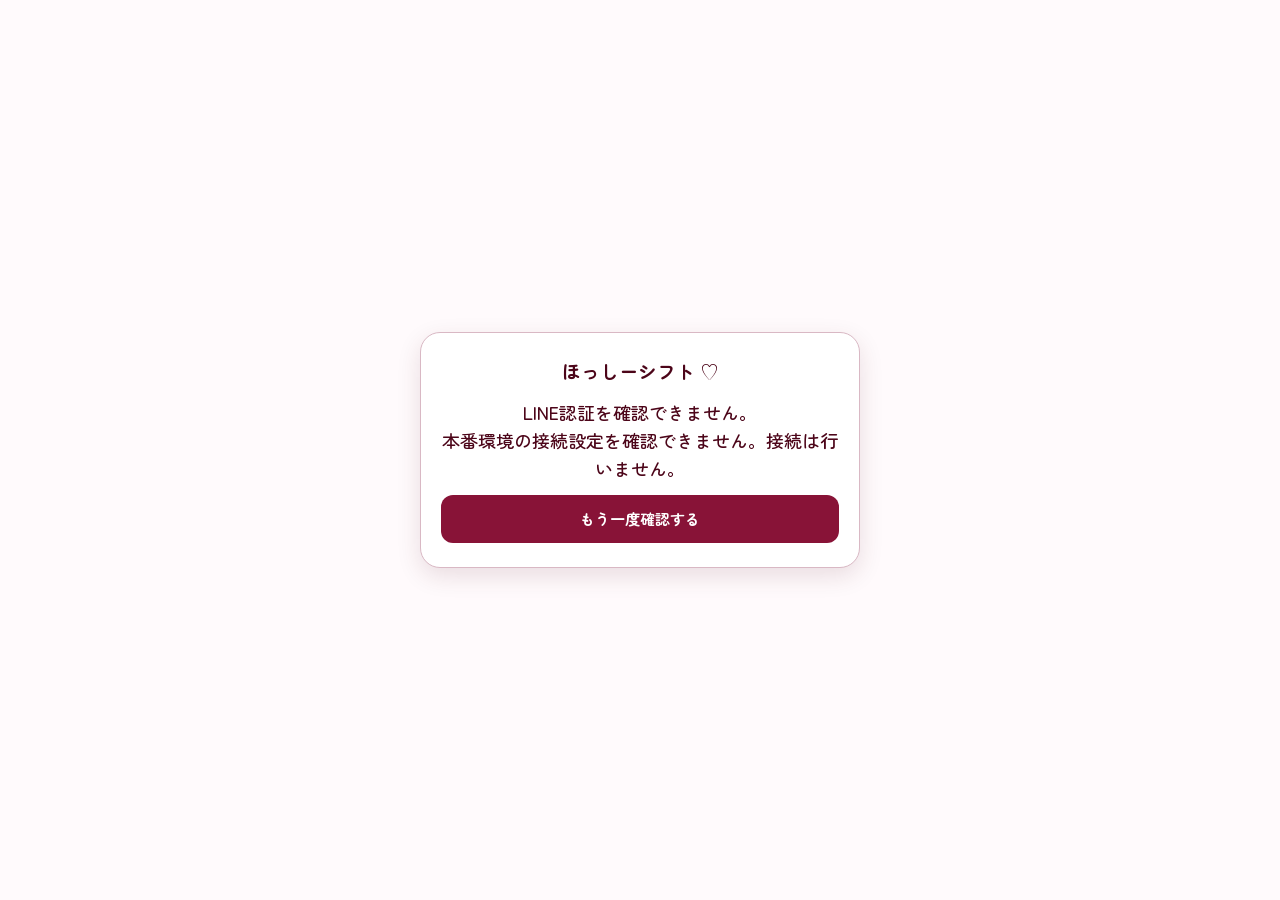
==== commit 86388658: "Publish approved trial design with per-account storage and backup protection C39 approved scope: 2 u" ====
--- a/index.html
+++ b/index.html
@@ -1,6 +1,8 @@
 <!DOCTYPE html>
 <html lang="ja">
 <head>
+<meta http-equiv="Content-Security-Policy" content="connect-src https://urwmuafkmlgzanpiksfv.supabase.co https://api.line.me https://access.line.me https://liff.line.me https://static.line-scdn.net; form-action 'none'; base-uri 'self'; object-src 'none'">
+<script src="./production-config.js"></script>
   <meta charset="UTF-8">
   <meta name="viewport" content="width=device-width, initial-scale=1.0, viewport-fit=cover">
   <title>ほっしーシフト</title>
@@ -50,6 +52,14 @@
 #tab-clock .t13-wage-notice button{color:#8b0e33;font-weight:750;text-decoration:underline;text-underline-offset:3px;cursor:pointer;}
 #tab-clock #goalCurrentPay:disabled{opacity:1;}
 </style>
+  <style id="hosshii-job-mode-fix">
+  .hosshii-job-modes{display:grid;grid-template-columns:1fr 1fr;gap:5px;background:#f5f5f4;border-radius:14px;padding:4px}
+  .hosshii-job-modes button{border-radius:10px;padding:7px 3px;font-size:13px;font-weight:700;color:#57534e}
+  .hosshii-job-modes button.selected{background:#fff;color:#881337;box-shadow:0 1px 3px #0002}
+  #hosshiiJobEditRow select{width:100%;border:1px solid #ddd6d3;border-radius:12px;background:#fff;min-height:45px}
+  #settingsJobTabs[hidden],#hosshiiNewJobRow[hidden],#hosshiiJobEditRow[hidden]{display:none!important}
+  #settingsJobTabs button:disabled{opacity:.4}
+  </style>
   <style id="test37-pc-guide-scroll-fix">
   /* PC: prevent the app's flex scroll area from expanding past the card.
      The bottom tab bar remains unchanged, and mobile styles are untouched. */
@@ -85,7 +95,7 @@
 </style>
   <link rel="preconnect" href="https://fonts.googleapis.com">
   <link rel="preconnect" href="https://fonts.gstatic.com" crossorigin>
-  <link href="https://fonts.googleapis.com/css2?family=Cinzel:wght@500;700&family=Noto+Sans+JP:wght@400;500;700&display=swap" rel="stylesheet">
+  <link href="https://fonts.googleapis.com/css2?family=Cinzel:wght@600;700&family=Noto+Sans+JP:wght@400;500;700;800&family=Noto+Serif+JP:wght@600;700&display=swap" rel="stylesheet">
   <style>
     body { 
       background-color: #f7f3f5; 
@@ -1365,6 +1375,32 @@
 #modalSelectedDateSummaryContent .hosshii-shift-delete {margin-left:auto!important;}
 @media(max-width:370px){#modalSelectedDateSummaryContent .hosshii-shift-time-actions{gap:5px!important;}}
 </style>
+<style id="hosshii-pay-nextmonth-20261105">
+#goalRing .goal-label-text{font-size:clamp(11px,3.15vw,14px)!important;white-space:nowrap;}
+.hosshii-ring-note{font-size:11px;line-height:1.55;color:#78716c;text-align:left;margin:5px 7px 12px;}
+#itoReceiveTable .hc-cols{grid-template-columns:minmax(0,1.1fr) minmax(0,1fr) minmax(0,1fr);}
+#itoReceiveTable .hc-cols strong{font-size:clamp(10px,2.8vw,13px);white-space:nowrap;letter-spacing:-.04em;}
+</style>
+<style id="hosshii-shared-preset-layout">
+#shiftInputModal .shift-preset-section .preset-inline-heading.shift-time-heading {
+  font-size:17px!important;line-height:1.35!important;letter-spacing:-.035em!important;
+}
+@media(max-width:375px){
+  #shiftInputModal .shift-preset-section .preset-inline-heading.shift-time-heading {
+    font-size:16px!important;letter-spacing:-.065em!important;
+  }
+}
+/* The existing list is now also available inside the narrower shift dialog. */
+#modalInlinePresetContainer > div {flex-wrap:wrap;row-gap:6px;}
+#modalInlinePresetContainer .job-time {font-size:clamp(15px,4.2vw,18px);font-weight:800;}
+/* Confirmations must remain operable above either preset list. */
+#confirmModal {z-index:13000!important;}
+</style>
+<script src="./prelaunch-model.js"></script>
+<script src="./prelaunch-core.js"></script>
+<script src="./prelaunch-migration.js"></script>
+<script src="./prelaunch-storage.js"></script>
+<link rel="stylesheet" href="./prelaunch.css">
 </head>
 <body class="flex justify-center p-1 sm:p-2 relative min-h-screen items-center">
 <div id="lineAuthGate" role="dialog" aria-modal="true" aria-labelledby="lineAuthTitle">
@@ -1400,7 +1436,7 @@
       </div>
       <div class="flex space-x-2">
         <button type="button" onclick="closeRenameJobModal()" class="flex-1 py-2.5 rounded-xl text-sm font-bold bg-stone-200 text-stone-700 hover:bg-stone-300 transition">キャンセル</button>
-        <button type="button" onclick="submitRenameJobModal()" class="flex-1 py-2.5 rounded-xl text-sm font-bold bg-rose-900 text-rose-50 hover:bg-rose-800 transition shadow-sm">保存する</button>
+        <button type="button" id="saveRenameJobButton" onclick="submitRenameJobModal()" class="flex-1 py-2.5 rounded-xl text-sm font-bold bg-rose-900 text-rose-50 hover:bg-rose-800 transition shadow-sm">保存する</button>
       </div>
     </div>
   </div>
@@ -1446,10 +1482,11 @@
   <!-- 時給入力・残業深夜の説明モーダル -->
   <div id="overtimeInfoModal" class="fixed inset-0 bg-stone-900/60 backdrop-blur-sm flex items-center justify-center p-3 sm:p-4 hidden" style="z-index:99999;">
     <div class="info-modal-card bg-white rounded-3xl p-4 sm:p-5 w-full max-w-sm shadow-2xl border border-stone-200 space-y-4 max-h-[90dvh] overflow-y-auto" role="dialog" aria-modal="true" aria-labelledby="wageInfoModalTitle">
-      <div class="flex justify-between items-start gap-3 border-b border-stone-200 pb-2.5">
+      <div class="wage-info-header flex justify-between items-start gap-3 border-b border-stone-200 pb-2.5">
         <h3 id="wageInfoModalTitle" class="text-sm font-bold text-stone-900 tracking-wide leading-relaxed">💡 時給入力の確認</h3>
         <button type="button" onclick="closeOvertimeInfoModal()" aria-label="説明を閉じる" class="shrink-0 text-stone-600 hover:text-stone-900 font-bold text-base px-2 py-1 rounded-lg">✕</button>
       </div>
+      <div class="wage-info-scroll">
       <section class="space-y-2 text-sm text-stone-700 font-medium leading-relaxed">
         <h4 class="font-bold text-stone-900">💡 時間帯に合わせた時給入力について</h4>
         <p>・各時間帯には、基本給に時間帯の加算額を足した時給を入力してね♡</p>
@@ -1467,7 +1504,8 @@
         <p>（例：時給1,200円の25％増し → 1,500円）</p>
         <p class="font-bold">・1日8時間を超えた分の割増も自動反映されません。実際のお給料は給与明細で確認してね♡</p><div class="border-t border-stone-200 pt-2"><h4 class="font-bold text-stone-900">【週40時間を超える勤務について】</h4><p>週40時間を超えた場合など、法律上の時間外労働に該当すると、割増賃金が発生することがあります。</p><p>このアプリでは、週40時間を超えた場合の割増賃金は自動計算されません。</p><p>掛け持ち勤務の場合も含め、実際の割増賃金については、勤務先の給与明細などで確認してね♡</p></div>
       </div>
-      <button type="button" onclick="closeOvertimeInfoModal()" class="w-full py-3 rounded-xl text-sm font-bold bg-rose-900 text-rose-50 hover:bg-rose-800 transition shadow-sm">閉じる</button>
+      </div>
+      <button type="button" onclick="closeOvertimeInfoModal()" class="wage-info-close w-full py-3 rounded-xl text-sm font-bold bg-rose-900 text-rose-50 hover:bg-rose-800 transition shadow-sm">閉じる</button>
     </div>
   </div>
 
@@ -1488,19 +1526,20 @@
   <!-- シフト入力・編集専用モーダル -->
   <div id="shiftInputModal" class="fixed inset-0 bg-stone-900/60 backdrop-blur-sm z-50 flex items-center justify-center p-3 hidden">
     <div class="bg-white rounded-3xl p-5 w-full max-w-sm shadow-2xl border border-stone-200 space-y-3.5 max-h-[92vh] flex flex-col overflow-hidden">
-      <div class="flex justify-between items-center gap-2 border-b border-stone-200 pb-2 shrink-0"><span class="font-bold text-stone-900"><svg xmlns="http://www.w3.org/2000/svg" width="1em" height="1em" viewBox="0 0 24 24" fill="none" stroke="currentColor" stroke-width="1.8" stroke-linecap="round" stroke-linejoin="round" style="display:inline-block;vertical-align:-0.12em;flex-shrink:0" aria-hidden="true"><rect x="3" y="5" width="18" height="16" rx="2"/><path d="M7 3v4M17 3v4M3 10h18"/></svg> シフト登録画面</span><button type="button" onclick="showShiftHelp()" class="px-2 py-1.5 rounded-xl bg-pink-50 text-rose-900 border border-rose-200 font-bold text-xs">はじめに見てね♡</button></div><div class="shift-date-nav shrink-0"><button onclick="shiftModalChangeDay(-1)">◀ 前日</button><h3 id="modalDateTitle">日付</h3><button onclick="shiftModalChangeDay(1)">翌日 ▶</button></div>
+      <div class="flex justify-between items-center gap-2 border-b border-stone-200 pb-2 shrink-0"><span class="shift-modal-title font-bold text-stone-900"><svg class="luxe-shift-icon" xmlns="http://www.w3.org/2000/svg" width="1em" height="1em" viewBox="0 0 24 24" fill="none" stroke="currentColor" stroke-width="1.8" stroke-linecap="round" stroke-linejoin="round" style="display:inline-block;vertical-align:-0.12em;flex-shrink:0" aria-hidden="true"><rect x="3" y="5" width="18" height="16" rx="2"/><path d="M7 3v4M17 3v4M3 10h18"/></svg> シフト登録画面</span><button type="button" onclick="showShiftHelp()" class="px-2 py-1.5 rounded-xl bg-pink-50 text-rose-900 border border-rose-200 font-bold text-xs">はじめに見てね♡</button></div><div class="shift-date-nav shrink-0"><button onclick="shiftModalChangeDay(-1)">◀ 前日</button><h3 id="modalDateTitle">日付</h3><button onclick="shiftModalChangeDay(1)">翌日 ▶</button></div>
 
       <div class="ito-modal-job-fixed shrink-0"><div class="ito-modal-job-row"><span class="shift-section-title">【バイト先選択】</span><div id="modalJobSelectContainer" class="min-w-0"></div></div></div>
       <div id="shiftInputScrollArea" class="space-y-3 overflow-y-auto pr-1 flex-1 no-scrollbar" onscroll="updateShiftScrollHint()">
         
         
-        <div class="space-y-2 border-t border-stone-100 pt-2"><div class="flex items-center justify-between"><span class="shift-section-title shift-time-heading">【勤務時間を登録】</span><div class="shift-heading-actions"><span id="modalPaidToggleHeaderSlot"></span><button type="button" onclick="registerNewPresetAndRegister()" id="registerShiftButton" class="px-3 py-1.5 bg-rose-900 text-white rounded-xl text-sm font-bold">登録</button></div></div><div id="modalCustomPresetContainer" class="space-y-2"></div><p class="text-xs font-medium text-stone-600">※有給の場合は「有給」を選択してから登録してね。</p><div id="hosshiiShiftWageWarning" class="t13-wage-notice" hidden>⚠️ 時給が未設定の時間帯があります。<br>設定画面で確認してね♡ <button type="button" onclick="hosshiiOpenWageSettings()">［設定画面］</button></div></div>
+        <section class="shift-preset-section space-y-2 border-t border-stone-100 pt-2">
+          <div class="flex items-center justify-between gap-2"><span class="shift-section-title preset-inline-heading shift-time-heading">【ワンタッチ登録】</span><button type="button" id="openPresetRegisterButton" onclick="openPresetRegisterModal()" class="px-3 py-1.5 rounded-xl bg-pink-50 text-rose-900 border border-rose-200 font-bold text-sm shrink-0">＋登録</button></div>
+          <p class="ito-preset-desc font-bold text-stone-600">※よく使う勤務時間を登録して、次回から<br>　ワンタッチでシフト登録できるよ♡</p>
+          <div id="modalInlinePresetContainer" class="space-y-2 text-xs"></div>
+        </section>
+        <div class="space-y-2 border-t border-stone-100 pt-2"><div class="flex items-center justify-between"><span class="shift-section-title shift-time-heading">【勤務時間を登録】</span><div class="shift-heading-actions"><span id="modalPaidToggleHeaderSlot"></span><button type="button" onclick="registerNewPresetAndRegister()" id="registerShiftButton" class="px-3 py-1.5 bg-rose-900 text-white rounded-xl text-sm font-bold">登録</button></div></div><div id="modalCustomPresetContainer" class="space-y-2"></div><p class="hosshii-paid-entry-note text-xs font-medium text-stone-600"><span>※有給の場合は「有給」を選択してから登録</span><span>　してね。</span></p><div id="hosshiiShiftWageWarning" class="t13-wage-notice" hidden>⚠️ 時給が未設定の時間帯があります。<br>設定画面で確認してね♡ <button type="button" onclick="hosshiiOpenWageSettings()">［設定画面］</button></div></div>
         <div class="space-y-1.5 border-t border-stone-100 pt-2"><span id="modalShiftListHeading" class="shift-section-title">【シフト一覧】</span><div id="modalSelectedDateSummaryContent" class="space-y-2 pt-1"></div></div>
-        <section class="shift-preset-section space-y-2 border-t border-stone-100 pt-2">
-          <div class="flex items-center justify-between gap-2"><span class="shift-section-title preset-inline-heading">【ワンタッチ登録しましょ～♡】</span><button type="button" onclick="openPresetRegisterModal()" class="px-3 py-1.5 rounded-xl bg-pink-50 text-rose-900 border border-rose-200 font-bold text-sm shrink-0">＋登録</button></div>
-          <p class="ito-preset-desc font-bold text-stone-600">※よく使う勤務時間を登録して、<br>次回からワンタッチで選べるよ♡</p>
-
-        </section>
+
       </div>
 
       <div id="shiftScrollHint" class="shrink-0 text-center text-[11px] font-bold text-stone-400 py-1 hidden" aria-hidden="true">↓ 下に続きがあります</div>
@@ -1580,7 +1619,9 @@
             <div id="goalRing" class="relative flex items-center justify-center shrink-0">
               <svg class="w-full h-full" viewBox="0 0 300 300" aria-hidden="true" style="overflow:visible">
 <defs>
-<radialGradient id="t26PearlGold" cx="34%" cy="27%" r="75%"><stop offset="0%" stop-color="#fffefa"/><stop offset="24%" stop-color="#fff4d6"/><stop offset="53%" stop-color="#f3cf90"/><stop offset="78%" stop-color="#dfa75f"/><stop offset="100%" stop-color="#b97739"/></radialGradient>
+<radialGradient id="t26PearlGold" cx="32%" cy="25%" r="78%"><stop offset="0%" stop-color="#ffffff"/><stop offset="28%" stop-color="#fff7df"/><stop offset="56%" stop-color="#f3d6a2"/><stop offset="80%" stop-color="#dba65c"/><stop offset="100%" stop-color="#ad753b"/></radialGradient>
+<linearGradient id="luxeChampagneRim" x1="0%" y1="0%" x2="100%" y2="100%"><stop offset="0%" stop-color="#b58a4a"/><stop offset="25%" stop-color="#fff0c3"/><stop offset="52%" stop-color="#d4ac6b"/><stop offset="76%" stop-color="#fff4d6"/><stop offset="100%" stop-color="#bc9252"/></linearGradient>
+<radialGradient id="luxePorcelain" cx="40%" cy="30%" r="75%"><stop offset="0%" stop-color="#ffffff"/><stop offset="100%" stop-color="#fffefd"/></radialGradient>
 <radialGradient id="t15Glass" cx="34%" cy="28%" r="74%">
 <stop offset="0%" stop-color="#ffffff" stop-opacity=".98"/>
 <stop offset="19%" stop-color="#faffd5" stop-opacity=".93"/>
@@ -1594,6 +1635,7 @@
 <image x="0" y="0" width="300" height="300" preserveAspectRatio="xMidYMid meet" href="[data-uri]" />
 <defs id="t27TrackDefs"><linearGradient id="t27Wine" x1="0%" y1="0%" x2="100%" y2="100%"><stop offset="0%" stop-color="#a73551"/><stop offset="22%" stop-color="#ca6274"/><stop offset="49%" stop-color="#b54660"/><stop offset="74%" stop-color="#c35a70"/><stop offset="100%" stop-color="#a73551"/></linearGradient></defs>
 <!-- テスト㉟：アイコン色に近い深いワインレッドの光沢画像を表示。淡いピンクの上塗りは除去。 -->
+<g class="luxe-jewel-trim" aria-hidden="true"><circle cx="150" cy="150" r="115.5" fill="url(#luxePorcelain)"/><circle cx="150" cy="150" r="144.5" fill="none" stroke="url(#luxeChampagneRim)" stroke-width="1.3"/><circle cx="150" cy="150" r="118.5" fill="none" stroke="url(#luxeChampagneRim)" stroke-width="1.1"/></g>
 <circle cx="150" cy="150" r="141.5" fill="none" stroke="#b75c59" stroke-opacity=".42" stroke-width="1.5"/>
 <circle cx="150" cy="150" r="120.5" fill="none" stroke="#8f283d" stroke-opacity=".48" stroke-width="1.3"/>
 <circle id="goalProgressCircle" visibility="hidden" cx="150" cy="150" r="131" pathLength="100" fill="none" stroke="url(#t22Champagne)" stroke-width="23" stroke-linecap="butt" stroke-dasharray="0 100" transform="rotate(-90 150 150)"/>
@@ -1601,7 +1643,7 @@
 <svg id="test7Marble" x="138" y="7" width="24" height="24" viewBox="-12 -12 24 24" overflow="visible" style="display:none"><g filter="url(#t15GlassShadow)"><circle r="10.7" fill="url(#t26PearlGold)" stroke="#fff6da" stroke-width="1.25"/><ellipse cx="-3" cy="-4" rx="3.8" ry="2.7" fill="#fff" opacity=".93"/><path d="M -7 2.2 Q 0 9 7 1.4" fill="none" stroke="#f6fcd5" stroke-opacity=".65" stroke-width="1"/></g></svg>
 </svg>
               <div class="absolute inset-0 flex flex-col items-center justify-center text-center t10-center">
-                <span class="goal-label-text">今月のお給料見込額</span>
+                <span class="goal-label-text">来月のお給料見込額</span>
                 <button type="button" id="goalCurrentPay" onclick="switchTab('settings')" aria-label="時給設定画面へ移動" disabled>0円</button>
                 <div class="test7-divider"></div>
                 <span class="t10-remaining-label">目標まで</span>
@@ -1615,11 +1657,13 @@
 
         </div>
 
+        <p class="hosshii-ring-note"><span>※この円グラフは、各バイト先の締め日に</span><span>併せて計算してお給料見込額の合計</span><span>を表しています。</span></p>
+
         <div class="hosshii-monthly-detail-card bg-gradient-to-br from-rose-50/60 via-rose-50/30 to-amber-50/40 text-stone-900 p-4 rounded-2xl border border-rose-100 shadow-[0_1px_2px_rgba(0,0,0,0.05)] space-y-2.5">
           <div class="text-sm font-bold text-rose-950 border-b border-rose-200/60 pb-2 flex justify-between items-center tracking-wide">
-            <span id="monthlyReceiveTitle">【今月・前月の内訳】</span>
+            <span id="monthlyReceiveTitle">【来月・今月のお給料内訳】</span>
           </div>
-          <div id="itoReceiveTable" class="ito-receive-table" aria-label="今月の締め分の勤務時間とお給料見込額"></div>
+          <div id="itoReceiveTable" class="ito-receive-table" aria-label="来月と今月の入金予定に対応する勤務時間とお給料見込額"></div>
           <div id="test5RingWarning" class="t13-wage-notice" hidden>⚠️ 時給が設定されていない時間帯があります。<br>シフト登録画面にお戻りください♡ <button type="button" onclick="hosshiiOpenMissingShift()">［登録画面］</button></div>
         </div>
         <section class="t10-prev-card" hidden aria-hidden="true">
@@ -1640,17 +1684,20 @@
             </div>
             <div class="ito-wall-selector-row">
               <label for="itoWallThreshold" class="text-sm font-bold text-stone-700">確認する金額</label>
+              <div class="wall-threshold-display">
               <select id="itoWallThreshold" aria-label="確認する年収の目安金額" onchange="updateItoWallSelection()" class="ito-wall-select">
                 <option value="1030000">103万円（参考）</option>
                 <option value="1300000" selected>130万円（参考）</option>
               </select>
+              <span class="wall-threshold-label" aria-hidden="true"><span class="wall-threshold-number threshold-103">103万円</span><span class="wall-threshold-number threshold-130">130万円</span><span class="wall-threshold-reference">（参考）</span></span>
+              </div>
             </div>
             <div class="ito-wall-progress" id="itoWallProgress" role="progressbar" aria-label="選択した金額への到達率" aria-valuemin="0" aria-valuemax="100" aria-valuenow="0"><div id="itoWallProgressFill"></div></div>
             <div class="ito-wall-remaining">